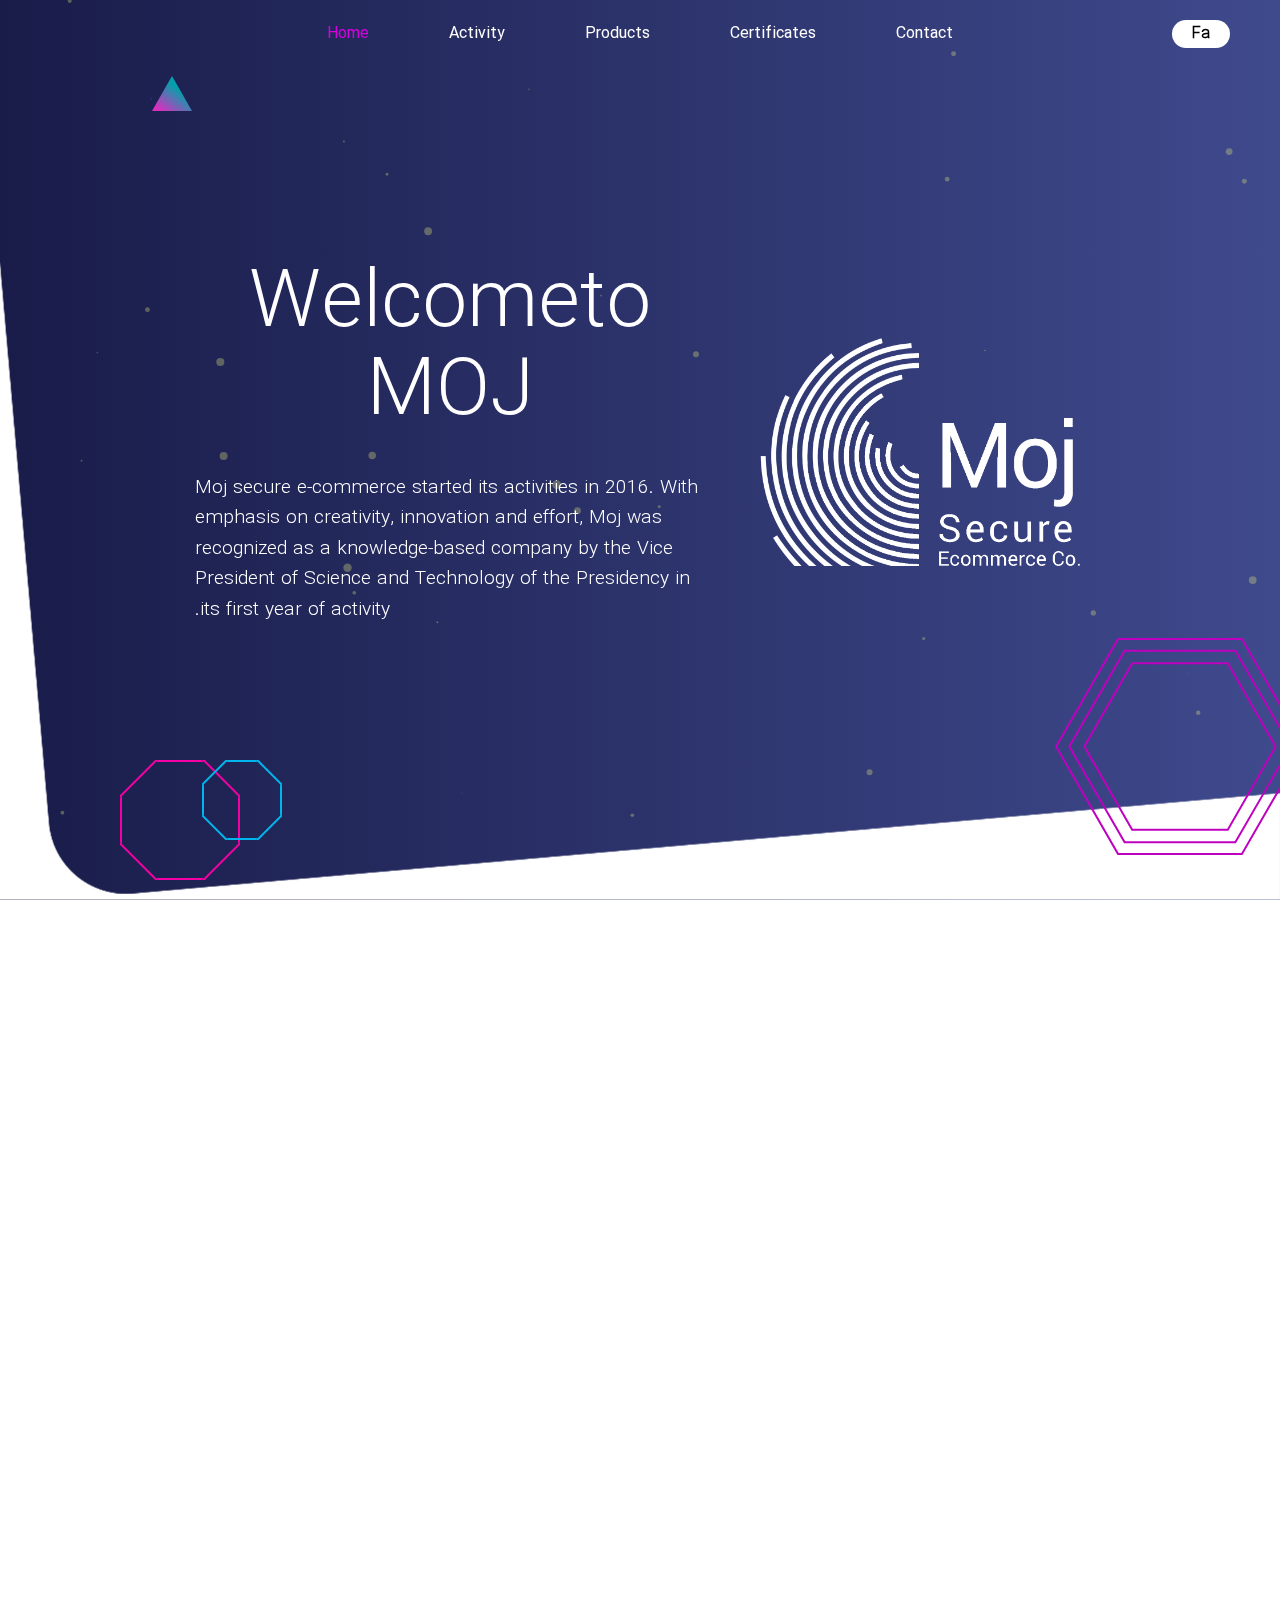
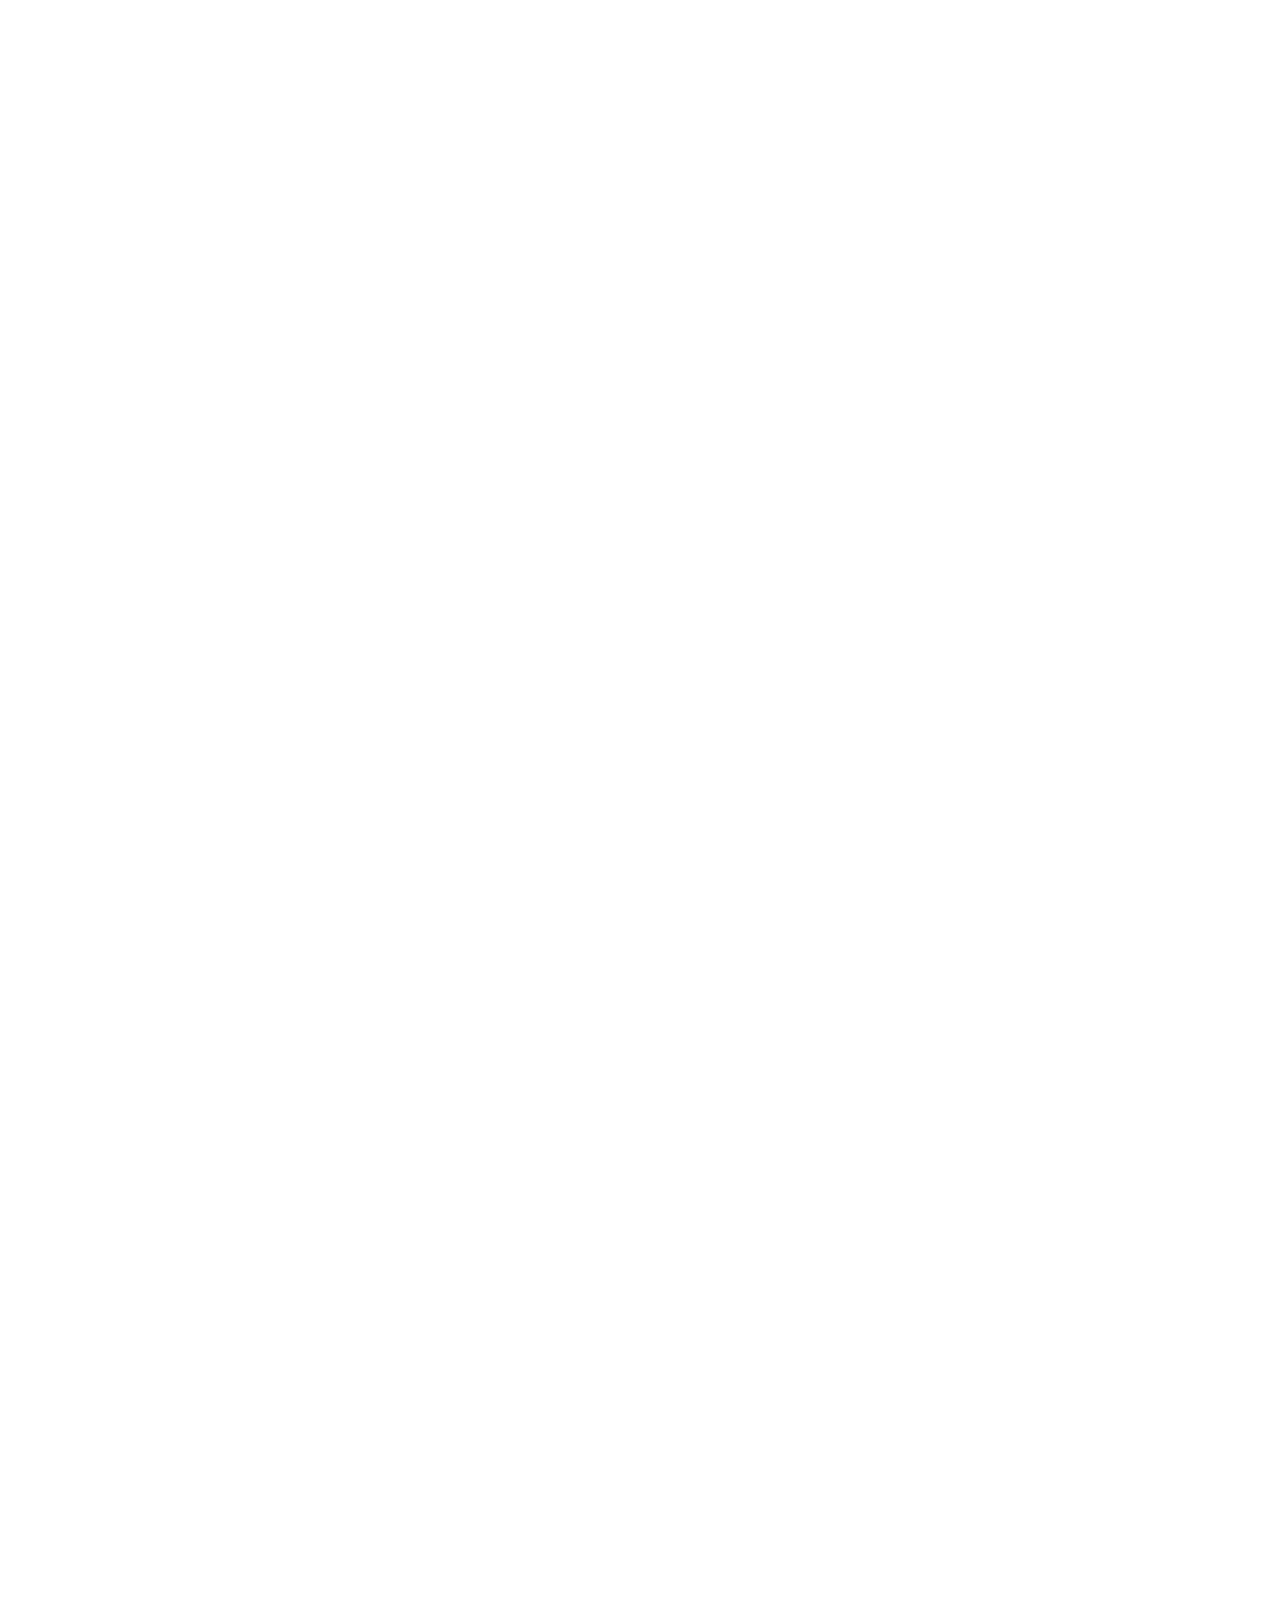
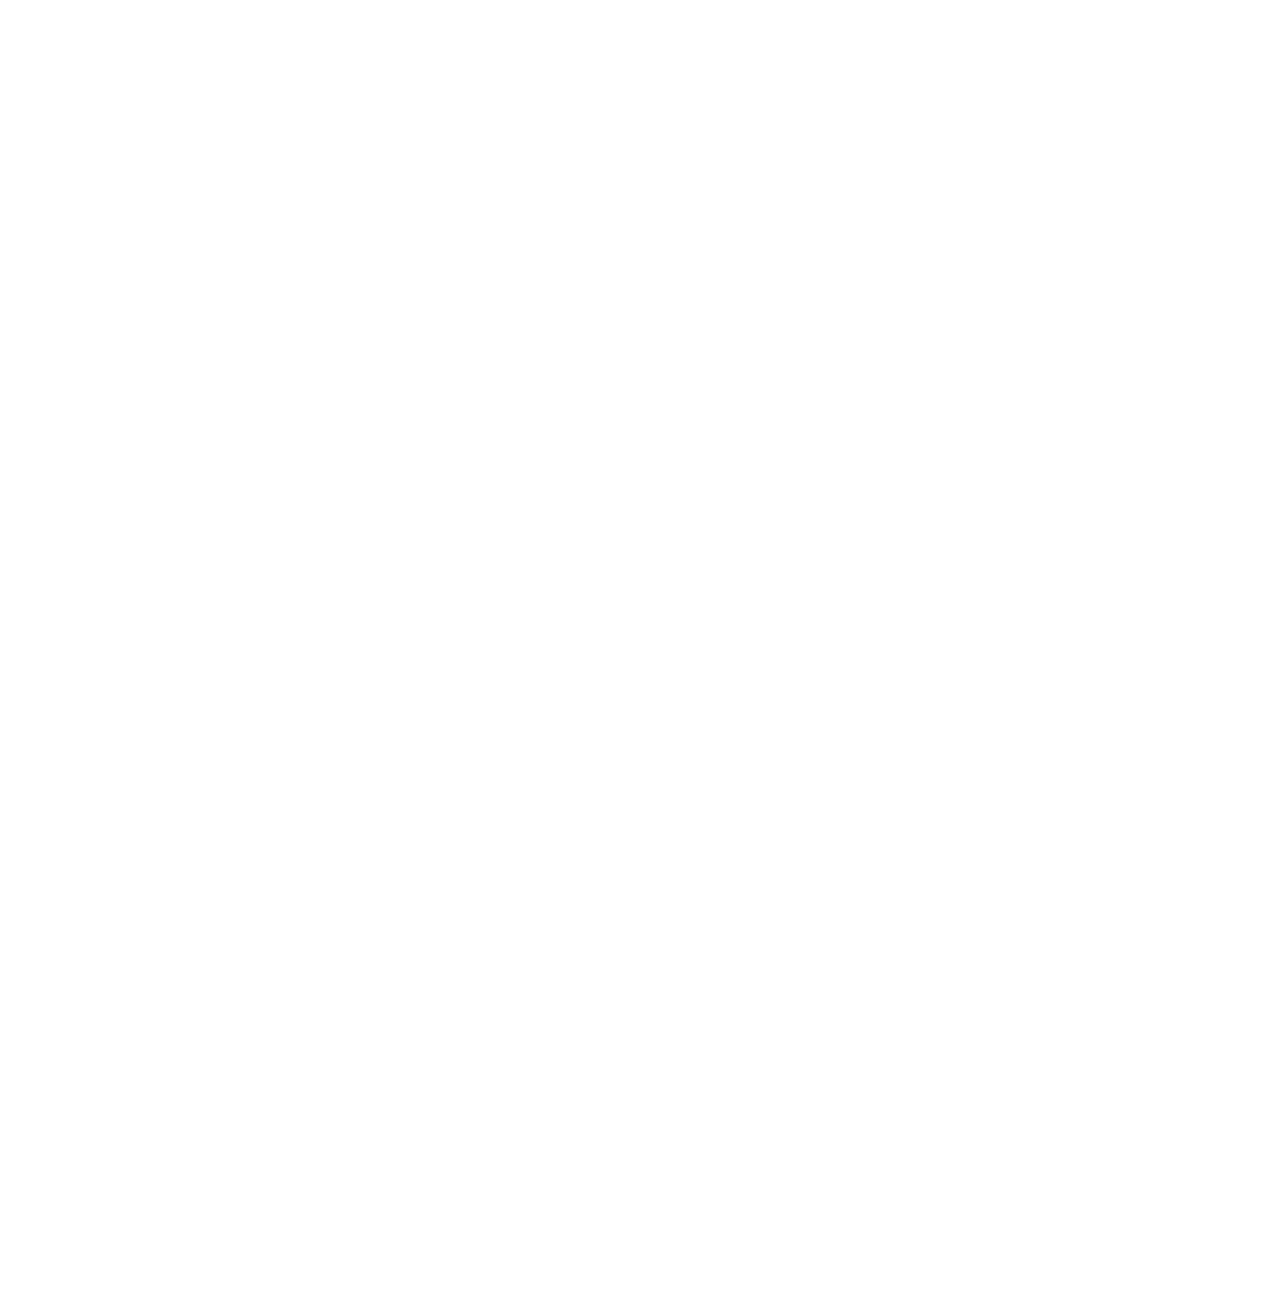
==== index-en.html @ 4118e96b "resolve height bug" ====
<!doctype html>
<html lang="fa" dir="ltr">
<head>
    <meta charset="UTF-8">
    <title>Amn Moj Company</title>
    <meta name="viewport"
          content="width=device-width, user-scalable=no, initial-scale=1.0, maximum-scale=1.0, minimum-scale=1.0">
    <meta http-equiv="X-UA-Compatible" content="ie=edge">
    <link rel="stylesheet" href="assets/font-persian/iransans/css/fontiran.css">
    <link rel="stylesheet" href="assets/font/css/font-awesome.css">
    <link rel="stylesheet" href="assets/css/style.css">

</head>
<body style="text-align: left">
<header>
    <section class="navigation">
        <nav class="navbar navbar-expand-md bg-transparent">
            <button class="navbar-toggler bars" data-open="open" type="button" data-toggle="collapse"
                    data-target="#navbarTogglerDemo02" aria-controls="navbarTogglerDemo02"
                    aria-expanded="false" aria-label="Toggle navigation">
                <!--i class="fa fa-bars"></i-->
                <div class="hamburger">
                    <span></span>
                    <span></span>
                    <span></span>
                </div>
            </button>
            <div class="navi">
                <div class="collapse navbar-collapse" id="navbarTogglerDemo02">

                    <ul class="navbar-nav d-flex flex-md-row-reverse">



                        <li class="nav-item">
                            <a class="nav-link firstSection" href="#firstSection" title="First Section">Home<span
                                    class="sr-only">(current)</span></a>
                        </li>
                        <li class="nav-item">
                            <a class="nav-link secondSection" href="#secondSection" title="Second Section">Activity</a>
                        </li>
                        <li class="nav-item">
                            <a class="nav-link thirdSection" href="#thirdSection" title="Second Section">Products</a>
                        </li>
                        <li class="nav-item">
                            <a class="nav-link fourthSection" href="#fourthSection" title="Fourth Section">Certificates</a>
                        </li>
                        <li class="nav-item">
                            <a class="nav-link fifthSection" href="#fifthSection" title="First Slide">Contact</a>
                        </li>




                    </ul>
                </div>
            </div>
        </nav>
        <div class="change-language">
            <button class="btn-change-language">Fa</button>
        </div>
    </section>

</header>

<div id="fullpage">
    <section class="vertical-scrolling head-section">
        <div class="box-home">
            <div id="particles-js"></div>

            <div class="wrap-home">
                <div class="home">
                    <div class="container">
                        <div class="row d-flex justify-content-center align-items-center">
                            <div class="col-12 col-md-6  col-lg-4 text-center text-md-left order-0 order-md-0">
                                <div class="image-logo-card">
                                    <img src="assets/img/site-logo-EN.png" alt="">
                                </div>
                            </div>
                            <div class="col-12 col-md-6  col-lg-6 order-1 order-md-1">
                                <h2 class="welcome" style="font-weight: 500;">Welcometo MOJ</h2>
                                <h1 class="explain" style="text-align: left">Moj secure e-commerce started its activities in 2016.
                                    With emphasis on creativity, innovation and effort,
                                    Moj was recognized as a knowledge-based
                                    company by the Vice President of Science and
                                    Technology of the Presidency in its first year of
                                    activity.</h1>
                            </div>


                        </div>
                    </div>
                </div>
                <div class="octagonWrap">
                    <div class="octagon"></div>
                </div>
                <div class="octagonWrap2">
                    <div class="octagon2"></div>
                </div>
                <div class="Triangle">
                    <img src="assets/img/shape_3.svg" alt="">
                </div>
                <div class="Hexagons">
                    <img src="assets/img/octangel.svg" alt="">
                </div>

                <div class="home-background">
                    <svg id="Layer_1" data-name="Layer 1" xmlns="http://www.w3.org/2000/svg"
                         xmlns:xlink="http://www.w3.org/1999/xlink"
                         viewBox="0 0 1920 958">
                        <title>back_5</title>
                        <image width="1920" height="958"
                               xlink:href="[data-uri]"
                               style="isolation:isolate"/>
                    </svg>


                </div>


            </div>
        </div>
    </section>
    <section class="vertical-scrolling">
        <div class="box-systems">
            <div class="wrap-systems">
                <div class="system">
                    <div class="container">
                        <div class="system-carousel">
                            <div id="carouselExampleCaptions" class="carousel carousel-fade slide" data-ride="carousel">
                                <div class="carousel-inner">
                                    <div class="carousel-item active">
                                        <div class="row d-flex justify-content-center align-items-center">
                                            <div class="col-12 col-md-6  order-1 order-md-0">
                                                <div class="system-box-text fadeIn">
                                                    <h2 class="system-title">سامانه های تحلیل و پردازش محتوا</h2>
                                                    <p class="system-explain">این سامانه با جمع آوری داده های در دسترس شبکه های اجتماعی و تحلیل آن ها می تواند به عنوان دستیاری هوشمند ، امکاناتی متنوع برای واحد های تحقیق بازار ، افکار سنجی ، تبلیغات و سایر واحد های مشابه فراهم نماید.</p>
                                                    <p class="system-explain">	جمع آوری نظرات کاربران شبکه های اجتماعی</p>
                                                    <p class="system-explain">تحلیل نظرات کاربران</p>
                                                    <p class="system-explain">بازنمایش نتایج تحلیل</p>

                                                </div>
                                            </div>
                                            <div class="col-12 col-md-6  order-0 order-md-1">
                                                <div class="box-circle">
                                                    <div class="circle-image system_1" style="border-top: 4px dashed #a003f1;">
                                                        <img src="assets/img/system4.png" alt="" class="flipInY">
                                                        <div data-target="#carouselExampleCaptions" data-slide-to="0"
                                                             class="system-btn system_1 active"><img
                                                                src="assets/img/icon-chehre.png" alt=""></div>
                                                        <div data-target="#carouselExampleCaptions" data-slide-to="1"
                                                             class="system-btn system_2"><img
                                                                src="assets/img/icon-chehre.png" alt=""></div>
                                                        <div data-target="#carouselExampleCaptions" data-slide-to="2"
                                                             class="system-btn system_3"><img
                                                                src="assets/img/icon-chehre.png" alt=""></div>
                                                        <div data-target="#carouselExampleCaptions" data-slide-to="3"
                                                             class="system-btn system_4"><img
                                                                src="assets/img/icon-chehre.png" alt=""></div>
                                                    </div>

                                                </div>
                                            </div>

                                        </div>
                                    </div>
                                    <div class="carousel-item">
                                        <div class="row d-flex justify-content-center align-items-center">
                                            <div class="col-12 col-md-6  order-1 order-md-0">
                                                <div class="system-box-text fadeIn">
                                                    <h2 class="system-title">سامانه معاملات الگورریتمی بازار بورس اوراق بهادار و کالای تهران</h2>
                                                    <p class="system-explain">پلتفرم معاملات الگوریتمی هوشمند قادر است با جمع آوری خودکار داده از بازارهای داخلی و بین المللی به دلخواه کاربر، امکان تحلیل،تصمیم گیری و خرید و فروش هوشمند را برای کاربر فراهم آورد.</p>
                                                    <p class="system-explain">	جمع‌آوری اطلاعات بازار</p>
                                                    <p class="system-explain">	اطلاعات آخرین معاملات انجام‌شده</p>
                                                    <p class="system-explain">	تحلیل هوشمند قراردادهای سکه آتی ایران‌</p>
                                                    <p class="system-explain">	خرید و فروش خودکار بر اساس سیگنال</p>
                                                    <p class="system-explain">	بازار بورس و فرابورس تهران TSE</p>
                                                    <p class="system-explain">	قیمت سهام (بازار بورس تهران، بازار کالای ایران، بورس لندن)</p>

                                                </div>
                                            </div>
                                            <div class="col-12 col-md-6  order-0 order-md-1">
                                                <div class="box-circle">
                                                    <div class="circle-image system_2" style=" border-right: 4px dashed #a003f1;">
                                                        <img src="assets/img/system2.png" alt="" class="flipInX">
                                                        <div data-target="#carouselExampleCaptions" data-slide-to="0"
                                                             class="system-btn system_1"><img
                                                                src="assets/img/icon-chehre.png" alt=""></div>
                                                        <div data-target="#carouselExampleCaptions" data-slide-to="1"
                                                             class="system-btn system_2  active"><img
                                                                src="assets/img/icon-chehre.png" alt=""></div>
                                                        <div data-target="#carouselExampleCaptions" data-slide-to="2"
                                                             class="system-btn system_3"><img
                                                                src="assets/img/icon-chehre.png" alt=""></div>
                                                        <div data-target="#carouselExampleCaptions" data-slide-to="3"
                                                             class="system-btn system_4"><img
                                                                src="assets/img/icon-chehre.png" alt=""></div>
                                                    </div>

                                                </div>
                                            </div>

                                        </div>
                                    </div>
                                    <div class="carousel-item">
                                        <div class="row d-flex justify-content-center align-items-center">
                                            <div class="col-12 col-md-6  order-1 order-md-0">
                                                <div class="system-box-text fadeIn">
                                                    <h2 class="system-title">سامانه تحلیلی اخبار</h2>
                                                    <p class="system-explain">سامانه خبر با گردآوری و تحلیل اخبار از منابع خبری متنوع داخلی و خارجی ، چشم اندازی جامع از اخبار حول موضوعات دلخواه به کاربر ارائه می دهد.</p>
                                                    <p class="system-explain">	جمع آوری اخبار</p>
                                                    <p class="system-explain">	دسته بندی اخبار</p>
                                                    <p class="system-explain">آنالیز اخبار</p>
                                                    <p class="system-explain">	بازیابی اخبار</p>

                                                </div>
                                            </div>
                                            <div class="col-12 col-md-6  order-0 order-md-1">
                                                <div class="box-circle">
                                                    <div class="circle-image system_3" style=" border-bottom: 4px dashed #a003f1;">
                                                        <img src="assets/img/system4.png" alt="" class="flipInY">
                                                        <div data-target="#carouselExampleCaptions" data-slide-to="0"
                                                             class="system-btn system_1"><img
                                                                src="assets/img/icon-chehre.png" alt=""></div>
                                                        <div data-target="#carouselExampleCaptions" data-slide-to="1"
                                                             class="system-btn system_2"><img
                                                                src="assets/img/icon-chehre.png" alt=""></div>
                                                        <div data-target="#carouselExampleCaptions" data-slide-to="2"
                                                             class="system-btn system_3  active"><img
                                                                src="assets/img/icon-chehre.png" alt=""></div>
                                                        <div data-target="#carouselExampleCaptions" data-slide-to="3"
                                                             class="system-btn system_4"><img
                                                                src="assets/img/icon-chehre.png" alt=""></div>
                                                    </div>

                                                </div>
                                            </div>

                                        </div>
                                    </div>
                                    <div class="carousel-item">
                                        <div class="row d-flex justify-content-center align-items-center">
                                            <div class="col-12 col-md-6  order-1 order-md-0">
                                                <div class="system-box-text fadeIn">
                                                    <h2 class="system-title">نگهدارنده های انتخابی</h2>
                                                    <p class="system-explain">بررسی کوتاه مدت</p>
                                                    <p class="system-explain">تشخیص جنسیت از روی چهره افراد</p>
                                                    <p class="system-explain">تشخیص و نگهداری از انتخاب های اولیه</p>
                                                    <p class="system-explain">ردگیری افراد و اشیا در ویدیو</p>
                                                    <p class="system-explain">قابلیت تحلیل ویدیو به صورت آنلاین و
                                                        آفلاین</p>
                                                    <p class="system-explain">تشخیص حالت احساس از روی چهره افراد</p>
                                                    <p class="system-explain">تشخیص دهنده کلمات غیر مفهومی</p>
                                                    <p class="system-explain">تشخیص کسره اضافه</p>
                                                    <p class="system-explain">برچسب زن اجزای کلام</p>
                                                    <p class="system-explain">استخراج عبارات اسمی</p>

                                                </div>
                                            </div>
                                            <div class="col-12 col-md-6  order-0 order-md-1">
                                                <div class="box-circle">
                                                    <div class="circle-image system_4" style="  border-left: 4px dashed #a003f1;">
                                                        <img src="assets/img/system4.png" alt="" class="flipInX">
                                                        <div data-target="#carouselExampleCaptions" data-slide-to="0"
                                                             class="system-btn system_1"><img
                                                                src="assets/img/icon-chehre.png" alt=""></div>
                                                        <div data-target="#carouselExampleCaptions" data-slide-to="1"
                                                             class="system-btn system_2"><img
                                                                src="assets/img/icon-chehre.png" alt=""></div>
                                                        <div data-target="#carouselExampleCaptions" data-slide-to="2"
                                                             class="system-btn system_3"><img
                                                                src="assets/img/icon-chehre.png" alt=""></div>
                                                        <div data-target="#carouselExampleCaptions" data-slide-to="4"
                                                             class="system-btn system_4  active"><img
                                                                src="assets/img/icon-chehre.png" alt=""></div>
                                                    </div>

                                                </div>
                                            </div>

                                        </div>
                                    </div>
                                </div>
                            </div>
                        </div>

                    </div>

                </div>
                <div class="system-shape-right">
                    <img src="assets/img/right.svg" alt="">
                </div>
                <div class="system-shape-left">
                    <img src="assets/img/ghab.svg" alt="">
                </div>
                <div class="system-Square">
                </div>
                <div class="system-Square2">
                </div>
                <div class="system-octagonal">
                    <img src="assets/img/right_1.svg" alt="">
                </div>
            </div>
        </div>
    </section>

    <section class="vertical-scrolling">
        <div class="box-activities">

            <div class="container wrap-activities p-0">
                <div class="activities-app">
                    <div class="activities-slider-first">
                        <div id="carouselactivities" class="carousel slide carousel-fade" data-ride="carousel">
                            <div class="carousel-inner">
                                <div class="carousel-item active">
                                    <div class="activities-item p-3 p-md-0">
                                        <div class="row d-flex justify-content-center align-items-center">
                                            <div class="col-md-5">
                                                <div class="box-image-item d-none d-md-block">

                                                    <div class="image-item motahari fadeIn" >
                                                        <img src="assets/img/motahari/Galaxy-motahari-1.png" alt="">
                                                    </div>
                                                    <div class="cafe-bazar fadeInUp"><a href="#"><span class="pl-2">دریافت از</span><img src="assets/img/bazaar-logo-and-logotype.png" alt=""></a></div>
                                                </div>
                                            </div>
                                            <div class="col-md-7">
                                                <div class="row">
                                                    <div class="col-12">
                                                        <div class="image-app fadeInDown">
                                                            <div class="side-image-app">
                                                                <img src="assets/img/motahari/motahari-chehre.png" alt="">
                                                            </div>

                                                        </div>


                                                    </div>
                                                    <div class="col-12">
                                                        <h5 class="title fadeInUp">اپلیکیشن استاد مطهری</h5>
                                                        <div class="box-image-item d-block d-md-none">
                                                            <div class="image-item motahari fadeIn ">
                                                                <img src="assets/img/motahari/Galaxy-motahari-1.png" alt="">
                                                            </div>
                                                            <div class="cafe-bazar fadeInUp"><a href="#">دریافت از<img src="assets/img/bazaar-logo-and-logotype.png" alt=""></a></div>
                                                        </div>
                                                        <p class="caption fadeInUp"> اپلیکیشن جامع "استاد مطهری" به همت بنیاد حفظ
                                                            و نشر آثار شهید علامه استاد مرتضی مطهری و توسط شرکت افق گستر
                                                            مبین شریف به شماره ثبت 489510
                                                            طراحی و پیاده سازی گردیده است.
                                                            این اپلیکیشن جامع ترین سامانه دسترسی به کلیه آثار استاد،
                                                            کتاب های صوتی
                                                            تولید شده و گنجینه کامل سخنرانی های ایشان، مسابقات
                                                            کتابخوانی، دوره های
                                                            کتابخوانی و دوره های آموزشی می باشد.

                                                        </p>
                                                        <div class="activities-buttons fadeInUp">
                                                            <button class="activities-btn property_btn"
                                                                    data-name="motahari">
                                                                ویژگی ها
                                                            </button>
                                                            <button class="activities-btn gallery_btn"
                                                                    data-name="motahari">
                                                                گالری
                                                            </button>
                                                        </div>
                                                    </div>
                                                </div>
                                            </div>

                                        </div>

                                    </div>
                                </div>
                                <div class="carousel-item ">
                                    <div class="activities-item p-3 p-md-0">
                                        <div class="row d-flex justify-content-center align-items-center">
                                            <div class="col-md-5">
                                                <div class="box-image-item d-none d-md-block">
                                                    <!--  <div class="image-item-background">
                                                          <img src="assets/img/eslimi.svg" alt="">
                                                      </div>-->
                                                    <div class="image-item hap fadeIn">
                                                        <img src="assets/img/hap/درخواست%20سفر.png" alt="">
                                                    </div>
                                                </div>


                                            </div>
                                            <div class="col-md-7">
                                                <div class="row">
                                                    <div class="col-12">
                                                        <div class="image-app fadeInDown">
                                                            <div class="side-image-app">
                                                                <img src="assets/img/hap/لوگو%20هپ%20نهایی.jpg" alt="">
                                                            </div>

                                                        </div>


                                                    </div>
                                                    <div class="col-12">
                                                        <h5 class="title fadeInUp">اپلیکیشن هپ</h5>
                                                        <div class="box-image-item">
                                                            <div class="image-item hap fadeIn d-block d-md-none">
                                                                <img src="assets/img/hap/درخواست%20سفر.png" alt="">
                                                            </div>
                                                        </div>
                                                        <p class="caption fadeInUp"> اپلیکیشن جامع "استاد مطهری" به همت بنیاد حفظ
                                                            و نشر آثار شهید علامه استاد مرتضی مطهری و توسط شرکت افق گستر
                                                            مبین شریف به شماره ثبت 489510
                                                            طراحی و پیاده سازی گردیده است.
                                                            این اپلیکیشن جامع ترین سامانه دسترسی به کلیه آثار استاد،
                                                            کتاب های صوتی
                                                            تولید شده و گنجینه کامل سخنرانی های ایشان، مسابقات
                                                            کتابخوانی، دوره های
                                                            کتابخوانی و دوره های آموزشی می باشد.

                                                        </p>
                                                        <div class="activities-buttons fadeInUp">
                                                            <button class="activities-btn property_btn"
                                                                    data-name="hap">
                                                                ویژگی ها
                                                            </button>
                                                            <button class="activities-btn gallery_btn"
                                                                    data-name="hap">
                                                                گالری
                                                            </button>
                                                        </div>
                                                    </div>
                                                </div>
                                            </div>

                                        </div>

                                    </div>
                                </div>
                                <div class="carousel-item ">
                                    <div class="activities-item p-3 p-md-0">
                                        <div class="row d-flex justify-content-center align-items-center">
                                            <div class="col-md-5">
                                                <div class="box-image-item d-none d-md-block">
                                                    <div class="image-item rezvan fadeIn">
                                                        <img src="assets/img/rezvan/صفحه%20اصلی.png" alt="">
                                                    </div>
                                                </div>


                                            </div>
                                            <div class="col-md-7">
                                                <div class="row">
                                                    <div class="col-12">
                                                        <div class="image-app fadeInDown">
                                                            <div class="side-image-app">
                                                                <img src="assets/img/rezvan/logo-rezvan.jpg" alt="">
                                                            </div>

                                                        </div>


                                                    </div>
                                                    <div class="col-12">
                                                        <h5 class="title fadeInUp">Rezwan Application</h5>
                                                        <div class="box-image-item">
                                                            <div class="image-item rezvan fadeIn d-block d-md-none">
                                                                <img src="assets/img/hap/درخواست%20سفر.png" alt="">
                                                            </div>
                                                        </div>
                                                        <p class="caption fadeInUp">
                                                            Rezwan is an application for Imam Reza`s pilgrims and lovers. There are various services offered to the pilgrims as well as Imam Reza's servants in the Rezwan application. In less than three months after its unveiling, the project had more than 600,000 registries and was rated 4.5 out of 5 in the Bazar application.
                                                        </p>
                                                        <div class="activities-buttons fadeInUp">
                                                            <button class="activities-btn property_btn"
                                                                    data-name="rezvan">
                                                                Options
                                                            </button>
                                                            <button class="activities-btn gallery_btn"
                                                                    data-name="rezvan">
                                                                Gallery
                                                            </button>
                                                        </div>
                                                    </div>
                                                </div>
                                            </div>

                                        </div>

                                    </div>
                                </div>
                                <div class="carousel-item ">
                                    <div class="activities-item p-3 p-md-0">
                                        <div class="row d-flex justify-content-center align-items-center">
                                            <div class="col-md-5">
                                                <div class="box-image-item d-none d-md-block">
                                                    <div class="image-item aio fadeIn">
                                                        <img src="assets/img/aio/صفحه%20اصلی.png" alt="">
                                                    </div>
                                                </div>


                                            </div>
                                            <div class="col-md-7">
                                                <div class="row">
                                                    <div class="col-12">
                                                        <div class="image-app fadeInDown">
                                                            <div class="side-image-app">
                                                                <img src="assets/img/aio/aio.jpg" alt="">
                                                            </div>

                                                        </div>


                                                    </div>
                                                    <div class="col-12">
                                                        <h5 class="title fadeInUp">Aio Application</h5>
                                                        <div class="box-image-item">
                                                            <div class="image-item aio fadeIn d-block d-md-none">
                                                                <img src="assets/img/aio/صفحه%20اصلی.png" alt="">
                                                            </div>
                                                        </div>
                                                        <p class="caption fadeInUp">
                                                            Aio is an interactive service known as Iran's first online television. With Aio you will be able to access your favorite content (video, audio, games and entertainment, value added services (VAS), etc.) anytime and anywhere.
                                                        </p>
                                                        <div class="activities-buttons fadeInUp">
                                                            <button class="activities-btn property_btn"
                                                                    data-name="aio">
                                                                Options
                                                            </button>
                                                            <button class="activities-btn gallery_btn"
                                                                    data-name="aio">
                                                                Gallery
                                                            </button>
                                                        </div>
                                                    </div>
                                                </div>
                                            </div>

                                        </div>

                                    </div>
                                </div>
                                <div class="carousel-item ">
                                    <div class="activities-item p-3 p-md-0">
                                        <div class="row d-flex justify-content-center align-items-center">
                                            <div class="col-md-5">
                                                <div class="box-image-item d-none d-md-block">
                                                    <div class="image-item wall fadeIn">
                                                        <img src="assets/img/wall360/صفحه%20املاک.png" alt="">
                                                    </div>
                                                </div>


                                            </div>
                                            <div class="col-md-7">
                                                <div class="row">
                                                    <div class="col-12">
                                                        <div class="image-app fadeInDown">
                                                            <div class="side-image-app">
                                                                <img src="assets/img/wall360/logo-wall360.jpg" alt="">
                                                            </div>

                                                        </div>


                                                    </div>
                                                    <div class="col-12">
                                                        <h5 class="title fadeInUp">Divar 360 Application</h5>
                                                        <div class="box-image-item">
                                                            <div class="image-item wall fadeIn d-block d-md-none">
                                                                <img src="assets/img/wall360/صفحه%20املاک.png" alt="">
                                                            </div>
                                                        </div>
                                                        <p class="caption fadeInUp">
                                                            Divar 360 lets you view and navigate the details of your desired space in 3D at home or at work. This app is available on the Web, Android and iOS platforms and it tends to introduce the country's historic and valuable monuments to those interested in cultural heritage in Iran and other countries.  </p>
                                                        <div class="activities-buttons fadeInUp">
                                                            <button class="activities-btn property_btn"
                                                                    data-name="wall">
                                                                Options
                                                            </button>
                                                            <button class="activities-btn gallery_btn"
                                                                    data-name="wall">
                                                                Gallery
                                                            </button>
                                                        </div>
                                                    </div>
                                                </div>
                                            </div>

                                        </div>

                                    </div>
                                </div>
                                <div class="carousel-item ">
                                    <div class="activities-item p-3 p-md-0">
                                        <div class="row d-flex justify-content-center align-items-center">
                                            <div class="col-md-5">
                                                <div class="box-image-item d-none d-md-block">
                                                    <div class="image-item toodid fadeIn">
                                                        <img src="assets/img/toodid/صفحه%20اصلی.png" alt="">
                                                    </div>
                                                </div>


                                            </div>
                                            <div class="col-md-7">
                                                <div class="row">
                                                    <div class="col-12">
                                                        <div class="image-app fadeInDown">
                                                            <div class="side-image-app">
                                                                <img src="assets/img/toodid/toodid_FA.jpg" alt="">
                                                            </div>

                                                        </div>


                                                    </div>
                                                    <div class="col-12">
                                                        <h5 class="title fadeInUp">Toodid Application</h5>
                                                        <div class="box-image-item">
                                                            <div class="image-item toodid fadeIn d-block d-md-none">
                                                                <img src="assets/img/toodid/صفحه%20اصلی.png" alt="">
                                                            </div>
                                                        </div>
                                                        <p class="caption fadeInUp">
                                                            This is an application for fashion and lifestyle. This app shows users a variety of text, audio and video content. This app is one of the first mobile`s value-added service. </p>
                                                        <div class="activities-buttons fadeInUp">
                                                            <button class="activities-btn property_btn"
                                                                    data-name="toodid">
                                                                Options
                                                            </button>
                                                            <button class="activities-btn gallery_btn"
                                                                    data-name="toodid">
                                                                Gallery
                                                            </button>
                                                        </div>
                                                    </div>
                                                </div>
                                            </div>

                                        </div>

                                    </div>
                                </div>
                            </div>

                            <ul class="carousel-indicators d-none d-md-flex">
                                <li data-target="#carouselactivities" data-slide-to="0" class="active">۱</li>
                                <li data-target="#carouselactivities" data-slide-to="1">۲</li>
                                <li data-target="#carouselactivities" data-slide-to="2">۳</li>
                                <li data-target="#carouselactivities" data-slide-to="3">۴</li>
                                <li data-target="#carouselactivities" data-slide-to="4">۵</li>
                                <li data-target="#carouselactivities" data-slide-to="5">۶</li>
                            </ul>

                            <div class="carousel-control-prev d-md-none" role="button" data-slide="prev">
                                <a class="carousel-control-slider-prev" href="#carouselactivities" role="button" data-slide="prev">
                                    <span class="" aria-hidden="true"><</span>
                                    <span class="sr-only">Previous</span>
                                </a>
                                <a class="carousel-control-slider-next" href="#carouselactivities" role="button" data-slide="next">
                                    <span class="" aria-hidden="true">></span>
                                    <span class="sr-only">Next</span>
                                </a>
                            </div>


                            <!-- <div class="arrowkey">
                                 <a class="carousel-control-prev" href="#carouselactivities" role="button" data-slide="prev">
                                     <span class="carousel-control-prev-icon" aria-hidden="true"></span>
                                     <span class="sr-only">Previous</span>
                                 </a>
                                 <a class="carousel-control-next" href="#carouselactivities" role="button" data-slide="next">
                                     <span class="carousel-control-next-icon" aria-hidden="true"></span>
                                     <span class="sr-only">Next</span>
                                 </a>
                             </div>-->

                        </div>
                    </div>

                </div>
                <div class="activities-property activities-property-motahari hidden">
                    <div class="row d-flex justify-content-center align-items-center">
                        <div class="col-12 col-md-6 d-none d-md-block">
                            <div class="head-property fadeInDown d-none d-md-block">
                                <div class="image-property">
                                    <div class="side-image-property">
                                        <img src="assets/img/motahari/motahari-chehre.png" alt="">
                                    </div>

                                </div>
                                <h5 class="title">اپلیکیشن استاد مطهری</h5>
                                <small class="installation">با ۲۰,۰۰۰ نصب فعال</small>
                            </div>
                            <div class="image-body-property fadeInRight">
                                <div class="box-image-item">
                                    <div class="image-item motahari">
                                        <img src="assets/img/motahari/Galaxy-motahari-1.png" alt="">
                                    </div>
                                </div>
                            </div>
                        </div>
                        <div class="col-12 col-md-6 mb-5 mb-md-0">
                            <div class="box-pack-property box-pack-property1">
                                <div class="pack-property fadeInUp">
                                    <div class="icon-body-property ">
                                        <img src="assets/img/open-book.svg" alt="">
                                    </div>
                                    <div class="text-property">
                                        <!--<h6 class="title">کتاب های رایگان</h6>-->
                                        <p class="explain">شما می توانید تمامی کتاب های استاد مطهری
                                            را به صورت تمام متن و رایگان دانلود کنید.</p>
                                    </div>

                                </div>
                                <div class="pack-property fadeInUp">
                                    <div class="icon-body-property">
                                        <img src="assets/img/classroom.svg" alt="">
                                    </div>
                                    <div class="text-property">
                                        <!--   <h6 class="title">دوره های آموزشی</h6>-->
                                        <p class="explain">شما می توانید از دوره های آموزش الکترونیکی
                                            آثار شهید مطهری استفاده کنید.
                                        </p>
                                    </div>

                                </div>
                                <div class="pack-property fadeInUp">
                                    <div class="icon-body-property">
                                        <img src="assets/img/medal.svg" alt="">
                                    </div>
                                    <div class="text-property">
                                        <!--    <h6 class="title">برگزاری مسابقات</h6>-->
                                        <p class="explain">
                                            در این برنامه مسابقاتی با جوایز ارزنده
                                            برگزار می شود.
                                        </p>
                                    </div>

                                </div>
                                <div class="pack-property fadeInUp">
                                    <div class="icon-body-property">
                                        <img src="assets/img/headphones.svg" alt="">
                                    </div>
                                    <div class="text-property">
                                        <!--    <h6 class="title">فایل صوتی</h6>-->
                                        <p class="explain">
                                            شما می توانید فایل های صوتی استاد مطهری را به صورت رایگان انلود و گوش
                                            نمایید.
                                        </p>
                                    </div>

                                </div>
                            </div>
                        </div>
                    </div>


                    <div class="wrap-back-button">
                        <button class="back-button"><img src="assets/img/close-button.svg" alt=""></button>
                    </div>
                </div>
                <div class="activities-property activities-property-hap hidden">
                    <div class="row d-flex justify-content-center align-items-center">
                        <div class="col-12 col-md-6 d-none d-md-block">
                            <div class="head-property fadeInDown d-none d-md-block">
                                <div class="image-property">
                                    <div class="side-image-property">
                                        <img src="assets/img/hap/لوگو%20هپ%20نهایی.jpg" alt="">
                                    </div>

                                </div>
                                <h5 class="title">اپلیکیشن استاد مطهری</h5>
                                <small class="installation">با ۲۰,۰۰۰ نصب فعال</small>
                            </div>
                            <div class="image-body-property fadeInRight">
                                <div class="box-image-item">
                                    <div class="image-item hap">
                                        <img src="assets/img/hap/درخواست%20سفر.png" alt="">
                                    </div>
                                </div>
                            </div>
                        </div>
                        <div class="col-12 col-md-6 mb-5 mb-md-0">
                            <div class="box-pack-property box-pack-property1">
                                <div class="pack-property fadeInUp">
                                    <div class="icon-body-property ">
                                        <img src="assets/img/open-book.svg" alt="">
                                    </div>
                                    <div class="text-property">
                                        <!--       <h6 class="title">کتاب های رایگان</h6>-->
                                        <p class="explain">شما می توانید تمامی کتاب های استاد مطهری
                                            را به صورت تمام متن و رایگان دانلود کنید.</p>
                                    </div>

                                </div>
                                <div class="pack-property fadeInUp">
                                    <div class="icon-body-property">
                                        <img src="assets/img/classroom.svg" alt="">
                                    </div>
                                    <div class="text-property">
                                        <!-- <h6 class="title">دوره های آموزشی</h6>-->
                                        <p class="explain">شما می توانید از دوره های آموزش الکترونیکی
                                            آثار شهید مطهری استفاده کنید.
                                        </p>
                                    </div>

                                </div>
                                <div class="pack-property fadeInUp">
                                    <div class="icon-body-property">
                                        <img src="assets/img/medal.svg" alt="">
                                    </div>
                                    <div class="text-property">
                                        <!--     <h6 class="title">برگزاری مسابقات</h6>-->
                                        <p class="explain">
                                            در این برنامه مسابقاتی با جوایز ارزنده
                                            برگزار می شود.
                                        </p>
                                    </div>

                                </div>
                                <div class="pack-property fadeInUp">
                                    <div class="icon-body-property">
                                        <img src="assets/img/headphones.svg" alt="">
                                    </div>
                                    <div class="text-property">
                                        <!-- <h6 class="title">فایل صوتی</h6>-->
                                        <p class="explain">
                                            شما می توانید فایل های صوتی استاد مطهری را به صورت رایگان انلود و گوش
                                            نمایید.
                                        </p>
                                    </div>

                                </div>
                            </div>
                        </div>
                    </div>


                    <div class="wrap-back-button">
                        <button class="back-button"><img src="assets/img/close-button.svg" alt=""></button>
                    </div>
                </div>
                <div class="activities-property activities-property-rezvan hidden">
                    <div class="row d-flex justify-content-center align-items-center">
                        <div class="col-12 col-md-6 d-none d-md-block">
                            <div class="head-property fadeInDown d-none d-md-block">
                                <div class="image-property">
                                    <div class="side-image-property">
                                        <img src="assets/img/rezvan/logo-rezvan.jpg" alt="">
                                    </div>

                                </div>
                                <h5 class="title">Rezwan Application</h5>
                                <small class="installation"> Active installation 20,000 </small>
                            </div>
                            <div class="image-body-property fadeInRight">
                                <div class="box-image-item">
                                    <div class="image-item hap">
                                        <img src="assets/img/rezvan/صفحه%20اصلی.png" alt="">
                                    </div>
                                </div>
                            </div>
                        </div>
                        <div class="col-12 col-md-6 mb-5 mb-md-0">
                            <div class="box-pack-property box-pack-property1">
                                <div class="pack-property fadeInUp">
                                    <div class="icon-body-property ">
                                        <img src="assets/img/open-book.svg" alt="">
                                    </div>
                                    <div class="text-property">
                                        <!--  <h6 class="title">کتاب های رایگان</h6>-->
                                        <p class="explain">
                                            Mashhad city map</p>
                                    </div>

                                </div>
                                <div class="pack-property fadeInUp">
                                    <div class="icon-body-property">
                                        <img src="assets/img/medal.svg" alt="">
                                    </div>
                                    <div class="text-property">
                                        <!--       <h6 class="title">برگزاری مسابقات</h6>-->
                                        <p class="explain">
                                            The possibility of online payment for charity
                                        </p>
                                    </div>

                                </div>
                                <div class="pack-property fadeInUp">
                                    <div class="icon-body-property">
                                        <img src="assets/img/headphones.svg" alt="">
                                    </div>
                                    <div class="text-property">
                                        <!-- <h6 class="title">فایل صوتی</h6>-->
                                        <p class="explain">
                                            Live broadcast of the holy shrine
                                        </p>
                                    </div>

                                </div>
                                <div class="pack-property fadeInUp">
                                    <div class="icon-body-property">
                                        <img src="assets/img/headphones.svg" alt="">
                                    </div>
                                    <div class="text-property">
                                        <!--    <h6 class="title">فایل صوتی</h6>-->
                                        <p class="explain">
                                            The possibility of Sign-up to receive blessed food
                                        </p>
                                    </div>

                                </div>
                                <div class="pack-property fadeInUp">
                                    <div class="icon-body-property">
                                        <img src="assets/img/headphones.svg" alt="">
                                    </div>
                                    <div class="text-property">
                                        <!--<h6 class="title">فایل صوتی</h6>-->
                                        <p class="explain">
                                            Ability to define companions and determination of the pilgrimage return`s place and time.
                                        </p>
                                    </div>

                                </div>
                            </div>
                        </div>
                    </div>


                    <div class="wrap-back-button">
                        <button class="back-button"><img src="assets/img/close-button.svg" alt=""></button>
                    </div>
                </div>
                <div class="activities-property activities-property-aio hidden">
                    <div class="row d-flex justify-content-center align-items-center">
                        <div class="col-12 col-md-6 d-none d-md-block">
                            <div class="head-property fadeInDown d-none d-md-block">
                                <div class="image-property">
                                    <div class="side-image-property">
                                        <img src="assets/img/aio/aio.jpg" alt="">
                                    </div>

                                </div>
                                <h5 class="title">اپلیکیشن استاد مطهری</h5>
                                <small class="installation">با ۲۰,۰۰۰ نصب فعال</small>
                            </div>
                            <div class="image-body-property fadeInRight">
                                <div class="box-image-item">
                                    <div class="image-item motahari">
                                        <img src="assets/img/aio/صفحه%20اصلی.png" alt="">
                                    </div>
                                </div>
                            </div>
                        </div>
                        <div class="col-12 col-md-6 mb-5 mb-md-0">
                            <div class="box-pack-property box-pack-property1">
                                <div class="pack-property fadeInUp">
                                    <div class="icon-body-property ">
                                        <img src="assets/img/open-book.svg" alt="">
                                    </div>
                                    <div class="text-property">
                                        <!-- <h6 class="title">کتاب های رایگان</h6>-->
                                        <p class="explain">
                                            تماشای آنلاین یا آفلاین فیلم‌ها و سریال‌های روز ایرانی و خارجی</p>
                                    </div>

                                </div>
                                <div class="pack-property fadeInUp">
                                    <div class="icon-body-property">
                                        <img src="assets/img/classroom.svg" alt="">
                                    </div>
                                    <div class="text-property">
                                        <!--    <h6 class="title">دوره های آموزشی</h6>-->
                                        <p class="explain">
                                            شبکه جذاب آیوتون مخصوص کودک
                                        </p>
                                    </div>

                                </div>
                                <div class="pack-property fadeInUp">
                                    <div class="icon-body-property">
                                        <img src="assets/img/medal.svg" alt="">
                                    </div>
                                    <div class="text-property">
                                        <!--  <h6 class="title">برگزاری مسابقات</h6>-->
                                        <p class="explain">
                                            شبکه‌ی ورزشی تخصصی آیواسپرت با گزارش‌های اختصاصی جذاب
                                        </p>
                                    </div>

                                </div>
                                <div class="pack-property fadeInUp">
                                    <div class="icon-body-property">
                                        <img src="assets/img/headphones.svg" alt="">
                                    </div>
                                    <div class="text-property">
                                        <!-- <h6 class="title">فایل صوتی</h6>-->
                                        <p class="explain">
                                            پخش زنده شبکه‌های ملی و استانی
                                        </p>
                                    </div>

                                </div>
                            </div>
                        </div>
                    </div>


                    <div class="wrap-back-button">
                        <button class="back-button"><img src="assets/img/close-button.svg" alt=""></button>
                    </div>
                </div>
                <div class="activities-property activities-property-wall hidden">
                    <div class="row d-flex justify-content-center align-items-center">
                        <div class="col-12 col-md-6 d-none d-md-block">
                            <div class="head-property fadeInDown d-none d-md-block">
                                <div class="image-property">
                                    <div class="side-image-property">
                                        <img src="assets/img/wall360/logo-wall360.jpg" alt="">
                                    </div>

                                </div>
                                <h5 class="title">Divar 360 Application</h5>
                                <small class="installation">با ۲۰,۰۰۰ نصب فعال</small>
                            </div>
                            <div class="image-body-property fadeInRight">
                                <div class="box-image-item">
                                    <div class="image-item motahari">
                                        <img src="assets/img/wall360/صفحه%20املاک.png" alt="">
                                    </div>
                                </div>
                            </div>
                        </div>
                        <div class="col-12 col-md-6 mb-5 mb-md-0">
                            <div class="box-pack-property box-pack-property1">
                                <div class="pack-property fadeInUp">
                                    <div class="icon-body-property ">
                                        <img src="assets/img/open-book.svg" alt="">
                                    </div>
                                    <div class="text-property">
                                        <!--  <h6 class="title">کتاب های رایگان</h6>-->
                                        <p class="explain">
                                            پخش ویدئو 360 درجه با قابلیت 4k</p>
                                    </div>

                                </div>
                                <div class="pack-property fadeInUp">
                                    <div class="icon-body-property">
                                        <img src="assets/img/classroom.svg" alt="">
                                    </div>
                                    <div class="text-property">
                                        <!--  <h6 class="title">دوره های آموزشی</h6>-->
                                        <p class="explain">
                                            Dedicated 4k streamer
                                        </p>
                                    </div>

                                </div>
                                <div class="pack-property fadeInUp">
                                    <div class="icon-body-property">
                                        <img src="assets/img/medal.svg" alt="">
                                    </div>
                                    <div class="text-property">
                                        <!-- <h6 class="title">برگزاری مسابقات</h6>-->
                                        <p class="explain">
                                            Development of dedicated encoder for converting content to different formats and quality
                                        </p>
                                    </div>

                                </div>
                                <div class="pack-property fadeInUp">
                                    <div class="icon-body-property">
                                        <img src="assets/img/headphones.svg" alt="">
                                    </div>
                                    <div class="text-property">
                                        <!-- <h6 class="title">فایل صوتی</h6>-->
                                        <p class="explain">
                                            قابلیت تغییر کیفیت های پخش ویدئویی با توجه به سرعت اینترنت
                                        </p>
                                    </div>

                                </div>
                                <div class="pack-property fadeInUp">
                                    <div class="icon-body-property">
                                        <img src="assets/img/headphones.svg" alt="">
                                    </div>
                                    <div class="text-property">
                                        <!-- <h6 class="title">فایل صوتی</h6>-->
                                        <p class="explain">
                                            قابلیت تشخیص هوشمند کیفیت پیشنهادی پخش بر اساس نوع گوشی
                                        </p>
                                    </div>

                                </div>
                            </div>
                        </div>
                    </div>


                    <div class="wrap-back-button">
                        <button class="back-button"><img src="assets/img/close-button.svg" alt=""></button>
                    </div>
                </div>
                <div class="activities-property activities-property-toodid hidden">
                    <div class="row d-flex justify-content-center align-items-center">
                        <div class="col-12 col-md-6 d-none d-md-block">
                            <div class="head-property fadeInDown d-none d-md-block">
                                <div class="image-property">
                                    <div class="side-image-property">
                                        <img src="assets/img/toodid/toodid_FA.jpg" alt="">
                                    </div>

                                </div>
                                <h5 class="title">Toodid Application</h5>
                                <small class="installation">با ۲۰,۰۰۰ نصب فعال</small>
                            </div>
                            <div class="image-body-property fadeInRight">
                                <div class="box-image-item">
                                    <div class="image-item toodid">
                                        <img src="assets/img/toodid/صفحه%20اصلی.png" alt="">
                                    </div>
                                </div>
                            </div>
                        </div>
                        <div class="col-12 col-md-6 mb-5 mb-md-0">
                            <div class="box-pack-property box-pack-property1">
                                <div class="pack-property fadeInUp">
                                    <div class="icon-body-property ">
                                        <img src="assets/img/open-book.svg" alt="">
                                    </div>
                                    <div class="text-property">
                                        <!--<h6 class="title">کتاب های رایگان</h6>-->
                                        <p class="explain">
                                            Ability to sort content by the most visited, newest and most popular</p>
                                    </div>

                                </div>
                                <div class="pack-property fadeInUp">
                                    <div class="icon-body-property">
                                        <img src="assets/img/classroom.svg" alt="">
                                    </div>
                                    <div class="text-property">
                                        <!--  <h6 class="title">دوره های آموزشی</h6>-->
                                        <p class="explain">
                                            Filtering by content type (text, video and audio)
                                        </p>
                                    </div>

                                </div>
                                <div class="pack-property fadeInUp">
                                    <div class="icon-body-property">
                                        <img src="assets/img/medal.svg" alt="">
                                    </div>
                                    <div class="text-property">
                                        <!--<h6 class="title">برگزاری مسابقات</h6>-->
                                        <p class="explain">
                                            Ability to like and comment on content
                                        </p>
                                    </div>

                                </div>
                                <div class="pack-property fadeInUp">
                                    <div class="icon-body-property">
                                        <img src="assets/img/headphones.svg" alt="">
                                    </div>
                                    <div class="text-property">
                                        <!-- <h6 class="title">فایل صوتی</h6>-->
                                        <p class="explain">
                                            Ability to search by title and tags
                                        </p>
                                    </div>

                                </div>
                            </div>
                        </div>
                    </div>


                    <div class="wrap-back-button">
                        <button class="back-button"><img src="assets/img/close-button.svg" alt=""></button>
                    </div>
                </div>
                <div class="activities-gallery activities-gallery-motahari hidden">
                    <div class="head-gallery mt-1 mt-lg-5 fadeIn">
                        <div class="image-gallery">
                            <div class="side-image-gallery">
                                <img src="assets/img/motahari/motahari-chehre.png" alt="">
                            </div>

                        </div>
                        <h5 class="title">اپلیکیشن استاد مطهری</h5>
                    </div>

                    <div class="container owl-carousel-container zoomIn">
                        <div class="owl-carousel owl-theme owl-rtl">

                            <div class="item">
                                <div class="owl-image"  href="assets/img/motahari/Galaxy-motahari-1.png">
                                    <img src="assets/img/motahari/Galaxy-motahari-1.png" alt="">
                                </div>
                                <div class="owl-box-text">
                                    <p class="owl-text fadeInUp">
                                        مسابقات
                                    </p>
                                </div>
                            </div>

                            <div class="item">
                                <div class="owl-image" href="assets/img/motahari/Galaxy-motahari-2.png">
                                    <img src="assets/img/motahari/Galaxy-motahari-2.png" alt="">
                                </div>
                                <div class="owl-box-text">
                                    <p class="owl-text fadeInUp">
                                        کتاب ها
                                    </p>
                                </div>
                            </div>
                            <div class="item ">
                                <div class="owl-image" href="assets/img/motahari/Galaxy-motahari-3.png">
                                    <img src="assets/img/motahari/Galaxy-motahari-3.png" alt="">
                                </div>
                                <div class="owl-box-text">
                                    <p class="owl-text fadeInUp">
                                        دوره ها
                                    </p>
                                </div>
                            </div>

                            <div class="item ">
                                <div class="owl-image" href="assets/img/motahari/Galaxy-motahari-4.png">
                                    <img src="assets/img/motahari/Galaxy-motahari-4.png" alt="">
                                </div>
                                <div class="owl-box-text">
                                    <p class="owl-text fadeInUp">
                                        دوره ها
                                    </p>
                                </div>
                            </div>
                        </div>
                    </div>
                    <div class="wrap-back-button">
                        <button class="back-button"><img src="assets/img/close-button.svg" alt=""></button>
                    </div>
                </div>
                <div class="activities-gallery activities-gallery-hap hidden">
                    <div class="head-gallery mt-1 mt-lg-5 fadeIn">
                        <div class="image-gallery">
                            <div class="side-image-gallery">
                                <img src="assets/img/hap/لوگو%20هپ%20نهایی.jpg" alt="">
                            </div>

                        </div>
                        <h5 class="title">اپلیکیشن هپ</h5>
                    </div>

                    <div class="container owl-carousel-container zoomIn">
                        <div class="owl-carousel owl-theme owl-rtl">

                            <div class="item">
                                <div class="owl-image" href="assets/img/hap/منو.png">
                                    <img src="assets/img/hap/منو.png" alt="">
                                </div>
                                <div class="owl-box-text">
                                    <p class="owl-text fadeInUp">
                                        منو
                                    </p>
                                </div>
                            </div>

                            <div class="item">
                                <div class="owl-image" href="assets/img/hap/تاریخچه%20سفر%20ها.png">
                                    <img src="assets/img/hap/تاریخچه%20سفر%20ها.png" alt="">
                                </div>
                                <div class="owl-box-text">
                                    <p class="owl-text fadeInUp">
                                        تاریخچه سفرها
                                    </p>
                                </div>
                            </div>
                            <div class="item ">
                                <div class="owl-image" href="assets/img/hap/تعیین%20آدرس.png">
                                    <img src="assets/img/hap/تعیین%20آدرس.png" alt="">
                                </div>
                                <div class="owl-box-text">
                                    <p class="owl-text fadeInUp">
                                        تعیین آدرس
                                    </p>
                                </div>
                            </div>

                            <div class="item ">
                                <div class="owl-image" href="assets/img/hap/جستجو.png">
                                    <img src="assets/img/hap/جستجو.png" alt="">
                                </div>
                                <div class="owl-box-text">
                                    <p class="owl-text fadeInUp">
                                        جستجو
                                    </p>
                                </div>
                            </div>
                            <div class="item ">
                                <div class="owl-image" href="assets/img/hap/درخواست%20سفر.png">
                                    <img src="assets/img/hap/درخواست%20سفر.png" alt="">
                                </div>
                                <div class="owl-box-text">
                                    <p class="owl-text fadeInUp">
                                        درخواست سفر
                                    </p>
                                </div>
                            </div>
                        </div>
                    </div>
                    <div class="wrap-back-button">
                        <button class="back-button"><img src="assets/img/close-button.svg" alt=""></button>
                    </div>
                </div>
                <div class="activities-gallery activities-gallery-rezvan hidden">
                    <div class="head-gallery mt-1 mt-lg-5 fadeIn">
                        <div class="image-gallery">
                            <div class="side-image-gallery">
                                <img src="assets/img/rezvan/logo-rezvan.jpg" alt="">
                            </div>

                        </div>
                        <h5 class="title">Rezwan Application</h5>
                    </div>

                    <div class="container owl-carousel-container zoomIn">
                        <div class="owl-carousel owl-theme owl-rtl">

                            <div class="item">
                                <div class="owl-image" href="assets/img/rezvan/ادعیه.png">
                                    <img src="assets/img/rezvan/ادعیه.png" alt="">
                                </div>
                                <div class="owl-box-text">
                                    <p class="owl-text fadeInUp">
                                        منو
                                    </p>
                                </div>
                            </div>

                            <div class="item">
                                <div class="owl-image" href="assets/img/rezvan/صفحه%20اصلی.png">
                                    <img src="assets/img/rezvan/صفحه%20اصلی.png" alt="">
                                </div>
                                <div class="owl-box-text">
                                    <p class="owl-text fadeInUp">
                                        تاریخچه سفرها
                                    </p>
                                </div>
                            </div>
                            <div class="item ">
                                <div class="owl-image" href="assets/img/rezvan/مکان%20یابی%20همراهان.png">
                                    <img src="assets/img/rezvan/مکان%20یابی%20همراهان.png" alt="">
                                </div>
                                <div class="owl-box-text">
                                    <p class="owl-text fadeInUp">
                                        تعیین آدرس
                                    </p>
                                </div>
                            </div>

                            <div class="item ">
                                <div class="owl-image" href="assets/img/rezvan/خیرات%20و%20نذورات.png">
                                    <img src="assets/img/rezvan/خیرات%20و%20نذورات.png" alt="">
                                </div>
                                <div class="owl-box-text">
                                    <p class="owl-text fadeInUp">
                                        جستجو
                                    </p>
                                </div>
                            </div>
                            <div class="item ">
                                <div class="owl-image" href="assets/img/rezvan/نقشه%20حرم.png">
                                    <img src="assets/img/rezvan/نقشه%20حرم.png" alt="">
                                </div>
                                <div class="owl-box-text">
                                    <p class="owl-text fadeInUp">
                                        درخواست سفر
                                    </p>
                                </div>
                            </div>
                        </div>
                    </div>
                    <div class="wrap-back-button">
                        <button class="back-button"><img src="assets/img/close-button.svg" alt=""></button>
                    </div>
                </div>
                <div class="activities-gallery activities-gallery-aio hidden">
                    <div class="head-gallery mt-1 mt-lg-5 fadeIn">
                        <div class="image-gallery">
                            <div class="side-image-gallery">
                                <img src="assets/img/aio/aio.jpg" alt="">
                            </div>

                        </div>
                        <h5 class="title">اپلیکیشن آیو</h5>
                    </div>

                    <div class="container owl-carousel-container zoomIn">
                        <div class="owl-carousel owl-theme owl-rtl">

                            <div class="item">
                                <div class="owl-image"  href="assets/img/aio/صفحه%20اصلی.png">
                                    <img src="assets/img/aio/صفحه%20اصلی.png" alt="">
                                </div>
                                <div class="owl-box-text">
                                    <p class="owl-text fadeInUp">
                                        مسابقات
                                    </p>
                                </div>
                            </div>

                            <div class="item">
                                <div class="owl-image" href="assets/img/aio/آرشیو%20فیلم.png">
                                    <img src="assets/img/aio/آرشیو%20فیلم.png" alt="">
                                </div>
                                <div class="owl-box-text">
                                    <p class="owl-text fadeInUp">
                                        کتاب ها
                                    </p>
                                </div>
                            </div>
                            <div class="item ">
                                <div class="owl-image" href="assets/img/aio/پخش%20زنده.png">
                                    <img src="assets/img/aio/پخش%20زنده.png" alt="">
                                </div>
                                <div class="owl-box-text">
                                    <p class="owl-text fadeInUp">
                                        دوره ها
                                    </p>
                                </div>
                            </div>
                        </div>
                    </div>
                    <div class="wrap-back-button">
                        <button class="back-button"><img src="assets/img/close-button.svg" alt=""></button>
                    </div>
                </div>
                <div class="activities-gallery activities-gallery-wall hidden">
                    <div class="head-gallery mt-1 mt-lg-5 fadeIn">
                        <div class="image-gallery">
                            <div class="side-image-gallery">
                                <img src="assets/img/wall360/logo-wall360.jpg" alt="">
                            </div>

                        </div>
                        <h5 class="title">اپلیکیشن دیوار360</h5>
                    </div>

                    <div class="container owl-carousel-container zoomIn">
                        <div class="owl-carousel owl-theme owl-rtl">

                            <div class="item">
                                <div class="owl-image"  href="assets/img/wall360/صفحه%20املاک.png">
                                    <img src="assets/img/wall360/صفحه%20املاک.png" alt="">
                                </div>
                                <div class="owl-box-text">
                                    <p class="owl-text fadeInUp">
                                        مسابقات
                                    </p>
                                </div>
                            </div>

                            <div class="item">
                                <div class="owl-image" href="assets/img/wall360/بنا%20های%20تاریخی.png">
                                    <img src="assets/img/wall360/بنا%20های%20تاریخی.png" alt="">
                                </div>
                                <div class="owl-box-text">
                                    <p class="owl-text fadeInUp">
                                        کتاب ها
                                    </p>
                                </div>
                            </div>
                            <div class="item ">
                                <div class="owl-image" href="assets/img/wall360/دسته%20بندی%20ها.png">
                                    <img src="assets/img/wall360/دسته%20بندی%20ها.png" alt="">
                                </div>
                                <div class="owl-box-text">
                                    <p class="owl-text fadeInUp">
                                        دوره ها
                                    </p>
                                </div>
                            </div>
                            <div class="item ">
                                <div class="owl-image" href="assets/img/wall360/صفحه%20ورود.png">
                                    <img src="assets/img/wall360/صفحه%20ورود.png" alt="">
                                </div>
                                <div class="owl-box-text">
                                    <p class="owl-text fadeInUp">
                                        دوره ها
                                    </p>
                                </div>
                            </div>
                        </div>
                    </div>
                    <div class="wrap-back-button">
                        <button class="back-button"><img src="assets/img/close-button.svg" alt=""></button>
                    </div>
                </div>
                <div class="activities-gallery activities-gallery-toodid hidden">
                    <div class="head-gallery mt-1 mt-lg-5 fadeIn">
                        <div class="image-gallery">
                            <div class="side-image-gallery">
                                <img src="assets/img/toodid/toodid_FA.jpg" alt="">
                            </div>

                        </div>
                        <h5 class="title">اپلیکیشن تودید</h5>
                    </div>

                    <div class="container owl-carousel-container zoomIn">
                        <div class="owl-carousel owl-theme owl-rtl">

                            <div class="item">
                                <div class="owl-image" href="assets/img/toodid/صفحه%20اصلی.png">
                                    <img src="assets/img/toodid/صفحه%20اصلی.png" alt="">
                                </div>
                                <div class="owl-box-text">
                                    <p class="owl-text fadeInUp">
                                        منو
                                    </p>
                                </div>
                            </div>

                            <div class="item">
                                <div class="owl-image" href="assets/img/toodid/دسته%20بندی%20ها.png">
                                    <img src="assets/img/toodid/دسته%20بندی%20ها.png" alt="">
                                </div>
                                <div class="owl-box-text">
                                    <p class="owl-text fadeInUp">
                                        تاریخچه سفرها
                                    </p>
                                </div>
                            </div>
                            <div class="item ">
                                <div class="owl-image" href="assets/img/toodid/دستور%20پخت.png">
                                    <img src="assets/img/toodid/دستور%20پخت.png" alt="">
                                </div>
                                <div class="owl-box-text">
                                    <p class="owl-text fadeInUp">
                                        تعیین آدرس
                                    </p>
                                </div>
                            </div>

                            <div class="item ">
                                <div class="owl-image" href="assets/img/toodid/علاقه%20مندی%20ها.png">
                                    <img src="assets/img/toodid/علاقه%20مندی%20ها.png" alt="">
                                </div>
                                <div class="owl-box-text">
                                    <p class="owl-text fadeInUp">
                                        جستجو
                                    </p>
                                </div>
                            </div>
                        </div>
                    </div>
                    <div class="wrap-back-button">
                        <button class="back-button"><img src="assets/img/close-button.svg" alt=""></button>
                    </div>
                </div>
                <div class="background-activities">
                </div>
                <div class="background-border-activities"></div>

            </div>
            <div class="activities-Square">
            </div>
            <div class="activities-Square2">
            </div>
            <div class="octagonWrap">
                <div class="octagon"></div>
            </div>
            <div class="octagonWrap2">
                <div class="octagon2"></div>
            </div>
        </div>
    </section>
    <section class="vertical-scrolling">
        <div class="box-slider">
            <div class="container wrap-slider">
                <div id="demo" class="carousel slide" data-ride="carousel">
                    <div class="carousel-inner">
                        <div class="carousel-item active">
                            <div class="slider-image">
                                <div class="side-slider-image">
                                    <img src="assets/img/slider-computer.png" alt="Los Angeles">
                                </div>

                            </div>

                            <div class="carousel-caption">
                                <p>Computer Guild License</p>
                            </div>
                        </div>
                        <div class="carousel-item">
                            <div class="slider-image">
                                <div class="side-slider-image">
                                    <img src="assets/img/slider-danesh.png" alt="Chicago">
                                </div>

                            </div>

                            <div class="carousel-caption">
                                <p>Computer Guild License</p>
                            </div>
                        </div>
                        <div class="carousel-item">
                            <div class="slider-image">
                                <div class="side-slider-image">
                                    <img src="assets/img/slider-rate.png" alt="New York">
                                </div>

                            </div>

                            <div class="carousel-caption">
                                <p>Certification of rating and qualification of IT companies</p>
                            </div>
                        </div>
                    </div>
                    <a class="carousel-control-next d-none d-md-flex" href="#demo" data-slide="next">
                        <span class="carousel-control-slider-next-icon" ></span>
                    </a>
                    <a class="carousel-control-prev d-none d-md-flex" href="#demo" data-slide="prev" >
                        <span class="carousel-control-slider-prev-icon"><img src="assets/img/next.svg" alt=""></span>
                    </a>
                </div>
            </div>
        </div>
    </section>
    <section class="vertical-scrolling">
        <div class="connection">
            <div class="row">
                <div class="container">
                    <div class="row">
                        <div class="col-12 col-md-5 col-lg-4">
                            <div class="connection-box">
                                <h6 class="connection-title">Contact</h6>
                                <div class="connection-url">
                                    <span class="url-title">Address:</span>
                                    <span class="url-text">
 1st floor, No. 4 ,Shalizar Alley,
Teimouri Blvd, South Yadegar-E-Emam Highway,
Tehran, Tehran Province, Iran
</span>
                                </div>
                                <div class="connection-phone">
                                    <span class="phone-text">021-89775684</span>
                                    <span class="phone-title">:Telefax</span>

                                </div>
                                <div class="connection-email">
                                    <span class="email-text">info@amnmoj.com</span>
                                    <span class="email-title">:Email </span>

                                </div>
                                <p class="connection-connect-telegram">:Contact via telegram</p>
                                <div class="connection-telegram"><a href="https://telegram.me/amnmoj"><img src="assets/img/telegram.svg" alt=""
                                                                                                           class="icon-telegram"></a></div>
                            </div>
                        </div>
                        <div class="col-12 col-md-7 col-lg-8">
                            <div class="image d-flex align-items-center justify-content-center"
                                 style="width: 100%;height: 100%;">
                                <img src="assets/img/map_2.svg" alt="" style="width: 100%;height: 100%;">
                            </div>
                        </div>
                    </div>
                </div>

            </div>
            <p class="copyright"> .2015 All Rights Reserved by AmnMoj©</p>
        </div>
    </section>
</div>
<script src="assets/js/jquery-3.4.0.js"></script>
<script src="assets/js/particles.min.js"></script>
<script src="assets/js/app.js"></script>
<script src='assets/js/fullpage.min.js'></script>
<script src="assets/js/popper.min.js"></script>
<script src="assets/js/bootstrap.min.js"></script>
<script src="assets/js/owl.carousel.min.js"></script>
<script src="assets/js/jquery.magnific-popup.min.js"></script>
<script src="assets/js/javascript.js"></script>
<script>


</script>
</body>
</html>
---- assets/font-persian/iransans/css/fontiran.css ----
﻿@font-face {
	font-family: IRANSans;
	font-style: normal;
	font-weight: normal;
	src: url('../fonts/eot/IRANSansWeb.eot');
	src: url('../fonts/eot/IRANSansWeb.eot?#iefix') format('embedded-opentype'),  /* IE6-8 */
	url('../fonts/woff2/IRANSansWeb.woff2') format('woff2'),  /* FF39+,Chrome36+, Opera24+*/
	url('../fonts/woff/IRANSansWeb.woff') format('woff'),  /* FF3.6+, IE9, Chrome6+, Saf5.1+*/
	url('../fonts/ttf/IRANSansWeb.ttf') format('truetype');
}
@font-face {
	font-family: IRANSans_light;
	font-style: normal;
	font-weight: 300;
	src: url('../fonts/eot/IRANSansWeb_Light.eot');
	src: url('../fonts/eot/IRANSansWeb_Light.eot?#iefix') format('embedded-opentype'),  /* IE6-8 */
		 url('../fonts/woff2/IRANSansWeb_Light.woff2') format('woff2'),  /* FF39+,Chrome36+, Opera24+*/
		 url('../fonts/woff/IRANSansWeb_Light.woff') format('woff'),  /* FF3.6+, IE9, Chrome6+, Saf5.1+*/
		 url('../fonts/ttf/IRANSansWeb_Light.ttf') format('truetype');
}

@font-face {
	font-family: aviny;
	font-style: normal;
	font-weight: 300;
	font-size: 5rem;
	src: url('../../AVINY.ttf') format('truetype');
}
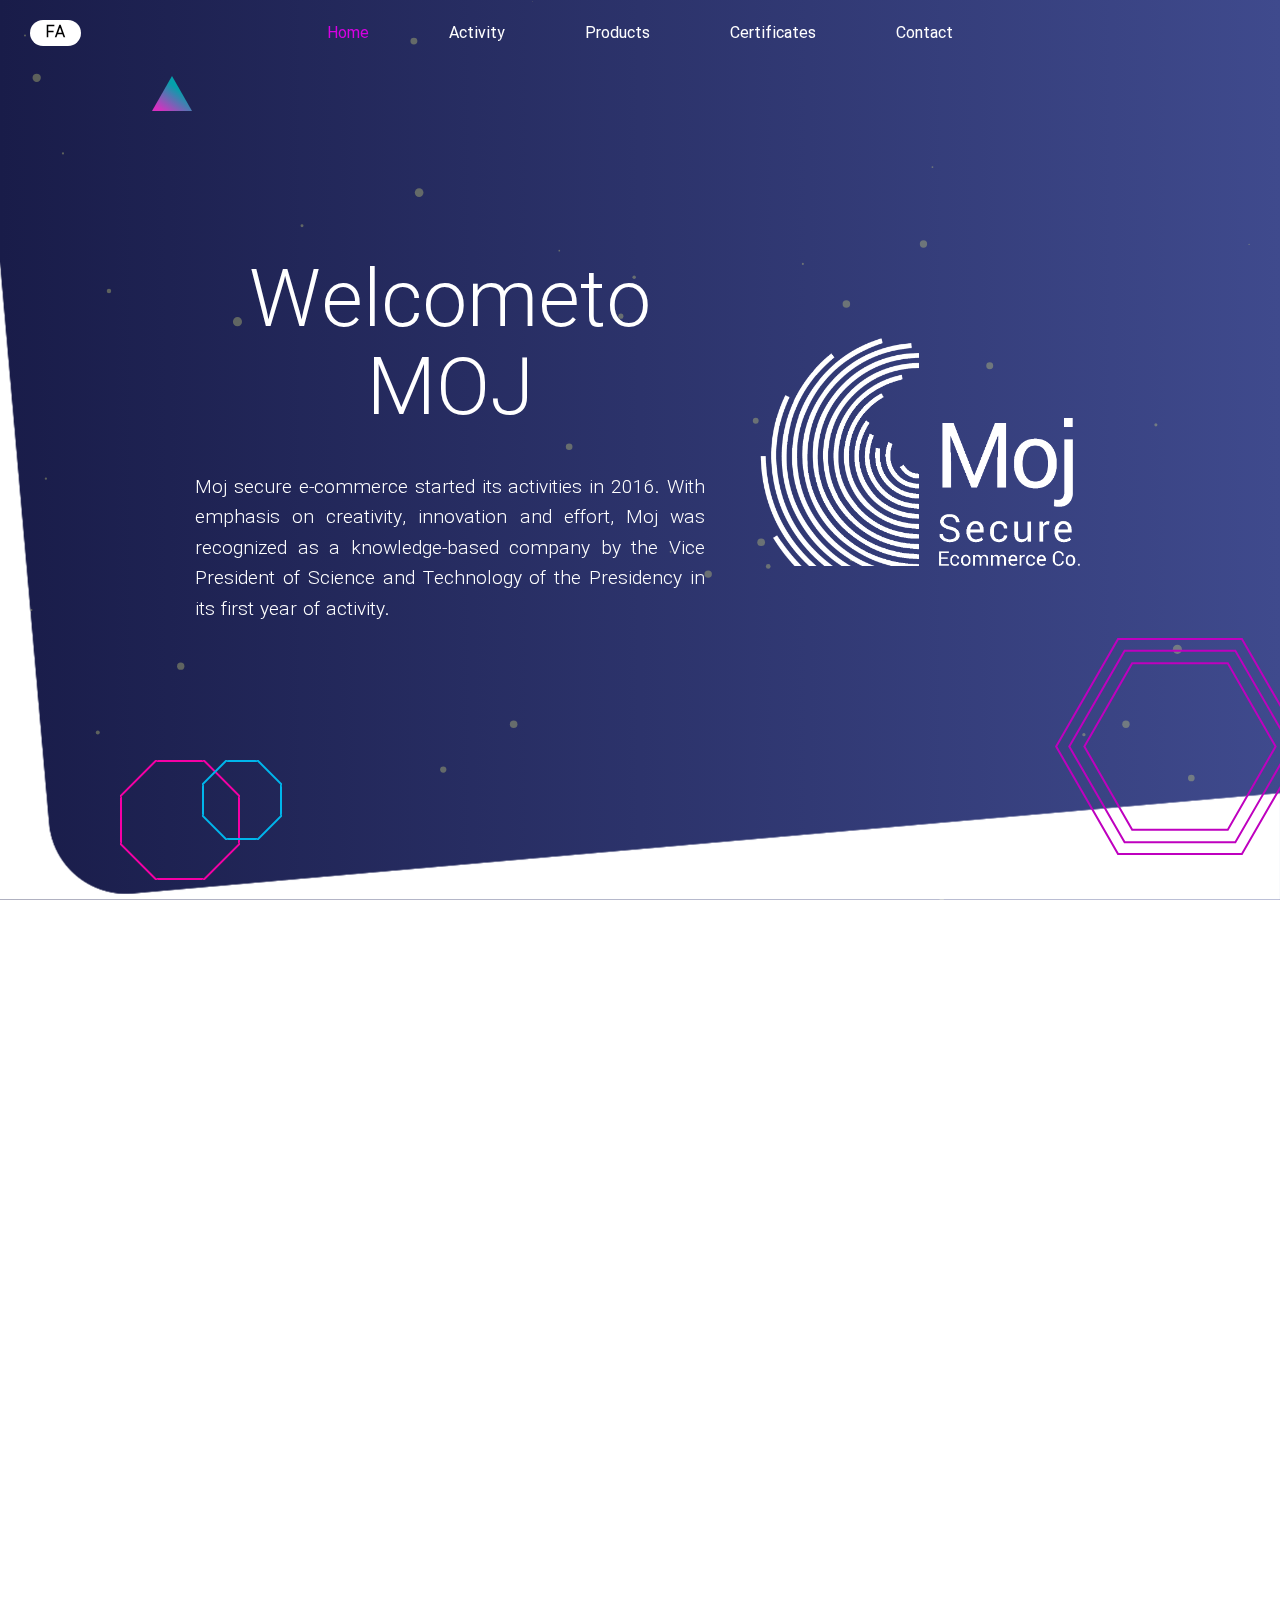
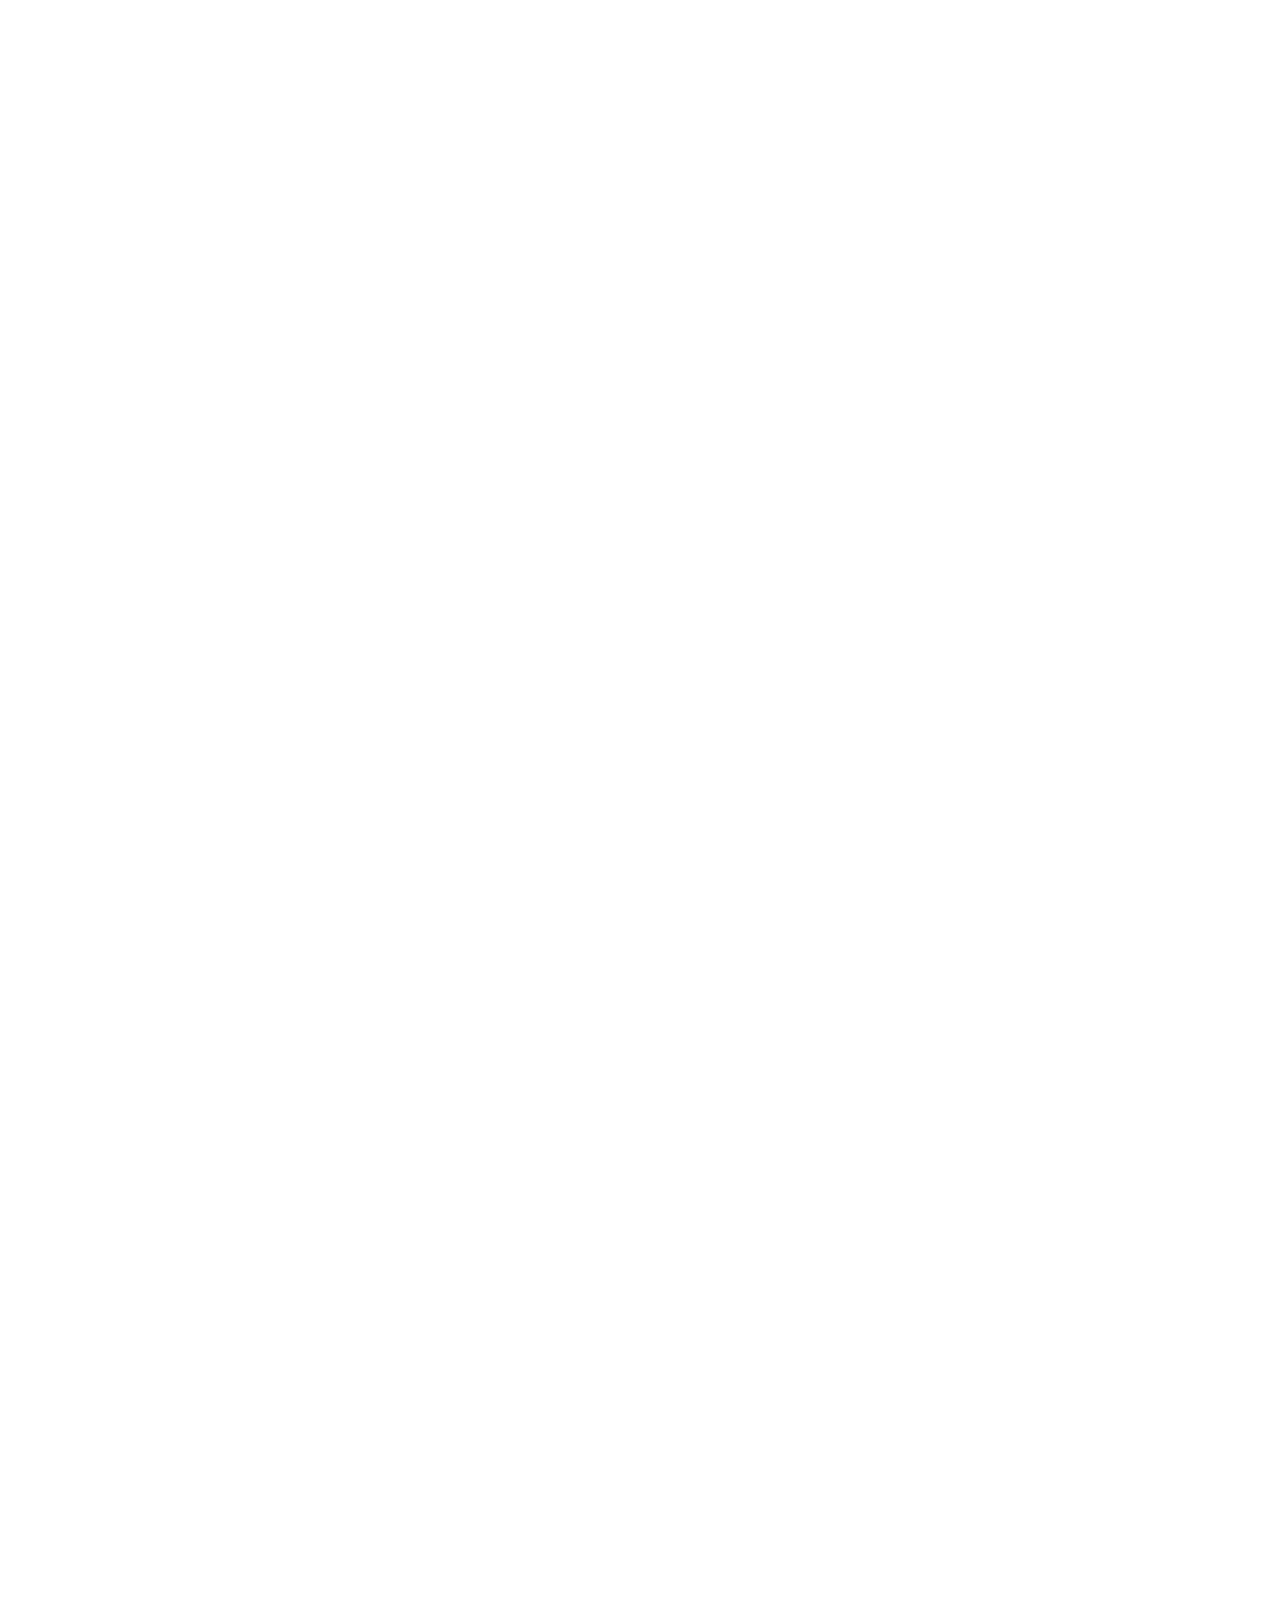
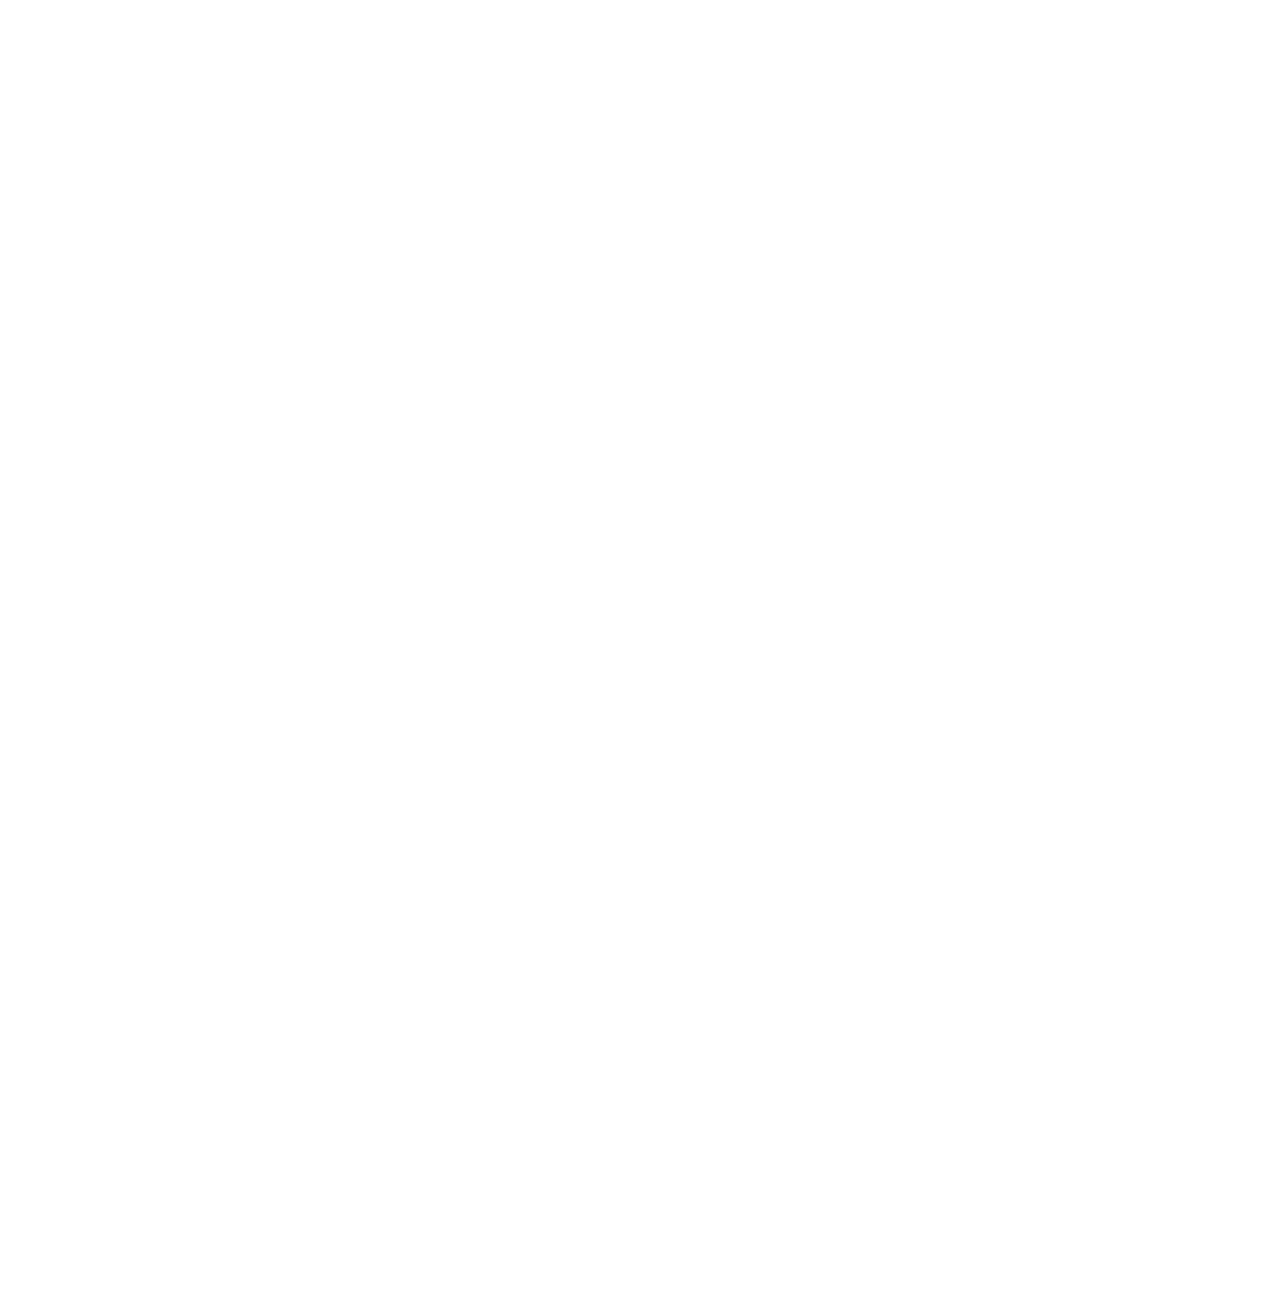
==== commit 1e0de5f7: "resolve bug firefox" ====
--- a/index-en.html
+++ b/index-en.html
@@ -8,10 +8,10 @@
     <meta http-equiv="X-UA-Compatible" content="ie=edge">
     <link rel="stylesheet" href="assets/font-persian/iransans/css/fontiran.css">
     <link rel="stylesheet" href="assets/font/css/font-awesome.css">
-    <link rel="stylesheet" href="assets/css/style.css">
+    <link rel="stylesheet" href="assets/css/ltr-style.css">
 
 </head>
-<body style="text-align: left">
+<body>
 <header>
     <section class="navigation">
         <nav class="navbar navbar-expand-md bg-transparent">
@@ -28,7 +28,7 @@
             <div class="navi">
                 <div class="collapse navbar-collapse" id="navbarTogglerDemo02">
 
-                    <ul class="navbar-nav d-flex flex-md-row-reverse">
+                    <ul class="navbar-nav">
 
 
 
@@ -57,7 +57,7 @@
             </div>
         </nav>
         <div class="change-language">
-            <button class="btn-change-language">Fa</button>
+            <button class="btn-change-language">FA</button>
         </div>
     </section>
 
@@ -72,14 +72,14 @@
                 <div class="home">
                     <div class="container">
                         <div class="row d-flex justify-content-center align-items-center">
-                            <div class="col-12 col-md-6  col-lg-4 text-center text-md-left order-0 order-md-0">
+                            <div class="col-12 col-md-6  col-lg-4 text-center text-md-left order-0 order-md-1">
                                 <div class="image-logo-card">
                                     <img src="assets/img/site-logo-EN.png" alt="">
                                 </div>
                             </div>
-                            <div class="col-12 col-md-6  col-lg-6 order-1 order-md-1">
-                                <h2 class="welcome" style="font-weight: 500;">Welcometo MOJ</h2>
-                                <h1 class="explain" style="text-align: left">Moj secure e-commerce started its activities in 2016.
+                            <div class="col-12 col-md-6  col-lg-6 order-1 order-md-0">
+                                <h2 class="welcome">Welcometo MOJ</h2>
+                                <h1 class="explain">Moj secure e-commerce started its activities in 2016.
                                     With emphasis on creativity, innovation and effort,
                                     Moj was recognized as a knowledge-based
                                     company by the Vice President of Science and
@@ -131,13 +131,23 @@
                                 <div class="carousel-inner">
                                     <div class="carousel-item active">
                                         <div class="row d-flex justify-content-center align-items-center">
-                                            <div class="col-12 col-md-6  order-1 order-md-0">
-                                                <div class="system-box-text fadeIn">
-                                                    <h2 class="system-title">سامانه های تحلیل و پردازش محتوا</h2>
-                                                    <p class="system-explain">این سامانه با جمع آوری داده های در دسترس شبکه های اجتماعی و تحلیل آن ها می تواند به عنوان دستیاری هوشمند ، امکاناتی متنوع برای واحد های تحقیق بازار ، افکار سنجی ، تبلیغات و سایر واحد های مشابه فراهم نماید.</p>
-                                                    <p class="system-explain">	جمع آوری نظرات کاربران شبکه های اجتماعی</p>
-                                                    <p class="system-explain">تحلیل نظرات کاربران</p>
-                                                    <p class="system-explain">بازنمایش نتایج تحلیل</p>
+                                            <div class="col-12 col-md-6  order-1 order-md-0 system-tt">
+                                                <div class="system-box-text system-first-text fadeIn">
+                                                    <h2 class="system-title">تحلیل داده و هوش کسب وکار </h2>
+                                                    <p class="system-explain">	تحلیل و عارضه یابی سازمانی، تحلیل شکاف، و مشاوره و برنامه ریزی جهت ایجاد زیرساخت‌های سازمانی برای اجرای پروژه های داده کاوی و هوش کسب و کار</p>
+                                                    <p class="system-explain">	راهکارهای هوش تجاری</p>
+                                                    <p class="system-explain">انبار داده</p>
+                                                    <p class="system-explain">	مدیریت عملکرد کسب و کار</p>
+                                                    <p class="system-explain">	شناسایی و پایش شاخص‌های کلیدی عملکرد
+                                                    </p>
+                                                    <p class="system-explain">ارزیابی عملکرد</p>
+                                                    <p class="system-explain">داشبوردهای مدیریتی عملکردی و راهبردی</p>
+                                                    <p class="system-explain">	داده‌کاوی و مدل‌سازی</p>
+                                                    <p class="system-explain">	تحلیل‌های آماری، تحلیل روند و پیش‌بینی</p>
+                                                    <p class="system-explain">	تحلیل داده‌های درون‌سازمانی و برون‌سازمانی سازمانی از جمله اسناد متنی، پیامکی، اسکن شده، صوتی، تصویری، ویدیویی، فایلی و پایگاه داده‌های مختلف</p>
+                                                    <p class="system-explain">	مدیریت پایگاه داده‌های جزیره‌ای درون سازمانی و برون‌سازمانی</p>
+                                                    <p class="system-explain">	آموزش و توانمندسازی افراد سازمان در حوزه‌های داده‌کاوی و هوش تجاری</p>
+                                                    <p class="system-explain">	مشاوره سازمانی جهت اجرای پروژه‌های داده‌کاوی و هوش کسب و کار</p>
 
                                                 </div>
                                             </div>
@@ -168,14 +178,13 @@
                                         <div class="row d-flex justify-content-center align-items-center">
                                             <div class="col-12 col-md-6  order-1 order-md-0">
                                                 <div class="system-box-text fadeIn">
-                                                    <h2 class="system-title">سامانه معاملات الگورریتمی بازار بورس اوراق بهادار و کالای تهران</h2>
-                                                    <p class="system-explain">پلتفرم معاملات الگوریتمی هوشمند قادر است با جمع آوری خودکار داده از بازارهای داخلی و بین المللی به دلخواه کاربر، امکان تحلیل،تصمیم گیری و خرید و فروش هوشمند را برای کاربر فراهم آورد.</p>
-                                                    <p class="system-explain">	جمع‌آوری اطلاعات بازار</p>
-                                                    <p class="system-explain">	اطلاعات آخرین معاملات انجام‌شده</p>
-                                                    <p class="system-explain">	تحلیل هوشمند قراردادهای سکه آتی ایران‌</p>
-                                                    <p class="system-explain">	خرید و فروش خودکار بر اساس سیگنال</p>
-                                                    <p class="system-explain">	بازار بورس و فرابورس تهران TSE</p>
-                                                    <p class="system-explain">	قیمت سهام (بازار بورس تهران، بازار کالای ایران، بورس لندن)</p>
+                                                    <h2 class="system-title">سامانه های سفارش مشتری</h2>
+                                                    <p class="system-explain">	تولید نرم افزار تحت وب با تکنولوژی‌های روز</p>
+                                                    <p class="system-explain">	تولید نرم افزار مخصوص اندروید</p>
+                                                    <p class="system-explain">	تولید نرم افزار مخصوص iOS</p>
+                                                    <p class="system-explain">	تولید نرم افزار مخصوص ویندوز</p>
+                                                    <p class="system-explain">	توسعه ی انواع نرم افزار در حوزه ی استریمینگ ویدئو، VOD </p>
+
 
                                                 </div>
                                             </div>
@@ -206,12 +215,22 @@
                                         <div class="row d-flex justify-content-center align-items-center">
                                             <div class="col-12 col-md-6  order-1 order-md-0">
                                                 <div class="system-box-text fadeIn">
-                                                    <h2 class="system-title">سامانه تحلیلی اخبار</h2>
-                                                    <p class="system-explain">سامانه خبر با گردآوری و تحلیل اخبار از منابع خبری متنوع داخلی و خارجی ، چشم اندازی جامع از اخبار حول موضوعات دلخواه به کاربر ارائه می دهد.</p>
-                                                    <p class="system-explain">	جمع آوری اخبار</p>
-                                                    <p class="system-explain">	دسته بندی اخبار</p>
-                                                    <p class="system-explain">آنالیز اخبار</p>
-                                                    <p class="system-explain">	بازیابی اخبار</p>
+                                                    <h2 class="system-title">پردازش محتوا و هوش مصنوعی </h2>
+                                                    <p class="system-explain">	پردازش متن </p>
+                                                    <p class="system-explain">پردازش گفتار</p>
+                                                    <p class="system-explain">پردازش تصویر </p>
+                                                    <p class="system-explain">	بازشناسی چهره افراد</p>
+                                                    <p class="system-explain">تشخیص جنسیت از روی چهره افراد</p>
+                                                    <p class="system-explain">	بازشناسی اشیا در تصاویر و ویدیو</p>
+                                                    <p class="system-explain">	ردگیری افراد و اشیا در ویدیو</p>
+                                                    <p class="system-explain">	قابلیت تحلیل ویدیو به صورت آنلاین و آفلاین</p>
+                                                    <p class="system-explain">تشخیص حالت احساس از روی چهره افراد</p>
+                                                    <p class="system-explain">	تبدیل تصویر اسناد به متن</p>
+                                                    <p class="system-explain">	دسته‌بندی معنایی محتوای تصویری و ویدیویی</p>
+                                                    <p class="system-explain">	برچسب‌زنی معنایی هوشمند محتوای تصویری و ویدیویی</p>
+                                                    <p class="system-explain">	پیشنهاد دهنده معنایی محتوای تصویری و ویدیویی</p>
+                                                    <p class="system-explain">	جستجو در محتوای تصویری و ویدیویی</p>
+                                                    <p class="system-explain">	وارسی هوشمند خط تولید</p>
 
                                                 </div>
                                             </div>
@@ -242,18 +261,11 @@
                                         <div class="row d-flex justify-content-center align-items-center">
                                             <div class="col-12 col-md-6  order-1 order-md-0">
                                                 <div class="system-box-text fadeIn">
-                                                    <h2 class="system-title">نگهدارنده های انتخابی</h2>
-                                                    <p class="system-explain">بررسی کوتاه مدت</p>
-                                                    <p class="system-explain">تشخیص جنسیت از روی چهره افراد</p>
-                                                    <p class="system-explain">تشخیص و نگهداری از انتخاب های اولیه</p>
-                                                    <p class="system-explain">ردگیری افراد و اشیا در ویدیو</p>
-                                                    <p class="system-explain">قابلیت تحلیل ویدیو به صورت آنلاین و
-                                                        آفلاین</p>
-                                                    <p class="system-explain">تشخیص حالت احساس از روی چهره افراد</p>
-                                                    <p class="system-explain">تشخیص دهنده کلمات غیر مفهومی</p>
-                                                    <p class="system-explain">تشخیص کسره اضافه</p>
-                                                    <p class="system-explain">برچسب زن اجزای کلام</p>
-                                                    <p class="system-explain">استخراج عبارات اسمی</p>
+                                                    <h2 class="system-title">واقعیت مجازی و افزوده</h2>
+                                                    <p class="system-explain">	مشاوره و تولید محتوای 360 درجه</p>
+                                                    <p class="system-explain">مشاوره و تولید محتوای واقعیت مجازی</p>
+                                                    <p class="system-explain">	مشاوره و تولید محتوای واقعیت افزوده</p>
+                                                    <p class="system-explain">	توسعه ی انواع نرم افزارهای سفارشی واقعیت مجازی ، افزوده و ترکیبی</p>
 
                                                 </div>
                                             </div>
@@ -1636,7 +1648,7 @@
             <div class="row">
                 <div class="container">
                     <div class="row">
-                        <div class="col-12 col-md-5 col-lg-4">
+                        <div class="col-12 col-md-5 col-lg-4 order-1 order-md-1">
                             <div class="connection-box">
                                 <h6 class="connection-title">Contact</h6>
                                 <div class="connection-url">
@@ -1648,21 +1660,23 @@
 </span>
                                 </div>
                                 <div class="connection-phone">
-                                    <span class="phone-text">021-89775684</span>
-                                    <span class="phone-title">:Telefax</span>
+                                    <span class="phone-title">Telefax:</span>
+                                    <span class="phone-text">021-66098440</span>
+
 
                                 </div>
                                 <div class="connection-email">
+                                    <span class="email-title">Email:</span>
                                     <span class="email-text">info@amnmoj.com</span>
-                                    <span class="email-title">:Email </span>
-
-                                </div>
-                                <p class="connection-connect-telegram">:Contact via telegram</p>
+
+
+                                </div>
+                                <p class="connection-connect-telegram">Contact via telegram:</p>
                                 <div class="connection-telegram"><a href="https://telegram.me/amnmoj"><img src="assets/img/telegram.svg" alt=""
                                                                                                            class="icon-telegram"></a></div>
                             </div>
                         </div>
-                        <div class="col-12 col-md-7 col-lg-8">
+                        <div class="col-12 col-md-7 col-lg-8 order-0 order-md-0">
                             <div class="image d-flex align-items-center justify-content-center"
                                  style="width: 100%;height: 100%;">
                                 <img src="assets/img/map_2.svg" alt="" style="width: 100%;height: 100%;">
@@ -1672,7 +1686,7 @@
                 </div>
 
             </div>
-            <p class="copyright"> .2015 All Rights Reserved by AmnMoj©</p>
+            <p class="copyright"> ©2015 All Rights Reserved by AmnMoj.</p>
         </div>
     </section>
 </div>
--- a/assets/css/ltr-style.css
+++ b/assets/css/ltr-style.css
@@ -0,0 +1,16955 @@
+@charset "UTF-8";
+@import "../font/css/font-awesome.css";
+@import "../font-persian/iransans/css/fontiran.css";
+/*!
+ * Bootstrap v4.3.1 (https://getbootstrap.com/)
+ * Copyright 2011-2019 The Bootstrap Authors
+ * Copyright 2011-2019 Twitter, Inc.
+ * Licensed under MIT (https://github.com/twbs/bootstrap/blob/master/LICENSE)
+ */
+:root {
+  --blue: #007bff;
+  --indigo: #6610f2;
+  --purple: #6f42c1;
+  --pink: #e83e8c;
+  --red: #dc3545;
+  --orange: #fd7e14;
+  --yellow: #ffc107;
+  --green: #28a745;
+  --teal: #20c997;
+  --cyan: #17a2b8;
+  --white: #fff;
+  --gray: #6c757d;
+  --gray-dark: #343a40;
+  --primary: #007bff;
+  --secondary: #6c757d;
+  --success: #28a745;
+  --info: #17a2b8;
+  --warning: #ffc107;
+  --danger: #dc3545;
+  --light: #f8f9fa;
+  --dark: #343a40;
+  --breakpoint-xs: 0;
+  --breakpoint-sm: 576px;
+  --breakpoint-md: 768px;
+  --breakpoint-lg: 992px;
+  --breakpoint-xl: 1200px;
+  --font-family-sans-serif: -apple-system, BlinkMacSystemFont, "Segoe UI", Roboto, "Helvetica Neue", Arial, "Noto Sans", sans-serif, "Apple Color Emoji", "Segoe UI Emoji", "Segoe UI Symbol", "Noto Color Emoji";
+  --font-family-monospace: SFMono-Regular, Menlo, Monaco, Consolas, "Liberation Mono", "Courier New", monospace;
+}
+
+*,
+*::before,
+*::after {
+  box-sizing: border-box;
+}
+
+html {
+  font-family: sans-serif;
+  line-height: 1.15;
+  -webkit-text-size-adjust: 100%;
+  -webkit-tap-highlight-color: rgba(0, 0, 0, 0);
+}
+
+article, aside, figcaption, figure, footer, header, hgroup, main, nav, section {
+  display: block;
+}
+
+body {
+  margin: 0;
+  font-family: -apple-system, BlinkMacSystemFont, "Segoe UI", Roboto, "Helvetica Neue", Arial, "Noto Sans", sans-serif, "Apple Color Emoji", "Segoe UI Emoji", "Segoe UI Symbol", "Noto Color Emoji";
+  font-size: 1rem;
+  font-weight: 400;
+  line-height: 1.5;
+  color: #212529;
+  text-align: left;
+  background-color: #fff;
+}
+
+[tabindex="-1"]:focus {
+  outline: 0 !important;
+}
+
+hr {
+  box-sizing: content-box;
+  height: 0;
+  overflow: visible;
+}
+
+h1, h2, h3, h4, h5, h6 {
+  margin-top: 0;
+  margin-bottom: 0.5rem;
+}
+
+p {
+  margin-top: 0;
+  margin-bottom: 1rem;
+}
+
+abbr[title],
+abbr[data-original-title] {
+  text-decoration: underline;
+  text-decoration: underline dotted;
+  cursor: help;
+  border-bottom: 0;
+  text-decoration-skip-ink: none;
+}
+
+address {
+  margin-bottom: 1rem;
+  font-style: normal;
+  line-height: inherit;
+}
+
+ol,
+ul,
+dl {
+  margin-top: 0;
+  margin-bottom: 1rem;
+}
+
+ol ol,
+ul ul,
+ol ul,
+ul ol {
+  margin-bottom: 0;
+}
+
+dt {
+  font-weight: 700;
+}
+
+dd {
+  margin-bottom: 0.5rem;
+  margin-left: 0;
+}
+
+blockquote {
+  margin: 0 0 1rem;
+}
+
+b,
+strong {
+  font-weight: bolder;
+}
+
+small {
+  font-size: 80%;
+}
+
+sub,
+sup {
+  position: relative;
+  font-size: 75%;
+  line-height: 0;
+  vertical-align: baseline;
+}
+
+sub {
+  bottom: -0.25em;
+}
+
+sup {
+  top: -0.5em;
+}
+
+a {
+  color: #007bff;
+  text-decoration: none;
+  background-color: transparent;
+}
+a:hover {
+  color: #0056b3;
+  text-decoration: underline;
+}
+
+a:not([href]):not([tabindex]) {
+  color: inherit;
+  text-decoration: none;
+}
+a:not([href]):not([tabindex]):hover, a:not([href]):not([tabindex]):focus {
+  color: inherit;
+  text-decoration: none;
+}
+a:not([href]):not([tabindex]):focus {
+  outline: 0;
+}
+
+pre,
+code,
+kbd,
+samp {
+  font-family: SFMono-Regular, Menlo, Monaco, Consolas, "Liberation Mono", "Courier New", monospace;
+  font-size: 1em;
+}
+
+pre {
+  margin-top: 0;
+  margin-bottom: 1rem;
+  overflow: auto;
+}
+
+figure {
+  margin: 0 0 1rem;
+}
+
+img {
+  vertical-align: middle;
+  border-style: none;
+}
+
+svg {
+  overflow: hidden;
+  vertical-align: middle;
+}
+
+table {
+  border-collapse: collapse;
+}
+
+caption {
+  padding-top: 0.75rem;
+  padding-bottom: 0.75rem;
+  color: #6c757d;
+  text-align: left;
+  caption-side: bottom;
+}
+
+th {
+  text-align: inherit;
+}
+
+label {
+  display: inline-block;
+  margin-bottom: 0.5rem;
+}
+
+button {
+  border-radius: 0;
+}
+
+button:focus {
+  outline: 1px dotted;
+  outline: 5px auto -webkit-focus-ring-color;
+}
+
+input,
+button,
+select,
+optgroup,
+textarea {
+  margin: 0;
+  font-family: inherit;
+  font-size: inherit;
+  line-height: inherit;
+}
+
+button,
+input {
+  overflow: visible;
+}
+
+button,
+select {
+  text-transform: none;
+}
+
+select {
+  word-wrap: normal;
+}
+
+button,
+[type=button],
+[type=reset],
+[type=submit] {
+  -webkit-appearance: button;
+}
+
+button:not(:disabled),
+[type=button]:not(:disabled),
+[type=reset]:not(:disabled),
+[type=submit]:not(:disabled) {
+  cursor: pointer;
+}
+
+button::-moz-focus-inner,
+[type=button]::-moz-focus-inner,
+[type=reset]::-moz-focus-inner,
+[type=submit]::-moz-focus-inner {
+  padding: 0;
+  border-style: none;
+}
+
+input[type=radio],
+input[type=checkbox] {
+  box-sizing: border-box;
+  padding: 0;
+}
+
+input[type=date],
+input[type=time],
+input[type=datetime-local],
+input[type=month] {
+  -webkit-appearance: listbox;
+}
+
+textarea {
+  overflow: auto;
+  resize: vertical;
+}
+
+fieldset {
+  min-width: 0;
+  padding: 0;
+  margin: 0;
+  border: 0;
+}
+
+legend {
+  display: block;
+  width: 100%;
+  max-width: 100%;
+  padding: 0;
+  margin-bottom: 0.5rem;
+  font-size: 1.5rem;
+  line-height: inherit;
+  color: inherit;
+  white-space: normal;
+}
+
+progress {
+  vertical-align: baseline;
+}
+
+[type=number]::-webkit-inner-spin-button,
+[type=number]::-webkit-outer-spin-button {
+  height: auto;
+}
+
+[type=search] {
+  outline-offset: -2px;
+  -webkit-appearance: none;
+}
+
+[type=search]::-webkit-search-decoration {
+  -webkit-appearance: none;
+}
+
+::-webkit-file-upload-button {
+  font: inherit;
+  -webkit-appearance: button;
+}
+
+output {
+  display: inline-block;
+}
+
+summary {
+  display: list-item;
+  cursor: pointer;
+}
+
+template {
+  display: none;
+}
+
+[hidden] {
+  display: none !important;
+}
+
+h1, h2, h3, h4, h5, h6,
+.h1, .h2, .h3, .h4, .h5, .h6 {
+  margin-bottom: 0.5rem;
+  font-weight: 500;
+  line-height: 1.2;
+}
+
+h1, .h1 {
+  font-size: 2.5rem;
+}
+
+h2, .h2 {
+  font-size: 2rem;
+}
+
+h3, .h3 {
+  font-size: 1.75rem;
+}
+
+h4, .h4 {
+  font-size: 1.5rem;
+}
+
+h5, .h5 {
+  font-size: 1.25rem;
+}
+
+h6, .h6 {
+  font-size: 1rem;
+}
+
+.lead {
+  font-size: 1.25rem;
+  font-weight: 300;
+}
+
+.display-1 {
+  font-size: 6rem;
+  font-weight: 300;
+  line-height: 1.2;
+}
+
+.display-2 {
+  font-size: 5.5rem;
+  font-weight: 300;
+  line-height: 1.2;
+}
+
+.display-3 {
+  font-size: 4.5rem;
+  font-weight: 300;
+  line-height: 1.2;
+}
+
+.display-4 {
+  font-size: 3.5rem;
+  font-weight: 300;
+  line-height: 1.2;
+}
+
+hr {
+  margin-top: 1rem;
+  margin-bottom: 1rem;
+  border: 0;
+  border-top: 1px solid rgba(0, 0, 0, 0.1);
+}
+
+small,
+.small {
+  font-size: 80%;
+  font-weight: 400;
+}
+
+mark,
+.mark {
+  padding: 0.2em;
+  background-color: #fcf8e3;
+}
+
+.list-unstyled {
+  padding-left: 0;
+  list-style: none;
+}
+
+.list-inline {
+  padding-left: 0;
+  list-style: none;
+}
+
+.list-inline-item {
+  display: inline-block;
+}
+.list-inline-item:not(:last-child) {
+  margin-right: 0.5rem;
+}
+
+.initialism {
+  font-size: 90%;
+  text-transform: uppercase;
+}
+
+.blockquote {
+  margin-bottom: 1rem;
+  font-size: 1.25rem;
+}
+
+.blockquote-footer {
+  display: block;
+  font-size: 80%;
+  color: #6c757d;
+}
+.blockquote-footer::before {
+  content: "— ";
+}
+
+.img-fluid {
+  max-width: 100%;
+  height: auto;
+}
+
+.img-thumbnail {
+  padding: 0.25rem;
+  background-color: #fff;
+  border: 1px solid #dee2e6;
+  border-radius: 0.25rem;
+  max-width: 100%;
+  height: auto;
+}
+
+.figure {
+  display: inline-block;
+}
+
+.figure-img {
+  margin-bottom: 0.5rem;
+  line-height: 1;
+}
+
+.figure-caption {
+  font-size: 90%;
+  color: #6c757d;
+}
+
+code {
+  font-size: 87.5%;
+  color: #e83e8c;
+  word-break: break-word;
+}
+a > code {
+  color: inherit;
+}
+
+kbd {
+  padding: 0.2rem 0.4rem;
+  font-size: 87.5%;
+  color: #fff;
+  background-color: #212529;
+  border-radius: 0.2rem;
+}
+kbd kbd {
+  padding: 0;
+  font-size: 100%;
+  font-weight: 700;
+}
+
+pre {
+  display: block;
+  font-size: 87.5%;
+  color: #212529;
+}
+pre code {
+  font-size: inherit;
+  color: inherit;
+  word-break: normal;
+}
+
+.pre-scrollable {
+  max-height: 340px;
+  overflow-y: scroll;
+}
+
+.container {
+  width: 100%;
+  padding-right: 15px;
+  padding-left: 15px;
+  margin-right: auto;
+  margin-left: auto;
+}
+@media (min-width: 576px) {
+  .container {
+    max-width: 540px;
+  }
+}
+@media (min-width: 768px) {
+  .container {
+    max-width: 720px;
+  }
+}
+@media (min-width: 992px) {
+  .container {
+    max-width: 960px;
+  }
+}
+@media (min-width: 1200px) {
+  .container {
+    max-width: 1140px;
+  }
+}
+
+.container-fluid {
+  width: 100%;
+  padding-right: 15px;
+  padding-left: 15px;
+  margin-right: auto;
+  margin-left: auto;
+}
+
+.row {
+  display: flex;
+  flex-wrap: wrap;
+  margin-right: -15px;
+  margin-left: -15px;
+}
+
+.no-gutters {
+  margin-right: 0;
+  margin-left: 0;
+}
+.no-gutters > .col,
+.no-gutters > [class*=col-] {
+  padding-right: 0;
+  padding-left: 0;
+}
+
+.col-xl,
+.col-xl-auto, .col-xl-12, .col-xl-11, .col-xl-10, .col-xl-9, .col-xl-8, .col-xl-7, .col-xl-6, .col-xl-5, .col-xl-4, .col-xl-3, .col-xl-2, .col-xl-1, .col-lg,
+.col-lg-auto, .col-lg-12, .col-lg-11, .col-lg-10, .col-lg-9, .col-lg-8, .col-lg-7, .col-lg-6, .col-lg-5, .col-lg-4, .col-lg-3, .col-lg-2, .col-lg-1, .col-md,
+.col-md-auto, .col-md-12, .col-md-11, .col-md-10, .col-md-9, .col-md-8, .col-md-7, .col-md-6, .col-md-5, .col-md-4, .col-md-3, .col-md-2, .col-md-1, .col-sm,
+.col-sm-auto, .col-sm-12, .col-sm-11, .col-sm-10, .col-sm-9, .col-sm-8, .col-sm-7, .col-sm-6, .col-sm-5, .col-sm-4, .col-sm-3, .col-sm-2, .col-sm-1, .col,
+.col-auto, .col-12, .col-11, .col-10, .col-9, .col-8, .col-7, .col-6, .col-5, .col-4, .col-3, .col-2, .col-1 {
+  position: relative;
+  width: 100%;
+  padding-right: 15px;
+  padding-left: 15px;
+}
+
+.col {
+  flex-basis: 0;
+  flex-grow: 1;
+  max-width: 100%;
+}
+
+.col-auto {
+  flex: 0 0 auto;
+  width: auto;
+  max-width: 100%;
+}
+
+.col-1 {
+  flex: 0 0 8.3333333333%;
+  max-width: 8.3333333333%;
+}
+
+.col-2 {
+  flex: 0 0 16.6666666667%;
+  max-width: 16.6666666667%;
+}
+
+.col-3 {
+  flex: 0 0 25%;
+  max-width: 25%;
+}
+
+.col-4 {
+  flex: 0 0 33.3333333333%;
+  max-width: 33.3333333333%;
+}
+
+.col-5 {
+  flex: 0 0 41.6666666667%;
+  max-width: 41.6666666667%;
+}
+
+.col-6 {
+  flex: 0 0 50%;
+  max-width: 50%;
+}
+
+.col-7 {
+  flex: 0 0 58.3333333333%;
+  max-width: 58.3333333333%;
+}
+
+.col-8 {
+  flex: 0 0 66.6666666667%;
+  max-width: 66.6666666667%;
+}
+
+.col-9 {
+  flex: 0 0 75%;
+  max-width: 75%;
+}
+
+.col-10 {
+  flex: 0 0 83.3333333333%;
+  max-width: 83.3333333333%;
+}
+
+.col-11 {
+  flex: 0 0 91.6666666667%;
+  max-width: 91.6666666667%;
+}
+
+.col-12 {
+  flex: 0 0 100%;
+  max-width: 100%;
+}
+
+.order-first {
+  order: -1;
+}
+
+.order-last {
+  order: 13;
+}
+
+.order-0 {
+  order: 0;
+}
+
+.order-1 {
+  order: 1;
+}
+
+.order-2 {
+  order: 2;
+}
+
+.order-3 {
+  order: 3;
+}
+
+.order-4 {
+  order: 4;
+}
+
+.order-5 {
+  order: 5;
+}
+
+.order-6 {
+  order: 6;
+}
+
+.order-7 {
+  order: 7;
+}
+
+.order-8 {
+  order: 8;
+}
+
+.order-9 {
+  order: 9;
+}
+
+.order-10 {
+  order: 10;
+}
+
+.order-11 {
+  order: 11;
+}
+
+.order-12 {
+  order: 12;
+}
+
+.offset-1 {
+  margin-left: 8.3333333333%;
+}
+
+.offset-2 {
+  margin-left: 16.6666666667%;
+}
+
+.offset-3 {
+  margin-left: 25%;
+}
+
+.offset-4 {
+  margin-left: 33.3333333333%;
+}
+
+.offset-5 {
+  margin-left: 41.6666666667%;
+}
+
+.offset-6 {
+  margin-left: 50%;
+}
+
+.offset-7 {
+  margin-left: 58.3333333333%;
+}
+
+.offset-8 {
+  margin-left: 66.6666666667%;
+}
+
+.offset-9 {
+  margin-left: 75%;
+}
+
+.offset-10 {
+  margin-left: 83.3333333333%;
+}
+
+.offset-11 {
+  margin-left: 91.6666666667%;
+}
+
+@media (min-width: 576px) {
+  .col-sm {
+    flex-basis: 0;
+    flex-grow: 1;
+    max-width: 100%;
+  }
+
+  .col-sm-auto {
+    flex: 0 0 auto;
+    width: auto;
+    max-width: 100%;
+  }
+
+  .col-sm-1 {
+    flex: 0 0 8.3333333333%;
+    max-width: 8.3333333333%;
+  }
+
+  .col-sm-2 {
+    flex: 0 0 16.6666666667%;
+    max-width: 16.6666666667%;
+  }
+
+  .col-sm-3 {
+    flex: 0 0 25%;
+    max-width: 25%;
+  }
+
+  .col-sm-4 {
+    flex: 0 0 33.3333333333%;
+    max-width: 33.3333333333%;
+  }
+
+  .col-sm-5 {
+    flex: 0 0 41.6666666667%;
+    max-width: 41.6666666667%;
+  }
+
+  .col-sm-6 {
+    flex: 0 0 50%;
+    max-width: 50%;
+  }
+
+  .col-sm-7 {
+    flex: 0 0 58.3333333333%;
+    max-width: 58.3333333333%;
+  }
+
+  .col-sm-8 {
+    flex: 0 0 66.6666666667%;
+    max-width: 66.6666666667%;
+  }
+
+  .col-sm-9 {
+    flex: 0 0 75%;
+    max-width: 75%;
+  }
+
+  .col-sm-10 {
+    flex: 0 0 83.3333333333%;
+    max-width: 83.3333333333%;
+  }
+
+  .col-sm-11 {
+    flex: 0 0 91.6666666667%;
+    max-width: 91.6666666667%;
+  }
+
+  .col-sm-12 {
+    flex: 0 0 100%;
+    max-width: 100%;
+  }
+
+  .order-sm-first {
+    order: -1;
+  }
+
+  .order-sm-last {
+    order: 13;
+  }
+
+  .order-sm-0 {
+    order: 0;
+  }
+
+  .order-sm-1 {
+    order: 1;
+  }
+
+  .order-sm-2 {
+    order: 2;
+  }
+
+  .order-sm-3 {
+    order: 3;
+  }
+
+  .order-sm-4 {
+    order: 4;
+  }
+
+  .order-sm-5 {
+    order: 5;
+  }
+
+  .order-sm-6 {
+    order: 6;
+  }
+
+  .order-sm-7 {
+    order: 7;
+  }
+
+  .order-sm-8 {
+    order: 8;
+  }
+
+  .order-sm-9 {
+    order: 9;
+  }
+
+  .order-sm-10 {
+    order: 10;
+  }
+
+  .order-sm-11 {
+    order: 11;
+  }
+
+  .order-sm-12 {
+    order: 12;
+  }
+
+  .offset-sm-0 {
+    margin-left: 0;
+  }
+
+  .offset-sm-1 {
+    margin-left: 8.3333333333%;
+  }
+
+  .offset-sm-2 {
+    margin-left: 16.6666666667%;
+  }
+
+  .offset-sm-3 {
+    margin-left: 25%;
+  }
+
+  .offset-sm-4 {
+    margin-left: 33.3333333333%;
+  }
+
+  .offset-sm-5 {
+    margin-left: 41.6666666667%;
+  }
+
+  .offset-sm-6 {
+    margin-left: 50%;
+  }
+
+  .offset-sm-7 {
+    margin-left: 58.3333333333%;
+  }
+
+  .offset-sm-8 {
+    margin-left: 66.6666666667%;
+  }
+
+  .offset-sm-9 {
+    margin-left: 75%;
+  }
+
+  .offset-sm-10 {
+    margin-left: 83.3333333333%;
+  }
+
+  .offset-sm-11 {
+    margin-left: 91.6666666667%;
+  }
+}
+@media (min-width: 768px) {
+  .col-md {
+    flex-basis: 0;
+    flex-grow: 1;
+    max-width: 100%;
+  }
+
+  .col-md-auto {
+    flex: 0 0 auto;
+    width: auto;
+    max-width: 100%;
+  }
+
+  .col-md-1 {
+    flex: 0 0 8.3333333333%;
+    max-width: 8.3333333333%;
+  }
+
+  .col-md-2 {
+    flex: 0 0 16.6666666667%;
+    max-width: 16.6666666667%;
+  }
+
+  .col-md-3 {
+    flex: 0 0 25%;
+    max-width: 25%;
+  }
+
+  .col-md-4 {
+    flex: 0 0 33.3333333333%;
+    max-width: 33.3333333333%;
+  }
+
+  .col-md-5 {
+    flex: 0 0 41.6666666667%;
+    max-width: 41.6666666667%;
+  }
+
+  .col-md-6 {
+    flex: 0 0 50%;
+    max-width: 50%;
+  }
+
+  .col-md-7 {
+    flex: 0 0 58.3333333333%;
+    max-width: 58.3333333333%;
+  }
+
+  .col-md-8 {
+    flex: 0 0 66.6666666667%;
+    max-width: 66.6666666667%;
+  }
+
+  .col-md-9 {
+    flex: 0 0 75%;
+    max-width: 75%;
+  }
+
+  .col-md-10 {
+    flex: 0 0 83.3333333333%;
+    max-width: 83.3333333333%;
+  }
+
+  .col-md-11 {
+    flex: 0 0 91.6666666667%;
+    max-width: 91.6666666667%;
+  }
+
+  .col-md-12 {
+    flex: 0 0 100%;
+    max-width: 100%;
+  }
+
+  .order-md-first {
+    order: -1;
+  }
+
+  .order-md-last {
+    order: 13;
+  }
+
+  .order-md-0 {
+    order: 0;
+  }
+
+  .order-md-1 {
+    order: 1;
+  }
+
+  .order-md-2 {
+    order: 2;
+  }
+
+  .order-md-3 {
+    order: 3;
+  }
+
+  .order-md-4 {
+    order: 4;
+  }
+
+  .order-md-5 {
+    order: 5;
+  }
+
+  .order-md-6 {
+    order: 6;
+  }
+
+  .order-md-7 {
+    order: 7;
+  }
+
+  .order-md-8 {
+    order: 8;
+  }
+
+  .order-md-9 {
+    order: 9;
+  }
+
+  .order-md-10 {
+    order: 10;
+  }
+
+  .order-md-11 {
+    order: 11;
+  }
+
+  .order-md-12 {
+    order: 12;
+  }
+
+  .offset-md-0 {
+    margin-left: 0;
+  }
+
+  .offset-md-1 {
+    margin-left: 8.3333333333%;
+  }
+
+  .offset-md-2 {
+    margin-left: 16.6666666667%;
+  }
+
+  .offset-md-3 {
+    margin-left: 25%;
+  }
+
+  .offset-md-4 {
+    margin-left: 33.3333333333%;
+  }
+
+  .offset-md-5 {
+    margin-left: 41.6666666667%;
+  }
+
+  .offset-md-6 {
+    margin-left: 50%;
+  }
+
+  .offset-md-7 {
+    margin-left: 58.3333333333%;
+  }
+
+  .offset-md-8 {
+    margin-left: 66.6666666667%;
+  }
+
+  .offset-md-9 {
+    margin-left: 75%;
+  }
+
+  .offset-md-10 {
+    margin-left: 83.3333333333%;
+  }
+
+  .offset-md-11 {
+    margin-left: 91.6666666667%;
+  }
+}
+@media (min-width: 992px) {
+  .col-lg {
+    flex-basis: 0;
+    flex-grow: 1;
+    max-width: 100%;
+  }
+
+  .col-lg-auto {
+    flex: 0 0 auto;
+    width: auto;
+    max-width: 100%;
+  }
+
+  .col-lg-1 {
+    flex: 0 0 8.3333333333%;
+    max-width: 8.3333333333%;
+  }
+
+  .col-lg-2 {
+    flex: 0 0 16.6666666667%;
+    max-width: 16.6666666667%;
+  }
+
+  .col-lg-3 {
+    flex: 0 0 25%;
+    max-width: 25%;
+  }
+
+  .col-lg-4 {
+    flex: 0 0 33.3333333333%;
+    max-width: 33.3333333333%;
+  }
+
+  .col-lg-5 {
+    flex: 0 0 41.6666666667%;
+    max-width: 41.6666666667%;
+  }
+
+  .col-lg-6 {
+    flex: 0 0 50%;
+    max-width: 50%;
+  }
+
+  .col-lg-7 {
+    flex: 0 0 58.3333333333%;
+    max-width: 58.3333333333%;
+  }
+
+  .col-lg-8 {
+    flex: 0 0 66.6666666667%;
+    max-width: 66.6666666667%;
+  }
+
+  .col-lg-9 {
+    flex: 0 0 75%;
+    max-width: 75%;
+  }
+
+  .col-lg-10 {
+    flex: 0 0 83.3333333333%;
+    max-width: 83.3333333333%;
+  }
+
+  .col-lg-11 {
+    flex: 0 0 91.6666666667%;
+    max-width: 91.6666666667%;
+  }
+
+  .col-lg-12 {
+    flex: 0 0 100%;
+    max-width: 100%;
+  }
+
+  .order-lg-first {
+    order: -1;
+  }
+
+  .order-lg-last {
+    order: 13;
+  }
+
+  .order-lg-0 {
+    order: 0;
+  }
+
+  .order-lg-1 {
+    order: 1;
+  }
+
+  .order-lg-2 {
+    order: 2;
+  }
+
+  .order-lg-3 {
+    order: 3;
+  }
+
+  .order-lg-4 {
+    order: 4;
+  }
+
+  .order-lg-5 {
+    order: 5;
+  }
+
+  .order-lg-6 {
+    order: 6;
+  }
+
+  .order-lg-7 {
+    order: 7;
+  }
+
+  .order-lg-8 {
+    order: 8;
+  }
+
+  .order-lg-9 {
+    order: 9;
+  }
+
+  .order-lg-10 {
+    order: 10;
+  }
+
+  .order-lg-11 {
+    order: 11;
+  }
+
+  .order-lg-12 {
+    order: 12;
+  }
+
+  .offset-lg-0 {
+    margin-left: 0;
+  }
+
+  .offset-lg-1 {
+    margin-left: 8.3333333333%;
+  }
+
+  .offset-lg-2 {
+    margin-left: 16.6666666667%;
+  }
+
+  .offset-lg-3 {
+    margin-left: 25%;
+  }
+
+  .offset-lg-4 {
+    margin-left: 33.3333333333%;
+  }
+
+  .offset-lg-5 {
+    margin-left: 41.6666666667%;
+  }
+
+  .offset-lg-6 {
+    margin-left: 50%;
+  }
+
+  .offset-lg-7 {
+    margin-left: 58.3333333333%;
+  }
+
+  .offset-lg-8 {
+    margin-left: 66.6666666667%;
+  }
+
+  .offset-lg-9 {
+    margin-left: 75%;
+  }
+
+  .offset-lg-10 {
+    margin-left: 83.3333333333%;
+  }
+
+  .offset-lg-11 {
+    margin-left: 91.6666666667%;
+  }
+}
+@media (min-width: 1200px) {
+  .col-xl {
+    flex-basis: 0;
+    flex-grow: 1;
+    max-width: 100%;
+  }
+
+  .col-xl-auto {
+    flex: 0 0 auto;
+    width: auto;
+    max-width: 100%;
+  }
+
+  .col-xl-1 {
+    flex: 0 0 8.3333333333%;
+    max-width: 8.3333333333%;
+  }
+
+  .col-xl-2 {
+    flex: 0 0 16.6666666667%;
+    max-width: 16.6666666667%;
+  }
+
+  .col-xl-3 {
+    flex: 0 0 25%;
+    max-width: 25%;
+  }
+
+  .col-xl-4 {
+    flex: 0 0 33.3333333333%;
+    max-width: 33.3333333333%;
+  }
+
+  .col-xl-5 {
+    flex: 0 0 41.6666666667%;
+    max-width: 41.6666666667%;
+  }
+
+  .col-xl-6 {
+    flex: 0 0 50%;
+    max-width: 50%;
+  }
+
+  .col-xl-7 {
+    flex: 0 0 58.3333333333%;
+    max-width: 58.3333333333%;
+  }
+
+  .col-xl-8 {
+    flex: 0 0 66.6666666667%;
+    max-width: 66.6666666667%;
+  }
+
+  .col-xl-9 {
+    flex: 0 0 75%;
+    max-width: 75%;
+  }
+
+  .col-xl-10 {
+    flex: 0 0 83.3333333333%;
+    max-width: 83.3333333333%;
+  }
+
+  .col-xl-11 {
+    flex: 0 0 91.6666666667%;
+    max-width: 91.6666666667%;
+  }
+
+  .col-xl-12 {
+    flex: 0 0 100%;
+    max-width: 100%;
+  }
+
+  .order-xl-first {
+    order: -1;
+  }
+
+  .order-xl-last {
+    order: 13;
+  }
+
+  .order-xl-0 {
+    order: 0;
+  }
+
+  .order-xl-1 {
+    order: 1;
+  }
+
+  .order-xl-2 {
+    order: 2;
+  }
+
+  .order-xl-3 {
+    order: 3;
+  }
+
+  .order-xl-4 {
+    order: 4;
+  }
+
+  .order-xl-5 {
+    order: 5;
+  }
+
+  .order-xl-6 {
+    order: 6;
+  }
+
+  .order-xl-7 {
+    order: 7;
+  }
+
+  .order-xl-8 {
+    order: 8;
+  }
+
+  .order-xl-9 {
+    order: 9;
+  }
+
+  .order-xl-10 {
+    order: 10;
+  }
+
+  .order-xl-11 {
+    order: 11;
+  }
+
+  .order-xl-12 {
+    order: 12;
+  }
+
+  .offset-xl-0 {
+    margin-left: 0;
+  }
+
+  .offset-xl-1 {
+    margin-left: 8.3333333333%;
+  }
+
+  .offset-xl-2 {
+    margin-left: 16.6666666667%;
+  }
+
+  .offset-xl-3 {
+    margin-left: 25%;
+  }
+
+  .offset-xl-4 {
+    margin-left: 33.3333333333%;
+  }
+
+  .offset-xl-5 {
+    margin-left: 41.6666666667%;
+  }
+
+  .offset-xl-6 {
+    margin-left: 50%;
+  }
+
+  .offset-xl-7 {
+    margin-left: 58.3333333333%;
+  }
+
+  .offset-xl-8 {
+    margin-left: 66.6666666667%;
+  }
+
+  .offset-xl-9 {
+    margin-left: 75%;
+  }
+
+  .offset-xl-10 {
+    margin-left: 83.3333333333%;
+  }
+
+  .offset-xl-11 {
+    margin-left: 91.6666666667%;
+  }
+}
+.table {
+  width: 100%;
+  margin-bottom: 1rem;
+  color: #212529;
+}
+.table th,
+.table td {
+  padding: 0.75rem;
+  vertical-align: top;
+  border-top: 1px solid #dee2e6;
+}
+.table thead th {
+  vertical-align: bottom;
+  border-bottom: 2px solid #dee2e6;
+}
+.table tbody + tbody {
+  border-top: 2px solid #dee2e6;
+}
+
+.table-sm th,
+.table-sm td {
+  padding: 0.3rem;
+}
+
+.table-bordered {
+  border: 1px solid #dee2e6;
+}
+.table-bordered th,
+.table-bordered td {
+  border: 1px solid #dee2e6;
+}
+.table-bordered thead th,
+.table-bordered thead td {
+  border-bottom-width: 2px;
+}
+
+.table-borderless th,
+.table-borderless td,
+.table-borderless thead th,
+.table-borderless tbody + tbody {
+  border: 0;
+}
+
+.table-striped tbody tr:nth-of-type(odd) {
+  background-color: rgba(0, 0, 0, 0.05);
+}
+
+.table-hover tbody tr:hover {
+  color: #212529;
+  background-color: rgba(0, 0, 0, 0.075);
+}
+
+.table-primary,
+.table-primary > th,
+.table-primary > td {
+  background-color: #b8daff;
+}
+.table-primary th,
+.table-primary td,
+.table-primary thead th,
+.table-primary tbody + tbody {
+  border-color: #7abaff;
+}
+
+.table-hover .table-primary:hover {
+  background-color: #9fcdff;
+}
+.table-hover .table-primary:hover > td,
+.table-hover .table-primary:hover > th {
+  background-color: #9fcdff;
+}
+
+.table-secondary,
+.table-secondary > th,
+.table-secondary > td {
+  background-color: #d6d8db;
+}
+.table-secondary th,
+.table-secondary td,
+.table-secondary thead th,
+.table-secondary tbody + tbody {
+  border-color: #b3b7bb;
+}
+
+.table-hover .table-secondary:hover {
+  background-color: #c8cbcf;
+}
+.table-hover .table-secondary:hover > td,
+.table-hover .table-secondary:hover > th {
+  background-color: #c8cbcf;
+}
+
+.table-success,
+.table-success > th,
+.table-success > td {
+  background-color: #c3e6cb;
+}
+.table-success th,
+.table-success td,
+.table-success thead th,
+.table-success tbody + tbody {
+  border-color: #8fd19e;
+}
+
+.table-hover .table-success:hover {
+  background-color: #b1dfbb;
+}
+.table-hover .table-success:hover > td,
+.table-hover .table-success:hover > th {
+  background-color: #b1dfbb;
+}
+
+.table-info,
+.table-info > th,
+.table-info > td {
+  background-color: #bee5eb;
+}
+.table-info th,
+.table-info td,
+.table-info thead th,
+.table-info tbody + tbody {
+  border-color: #86cfda;
+}
+
+.table-hover .table-info:hover {
+  background-color: #abdde5;
+}
+.table-hover .table-info:hover > td,
+.table-hover .table-info:hover > th {
+  background-color: #abdde5;
+}
+
+.table-warning,
+.table-warning > th,
+.table-warning > td {
+  background-color: #ffeeba;
+}
+.table-warning th,
+.table-warning td,
+.table-warning thead th,
+.table-warning tbody + tbody {
+  border-color: #ffdf7e;
+}
+
+.table-hover .table-warning:hover {
+  background-color: #ffe8a1;
+}
+.table-hover .table-warning:hover > td,
+.table-hover .table-warning:hover > th {
+  background-color: #ffe8a1;
+}
+
+.table-danger,
+.table-danger > th,
+.table-danger > td {
+  background-color: #f5c6cb;
+}
+.table-danger th,
+.table-danger td,
+.table-danger thead th,
+.table-danger tbody + tbody {
+  border-color: #ed969e;
+}
+
+.table-hover .table-danger:hover {
+  background-color: #f1b0b7;
+}
+.table-hover .table-danger:hover > td,
+.table-hover .table-danger:hover > th {
+  background-color: #f1b0b7;
+}
+
+.table-light,
+.table-light > th,
+.table-light > td {
+  background-color: #fdfdfe;
+}
+.table-light th,
+.table-light td,
+.table-light thead th,
+.table-light tbody + tbody {
+  border-color: #fbfcfc;
+}
+
+.table-hover .table-light:hover {
+  background-color: #ececf6;
+}
+.table-hover .table-light:hover > td,
+.table-hover .table-light:hover > th {
+  background-color: #ececf6;
+}
+
+.table-dark,
+.table-dark > th,
+.table-dark > td {
+  background-color: #c6c8ca;
+}
+.table-dark th,
+.table-dark td,
+.table-dark thead th,
+.table-dark tbody + tbody {
+  border-color: #95999c;
+}
+
+.table-hover .table-dark:hover {
+  background-color: #b9bbbe;
+}
+.table-hover .table-dark:hover > td,
+.table-hover .table-dark:hover > th {
+  background-color: #b9bbbe;
+}
+
+.table-active,
+.table-active > th,
+.table-active > td {
+  background-color: rgba(0, 0, 0, 0.075);
+}
+
+.table-hover .table-active:hover {
+  background-color: rgba(0, 0, 0, 0.075);
+}
+.table-hover .table-active:hover > td,
+.table-hover .table-active:hover > th {
+  background-color: rgba(0, 0, 0, 0.075);
+}
+
+.table .thead-dark th {
+  color: #fff;
+  background-color: #343a40;
+  border-color: #454d55;
+}
+.table .thead-light th {
+  color: #495057;
+  background-color: #e9ecef;
+  border-color: #dee2e6;
+}
+
+.table-dark {
+  color: #fff;
+  background-color: #343a40;
+}
+.table-dark th,
+.table-dark td,
+.table-dark thead th {
+  border-color: #454d55;
+}
+.table-dark.table-bordered {
+  border: 0;
+}
+.table-dark.table-striped tbody tr:nth-of-type(odd) {
+  background-color: rgba(255, 255, 255, 0.05);
+}
+.table-dark.table-hover tbody tr:hover {
+  color: #fff;
+  background-color: rgba(255, 255, 255, 0.075);
+}
+
+@media (max-width: 575.98px) {
+  .table-responsive-sm {
+    display: block;
+    width: 100%;
+    overflow-x: auto;
+    -webkit-overflow-scrolling: touch;
+  }
+  .table-responsive-sm > .table-bordered {
+    border: 0;
+  }
+}
+@media (max-width: 767.98px) {
+  .table-responsive-md {
+    display: block;
+    width: 100%;
+    overflow-x: auto;
+    -webkit-overflow-scrolling: touch;
+  }
+  .table-responsive-md > .table-bordered {
+    border: 0;
+  }
+}
+@media (max-width: 991.98px) {
+  .table-responsive-lg {
+    display: block;
+    width: 100%;
+    overflow-x: auto;
+    -webkit-overflow-scrolling: touch;
+  }
+  .table-responsive-lg > .table-bordered {
+    border: 0;
+  }
+}
+@media (max-width: 1199.98px) {
+  .table-responsive-xl {
+    display: block;
+    width: 100%;
+    overflow-x: auto;
+    -webkit-overflow-scrolling: touch;
+  }
+  .table-responsive-xl > .table-bordered {
+    border: 0;
+  }
+}
+.table-responsive {
+  display: block;
+  width: 100%;
+  overflow-x: auto;
+  -webkit-overflow-scrolling: touch;
+}
+.table-responsive > .table-bordered {
+  border: 0;
+}
+
+.form-control {
+  display: block;
+  width: 100%;
+  height: calc(1.5em + 0.75rem + 2px);
+  padding: 0.375rem 0.75rem;
+  font-size: 1rem;
+  font-weight: 400;
+  line-height: 1.5;
+  color: #495057;
+  background-color: #fff;
+  background-clip: padding-box;
+  border: 1px solid #ced4da;
+  border-radius: 0.25rem;
+  transition: border-color 0.15s ease-in-out, box-shadow 0.15s ease-in-out;
+}
+@media (prefers-reduced-motion: reduce) {
+  .form-control {
+    transition: none;
+  }
+}
+.form-control::-ms-expand {
+  background-color: transparent;
+  border: 0;
+}
+.form-control:focus {
+  color: #495057;
+  background-color: #fff;
+  border-color: #80bdff;
+  outline: 0;
+  box-shadow: 0 0 0 0.2rem rgba(0, 123, 255, 0.25);
+}
+.form-control::placeholder {
+  color: #6c757d;
+  opacity: 1;
+}
+.form-control:disabled, .form-control[readonly] {
+  background-color: #e9ecef;
+  opacity: 1;
+}
+
+select.form-control:focus::-ms-value {
+  color: #495057;
+  background-color: #fff;
+}
+
+.form-control-file,
+.form-control-range {
+  display: block;
+  width: 100%;
+}
+
+.col-form-label {
+  padding-top: calc(0.375rem + 1px);
+  padding-bottom: calc(0.375rem + 1px);
+  margin-bottom: 0;
+  font-size: inherit;
+  line-height: 1.5;
+}
+
+.col-form-label-lg {
+  padding-top: calc(0.5rem + 1px);
+  padding-bottom: calc(0.5rem + 1px);
+  font-size: 1.25rem;
+  line-height: 1.5;
+}
+
+.col-form-label-sm {
+  padding-top: calc(0.25rem + 1px);
+  padding-bottom: calc(0.25rem + 1px);
+  font-size: 0.875rem;
+  line-height: 1.5;
+}
+
+.form-control-plaintext {
+  display: block;
+  width: 100%;
+  padding-top: 0.375rem;
+  padding-bottom: 0.375rem;
+  margin-bottom: 0;
+  line-height: 1.5;
+  color: #212529;
+  background-color: transparent;
+  border: solid transparent;
+  border-width: 1px 0;
+}
+.form-control-plaintext.form-control-sm, .form-control-plaintext.form-control-lg {
+  padding-right: 0;
+  padding-left: 0;
+}
+
+.form-control-sm {
+  height: calc(1.5em + 0.5rem + 2px);
+  padding: 0.25rem 0.5rem;
+  font-size: 0.875rem;
+  line-height: 1.5;
+  border-radius: 0.2rem;
+}
+
+.form-control-lg {
+  height: calc(1.5em + 1rem + 2px);
+  padding: 0.5rem 1rem;
+  font-size: 1.25rem;
+  line-height: 1.5;
+  border-radius: 0.3rem;
+}
+
+select.form-control[size], select.form-control[multiple] {
+  height: auto;
+}
+
+textarea.form-control {
+  height: auto;
+}
+
+.form-group {
+  margin-bottom: 1rem;
+}
+
+.form-text {
+  display: block;
+  margin-top: 0.25rem;
+}
+
+.form-row {
+  display: flex;
+  flex-wrap: wrap;
+  margin-right: -5px;
+  margin-left: -5px;
+}
+.form-row > .col,
+.form-row > [class*=col-] {
+  padding-right: 5px;
+  padding-left: 5px;
+}
+
+.form-check {
+  position: relative;
+  display: block;
+  padding-left: 1.25rem;
+}
+
+.form-check-input {
+  position: absolute;
+  margin-top: 0.3rem;
+  margin-left: -1.25rem;
+}
+.form-check-input:disabled ~ .form-check-label {
+  color: #6c757d;
+}
+
+.form-check-label {
+  margin-bottom: 0;
+}
+
+.form-check-inline {
+  display: inline-flex;
+  align-items: center;
+  padding-left: 0;
+  margin-right: 0.75rem;
+}
+.form-check-inline .form-check-input {
+  position: static;
+  margin-top: 0;
+  margin-right: 0.3125rem;
+  margin-left: 0;
+}
+
+.valid-feedback {
+  display: none;
+  width: 100%;
+  margin-top: 0.25rem;
+  font-size: 80%;
+  color: #28a745;
+}
+
+.valid-tooltip {
+  position: absolute;
+  top: 100%;
+  z-index: 5;
+  display: none;
+  max-width: 100%;
+  padding: 0.25rem 0.5rem;
+  margin-top: 0.1rem;
+  font-size: 0.875rem;
+  line-height: 1.5;
+  color: #fff;
+  background-color: rgba(40, 167, 69, 0.9);
+  border-radius: 0.25rem;
+}
+
+.was-validated .form-control:valid, .form-control.is-valid {
+  border-color: #28a745;
+  padding-right: calc(1.5em + 0.75rem);
+  background-image: url("data:image/svg+xml,%3csvg xmlns='http://www.w3.org/2000/svg' viewBox='0 0 8 8'%3e%3cpath fill='%2328a745' d='M2.3 6.73L.6 4.53c-.4-1.04.46-1.4 1.1-.8l1.1 1.4 3.4-3.8c.6-.63 1.6-.27 1.2.7l-4 4.6c-.43.5-.8.4-1.1.1z'/%3e%3c/svg%3e");
+  background-repeat: no-repeat;
+  background-position: center right calc(0.375em + 0.1875rem);
+  background-size: calc(0.75em + 0.375rem) calc(0.75em + 0.375rem);
+}
+.was-validated .form-control:valid:focus, .form-control.is-valid:focus {
+  border-color: #28a745;
+  box-shadow: 0 0 0 0.2rem rgba(40, 167, 69, 0.25);
+}
+.was-validated .form-control:valid ~ .valid-feedback,
+.was-validated .form-control:valid ~ .valid-tooltip, .form-control.is-valid ~ .valid-feedback,
+.form-control.is-valid ~ .valid-tooltip {
+  display: block;
+}
+
+.was-validated textarea.form-control:valid, textarea.form-control.is-valid {
+  padding-right: calc(1.5em + 0.75rem);
+  background-position: top calc(0.375em + 0.1875rem) right calc(0.375em + 0.1875rem);
+}
+
+.was-validated .custom-select:valid, .custom-select.is-valid {
+  border-color: #28a745;
+  padding-right: calc((1em + 0.75rem) * 3 / 4 + 1.75rem);
+  background: url("data:image/svg+xml,%3csvg xmlns='http://www.w3.org/2000/svg' viewBox='0 0 4 5'%3e%3cpath fill='%23343a40' d='M2 0L0 2h4zm0 5L0 3h4z'/%3e%3c/svg%3e") no-repeat right 0.75rem center/8px 10px, url("data:image/svg+xml,%3csvg xmlns='http://www.w3.org/2000/svg' viewBox='0 0 8 8'%3e%3cpath fill='%2328a745' d='M2.3 6.73L.6 4.53c-.4-1.04.46-1.4 1.1-.8l1.1 1.4 3.4-3.8c.6-.63 1.6-.27 1.2.7l-4 4.6c-.43.5-.8.4-1.1.1z'/%3e%3c/svg%3e") #fff no-repeat center right 1.75rem/calc(0.75em + 0.375rem) calc(0.75em + 0.375rem);
+}
+.was-validated .custom-select:valid:focus, .custom-select.is-valid:focus {
+  border-color: #28a745;
+  box-shadow: 0 0 0 0.2rem rgba(40, 167, 69, 0.25);
+}
+.was-validated .custom-select:valid ~ .valid-feedback,
+.was-validated .custom-select:valid ~ .valid-tooltip, .custom-select.is-valid ~ .valid-feedback,
+.custom-select.is-valid ~ .valid-tooltip {
+  display: block;
+}
+
+.was-validated .form-control-file:valid ~ .valid-feedback,
+.was-validated .form-control-file:valid ~ .valid-tooltip, .form-control-file.is-valid ~ .valid-feedback,
+.form-control-file.is-valid ~ .valid-tooltip {
+  display: block;
+}
+
+.was-validated .form-check-input:valid ~ .form-check-label, .form-check-input.is-valid ~ .form-check-label {
+  color: #28a745;
+}
+.was-validated .form-check-input:valid ~ .valid-feedback,
+.was-validated .form-check-input:valid ~ .valid-tooltip, .form-check-input.is-valid ~ .valid-feedback,
+.form-check-input.is-valid ~ .valid-tooltip {
+  display: block;
+}
+
+.was-validated .custom-control-input:valid ~ .custom-control-label, .custom-control-input.is-valid ~ .custom-control-label {
+  color: #28a745;
+}
+.was-validated .custom-control-input:valid ~ .custom-control-label::before, .custom-control-input.is-valid ~ .custom-control-label::before {
+  border-color: #28a745;
+}
+.was-validated .custom-control-input:valid ~ .valid-feedback,
+.was-validated .custom-control-input:valid ~ .valid-tooltip, .custom-control-input.is-valid ~ .valid-feedback,
+.custom-control-input.is-valid ~ .valid-tooltip {
+  display: block;
+}
+.was-validated .custom-control-input:valid:checked ~ .custom-control-label::before, .custom-control-input.is-valid:checked ~ .custom-control-label::before {
+  border-color: #34ce57;
+  background-color: #34ce57;
+}
+.was-validated .custom-control-input:valid:focus ~ .custom-control-label::before, .custom-control-input.is-valid:focus ~ .custom-control-label::before {
+  box-shadow: 0 0 0 0.2rem rgba(40, 167, 69, 0.25);
+}
+.was-validated .custom-control-input:valid:focus:not(:checked) ~ .custom-control-label::before, .custom-control-input.is-valid:focus:not(:checked) ~ .custom-control-label::before {
+  border-color: #28a745;
+}
+
+.was-validated .custom-file-input:valid ~ .custom-file-label, .custom-file-input.is-valid ~ .custom-file-label {
+  border-color: #28a745;
+}
+.was-validated .custom-file-input:valid ~ .valid-feedback,
+.was-validated .custom-file-input:valid ~ .valid-tooltip, .custom-file-input.is-valid ~ .valid-feedback,
+.custom-file-input.is-valid ~ .valid-tooltip {
+  display: block;
+}
+.was-validated .custom-file-input:valid:focus ~ .custom-file-label, .custom-file-input.is-valid:focus ~ .custom-file-label {
+  border-color: #28a745;
+  box-shadow: 0 0 0 0.2rem rgba(40, 167, 69, 0.25);
+}
+
+.invalid-feedback {
+  display: none;
+  width: 100%;
+  margin-top: 0.25rem;
+  font-size: 80%;
+  color: #dc3545;
+}
+
+.invalid-tooltip {
+  position: absolute;
+  top: 100%;
+  z-index: 5;
+  display: none;
+  max-width: 100%;
+  padding: 0.25rem 0.5rem;
+  margin-top: 0.1rem;
+  font-size: 0.875rem;
+  line-height: 1.5;
+  color: #fff;
+  background-color: rgba(220, 53, 69, 0.9);
+  border-radius: 0.25rem;
+}
+
+.was-validated .form-control:invalid, .form-control.is-invalid {
+  border-color: #dc3545;
+  padding-right: calc(1.5em + 0.75rem);
+  background-image: url("data:image/svg+xml,%3csvg xmlns='http://www.w3.org/2000/svg' fill='%23dc3545' viewBox='-2 -2 7 7'%3e%3cpath stroke='%23dc3545' d='M0 0l3 3m0-3L0 3'/%3e%3ccircle r='.5'/%3e%3ccircle cx='3' r='.5'/%3e%3ccircle cy='3' r='.5'/%3e%3ccircle cx='3' cy='3' r='.5'/%3e%3c/svg%3E");
+  background-repeat: no-repeat;
+  background-position: center right calc(0.375em + 0.1875rem);
+  background-size: calc(0.75em + 0.375rem) calc(0.75em + 0.375rem);
+}
+.was-validated .form-control:invalid:focus, .form-control.is-invalid:focus {
+  border-color: #dc3545;
+  box-shadow: 0 0 0 0.2rem rgba(220, 53, 69, 0.25);
+}
+.was-validated .form-control:invalid ~ .invalid-feedback,
+.was-validated .form-control:invalid ~ .invalid-tooltip, .form-control.is-invalid ~ .invalid-feedback,
+.form-control.is-invalid ~ .invalid-tooltip {
+  display: block;
+}
+
+.was-validated textarea.form-control:invalid, textarea.form-control.is-invalid {
+  padding-right: calc(1.5em + 0.75rem);
+  background-position: top calc(0.375em + 0.1875rem) right calc(0.375em + 0.1875rem);
+}
+
+.was-validated .custom-select:invalid, .custom-select.is-invalid {
+  border-color: #dc3545;
+  padding-right: calc((1em + 0.75rem) * 3 / 4 + 1.75rem);
+  background: url("data:image/svg+xml,%3csvg xmlns='http://www.w3.org/2000/svg' viewBox='0 0 4 5'%3e%3cpath fill='%23343a40' d='M2 0L0 2h4zm0 5L0 3h4z'/%3e%3c/svg%3e") no-repeat right 0.75rem center/8px 10px, url("data:image/svg+xml,%3csvg xmlns='http://www.w3.org/2000/svg' fill='%23dc3545' viewBox='-2 -2 7 7'%3e%3cpath stroke='%23dc3545' d='M0 0l3 3m0-3L0 3'/%3e%3ccircle r='.5'/%3e%3ccircle cx='3' r='.5'/%3e%3ccircle cy='3' r='.5'/%3e%3ccircle cx='3' cy='3' r='.5'/%3e%3c/svg%3E") #fff no-repeat center right 1.75rem/calc(0.75em + 0.375rem) calc(0.75em + 0.375rem);
+}
+.was-validated .custom-select:invalid:focus, .custom-select.is-invalid:focus {
+  border-color: #dc3545;
+  box-shadow: 0 0 0 0.2rem rgba(220, 53, 69, 0.25);
+}
+.was-validated .custom-select:invalid ~ .invalid-feedback,
+.was-validated .custom-select:invalid ~ .invalid-tooltip, .custom-select.is-invalid ~ .invalid-feedback,
+.custom-select.is-invalid ~ .invalid-tooltip {
+  display: block;
+}
+
+.was-validated .form-control-file:invalid ~ .invalid-feedback,
+.was-validated .form-control-file:invalid ~ .invalid-tooltip, .form-control-file.is-invalid ~ .invalid-feedback,
+.form-control-file.is-invalid ~ .invalid-tooltip {
+  display: block;
+}
+
+.was-validated .form-check-input:invalid ~ .form-check-label, .form-check-input.is-invalid ~ .form-check-label {
+  color: #dc3545;
+}
+.was-validated .form-check-input:invalid ~ .invalid-feedback,
+.was-validated .form-check-input:invalid ~ .invalid-tooltip, .form-check-input.is-invalid ~ .invalid-feedback,
+.form-check-input.is-invalid ~ .invalid-tooltip {
+  display: block;
+}
+
+.was-validated .custom-control-input:invalid ~ .custom-control-label, .custom-control-input.is-invalid ~ .custom-control-label {
+  color: #dc3545;
+}
+.was-validated .custom-control-input:invalid ~ .custom-control-label::before, .custom-control-input.is-invalid ~ .custom-control-label::before {
+  border-color: #dc3545;
+}
+.was-validated .custom-control-input:invalid ~ .invalid-feedback,
+.was-validated .custom-control-input:invalid ~ .invalid-tooltip, .custom-control-input.is-invalid ~ .invalid-feedback,
+.custom-control-input.is-invalid ~ .invalid-tooltip {
+  display: block;
+}
+.was-validated .custom-control-input:invalid:checked ~ .custom-control-label::before, .custom-control-input.is-invalid:checked ~ .custom-control-label::before {
+  border-color: #e4606d;
+  background-color: #e4606d;
+}
+.was-validated .custom-control-input:invalid:focus ~ .custom-control-label::before, .custom-control-input.is-invalid:focus ~ .custom-control-label::before {
+  box-shadow: 0 0 0 0.2rem rgba(220, 53, 69, 0.25);
+}
+.was-validated .custom-control-input:invalid:focus:not(:checked) ~ .custom-control-label::before, .custom-control-input.is-invalid:focus:not(:checked) ~ .custom-control-label::before {
+  border-color: #dc3545;
+}
+
+.was-validated .custom-file-input:invalid ~ .custom-file-label, .custom-file-input.is-invalid ~ .custom-file-label {
+  border-color: #dc3545;
+}
+.was-validated .custom-file-input:invalid ~ .invalid-feedback,
+.was-validated .custom-file-input:invalid ~ .invalid-tooltip, .custom-file-input.is-invalid ~ .invalid-feedback,
+.custom-file-input.is-invalid ~ .invalid-tooltip {
+  display: block;
+}
+.was-validated .custom-file-input:invalid:focus ~ .custom-file-label, .custom-file-input.is-invalid:focus ~ .custom-file-label {
+  border-color: #dc3545;
+  box-shadow: 0 0 0 0.2rem rgba(220, 53, 69, 0.25);
+}
+
+.form-inline {
+  display: flex;
+  flex-flow: row wrap;
+  align-items: center;
+}
+.form-inline .form-check {
+  width: 100%;
+}
+@media (min-width: 576px) {
+  .form-inline label {
+    display: flex;
+    align-items: center;
+    justify-content: center;
+    margin-bottom: 0;
+  }
+  .form-inline .form-group {
+    display: flex;
+    flex: 0 0 auto;
+    flex-flow: row wrap;
+    align-items: center;
+    margin-bottom: 0;
+  }
+  .form-inline .form-control {
+    display: inline-block;
+    width: auto;
+    vertical-align: middle;
+  }
+  .form-inline .form-control-plaintext {
+    display: inline-block;
+  }
+  .form-inline .input-group,
+.form-inline .custom-select {
+    width: auto;
+  }
+  .form-inline .form-check {
+    display: flex;
+    align-items: center;
+    justify-content: center;
+    width: auto;
+    padding-left: 0;
+  }
+  .form-inline .form-check-input {
+    position: relative;
+    flex-shrink: 0;
+    margin-top: 0;
+    margin-right: 0.25rem;
+    margin-left: 0;
+  }
+  .form-inline .custom-control {
+    align-items: center;
+    justify-content: center;
+  }
+  .form-inline .custom-control-label {
+    margin-bottom: 0;
+  }
+}
+
+.btn {
+  display: inline-block;
+  font-weight: 400;
+  color: #212529;
+  text-align: center;
+  vertical-align: middle;
+  user-select: none;
+  background-color: transparent;
+  border: 1px solid transparent;
+  padding: 0.375rem 0.75rem;
+  font-size: 1rem;
+  line-height: 1.5;
+  border-radius: 0.25rem;
+  transition: color 0.15s ease-in-out, background-color 0.15s ease-in-out, border-color 0.15s ease-in-out, box-shadow 0.15s ease-in-out;
+}
+@media (prefers-reduced-motion: reduce) {
+  .btn {
+    transition: none;
+  }
+}
+.btn:hover {
+  color: #212529;
+  text-decoration: none;
+}
+.btn:focus, .btn.focus {
+  outline: 0;
+  box-shadow: 0 0 0 0.2rem rgba(0, 123, 255, 0.25);
+}
+.btn.disabled, .btn:disabled {
+  opacity: 0.65;
+}
+a.btn.disabled,
+fieldset:disabled a.btn {
+  pointer-events: none;
+}
+
+.btn-primary {
+  color: #fff;
+  background-color: #007bff;
+  border-color: #007bff;
+}
+.btn-primary:hover {
+  color: #fff;
+  background-color: #0069d9;
+  border-color: #0062cc;
+}
+.btn-primary:focus, .btn-primary.focus {
+  box-shadow: 0 0 0 0.2rem rgba(38, 143, 255, 0.5);
+}
+.btn-primary.disabled, .btn-primary:disabled {
+  color: #fff;
+  background-color: #007bff;
+  border-color: #007bff;
+}
+.btn-primary:not(:disabled):not(.disabled):active, .btn-primary:not(:disabled):not(.disabled).active, .show > .btn-primary.dropdown-toggle {
+  color: #fff;
+  background-color: #0062cc;
+  border-color: #005cbf;
+}
+.btn-primary:not(:disabled):not(.disabled):active:focus, .btn-primary:not(:disabled):not(.disabled).active:focus, .show > .btn-primary.dropdown-toggle:focus {
+  box-shadow: 0 0 0 0.2rem rgba(38, 143, 255, 0.5);
+}
+
+.btn-secondary {
+  color: #fff;
+  background-color: #6c757d;
+  border-color: #6c757d;
+}
+.btn-secondary:hover {
+  color: #fff;
+  background-color: #5a6268;
+  border-color: #545b62;
+}
+.btn-secondary:focus, .btn-secondary.focus {
+  box-shadow: 0 0 0 0.2rem rgba(130, 138, 145, 0.5);
+}
+.btn-secondary.disabled, .btn-secondary:disabled {
+  color: #fff;
+  background-color: #6c757d;
+  border-color: #6c757d;
+}
+.btn-secondary:not(:disabled):not(.disabled):active, .btn-secondary:not(:disabled):not(.disabled).active, .show > .btn-secondary.dropdown-toggle {
+  color: #fff;
+  background-color: #545b62;
+  border-color: #4e555b;
+}
+.btn-secondary:not(:disabled):not(.disabled):active:focus, .btn-secondary:not(:disabled):not(.disabled).active:focus, .show > .btn-secondary.dropdown-toggle:focus {
+  box-shadow: 0 0 0 0.2rem rgba(130, 138, 145, 0.5);
+}
+
+.btn-success {
+  color: #fff;
+  background-color: #28a745;
+  border-color: #28a745;
+}
+.btn-success:hover {
+  color: #fff;
+  background-color: #218838;
+  border-color: #1e7e34;
+}
+.btn-success:focus, .btn-success.focus {
+  box-shadow: 0 0 0 0.2rem rgba(72, 180, 97, 0.5);
+}
+.btn-success.disabled, .btn-success:disabled {
+  color: #fff;
+  background-color: #28a745;
+  border-color: #28a745;
+}
+.btn-success:not(:disabled):not(.disabled):active, .btn-success:not(:disabled):not(.disabled).active, .show > .btn-success.dropdown-toggle {
+  color: #fff;
+  background-color: #1e7e34;
+  border-color: #1c7430;
+}
+.btn-success:not(:disabled):not(.disabled):active:focus, .btn-success:not(:disabled):not(.disabled).active:focus, .show > .btn-success.dropdown-toggle:focus {
+  box-shadow: 0 0 0 0.2rem rgba(72, 180, 97, 0.5);
+}
+
+.btn-info {
+  color: #fff;
+  background-color: #17a2b8;
+  border-color: #17a2b8;
+}
+.btn-info:hover {
+  color: #fff;
+  background-color: #138496;
+  border-color: #117a8b;
+}
+.btn-info:focus, .btn-info.focus {
+  box-shadow: 0 0 0 0.2rem rgba(58, 176, 195, 0.5);
+}
+.btn-info.disabled, .btn-info:disabled {
+  color: #fff;
+  background-color: #17a2b8;
+  border-color: #17a2b8;
+}
+.btn-info:not(:disabled):not(.disabled):active, .btn-info:not(:disabled):not(.disabled).active, .show > .btn-info.dropdown-toggle {
+  color: #fff;
+  background-color: #117a8b;
+  border-color: #10707f;
+}
+.btn-info:not(:disabled):not(.disabled):active:focus, .btn-info:not(:disabled):not(.disabled).active:focus, .show > .btn-info.dropdown-toggle:focus {
+  box-shadow: 0 0 0 0.2rem rgba(58, 176, 195, 0.5);
+}
+
+.btn-warning {
+  color: #212529;
+  background-color: #ffc107;
+  border-color: #ffc107;
+}
+.btn-warning:hover {
+  color: #212529;
+  background-color: #e0a800;
+  border-color: #d39e00;
+}
+.btn-warning:focus, .btn-warning.focus {
+  box-shadow: 0 0 0 0.2rem rgba(222, 170, 12, 0.5);
+}
+.btn-warning.disabled, .btn-warning:disabled {
+  color: #212529;
+  background-color: #ffc107;
+  border-color: #ffc107;
+}
+.btn-warning:not(:disabled):not(.disabled):active, .btn-warning:not(:disabled):not(.disabled).active, .show > .btn-warning.dropdown-toggle {
+  color: #212529;
+  background-color: #d39e00;
+  border-color: #c69500;
+}
+.btn-warning:not(:disabled):not(.disabled):active:focus, .btn-warning:not(:disabled):not(.disabled).active:focus, .show > .btn-warning.dropdown-toggle:focus {
+  box-shadow: 0 0 0 0.2rem rgba(222, 170, 12, 0.5);
+}
+
+.btn-danger {
+  color: #fff;
+  background-color: #dc3545;
+  border-color: #dc3545;
+}
+.btn-danger:hover {
+  color: #fff;
+  background-color: #c82333;
+  border-color: #bd2130;
+}
+.btn-danger:focus, .btn-danger.focus {
+  box-shadow: 0 0 0 0.2rem rgba(225, 83, 97, 0.5);
+}
+.btn-danger.disabled, .btn-danger:disabled {
+  color: #fff;
+  background-color: #dc3545;
+  border-color: #dc3545;
+}
+.btn-danger:not(:disabled):not(.disabled):active, .btn-danger:not(:disabled):not(.disabled).active, .show > .btn-danger.dropdown-toggle {
+  color: #fff;
+  background-color: #bd2130;
+  border-color: #b21f2d;
+}
+.btn-danger:not(:disabled):not(.disabled):active:focus, .btn-danger:not(:disabled):not(.disabled).active:focus, .show > .btn-danger.dropdown-toggle:focus {
+  box-shadow: 0 0 0 0.2rem rgba(225, 83, 97, 0.5);
+}
+
+.btn-light {
+  color: #212529;
+  background-color: #f8f9fa;
+  border-color: #f8f9fa;
+}
+.btn-light:hover {
+  color: #212529;
+  background-color: #e2e6ea;
+  border-color: #dae0e5;
+}
+.btn-light:focus, .btn-light.focus {
+  box-shadow: 0 0 0 0.2rem rgba(216, 217, 219, 0.5);
+}
+.btn-light.disabled, .btn-light:disabled {
+  color: #212529;
+  background-color: #f8f9fa;
+  border-color: #f8f9fa;
+}
+.btn-light:not(:disabled):not(.disabled):active, .btn-light:not(:disabled):not(.disabled).active, .show > .btn-light.dropdown-toggle {
+  color: #212529;
+  background-color: #dae0e5;
+  border-color: #d3d9df;
+}
+.btn-light:not(:disabled):not(.disabled):active:focus, .btn-light:not(:disabled):not(.disabled).active:focus, .show > .btn-light.dropdown-toggle:focus {
+  box-shadow: 0 0 0 0.2rem rgba(216, 217, 219, 0.5);
+}
+
+.btn-dark {
+  color: #fff;
+  background-color: #343a40;
+  border-color: #343a40;
+}
+.btn-dark:hover {
+  color: #fff;
+  background-color: #23272b;
+  border-color: #1d2124;
+}
+.btn-dark:focus, .btn-dark.focus {
+  box-shadow: 0 0 0 0.2rem rgba(82, 88, 93, 0.5);
+}
+.btn-dark.disabled, .btn-dark:disabled {
+  color: #fff;
+  background-color: #343a40;
+  border-color: #343a40;
+}
+.btn-dark:not(:disabled):not(.disabled):active, .btn-dark:not(:disabled):not(.disabled).active, .show > .btn-dark.dropdown-toggle {
+  color: #fff;
+  background-color: #1d2124;
+  border-color: #171a1d;
+}
+.btn-dark:not(:disabled):not(.disabled):active:focus, .btn-dark:not(:disabled):not(.disabled).active:focus, .show > .btn-dark.dropdown-toggle:focus {
+  box-shadow: 0 0 0 0.2rem rgba(82, 88, 93, 0.5);
+}
+
+.btn-outline-primary {
+  color: #007bff;
+  border-color: #007bff;
+}
+.btn-outline-primary:hover {
+  color: #fff;
+  background-color: #007bff;
+  border-color: #007bff;
+}
+.btn-outline-primary:focus, .btn-outline-primary.focus {
+  box-shadow: 0 0 0 0.2rem rgba(0, 123, 255, 0.5);
+}
+.btn-outline-primary.disabled, .btn-outline-primary:disabled {
+  color: #007bff;
+  background-color: transparent;
+}
+.btn-outline-primary:not(:disabled):not(.disabled):active, .btn-outline-primary:not(:disabled):not(.disabled).active, .show > .btn-outline-primary.dropdown-toggle {
+  color: #fff;
+  background-color: #007bff;
+  border-color: #007bff;
+}
+.btn-outline-primary:not(:disabled):not(.disabled):active:focus, .btn-outline-primary:not(:disabled):not(.disabled).active:focus, .show > .btn-outline-primary.dropdown-toggle:focus {
+  box-shadow: 0 0 0 0.2rem rgba(0, 123, 255, 0.5);
+}
+
+.btn-outline-secondary {
+  color: #6c757d;
+  border-color: #6c757d;
+}
+.btn-outline-secondary:hover {
+  color: #fff;
+  background-color: #6c757d;
+  border-color: #6c757d;
+}
+.btn-outline-secondary:focus, .btn-outline-secondary.focus {
+  box-shadow: 0 0 0 0.2rem rgba(108, 117, 125, 0.5);
+}
+.btn-outline-secondary.disabled, .btn-outline-secondary:disabled {
+  color: #6c757d;
+  background-color: transparent;
+}
+.btn-outline-secondary:not(:disabled):not(.disabled):active, .btn-outline-secondary:not(:disabled):not(.disabled).active, .show > .btn-outline-secondary.dropdown-toggle {
+  color: #fff;
+  background-color: #6c757d;
+  border-color: #6c757d;
+}
+.btn-outline-secondary:not(:disabled):not(.disabled):active:focus, .btn-outline-secondary:not(:disabled):not(.disabled).active:focus, .show > .btn-outline-secondary.dropdown-toggle:focus {
+  box-shadow: 0 0 0 0.2rem rgba(108, 117, 125, 0.5);
+}
+
+.btn-outline-success {
+  color: #28a745;
+  border-color: #28a745;
+}
+.btn-outline-success:hover {
+  color: #fff;
+  background-color: #28a745;
+  border-color: #28a745;
+}
+.btn-outline-success:focus, .btn-outline-success.focus {
+  box-shadow: 0 0 0 0.2rem rgba(40, 167, 69, 0.5);
+}
+.btn-outline-success.disabled, .btn-outline-success:disabled {
+  color: #28a745;
+  background-color: transparent;
+}
+.btn-outline-success:not(:disabled):not(.disabled):active, .btn-outline-success:not(:disabled):not(.disabled).active, .show > .btn-outline-success.dropdown-toggle {
+  color: #fff;
+  background-color: #28a745;
+  border-color: #28a745;
+}
+.btn-outline-success:not(:disabled):not(.disabled):active:focus, .btn-outline-success:not(:disabled):not(.disabled).active:focus, .show > .btn-outline-success.dropdown-toggle:focus {
+  box-shadow: 0 0 0 0.2rem rgba(40, 167, 69, 0.5);
+}
+
+.btn-outline-info {
+  color: #17a2b8;
+  border-color: #17a2b8;
+}
+.btn-outline-info:hover {
+  color: #fff;
+  background-color: #17a2b8;
+  border-color: #17a2b8;
+}
+.btn-outline-info:focus, .btn-outline-info.focus {
+  box-shadow: 0 0 0 0.2rem rgba(23, 162, 184, 0.5);
+}
+.btn-outline-info.disabled, .btn-outline-info:disabled {
+  color: #17a2b8;
+  background-color: transparent;
+}
+.btn-outline-info:not(:disabled):not(.disabled):active, .btn-outline-info:not(:disabled):not(.disabled).active, .show > .btn-outline-info.dropdown-toggle {
+  color: #fff;
+  background-color: #17a2b8;
+  border-color: #17a2b8;
+}
+.btn-outline-info:not(:disabled):not(.disabled):active:focus, .btn-outline-info:not(:disabled):not(.disabled).active:focus, .show > .btn-outline-info.dropdown-toggle:focus {
+  box-shadow: 0 0 0 0.2rem rgba(23, 162, 184, 0.5);
+}
+
+.btn-outline-warning {
+  color: #ffc107;
+  border-color: #ffc107;
+}
+.btn-outline-warning:hover {
+  color: #212529;
+  background-color: #ffc107;
+  border-color: #ffc107;
+}
+.btn-outline-warning:focus, .btn-outline-warning.focus {
+  box-shadow: 0 0 0 0.2rem rgba(255, 193, 7, 0.5);
+}
+.btn-outline-warning.disabled, .btn-outline-warning:disabled {
+  color: #ffc107;
+  background-color: transparent;
+}
+.btn-outline-warning:not(:disabled):not(.disabled):active, .btn-outline-warning:not(:disabled):not(.disabled).active, .show > .btn-outline-warning.dropdown-toggle {
+  color: #212529;
+  background-color: #ffc107;
+  border-color: #ffc107;
+}
+.btn-outline-warning:not(:disabled):not(.disabled):active:focus, .btn-outline-warning:not(:disabled):not(.disabled).active:focus, .show > .btn-outline-warning.dropdown-toggle:focus {
+  box-shadow: 0 0 0 0.2rem rgba(255, 193, 7, 0.5);
+}
+
+.btn-outline-danger {
+  color: #dc3545;
+  border-color: #dc3545;
+}
+.btn-outline-danger:hover {
+  color: #fff;
+  background-color: #dc3545;
+  border-color: #dc3545;
+}
+.btn-outline-danger:focus, .btn-outline-danger.focus {
+  box-shadow: 0 0 0 0.2rem rgba(220, 53, 69, 0.5);
+}
+.btn-outline-danger.disabled, .btn-outline-danger:disabled {
+  color: #dc3545;
+  background-color: transparent;
+}
+.btn-outline-danger:not(:disabled):not(.disabled):active, .btn-outline-danger:not(:disabled):not(.disabled).active, .show > .btn-outline-danger.dropdown-toggle {
+  color: #fff;
+  background-color: #dc3545;
+  border-color: #dc3545;
+}
+.btn-outline-danger:not(:disabled):not(.disabled):active:focus, .btn-outline-danger:not(:disabled):not(.disabled).active:focus, .show > .btn-outline-danger.dropdown-toggle:focus {
+  box-shadow: 0 0 0 0.2rem rgba(220, 53, 69, 0.5);
+}
+
+.btn-outline-light {
+  color: #f8f9fa;
+  border-color: #f8f9fa;
+}
+.btn-outline-light:hover {
+  color: #212529;
+  background-color: #f8f9fa;
+  border-color: #f8f9fa;
+}
+.btn-outline-light:focus, .btn-outline-light.focus {
+  box-shadow: 0 0 0 0.2rem rgba(248, 249, 250, 0.5);
+}
+.btn-outline-light.disabled, .btn-outline-light:disabled {
+  color: #f8f9fa;
+  background-color: transparent;
+}
+.btn-outline-light:not(:disabled):not(.disabled):active, .btn-outline-light:not(:disabled):not(.disabled).active, .show > .btn-outline-light.dropdown-toggle {
+  color: #212529;
+  background-color: #f8f9fa;
+  border-color: #f8f9fa;
+}
+.btn-outline-light:not(:disabled):not(.disabled):active:focus, .btn-outline-light:not(:disabled):not(.disabled).active:focus, .show > .btn-outline-light.dropdown-toggle:focus {
+  box-shadow: 0 0 0 0.2rem rgba(248, 249, 250, 0.5);
+}
+
+.btn-outline-dark {
+  color: #343a40;
+  border-color: #343a40;
+}
+.btn-outline-dark:hover {
+  color: #fff;
+  background-color: #343a40;
+  border-color: #343a40;
+}
+.btn-outline-dark:focus, .btn-outline-dark.focus {
+  box-shadow: 0 0 0 0.2rem rgba(52, 58, 64, 0.5);
+}
+.btn-outline-dark.disabled, .btn-outline-dark:disabled {
+  color: #343a40;
+  background-color: transparent;
+}
+.btn-outline-dark:not(:disabled):not(.disabled):active, .btn-outline-dark:not(:disabled):not(.disabled).active, .show > .btn-outline-dark.dropdown-toggle {
+  color: #fff;
+  background-color: #343a40;
+  border-color: #343a40;
+}
+.btn-outline-dark:not(:disabled):not(.disabled):active:focus, .btn-outline-dark:not(:disabled):not(.disabled).active:focus, .show > .btn-outline-dark.dropdown-toggle:focus {
+  box-shadow: 0 0 0 0.2rem rgba(52, 58, 64, 0.5);
+}
+
+.btn-link {
+  font-weight: 400;
+  color: #007bff;
+  text-decoration: none;
+}
+.btn-link:hover {
+  color: #0056b3;
+  text-decoration: underline;
+}
+.btn-link:focus, .btn-link.focus {
+  text-decoration: underline;
+  box-shadow: none;
+}
+.btn-link:disabled, .btn-link.disabled {
+  color: #6c757d;
+  pointer-events: none;
+}
+
+.btn-lg, .btn-group-lg > .btn {
+  padding: 0.5rem 1rem;
+  font-size: 1.25rem;
+  line-height: 1.5;
+  border-radius: 0.3rem;
+}
+
+.btn-sm, .btn-group-sm > .btn {
+  padding: 0.25rem 0.5rem;
+  font-size: 0.875rem;
+  line-height: 1.5;
+  border-radius: 0.2rem;
+}
+
+.btn-block {
+  display: block;
+  width: 100%;
+}
+.btn-block + .btn-block {
+  margin-top: 0.5rem;
+}
+
+input[type=submit].btn-block,
+input[type=reset].btn-block,
+input[type=button].btn-block {
+  width: 100%;
+}
+
+.fade {
+  transition: opacity 0.15s linear;
+}
+@media (prefers-reduced-motion: reduce) {
+  .fade {
+    transition: none;
+  }
+}
+.fade:not(.show) {
+  opacity: 0;
+}
+
+.collapse:not(.show) {
+  display: none;
+}
+
+.collapsing {
+  position: relative;
+  height: 0;
+  overflow: hidden;
+  transition: height 0.35s ease;
+}
+@media (prefers-reduced-motion: reduce) {
+  .collapsing {
+    transition: none;
+  }
+}
+
+.dropup,
+.dropright,
+.dropdown,
+.dropleft {
+  position: relative;
+}
+
+.dropdown-toggle {
+  white-space: nowrap;
+}
+.dropdown-toggle::after {
+  display: inline-block;
+  margin-left: 0.255em;
+  vertical-align: 0.255em;
+  content: "";
+  border-top: 0.3em solid;
+  border-right: 0.3em solid transparent;
+  border-bottom: 0;
+  border-left: 0.3em solid transparent;
+}
+.dropdown-toggle:empty::after {
+  margin-left: 0;
+}
+
+.dropdown-menu {
+  position: absolute;
+  top: 100%;
+  left: 0;
+  z-index: 1000;
+  display: none;
+  float: left;
+  min-width: 10rem;
+  padding: 0.5rem 0;
+  margin: 0.125rem 0 0;
+  font-size: 1rem;
+  color: #212529;
+  text-align: left;
+  list-style: none;
+  background-color: #fff;
+  background-clip: padding-box;
+  border: 1px solid rgba(0, 0, 0, 0.15);
+  border-radius: 0.25rem;
+}
+
+.dropdown-menu-left {
+  right: auto;
+  left: 0;
+}
+
+.dropdown-menu-right {
+  right: 0;
+  left: auto;
+}
+
+@media (min-width: 576px) {
+  .dropdown-menu-sm-left {
+    right: auto;
+    left: 0;
+  }
+
+  .dropdown-menu-sm-right {
+    right: 0;
+    left: auto;
+  }
+}
+@media (min-width: 768px) {
+  .dropdown-menu-md-left {
+    right: auto;
+    left: 0;
+  }
+
+  .dropdown-menu-md-right {
+    right: 0;
+    left: auto;
+  }
+}
+@media (min-width: 992px) {
+  .dropdown-menu-lg-left {
+    right: auto;
+    left: 0;
+  }
+
+  .dropdown-menu-lg-right {
+    right: 0;
+    left: auto;
+  }
+}
+@media (min-width: 1200px) {
+  .dropdown-menu-xl-left {
+    right: auto;
+    left: 0;
+  }
+
+  .dropdown-menu-xl-right {
+    right: 0;
+    left: auto;
+  }
+}
+.dropup .dropdown-menu {
+  top: auto;
+  bottom: 100%;
+  margin-top: 0;
+  margin-bottom: 0.125rem;
+}
+.dropup .dropdown-toggle::after {
+  display: inline-block;
+  margin-left: 0.255em;
+  vertical-align: 0.255em;
+  content: "";
+  border-top: 0;
+  border-right: 0.3em solid transparent;
+  border-bottom: 0.3em solid;
+  border-left: 0.3em solid transparent;
+}
+.dropup .dropdown-toggle:empty::after {
+  margin-left: 0;
+}
+
+.dropright .dropdown-menu {
+  top: 0;
+  right: auto;
+  left: 100%;
+  margin-top: 0;
+  margin-left: 0.125rem;
+}
+.dropright .dropdown-toggle::after {
+  display: inline-block;
+  margin-left: 0.255em;
+  vertical-align: 0.255em;
+  content: "";
+  border-top: 0.3em solid transparent;
+  border-right: 0;
+  border-bottom: 0.3em solid transparent;
+  border-left: 0.3em solid;
+}
+.dropright .dropdown-toggle:empty::after {
+  margin-left: 0;
+}
+.dropright .dropdown-toggle::after {
+  vertical-align: 0;
+}
+
+.dropleft .dropdown-menu {
+  top: 0;
+  right: 100%;
+  left: auto;
+  margin-top: 0;
+  margin-right: 0.125rem;
+}
+.dropleft .dropdown-toggle::after {
+  display: inline-block;
+  margin-left: 0.255em;
+  vertical-align: 0.255em;
+  content: "";
+}
+.dropleft .dropdown-toggle::after {
+  display: none;
+}
+.dropleft .dropdown-toggle::before {
+  display: inline-block;
+  margin-right: 0.255em;
+  vertical-align: 0.255em;
+  content: "";
+  border-top: 0.3em solid transparent;
+  border-right: 0.3em solid;
+  border-bottom: 0.3em solid transparent;
+}
+.dropleft .dropdown-toggle:empty::after {
+  margin-left: 0;
+}
+.dropleft .dropdown-toggle::before {
+  vertical-align: 0;
+}
+
+.dropdown-menu[x-placement^=top], .dropdown-menu[x-placement^=right], .dropdown-menu[x-placement^=bottom], .dropdown-menu[x-placement^=left] {
+  right: auto;
+  bottom: auto;
+}
+
+.dropdown-divider {
+  height: 0;
+  margin: 0.5rem 0;
+  overflow: hidden;
+  border-top: 1px solid #e9ecef;
+}
+
+.dropdown-item {
+  display: block;
+  width: 100%;
+  padding: 0.25rem 1.5rem;
+  clear: both;
+  font-weight: 400;
+  color: #212529;
+  text-align: inherit;
+  white-space: nowrap;
+  background-color: transparent;
+  border: 0;
+}
+.dropdown-item:hover, .dropdown-item:focus {
+  color: #16181b;
+  text-decoration: none;
+  background-color: #f8f9fa;
+}
+.dropdown-item.active, .dropdown-item:active {
+  color: #fff;
+  text-decoration: none;
+  background-color: #007bff;
+}
+.dropdown-item.disabled, .dropdown-item:disabled {
+  color: #6c757d;
+  pointer-events: none;
+  background-color: transparent;
+}
+
+.dropdown-menu.show {
+  display: block;
+}
+
+.dropdown-header {
+  display: block;
+  padding: 0.5rem 1.5rem;
+  margin-bottom: 0;
+  font-size: 0.875rem;
+  color: #6c757d;
+  white-space: nowrap;
+}
+
+.dropdown-item-text {
+  display: block;
+  padding: 0.25rem 1.5rem;
+  color: #212529;
+}
+
+.btn-group,
+.btn-group-vertical {
+  position: relative;
+  display: inline-flex;
+  vertical-align: middle;
+}
+.btn-group > .btn,
+.btn-group-vertical > .btn {
+  position: relative;
+  flex: 1 1 auto;
+}
+.btn-group > .btn:hover,
+.btn-group-vertical > .btn:hover {
+  z-index: 1;
+}
+.btn-group > .btn:focus, .btn-group > .btn:active, .btn-group > .btn.active,
+.btn-group-vertical > .btn:focus,
+.btn-group-vertical > .btn:active,
+.btn-group-vertical > .btn.active {
+  z-index: 1;
+}
+
+.btn-toolbar {
+  display: flex;
+  flex-wrap: wrap;
+  justify-content: flex-start;
+}
+.btn-toolbar .input-group {
+  width: auto;
+}
+
+.btn-group > .btn:not(:first-child),
+.btn-group > .btn-group:not(:first-child) {
+  margin-left: -1px;
+}
+.btn-group > .btn:not(:last-child):not(.dropdown-toggle),
+.btn-group > .btn-group:not(:last-child) > .btn {
+  border-top-right-radius: 0;
+  border-bottom-right-radius: 0;
+}
+.btn-group > .btn:not(:first-child),
+.btn-group > .btn-group:not(:first-child) > .btn {
+  border-top-left-radius: 0;
+  border-bottom-left-radius: 0;
+}
+
+.dropdown-toggle-split {
+  padding-right: 0.5625rem;
+  padding-left: 0.5625rem;
+}
+.dropdown-toggle-split::after, .dropup .dropdown-toggle-split::after, .dropright .dropdown-toggle-split::after {
+  margin-left: 0;
+}
+.dropleft .dropdown-toggle-split::before {
+  margin-right: 0;
+}
+
+.btn-sm + .dropdown-toggle-split, .btn-group-sm > .btn + .dropdown-toggle-split {
+  padding-right: 0.375rem;
+  padding-left: 0.375rem;
+}
+
+.btn-lg + .dropdown-toggle-split, .btn-group-lg > .btn + .dropdown-toggle-split {
+  padding-right: 0.75rem;
+  padding-left: 0.75rem;
+}
+
+.btn-group-vertical {
+  flex-direction: column;
+  align-items: flex-start;
+  justify-content: center;
+}
+.btn-group-vertical > .btn,
+.btn-group-vertical > .btn-group {
+  width: 100%;
+}
+.btn-group-vertical > .btn:not(:first-child),
+.btn-group-vertical > .btn-group:not(:first-child) {
+  margin-top: -1px;
+}
+.btn-group-vertical > .btn:not(:last-child):not(.dropdown-toggle),
+.btn-group-vertical > .btn-group:not(:last-child) > .btn {
+  border-bottom-right-radius: 0;
+  border-bottom-left-radius: 0;
+}
+.btn-group-vertical > .btn:not(:first-child),
+.btn-group-vertical > .btn-group:not(:first-child) > .btn {
+  border-top-left-radius: 0;
+  border-top-right-radius: 0;
+}
+
+.btn-group-toggle > .btn,
+.btn-group-toggle > .btn-group > .btn {
+  margin-bottom: 0;
+}
+.btn-group-toggle > .btn input[type=radio],
+.btn-group-toggle > .btn input[type=checkbox],
+.btn-group-toggle > .btn-group > .btn input[type=radio],
+.btn-group-toggle > .btn-group > .btn input[type=checkbox] {
+  position: absolute;
+  clip: rect(0, 0, 0, 0);
+  pointer-events: none;
+}
+
+.input-group {
+  position: relative;
+  display: flex;
+  flex-wrap: wrap;
+  align-items: stretch;
+  width: 100%;
+}
+.input-group > .form-control,
+.input-group > .form-control-plaintext,
+.input-group > .custom-select,
+.input-group > .custom-file {
+  position: relative;
+  flex: 1 1 auto;
+  width: 1%;
+  margin-bottom: 0;
+}
+.input-group > .form-control + .form-control,
+.input-group > .form-control + .custom-select,
+.input-group > .form-control + .custom-file,
+.input-group > .form-control-plaintext + .form-control,
+.input-group > .form-control-plaintext + .custom-select,
+.input-group > .form-control-plaintext + .custom-file,
+.input-group > .custom-select + .form-control,
+.input-group > .custom-select + .custom-select,
+.input-group > .custom-select + .custom-file,
+.input-group > .custom-file + .form-control,
+.input-group > .custom-file + .custom-select,
+.input-group > .custom-file + .custom-file {
+  margin-left: -1px;
+}
+.input-group > .form-control:focus,
+.input-group > .custom-select:focus,
+.input-group > .custom-file .custom-file-input:focus ~ .custom-file-label {
+  z-index: 3;
+}
+.input-group > .custom-file .custom-file-input:focus {
+  z-index: 4;
+}
+.input-group > .form-control:not(:last-child),
+.input-group > .custom-select:not(:last-child) {
+  border-top-right-radius: 0;
+  border-bottom-right-radius: 0;
+}
+.input-group > .form-control:not(:first-child),
+.input-group > .custom-select:not(:first-child) {
+  border-top-left-radius: 0;
+  border-bottom-left-radius: 0;
+}
+.input-group > .custom-file {
+  display: flex;
+  align-items: center;
+}
+.input-group > .custom-file:not(:last-child) .custom-file-label, .input-group > .custom-file:not(:last-child) .custom-file-label::after {
+  border-top-right-radius: 0;
+  border-bottom-right-radius: 0;
+}
+.input-group > .custom-file:not(:first-child) .custom-file-label {
+  border-top-left-radius: 0;
+  border-bottom-left-radius: 0;
+}
+
+.input-group-prepend,
+.input-group-append {
+  display: flex;
+}
+.input-group-prepend .btn,
+.input-group-append .btn {
+  position: relative;
+  z-index: 2;
+}
+.input-group-prepend .btn:focus,
+.input-group-append .btn:focus {
+  z-index: 3;
+}
+.input-group-prepend .btn + .btn,
+.input-group-prepend .btn + .input-group-text,
+.input-group-prepend .input-group-text + .input-group-text,
+.input-group-prepend .input-group-text + .btn,
+.input-group-append .btn + .btn,
+.input-group-append .btn + .input-group-text,
+.input-group-append .input-group-text + .input-group-text,
+.input-group-append .input-group-text + .btn {
+  margin-left: -1px;
+}
+
+.input-group-prepend {
+  margin-right: -1px;
+}
+
+.input-group-append {
+  margin-left: -1px;
+}
+
+.input-group-text {
+  display: flex;
+  align-items: center;
+  padding: 0.375rem 0.75rem;
+  margin-bottom: 0;
+  font-size: 1rem;
+  font-weight: 400;
+  line-height: 1.5;
+  color: #495057;
+  text-align: center;
+  white-space: nowrap;
+  background-color: #e9ecef;
+  border: 1px solid #ced4da;
+  border-radius: 0.25rem;
+}
+.input-group-text input[type=radio],
+.input-group-text input[type=checkbox] {
+  margin-top: 0;
+}
+
+.input-group-lg > .form-control:not(textarea),
+.input-group-lg > .custom-select {
+  height: calc(1.5em + 1rem + 2px);
+}
+
+.input-group-lg > .form-control,
+.input-group-lg > .custom-select,
+.input-group-lg > .input-group-prepend > .input-group-text,
+.input-group-lg > .input-group-append > .input-group-text,
+.input-group-lg > .input-group-prepend > .btn,
+.input-group-lg > .input-group-append > .btn {
+  padding: 0.5rem 1rem;
+  font-size: 1.25rem;
+  line-height: 1.5;
+  border-radius: 0.3rem;
+}
+
+.input-group-sm > .form-control:not(textarea),
+.input-group-sm > .custom-select {
+  height: calc(1.5em + 0.5rem + 2px);
+}
+
+.input-group-sm > .form-control,
+.input-group-sm > .custom-select,
+.input-group-sm > .input-group-prepend > .input-group-text,
+.input-group-sm > .input-group-append > .input-group-text,
+.input-group-sm > .input-group-prepend > .btn,
+.input-group-sm > .input-group-append > .btn {
+  padding: 0.25rem 0.5rem;
+  font-size: 0.875rem;
+  line-height: 1.5;
+  border-radius: 0.2rem;
+}
+
+.input-group-lg > .custom-select,
+.input-group-sm > .custom-select {
+  padding-right: 1.75rem;
+}
+
+.input-group > .input-group-prepend > .btn,
+.input-group > .input-group-prepend > .input-group-text,
+.input-group > .input-group-append:not(:last-child) > .btn,
+.input-group > .input-group-append:not(:last-child) > .input-group-text,
+.input-group > .input-group-append:last-child > .btn:not(:last-child):not(.dropdown-toggle),
+.input-group > .input-group-append:last-child > .input-group-text:not(:last-child) {
+  border-top-right-radius: 0;
+  border-bottom-right-radius: 0;
+}
+
+.input-group > .input-group-append > .btn,
+.input-group > .input-group-append > .input-group-text,
+.input-group > .input-group-prepend:not(:first-child) > .btn,
+.input-group > .input-group-prepend:not(:first-child) > .input-group-text,
+.input-group > .input-group-prepend:first-child > .btn:not(:first-child),
+.input-group > .input-group-prepend:first-child > .input-group-text:not(:first-child) {
+  border-top-left-radius: 0;
+  border-bottom-left-radius: 0;
+}
+
+.custom-control {
+  position: relative;
+  display: block;
+  min-height: 1.5rem;
+  padding-left: 1.5rem;
+}
+
+.custom-control-inline {
+  display: inline-flex;
+  margin-right: 1rem;
+}
+
+.custom-control-input {
+  position: absolute;
+  z-index: -1;
+  opacity: 0;
+}
+.custom-control-input:checked ~ .custom-control-label::before {
+  color: #fff;
+  border-color: #007bff;
+  background-color: #007bff;
+}
+.custom-control-input:focus ~ .custom-control-label::before {
+  box-shadow: 0 0 0 0.2rem rgba(0, 123, 255, 0.25);
+}
+.custom-control-input:focus:not(:checked) ~ .custom-control-label::before {
+  border-color: #80bdff;
+}
+.custom-control-input:not(:disabled):active ~ .custom-control-label::before {
+  color: #fff;
+  background-color: #b3d7ff;
+  border-color: #b3d7ff;
+}
+.custom-control-input:disabled ~ .custom-control-label {
+  color: #6c757d;
+}
+.custom-control-input:disabled ~ .custom-control-label::before {
+  background-color: #e9ecef;
+}
+
+.custom-control-label {
+  position: relative;
+  margin-bottom: 0;
+  vertical-align: top;
+}
+.custom-control-label::before {
+  position: absolute;
+  top: 0.25rem;
+  left: -1.5rem;
+  display: block;
+  width: 1rem;
+  height: 1rem;
+  pointer-events: none;
+  content: "";
+  background-color: #fff;
+  border: #adb5bd solid 1px;
+}
+.custom-control-label::after {
+  position: absolute;
+  top: 0.25rem;
+  left: -1.5rem;
+  display: block;
+  width: 1rem;
+  height: 1rem;
+  content: "";
+  background: no-repeat 50%/50% 50%;
+}
+
+.custom-checkbox .custom-control-label::before {
+  border-radius: 0.25rem;
+}
+.custom-checkbox .custom-control-input:checked ~ .custom-control-label::after {
+  background-image: url("data:image/svg+xml,%3csvg xmlns='http://www.w3.org/2000/svg' viewBox='0 0 8 8'%3e%3cpath fill='%23fff' d='M6.564.75l-3.59 3.612-1.538-1.55L0 4.26 2.974 7.25 8 2.193z'/%3e%3c/svg%3e");
+}
+.custom-checkbox .custom-control-input:indeterminate ~ .custom-control-label::before {
+  border-color: #007bff;
+  background-color: #007bff;
+}
+.custom-checkbox .custom-control-input:indeterminate ~ .custom-control-label::after {
+  background-image: url("data:image/svg+xml,%3csvg xmlns='http://www.w3.org/2000/svg' viewBox='0 0 4 4'%3e%3cpath stroke='%23fff' d='M0 2h4'/%3e%3c/svg%3e");
+}
+.custom-checkbox .custom-control-input:disabled:checked ~ .custom-control-label::before {
+  background-color: rgba(0, 123, 255, 0.5);
+}
+.custom-checkbox .custom-control-input:disabled:indeterminate ~ .custom-control-label::before {
+  background-color: rgba(0, 123, 255, 0.5);
+}
+
+.custom-radio .custom-control-label::before {
+  border-radius: 50%;
+}
+.custom-radio .custom-control-input:checked ~ .custom-control-label::after {
+  background-image: url("data:image/svg+xml,%3csvg xmlns='http://www.w3.org/2000/svg' viewBox='-4 -4 8 8'%3e%3ccircle r='3' fill='%23fff'/%3e%3c/svg%3e");
+}
+.custom-radio .custom-control-input:disabled:checked ~ .custom-control-label::before {
+  background-color: rgba(0, 123, 255, 0.5);
+}
+
+.custom-switch {
+  padding-left: 2.25rem;
+}
+.custom-switch .custom-control-label::before {
+  left: -2.25rem;
+  width: 1.75rem;
+  pointer-events: all;
+  border-radius: 0.5rem;
+}
+.custom-switch .custom-control-label::after {
+  top: calc(0.25rem + 2px);
+  left: calc(-2.25rem + 2px);
+  width: calc(1rem - 4px);
+  height: calc(1rem - 4px);
+  background-color: #adb5bd;
+  border-radius: 0.5rem;
+  transition: transform 0.15s ease-in-out, background-color 0.15s ease-in-out, border-color 0.15s ease-in-out, box-shadow 0.15s ease-in-out;
+}
+@media (prefers-reduced-motion: reduce) {
+  .custom-switch .custom-control-label::after {
+    transition: none;
+  }
+}
+.custom-switch .custom-control-input:checked ~ .custom-control-label::after {
+  background-color: #fff;
+  transform: translateX(0.75rem);
+}
+.custom-switch .custom-control-input:disabled:checked ~ .custom-control-label::before {
+  background-color: rgba(0, 123, 255, 0.5);
+}
+
+.custom-select {
+  display: inline-block;
+  width: 100%;
+  height: calc(1.5em + 0.75rem + 2px);
+  padding: 0.375rem 1.75rem 0.375rem 0.75rem;
+  font-size: 1rem;
+  font-weight: 400;
+  line-height: 1.5;
+  color: #495057;
+  vertical-align: middle;
+  background: url("data:image/svg+xml,%3csvg xmlns='http://www.w3.org/2000/svg' viewBox='0 0 4 5'%3e%3cpath fill='%23343a40' d='M2 0L0 2h4zm0 5L0 3h4z'/%3e%3c/svg%3e") no-repeat right 0.75rem center/8px 10px;
+  background-color: #fff;
+  border: 1px solid #ced4da;
+  border-radius: 0.25rem;
+  appearance: none;
+}
+.custom-select:focus {
+  border-color: #80bdff;
+  outline: 0;
+  box-shadow: 0 0 0 0.2rem rgba(0, 123, 255, 0.25);
+}
+.custom-select:focus::-ms-value {
+  color: #495057;
+  background-color: #fff;
+}
+.custom-select[multiple], .custom-select[size]:not([size="1"]) {
+  height: auto;
+  padding-right: 0.75rem;
+  background-image: none;
+}
+.custom-select:disabled {
+  color: #6c757d;
+  background-color: #e9ecef;
+}
+.custom-select::-ms-expand {
+  display: none;
+}
+
+.custom-select-sm {
+  height: calc(1.5em + 0.5rem + 2px);
+  padding-top: 0.25rem;
+  padding-bottom: 0.25rem;
+  padding-left: 0.5rem;
+  font-size: 0.875rem;
+}
+
+.custom-select-lg {
+  height: calc(1.5em + 1rem + 2px);
+  padding-top: 0.5rem;
+  padding-bottom: 0.5rem;
+  padding-left: 1rem;
+  font-size: 1.25rem;
+}
+
+.custom-file {
+  position: relative;
+  display: inline-block;
+  width: 100%;
+  height: calc(1.5em + 0.75rem + 2px);
+  margin-bottom: 0;
+}
+
+.custom-file-input {
+  position: relative;
+  z-index: 2;
+  width: 100%;
+  height: calc(1.5em + 0.75rem + 2px);
+  margin: 0;
+  opacity: 0;
+}
+.custom-file-input:focus ~ .custom-file-label {
+  border-color: #80bdff;
+  box-shadow: 0 0 0 0.2rem rgba(0, 123, 255, 0.25);
+}
+.custom-file-input:disabled ~ .custom-file-label {
+  background-color: #e9ecef;
+}
+.custom-file-input:lang(en) ~ .custom-file-label::after {
+  content: "Browse";
+}
+.custom-file-input ~ .custom-file-label[data-browse]::after {
+  content: attr(data-browse);
+}
+
+.custom-file-label {
+  position: absolute;
+  top: 0;
+  right: 0;
+  left: 0;
+  z-index: 1;
+  height: calc(1.5em + 0.75rem + 2px);
+  padding: 0.375rem 0.75rem;
+  font-weight: 400;
+  line-height: 1.5;
+  color: #495057;
+  background-color: #fff;
+  border: 1px solid #ced4da;
+  border-radius: 0.25rem;
+}
+.custom-file-label::after {
+  position: absolute;
+  top: 0;
+  right: 0;
+  bottom: 0;
+  z-index: 3;
+  display: block;
+  height: calc(1.5em + 0.75rem);
+  padding: 0.375rem 0.75rem;
+  line-height: 1.5;
+  color: #495057;
+  content: "Browse";
+  background-color: #e9ecef;
+  border-left: inherit;
+  border-radius: 0 0.25rem 0.25rem 0;
+}
+
+.custom-range {
+  width: 100%;
+  height: calc(1rem + 0.4rem);
+  padding: 0;
+  background-color: transparent;
+  appearance: none;
+}
+.custom-range:focus {
+  outline: none;
+}
+.custom-range:focus::-webkit-slider-thumb {
+  box-shadow: 0 0 0 1px #fff, 0 0 0 0.2rem rgba(0, 123, 255, 0.25);
+}
+.custom-range:focus::-moz-range-thumb {
+  box-shadow: 0 0 0 1px #fff, 0 0 0 0.2rem rgba(0, 123, 255, 0.25);
+}
+.custom-range:focus::-ms-thumb {
+  box-shadow: 0 0 0 1px #fff, 0 0 0 0.2rem rgba(0, 123, 255, 0.25);
+}
+.custom-range::-moz-focus-outer {
+  border: 0;
+}
+.custom-range::-webkit-slider-thumb {
+  width: 1rem;
+  height: 1rem;
+  margin-top: -0.25rem;
+  background-color: #007bff;
+  border: 0;
+  border-radius: 1rem;
+  transition: background-color 0.15s ease-in-out, border-color 0.15s ease-in-out, box-shadow 0.15s ease-in-out;
+  appearance: none;
+}
+@media (prefers-reduced-motion: reduce) {
+  .custom-range::-webkit-slider-thumb {
+    transition: none;
+  }
+}
+.custom-range::-webkit-slider-thumb:active {
+  background-color: #b3d7ff;
+}
+.custom-range::-webkit-slider-runnable-track {
+  width: 100%;
+  height: 0.5rem;
+  color: transparent;
+  cursor: pointer;
+  background-color: #dee2e6;
+  border-color: transparent;
+  border-radius: 1rem;
+}
+.custom-range::-moz-range-thumb {
+  width: 1rem;
+  height: 1rem;
+  background-color: #007bff;
+  border: 0;
+  border-radius: 1rem;
+  transition: background-color 0.15s ease-in-out, border-color 0.15s ease-in-out, box-shadow 0.15s ease-in-out;
+  appearance: none;
+}
+@media (prefers-reduced-motion: reduce) {
+  .custom-range::-moz-range-thumb {
+    transition: none;
+  }
+}
+.custom-range::-moz-range-thumb:active {
+  background-color: #b3d7ff;
+}
+.custom-range::-moz-range-track {
+  width: 100%;
+  height: 0.5rem;
+  color: transparent;
+  cursor: pointer;
+  background-color: #dee2e6;
+  border-color: transparent;
+  border-radius: 1rem;
+}
+.custom-range::-ms-thumb {
+  width: 1rem;
+  height: 1rem;
+  margin-top: 0;
+  margin-right: 0.2rem;
+  margin-left: 0.2rem;
+  background-color: #007bff;
+  border: 0;
+  border-radius: 1rem;
+  transition: background-color 0.15s ease-in-out, border-color 0.15s ease-in-out, box-shadow 0.15s ease-in-out;
+  appearance: none;
+}
+@media (prefers-reduced-motion: reduce) {
+  .custom-range::-ms-thumb {
+    transition: none;
+  }
+}
+.custom-range::-ms-thumb:active {
+  background-color: #b3d7ff;
+}
+.custom-range::-ms-track {
+  width: 100%;
+  height: 0.5rem;
+  color: transparent;
+  cursor: pointer;
+  background-color: transparent;
+  border-color: transparent;
+  border-width: 0.5rem;
+}
+.custom-range::-ms-fill-lower {
+  background-color: #dee2e6;
+  border-radius: 1rem;
+}
+.custom-range::-ms-fill-upper {
+  margin-right: 15px;
+  background-color: #dee2e6;
+  border-radius: 1rem;
+}
+.custom-range:disabled::-webkit-slider-thumb {
+  background-color: #adb5bd;
+}
+.custom-range:disabled::-webkit-slider-runnable-track {
+  cursor: default;
+}
+.custom-range:disabled::-moz-range-thumb {
+  background-color: #adb5bd;
+}
+.custom-range:disabled::-moz-range-track {
+  cursor: default;
+}
+.custom-range:disabled::-ms-thumb {
+  background-color: #adb5bd;
+}
+
+.custom-control-label::before,
+.custom-file-label,
+.custom-select {
+  transition: background-color 0.15s ease-in-out, border-color 0.15s ease-in-out, box-shadow 0.15s ease-in-out;
+}
+@media (prefers-reduced-motion: reduce) {
+  .custom-control-label::before,
+.custom-file-label,
+.custom-select {
+    transition: none;
+  }
+}
+
+.nav {
+  display: flex;
+  flex-wrap: wrap;
+  padding-left: 0;
+  margin-bottom: 0;
+  list-style: none;
+}
+
+.nav-link {
+  display: block;
+  padding: 0.5rem 1rem;
+}
+.nav-link:hover, .nav-link:focus {
+  text-decoration: none;
+}
+.nav-link.disabled {
+  color: #6c757d;
+  pointer-events: none;
+  cursor: default;
+}
+
+.nav-tabs {
+  border-bottom: 1px solid #dee2e6;
+}
+.nav-tabs .nav-item {
+  margin-bottom: -1px;
+}
+.nav-tabs .nav-link {
+  border: 1px solid transparent;
+  border-top-left-radius: 0.25rem;
+  border-top-right-radius: 0.25rem;
+}
+.nav-tabs .nav-link:hover, .nav-tabs .nav-link:focus {
+  border-color: #e9ecef #e9ecef #dee2e6;
+}
+.nav-tabs .nav-link.disabled {
+  color: #6c757d;
+  background-color: transparent;
+  border-color: transparent;
+}
+.nav-tabs .nav-link.active,
+.nav-tabs .nav-item.show .nav-link {
+  color: #495057;
+  background-color: #fff;
+  border-color: #dee2e6 #dee2e6 #fff;
+}
+.nav-tabs .dropdown-menu {
+  margin-top: -1px;
+  border-top-left-radius: 0;
+  border-top-right-radius: 0;
+}
+
+.nav-pills .nav-link {
+  border-radius: 0.25rem;
+}
+.nav-pills .nav-link.active,
+.nav-pills .show > .nav-link {
+  color: #fff;
+  background-color: #007bff;
+}
+
+.nav-fill .nav-item {
+  flex: 1 1 auto;
+  text-align: center;
+}
+
+.nav-justified .nav-item {
+  flex-basis: 0;
+  flex-grow: 1;
+  text-align: center;
+}
+
+.tab-content > .tab-pane {
+  display: none;
+}
+.tab-content > .active {
+  display: block;
+}
+
+.navbar {
+  position: relative;
+  display: flex;
+  flex-wrap: wrap;
+  align-items: center;
+  justify-content: space-between;
+  padding: 0.5rem 1rem;
+}
+.navbar > .container,
+.navbar > .container-fluid {
+  display: flex;
+  flex-wrap: wrap;
+  align-items: center;
+  justify-content: space-between;
+}
+
+.navbar-brand {
+  display: inline-block;
+  padding-top: 0.3125rem;
+  padding-bottom: 0.3125rem;
+  margin-right: 1rem;
+  font-size: 1.25rem;
+  line-height: inherit;
+  white-space: nowrap;
+}
+.navbar-brand:hover, .navbar-brand:focus {
+  text-decoration: none;
+}
+
+.navbar-nav {
+  display: flex;
+  flex-direction: column;
+  padding-left: 0;
+  margin-bottom: 0;
+  list-style: none;
+}
+.navbar-nav .nav-link {
+  padding-right: 0;
+  padding-left: 0;
+}
+.navbar-nav .dropdown-menu {
+  position: static;
+  float: none;
+}
+
+.navbar-text {
+  display: inline-block;
+  padding-top: 0.5rem;
+  padding-bottom: 0.5rem;
+}
+
+.navbar-collapse {
+  flex-basis: 100%;
+  flex-grow: 1;
+  align-items: center;
+}
+
+.navbar-toggler {
+  padding: 0.25rem 0.75rem;
+  font-size: 1.25rem;
+  line-height: 1;
+  background-color: transparent;
+  border: 1px solid transparent;
+  border-radius: 0.25rem;
+}
+.navbar-toggler:hover, .navbar-toggler:focus {
+  text-decoration: none;
+}
+
+.navbar-toggler-icon {
+  display: inline-block;
+  width: 1.5em;
+  height: 1.5em;
+  vertical-align: middle;
+  content: "";
+  background: no-repeat center center;
+  background-size: 100% 100%;
+}
+
+@media (max-width: 575.98px) {
+  .navbar-expand-sm > .container,
+.navbar-expand-sm > .container-fluid {
+    padding-right: 0;
+    padding-left: 0;
+  }
+}
+@media (min-width: 576px) {
+  .navbar-expand-sm {
+    flex-flow: row nowrap;
+    justify-content: flex-start;
+  }
+  .navbar-expand-sm .navbar-nav {
+    flex-direction: row;
+  }
+  .navbar-expand-sm .navbar-nav .dropdown-menu {
+    position: absolute;
+  }
+  .navbar-expand-sm .navbar-nav .nav-link {
+    padding-right: 0.5rem;
+    padding-left: 0.5rem;
+  }
+  .navbar-expand-sm > .container,
+.navbar-expand-sm > .container-fluid {
+    flex-wrap: nowrap;
+  }
+  .navbar-expand-sm .navbar-collapse {
+    display: flex !important;
+    flex-basis: auto;
+  }
+  .navbar-expand-sm .navbar-toggler {
+    display: none;
+  }
+}
+@media (max-width: 767.98px) {
+  .navbar-expand-md > .container,
+.navbar-expand-md > .container-fluid {
+    padding-right: 0;
+    padding-left: 0;
+  }
+}
+@media (min-width: 768px) {
+  .navbar-expand-md {
+    flex-flow: row nowrap;
+    justify-content: flex-start;
+  }
+  .navbar-expand-md .navbar-nav {
+    flex-direction: row;
+  }
+  .navbar-expand-md .navbar-nav .dropdown-menu {
+    position: absolute;
+  }
+  .navbar-expand-md .navbar-nav .nav-link {
+    padding-right: 0.5rem;
+    padding-left: 0.5rem;
+  }
+  .navbar-expand-md > .container,
+.navbar-expand-md > .container-fluid {
+    flex-wrap: nowrap;
+  }
+  .navbar-expand-md .navbar-collapse {
+    display: flex !important;
+    flex-basis: auto;
+  }
+  .navbar-expand-md .navbar-toggler {
+    display: none;
+  }
+}
+@media (max-width: 991.98px) {
+  .navbar-expand-lg > .container,
+.navbar-expand-lg > .container-fluid {
+    padding-right: 0;
+    padding-left: 0;
+  }
+}
+@media (min-width: 992px) {
+  .navbar-expand-lg {
+    flex-flow: row nowrap;
+    justify-content: flex-start;
+  }
+  .navbar-expand-lg .navbar-nav {
+    flex-direction: row;
+  }
+  .navbar-expand-lg .navbar-nav .dropdown-menu {
+    position: absolute;
+  }
+  .navbar-expand-lg .navbar-nav .nav-link {
+    padding-right: 0.5rem;
+    padding-left: 0.5rem;
+  }
+  .navbar-expand-lg > .container,
+.navbar-expand-lg > .container-fluid {
+    flex-wrap: nowrap;
+  }
+  .navbar-expand-lg .navbar-collapse {
+    display: flex !important;
+    flex-basis: auto;
+  }
+  .navbar-expand-lg .navbar-toggler {
+    display: none;
+  }
+}
+@media (max-width: 1199.98px) {
+  .navbar-expand-xl > .container,
+.navbar-expand-xl > .container-fluid {
+    padding-right: 0;
+    padding-left: 0;
+  }
+}
+@media (min-width: 1200px) {
+  .navbar-expand-xl {
+    flex-flow: row nowrap;
+    justify-content: flex-start;
+  }
+  .navbar-expand-xl .navbar-nav {
+    flex-direction: row;
+  }
+  .navbar-expand-xl .navbar-nav .dropdown-menu {
+    position: absolute;
+  }
+  .navbar-expand-xl .navbar-nav .nav-link {
+    padding-right: 0.5rem;
+    padding-left: 0.5rem;
+  }
+  .navbar-expand-xl > .container,
+.navbar-expand-xl > .container-fluid {
+    flex-wrap: nowrap;
+  }
+  .navbar-expand-xl .navbar-collapse {
+    display: flex !important;
+    flex-basis: auto;
+  }
+  .navbar-expand-xl .navbar-toggler {
+    display: none;
+  }
+}
+.navbar-expand {
+  flex-flow: row nowrap;
+  justify-content: flex-start;
+}
+.navbar-expand > .container,
+.navbar-expand > .container-fluid {
+  padding-right: 0;
+  padding-left: 0;
+}
+.navbar-expand .navbar-nav {
+  flex-direction: row;
+}
+.navbar-expand .navbar-nav .dropdown-menu {
+  position: absolute;
+}
+.navbar-expand .navbar-nav .nav-link {
+  padding-right: 0.5rem;
+  padding-left: 0.5rem;
+}
+.navbar-expand > .container,
+.navbar-expand > .container-fluid {
+  flex-wrap: nowrap;
+}
+.navbar-expand .navbar-collapse {
+  display: flex !important;
+  flex-basis: auto;
+}
+.navbar-expand .navbar-toggler {
+  display: none;
+}
+
+.navbar-light .navbar-brand {
+  color: rgba(0, 0, 0, 0.9);
+}
+.navbar-light .navbar-brand:hover, .navbar-light .navbar-brand:focus {
+  color: rgba(0, 0, 0, 0.9);
+}
+.navbar-light .navbar-nav .nav-link {
+  color: rgba(0, 0, 0, 0.5);
+}
+.navbar-light .navbar-nav .nav-link:hover, .navbar-light .navbar-nav .nav-link:focus {
+  color: rgba(0, 0, 0, 0.7);
+}
+.navbar-light .navbar-nav .nav-link.disabled {
+  color: rgba(0, 0, 0, 0.3);
+}
+.navbar-light .navbar-nav .show > .nav-link,
+.navbar-light .navbar-nav .active > .nav-link,
+.navbar-light .navbar-nav .nav-link.show,
+.navbar-light .navbar-nav .nav-link.active {
+  color: rgba(0, 0, 0, 0.9);
+}
+.navbar-light .navbar-toggler {
+  color: rgba(0, 0, 0, 0.5);
+  border-color: rgba(0, 0, 0, 0.1);
+}
+.navbar-light .navbar-toggler-icon {
+  background-image: url("data:image/svg+xml,%3csvg viewBox='0 0 30 30' xmlns='http://www.w3.org/2000/svg'%3e%3cpath stroke='rgba(0, 0, 0, 0.5)' stroke-width='2' stroke-linecap='round' stroke-miterlimit='10' d='M4 7h22M4 15h22M4 23h22'/%3e%3c/svg%3e");
+}
+.navbar-light .navbar-text {
+  color: rgba(0, 0, 0, 0.5);
+}
+.navbar-light .navbar-text a {
+  color: rgba(0, 0, 0, 0.9);
+}
+.navbar-light .navbar-text a:hover, .navbar-light .navbar-text a:focus {
+  color: rgba(0, 0, 0, 0.9);
+}
+
+.navbar-dark .navbar-brand {
+  color: #fff;
+}
+.navbar-dark .navbar-brand:hover, .navbar-dark .navbar-brand:focus {
+  color: #fff;
+}
+.navbar-dark .navbar-nav .nav-link {
+  color: rgba(255, 255, 255, 0.5);
+}
+.navbar-dark .navbar-nav .nav-link:hover, .navbar-dark .navbar-nav .nav-link:focus {
+  color: rgba(255, 255, 255, 0.75);
+}
+.navbar-dark .navbar-nav .nav-link.disabled {
+  color: rgba(255, 255, 255, 0.25);
+}
+.navbar-dark .navbar-nav .show > .nav-link,
+.navbar-dark .navbar-nav .active > .nav-link,
+.navbar-dark .navbar-nav .nav-link.show,
+.navbar-dark .navbar-nav .nav-link.active {
+  color: #fff;
+}
+.navbar-dark .navbar-toggler {
+  color: rgba(255, 255, 255, 0.5);
+  border-color: rgba(255, 255, 255, 0.1);
+}
+.navbar-dark .navbar-toggler-icon {
+  background-image: url("data:image/svg+xml,%3csvg viewBox='0 0 30 30' xmlns='http://www.w3.org/2000/svg'%3e%3cpath stroke='rgba(255, 255, 255, 0.5)' stroke-width='2' stroke-linecap='round' stroke-miterlimit='10' d='M4 7h22M4 15h22M4 23h22'/%3e%3c/svg%3e");
+}
+.navbar-dark .navbar-text {
+  color: rgba(255, 255, 255, 0.5);
+}
+.navbar-dark .navbar-text a {
+  color: #fff;
+}
+.navbar-dark .navbar-text a:hover, .navbar-dark .navbar-text a:focus {
+  color: #fff;
+}
+
+.card {
+  position: relative;
+  display: flex;
+  flex-direction: column;
+  min-width: 0;
+  word-wrap: break-word;
+  background-color: #fff;
+  background-clip: border-box;
+  border: 1px solid rgba(0, 0, 0, 0.125);
+  border-radius: 0.25rem;
+}
+.card > hr {
+  margin-right: 0;
+  margin-left: 0;
+}
+.card > .list-group:first-child .list-group-item:first-child {
+  border-top-left-radius: 0.25rem;
+  border-top-right-radius: 0.25rem;
+}
+.card > .list-group:last-child .list-group-item:last-child {
+  border-bottom-right-radius: 0.25rem;
+  border-bottom-left-radius: 0.25rem;
+}
+
+.card-body {
+  flex: 1 1 auto;
+  padding: 1.25rem;
+}
+
+.card-title {
+  margin-bottom: 0.75rem;
+}
+
+.card-subtitle {
+  margin-top: -0.375rem;
+  margin-bottom: 0;
+}
+
+.card-text:last-child {
+  margin-bottom: 0;
+}
+
+.card-link:hover {
+  text-decoration: none;
+}
+.card-link + .card-link {
+  margin-left: 1.25rem;
+}
+
+.card-header {
+  padding: 0.75rem 1.25rem;
+  margin-bottom: 0;
+  background-color: rgba(0, 0, 0, 0.03);
+  border-bottom: 1px solid rgba(0, 0, 0, 0.125);
+}
+.card-header:first-child {
+  border-radius: calc(0.25rem - 1px) calc(0.25rem - 1px) 0 0;
+}
+.card-header + .list-group .list-group-item:first-child {
+  border-top: 0;
+}
+
+.card-footer {
+  padding: 0.75rem 1.25rem;
+  background-color: rgba(0, 0, 0, 0.03);
+  border-top: 1px solid rgba(0, 0, 0, 0.125);
+}
+.card-footer:last-child {
+  border-radius: 0 0 calc(0.25rem - 1px) calc(0.25rem - 1px);
+}
+
+.card-header-tabs {
+  margin-right: -0.625rem;
+  margin-bottom: -0.75rem;
+  margin-left: -0.625rem;
+  border-bottom: 0;
+}
+
+.card-header-pills {
+  margin-right: -0.625rem;
+  margin-left: -0.625rem;
+}
+
+.card-img-overlay {
+  position: absolute;
+  top: 0;
+  right: 0;
+  bottom: 0;
+  left: 0;
+  padding: 1.25rem;
+}
+
+.card-img {
+  width: 100%;
+  border-radius: calc(0.25rem - 1px);
+}
+
+.card-img-top {
+  width: 100%;
+  border-top-left-radius: calc(0.25rem - 1px);
+  border-top-right-radius: calc(0.25rem - 1px);
+}
+
+.card-img-bottom {
+  width: 100%;
+  border-bottom-right-radius: calc(0.25rem - 1px);
+  border-bottom-left-radius: calc(0.25rem - 1px);
+}
+
+.card-deck {
+  display: flex;
+  flex-direction: column;
+}
+.card-deck .card {
+  margin-bottom: 15px;
+}
+@media (min-width: 576px) {
+  .card-deck {
+    flex-flow: row wrap;
+    margin-right: -15px;
+    margin-left: -15px;
+  }
+  .card-deck .card {
+    display: flex;
+    flex: 1 0 0%;
+    flex-direction: column;
+    margin-right: 15px;
+    margin-bottom: 0;
+    margin-left: 15px;
+  }
+}
+
+.card-group {
+  display: flex;
+  flex-direction: column;
+}
+.card-group > .card {
+  margin-bottom: 15px;
+}
+@media (min-width: 576px) {
+  .card-group {
+    flex-flow: row wrap;
+  }
+  .card-group > .card {
+    flex: 1 0 0%;
+    margin-bottom: 0;
+  }
+  .card-group > .card + .card {
+    margin-left: 0;
+    border-left: 0;
+  }
+  .card-group > .card:not(:last-child) {
+    border-top-right-radius: 0;
+    border-bottom-right-radius: 0;
+  }
+  .card-group > .card:not(:last-child) .card-img-top,
+.card-group > .card:not(:last-child) .card-header {
+    border-top-right-radius: 0;
+  }
+  .card-group > .card:not(:last-child) .card-img-bottom,
+.card-group > .card:not(:last-child) .card-footer {
+    border-bottom-right-radius: 0;
+  }
+  .card-group > .card:not(:first-child) {
+    border-top-left-radius: 0;
+    border-bottom-left-radius: 0;
+  }
+  .card-group > .card:not(:first-child) .card-img-top,
+.card-group > .card:not(:first-child) .card-header {
+    border-top-left-radius: 0;
+  }
+  .card-group > .card:not(:first-child) .card-img-bottom,
+.card-group > .card:not(:first-child) .card-footer {
+    border-bottom-left-radius: 0;
+  }
+}
+
+.card-columns .card {
+  margin-bottom: 0.75rem;
+}
+@media (min-width: 576px) {
+  .card-columns {
+    column-count: 3;
+    column-gap: 1.25rem;
+    orphans: 1;
+    widows: 1;
+  }
+  .card-columns .card {
+    display: inline-block;
+    width: 100%;
+  }
+}
+
+.accordion > .card {
+  overflow: hidden;
+}
+.accordion > .card:not(:first-of-type) .card-header:first-child {
+  border-radius: 0;
+}
+.accordion > .card:not(:first-of-type):not(:last-of-type) {
+  border-bottom: 0;
+  border-radius: 0;
+}
+.accordion > .card:first-of-type {
+  border-bottom: 0;
+  border-bottom-right-radius: 0;
+  border-bottom-left-radius: 0;
+}
+.accordion > .card:last-of-type {
+  border-top-left-radius: 0;
+  border-top-right-radius: 0;
+}
+.accordion > .card .card-header {
+  margin-bottom: -1px;
+}
+
+.breadcrumb {
+  display: flex;
+  flex-wrap: wrap;
+  padding: 0.75rem 1rem;
+  margin-bottom: 1rem;
+  list-style: none;
+  background-color: #e9ecef;
+  border-radius: 0.25rem;
+}
+
+.breadcrumb-item + .breadcrumb-item {
+  padding-left: 0.5rem;
+}
+.breadcrumb-item + .breadcrumb-item::before {
+  display: inline-block;
+  padding-right: 0.5rem;
+  color: #6c757d;
+  content: "/";
+}
+.breadcrumb-item + .breadcrumb-item:hover::before {
+  text-decoration: underline;
+}
+.breadcrumb-item + .breadcrumb-item:hover::before {
+  text-decoration: none;
+}
+.breadcrumb-item.active {
+  color: #6c757d;
+}
+
+.pagination {
+  display: flex;
+  padding-left: 0;
+  list-style: none;
+  border-radius: 0.25rem;
+}
+
+.page-link {
+  position: relative;
+  display: block;
+  padding: 0.5rem 0.75rem;
+  margin-left: -1px;
+  line-height: 1.25;
+  color: #007bff;
+  background-color: #fff;
+  border: 1px solid #dee2e6;
+}
+.page-link:hover {
+  z-index: 2;
+  color: #0056b3;
+  text-decoration: none;
+  background-color: #e9ecef;
+  border-color: #dee2e6;
+}
+.page-link:focus {
+  z-index: 2;
+  outline: 0;
+  box-shadow: 0 0 0 0.2rem rgba(0, 123, 255, 0.25);
+}
+
+.page-item:first-child .page-link {
+  margin-left: 0;
+  border-top-left-radius: 0.25rem;
+  border-bottom-left-radius: 0.25rem;
+}
+.page-item:last-child .page-link {
+  border-top-right-radius: 0.25rem;
+  border-bottom-right-radius: 0.25rem;
+}
+.page-item.active .page-link {
+  z-index: 1;
+  color: #fff;
+  background-color: #007bff;
+  border-color: #007bff;
+}
+.page-item.disabled .page-link {
+  color: #6c757d;
+  pointer-events: none;
+  cursor: auto;
+  background-color: #fff;
+  border-color: #dee2e6;
+}
+
+.pagination-lg .page-link {
+  padding: 0.75rem 1.5rem;
+  font-size: 1.25rem;
+  line-height: 1.5;
+}
+.pagination-lg .page-item:first-child .page-link {
+  border-top-left-radius: 0.3rem;
+  border-bottom-left-radius: 0.3rem;
+}
+.pagination-lg .page-item:last-child .page-link {
+  border-top-right-radius: 0.3rem;
+  border-bottom-right-radius: 0.3rem;
+}
+
+.pagination-sm .page-link {
+  padding: 0.25rem 0.5rem;
+  font-size: 0.875rem;
+  line-height: 1.5;
+}
+.pagination-sm .page-item:first-child .page-link {
+  border-top-left-radius: 0.2rem;
+  border-bottom-left-radius: 0.2rem;
+}
+.pagination-sm .page-item:last-child .page-link {
+  border-top-right-radius: 0.2rem;
+  border-bottom-right-radius: 0.2rem;
+}
+
+.badge {
+  display: inline-block;
+  padding: 0.25em 0.4em;
+  font-size: 75%;
+  font-weight: 700;
+  line-height: 1;
+  text-align: center;
+  white-space: nowrap;
+  vertical-align: baseline;
+  border-radius: 0.25rem;
+  transition: color 0.15s ease-in-out, background-color 0.15s ease-in-out, border-color 0.15s ease-in-out, box-shadow 0.15s ease-in-out;
+}
+@media (prefers-reduced-motion: reduce) {
+  .badge {
+    transition: none;
+  }
+}
+a.badge:hover, a.badge:focus {
+  text-decoration: none;
+}
+
+.badge:empty {
+  display: none;
+}
+
+.btn .badge {
+  position: relative;
+  top: -1px;
+}
+
+.badge-pill {
+  padding-right: 0.6em;
+  padding-left: 0.6em;
+  border-radius: 10rem;
+}
+
+.badge-primary {
+  color: #fff;
+  background-color: #007bff;
+}
+a.badge-primary:hover, a.badge-primary:focus {
+  color: #fff;
+  background-color: #0062cc;
+}
+a.badge-primary:focus, a.badge-primary.focus {
+  outline: 0;
+  box-shadow: 0 0 0 0.2rem rgba(0, 123, 255, 0.5);
+}
+
+.badge-secondary {
+  color: #fff;
+  background-color: #6c757d;
+}
+a.badge-secondary:hover, a.badge-secondary:focus {
+  color: #fff;
+  background-color: #545b62;
+}
+a.badge-secondary:focus, a.badge-secondary.focus {
+  outline: 0;
+  box-shadow: 0 0 0 0.2rem rgba(108, 117, 125, 0.5);
+}
+
+.badge-success {
+  color: #fff;
+  background-color: #28a745;
+}
+a.badge-success:hover, a.badge-success:focus {
+  color: #fff;
+  background-color: #1e7e34;
+}
+a.badge-success:focus, a.badge-success.focus {
+  outline: 0;
+  box-shadow: 0 0 0 0.2rem rgba(40, 167, 69, 0.5);
+}
+
+.badge-info {
+  color: #fff;
+  background-color: #17a2b8;
+}
+a.badge-info:hover, a.badge-info:focus {
+  color: #fff;
+  background-color: #117a8b;
+}
+a.badge-info:focus, a.badge-info.focus {
+  outline: 0;
+  box-shadow: 0 0 0 0.2rem rgba(23, 162, 184, 0.5);
+}
+
+.badge-warning {
+  color: #212529;
+  background-color: #ffc107;
+}
+a.badge-warning:hover, a.badge-warning:focus {
+  color: #212529;
+  background-color: #d39e00;
+}
+a.badge-warning:focus, a.badge-warning.focus {
+  outline: 0;
+  box-shadow: 0 0 0 0.2rem rgba(255, 193, 7, 0.5);
+}
+
+.badge-danger {
+  color: #fff;
+  background-color: #dc3545;
+}
+a.badge-danger:hover, a.badge-danger:focus {
+  color: #fff;
+  background-color: #bd2130;
+}
+a.badge-danger:focus, a.badge-danger.focus {
+  outline: 0;
+  box-shadow: 0 0 0 0.2rem rgba(220, 53, 69, 0.5);
+}
+
+.badge-light {
+  color: #212529;
+  background-color: #f8f9fa;
+}
+a.badge-light:hover, a.badge-light:focus {
+  color: #212529;
+  background-color: #dae0e5;
+}
+a.badge-light:focus, a.badge-light.focus {
+  outline: 0;
+  box-shadow: 0 0 0 0.2rem rgba(248, 249, 250, 0.5);
+}
+
+.badge-dark {
+  color: #fff;
+  background-color: #343a40;
+}
+a.badge-dark:hover, a.badge-dark:focus {
+  color: #fff;
+  background-color: #1d2124;
+}
+a.badge-dark:focus, a.badge-dark.focus {
+  outline: 0;
+  box-shadow: 0 0 0 0.2rem rgba(52, 58, 64, 0.5);
+}
+
+.jumbotron {
+  padding: 2rem 1rem;
+  margin-bottom: 2rem;
+  background-color: #e9ecef;
+  border-radius: 0.3rem;
+}
+@media (min-width: 576px) {
+  .jumbotron {
+    padding: 4rem 2rem;
+  }
+}
+
+.jumbotron-fluid {
+  padding-right: 0;
+  padding-left: 0;
+  border-radius: 0;
+}
+
+.alert {
+  position: relative;
+  padding: 0.75rem 1.25rem;
+  margin-bottom: 1rem;
+  border: 1px solid transparent;
+  border-radius: 0.25rem;
+}
+
+.alert-heading {
+  color: inherit;
+}
+
+.alert-link {
+  font-weight: 700;
+}
+
+.alert-dismissible {
+  padding-right: 4rem;
+}
+.alert-dismissible .close {
+  position: absolute;
+  top: 0;
+  right: 0;
+  padding: 0.75rem 1.25rem;
+  color: inherit;
+}
+
+.alert-primary {
+  color: #004085;
+  background-color: #cce5ff;
+  border-color: #b8daff;
+}
+.alert-primary hr {
+  border-top-color: #9fcdff;
+}
+.alert-primary .alert-link {
+  color: #002752;
+}
+
+.alert-secondary {
+  color: #383d41;
+  background-color: #e2e3e5;
+  border-color: #d6d8db;
+}
+.alert-secondary hr {
+  border-top-color: #c8cbcf;
+}
+.alert-secondary .alert-link {
+  color: #202326;
+}
+
+.alert-success {
+  color: #155724;
+  background-color: #d4edda;
+  border-color: #c3e6cb;
+}
+.alert-success hr {
+  border-top-color: #b1dfbb;
+}
+.alert-success .alert-link {
+  color: #0b2e13;
+}
+
+.alert-info {
+  color: #0c5460;
+  background-color: #d1ecf1;
+  border-color: #bee5eb;
+}
+.alert-info hr {
+  border-top-color: #abdde5;
+}
+.alert-info .alert-link {
+  color: #062c33;
+}
+
+.alert-warning {
+  color: #856404;
+  background-color: #fff3cd;
+  border-color: #ffeeba;
+}
+.alert-warning hr {
+  border-top-color: #ffe8a1;
+}
+.alert-warning .alert-link {
+  color: #533f03;
+}
+
+.alert-danger {
+  color: #721c24;
+  background-color: #f8d7da;
+  border-color: #f5c6cb;
+}
+.alert-danger hr {
+  border-top-color: #f1b0b7;
+}
+.alert-danger .alert-link {
+  color: #491217;
+}
+
+.alert-light {
+  color: #818182;
+  background-color: #fefefe;
+  border-color: #fdfdfe;
+}
+.alert-light hr {
+  border-top-color: #ececf6;
+}
+.alert-light .alert-link {
+  color: #686868;
+}
+
+.alert-dark {
+  color: #1b1e21;
+  background-color: #d6d8d9;
+  border-color: #c6c8ca;
+}
+.alert-dark hr {
+  border-top-color: #b9bbbe;
+}
+.alert-dark .alert-link {
+  color: #040505;
+}
+
+@keyframes progress-bar-stripes {
+  from {
+    background-position: 1rem 0;
+  }
+  to {
+    background-position: 0 0;
+  }
+}
+.progress {
+  display: flex;
+  height: 1rem;
+  overflow: hidden;
+  font-size: 0.75rem;
+  background-color: #e9ecef;
+  border-radius: 0.25rem;
+}
+
+.progress-bar {
+  display: flex;
+  flex-direction: column;
+  justify-content: center;
+  color: #fff;
+  text-align: center;
+  white-space: nowrap;
+  background-color: #007bff;
+  transition: width 0.6s ease;
+}
+@media (prefers-reduced-motion: reduce) {
+  .progress-bar {
+    transition: none;
+  }
+}
+
+.progress-bar-striped {
+  background-image: linear-gradient(45deg, rgba(255, 255, 255, 0.15) 25%, transparent 25%, transparent 50%, rgba(255, 255, 255, 0.15) 50%, rgba(255, 255, 255, 0.15) 75%, transparent 75%, transparent);
+  background-size: 1rem 1rem;
+}
+
+.progress-bar-animated {
+  animation: progress-bar-stripes 1s linear infinite;
+}
+@media (prefers-reduced-motion: reduce) {
+  .progress-bar-animated {
+    animation: none;
+  }
+}
+
+.media {
+  display: flex;
+  align-items: flex-start;
+}
+
+.media-body {
+  flex: 1;
+}
+
+.list-group {
+  display: flex;
+  flex-direction: column;
+  padding-left: 0;
+  margin-bottom: 0;
+}
+
+.list-group-item-action {
+  width: 100%;
+  color: #495057;
+  text-align: inherit;
+}
+.list-group-item-action:hover, .list-group-item-action:focus {
+  z-index: 1;
+  color: #495057;
+  text-decoration: none;
+  background-color: #f8f9fa;
+}
+.list-group-item-action:active {
+  color: #212529;
+  background-color: #e9ecef;
+}
+
+.list-group-item {
+  position: relative;
+  display: block;
+  padding: 0.75rem 1.25rem;
+  margin-bottom: -1px;
+  background-color: #fff;
+  border: 1px solid rgba(0, 0, 0, 0.125);
+}
+.list-group-item:first-child {
+  border-top-left-radius: 0.25rem;
+  border-top-right-radius: 0.25rem;
+}
+.list-group-item:last-child {
+  margin-bottom: 0;
+  border-bottom-right-radius: 0.25rem;
+  border-bottom-left-radius: 0.25rem;
+}
+.list-group-item.disabled, .list-group-item:disabled {
+  color: #6c757d;
+  pointer-events: none;
+  background-color: #fff;
+}
+.list-group-item.active {
+  z-index: 2;
+  color: #fff;
+  background-color: #007bff;
+  border-color: #007bff;
+}
+
+.list-group-horizontal {
+  flex-direction: row;
+}
+.list-group-horizontal .list-group-item {
+  margin-right: -1px;
+  margin-bottom: 0;
+}
+.list-group-horizontal .list-group-item:first-child {
+  border-top-left-radius: 0.25rem;
+  border-bottom-left-radius: 0.25rem;
+  border-top-right-radius: 0;
+}
+.list-group-horizontal .list-group-item:last-child {
+  margin-right: 0;
+  border-top-right-radius: 0.25rem;
+  border-bottom-right-radius: 0.25rem;
+  border-bottom-left-radius: 0;
+}
+
+@media (min-width: 576px) {
+  .list-group-horizontal-sm {
+    flex-direction: row;
+  }
+  .list-group-horizontal-sm .list-group-item {
+    margin-right: -1px;
+    margin-bottom: 0;
+  }
+  .list-group-horizontal-sm .list-group-item:first-child {
+    border-top-left-radius: 0.25rem;
+    border-bottom-left-radius: 0.25rem;
+    border-top-right-radius: 0;
+  }
+  .list-group-horizontal-sm .list-group-item:last-child {
+    margin-right: 0;
+    border-top-right-radius: 0.25rem;
+    border-bottom-right-radius: 0.25rem;
+    border-bottom-left-radius: 0;
+  }
+}
+@media (min-width: 768px) {
+  .list-group-horizontal-md {
+    flex-direction: row;
+  }
+  .list-group-horizontal-md .list-group-item {
+    margin-right: -1px;
+    margin-bottom: 0;
+  }
+  .list-group-horizontal-md .list-group-item:first-child {
+    border-top-left-radius: 0.25rem;
+    border-bottom-left-radius: 0.25rem;
+    border-top-right-radius: 0;
+  }
+  .list-group-horizontal-md .list-group-item:last-child {
+    margin-right: 0;
+    border-top-right-radius: 0.25rem;
+    border-bottom-right-radius: 0.25rem;
+    border-bottom-left-radius: 0;
+  }
+}
+@media (min-width: 992px) {
+  .list-group-horizontal-lg {
+    flex-direction: row;
+  }
+  .list-group-horizontal-lg .list-group-item {
+    margin-right: -1px;
+    margin-bottom: 0;
+  }
+  .list-group-horizontal-lg .list-group-item:first-child {
+    border-top-left-radius: 0.25rem;
+    border-bottom-left-radius: 0.25rem;
+    border-top-right-radius: 0;
+  }
+  .list-group-horizontal-lg .list-group-item:last-child {
+    margin-right: 0;
+    border-top-right-radius: 0.25rem;
+    border-bottom-right-radius: 0.25rem;
+    border-bottom-left-radius: 0;
+  }
+}
+@media (min-width: 1200px) {
+  .list-group-horizontal-xl {
+    flex-direction: row;
+  }
+  .list-group-horizontal-xl .list-group-item {
+    margin-right: -1px;
+    margin-bottom: 0;
+  }
+  .list-group-horizontal-xl .list-group-item:first-child {
+    border-top-left-radius: 0.25rem;
+    border-bottom-left-radius: 0.25rem;
+    border-top-right-radius: 0;
+  }
+  .list-group-horizontal-xl .list-group-item:last-child {
+    margin-right: 0;
+    border-top-right-radius: 0.25rem;
+    border-bottom-right-radius: 0.25rem;
+    border-bottom-left-radius: 0;
+  }
+}
+.list-group-flush .list-group-item {
+  border-right: 0;
+  border-left: 0;
+  border-radius: 0;
+}
+.list-group-flush .list-group-item:last-child {
+  margin-bottom: -1px;
+}
+.list-group-flush:first-child .list-group-item:first-child {
+  border-top: 0;
+}
+.list-group-flush:last-child .list-group-item:last-child {
+  margin-bottom: 0;
+  border-bottom: 0;
+}
+
+.list-group-item-primary {
+  color: #004085;
+  background-color: #b8daff;
+}
+.list-group-item-primary.list-group-item-action:hover, .list-group-item-primary.list-group-item-action:focus {
+  color: #004085;
+  background-color: #9fcdff;
+}
+.list-group-item-primary.list-group-item-action.active {
+  color: #fff;
+  background-color: #004085;
+  border-color: #004085;
+}
+
+.list-group-item-secondary {
+  color: #383d41;
+  background-color: #d6d8db;
+}
+.list-group-item-secondary.list-group-item-action:hover, .list-group-item-secondary.list-group-item-action:focus {
+  color: #383d41;
+  background-color: #c8cbcf;
+}
+.list-group-item-secondary.list-group-item-action.active {
+  color: #fff;
+  background-color: #383d41;
+  border-color: #383d41;
+}
+
+.list-group-item-success {
+  color: #155724;
+  background-color: #c3e6cb;
+}
+.list-group-item-success.list-group-item-action:hover, .list-group-item-success.list-group-item-action:focus {
+  color: #155724;
+  background-color: #b1dfbb;
+}
+.list-group-item-success.list-group-item-action.active {
+  color: #fff;
+  background-color: #155724;
+  border-color: #155724;
+}
+
+.list-group-item-info {
+  color: #0c5460;
+  background-color: #bee5eb;
+}
+.list-group-item-info.list-group-item-action:hover, .list-group-item-info.list-group-item-action:focus {
+  color: #0c5460;
+  background-color: #abdde5;
+}
+.list-group-item-info.list-group-item-action.active {
+  color: #fff;
+  background-color: #0c5460;
+  border-color: #0c5460;
+}
+
+.list-group-item-warning {
+  color: #856404;
+  background-color: #ffeeba;
+}
+.list-group-item-warning.list-group-item-action:hover, .list-group-item-warning.list-group-item-action:focus {
+  color: #856404;
+  background-color: #ffe8a1;
+}
+.list-group-item-warning.list-group-item-action.active {
+  color: #fff;
+  background-color: #856404;
+  border-color: #856404;
+}
+
+.list-group-item-danger {
+  color: #721c24;
+  background-color: #f5c6cb;
+}
+.list-group-item-danger.list-group-item-action:hover, .list-group-item-danger.list-group-item-action:focus {
+  color: #721c24;
+  background-color: #f1b0b7;
+}
+.list-group-item-danger.list-group-item-action.active {
+  color: #fff;
+  background-color: #721c24;
+  border-color: #721c24;
+}
+
+.list-group-item-light {
+  color: #818182;
+  background-color: #fdfdfe;
+}
+.list-group-item-light.list-group-item-action:hover, .list-group-item-light.list-group-item-action:focus {
+  color: #818182;
+  background-color: #ececf6;
+}
+.list-group-item-light.list-group-item-action.active {
+  color: #fff;
+  background-color: #818182;
+  border-color: #818182;
+}
+
+.list-group-item-dark {
+  color: #1b1e21;
+  background-color: #c6c8ca;
+}
+.list-group-item-dark.list-group-item-action:hover, .list-group-item-dark.list-group-item-action:focus {
+  color: #1b1e21;
+  background-color: #b9bbbe;
+}
+.list-group-item-dark.list-group-item-action.active {
+  color: #fff;
+  background-color: #1b1e21;
+  border-color: #1b1e21;
+}
+
+.close {
+  float: right;
+  font-size: 1.5rem;
+  font-weight: 700;
+  line-height: 1;
+  color: #000;
+  text-shadow: 0 1px 0 #fff;
+  opacity: 0.5;
+}
+.close:hover {
+  color: #000;
+  text-decoration: none;
+}
+.close:not(:disabled):not(.disabled):hover, .close:not(:disabled):not(.disabled):focus {
+  opacity: 0.75;
+}
+
+button.close {
+  padding: 0;
+  background-color: transparent;
+  border: 0;
+  appearance: none;
+}
+
+a.close.disabled {
+  pointer-events: none;
+}
+
+.toast {
+  max-width: 350px;
+  overflow: hidden;
+  font-size: 0.875rem;
+  background-color: rgba(255, 255, 255, 0.85);
+  background-clip: padding-box;
+  border: 1px solid rgba(0, 0, 0, 0.1);
+  box-shadow: 0 0.25rem 0.75rem rgba(0, 0, 0, 0.1);
+  backdrop-filter: blur(10px);
+  opacity: 0;
+  border-radius: 0.25rem;
+}
+.toast:not(:last-child) {
+  margin-bottom: 0.75rem;
+}
+.toast.showing {
+  opacity: 1;
+}
+.toast.show {
+  display: block;
+  opacity: 1;
+}
+.toast.hide {
+  display: none;
+}
+
+.toast-header {
+  display: flex;
+  align-items: center;
+  padding: 0.25rem 0.75rem;
+  color: #6c757d;
+  background-color: rgba(255, 255, 255, 0.85);
+  background-clip: padding-box;
+  border-bottom: 1px solid rgba(0, 0, 0, 0.05);
+}
+
+.toast-body {
+  padding: 0.75rem;
+}
+
+.modal-open {
+  overflow: hidden;
+}
+.modal-open .modal {
+  overflow-x: hidden;
+  overflow-y: auto;
+}
+
+.modal {
+  position: fixed;
+  top: 0;
+  left: 0;
+  z-index: 1050;
+  display: none;
+  width: 100%;
+  height: 100%;
+  overflow: hidden;
+  outline: 0;
+}
+
+.modal-dialog {
+  position: relative;
+  width: auto;
+  margin: 0.5rem;
+  pointer-events: none;
+}
+.modal.fade .modal-dialog {
+  transition: transform 0.3s ease-out;
+  transform: translate(0, 400px);
+}
+@media (prefers-reduced-motion: reduce) {
+  .modal.fade .modal-dialog {
+    transition: none;
+  }
+}
+.modal.show .modal-dialog {
+  transform: none;
+}
+
+.modal-dialog-scrollable {
+  display: flex;
+  max-height: calc(100% - 1rem);
+}
+.modal-dialog-scrollable .modal-content {
+  max-height: calc(100vh - 1rem);
+  overflow: hidden;
+}
+.modal-dialog-scrollable .modal-header,
+.modal-dialog-scrollable .modal-footer {
+  flex-shrink: 0;
+}
+.modal-dialog-scrollable .modal-body {
+  overflow-y: auto;
+}
+
+.modal-dialog-centered {
+  display: flex;
+  align-items: center;
+  min-height: calc(100% - 1rem);
+}
+.modal-dialog-centered::before {
+  display: block;
+  height: calc(100vh - 1rem);
+  content: "";
+}
+.modal-dialog-centered.modal-dialog-scrollable {
+  flex-direction: column;
+  justify-content: center;
+  height: 100%;
+}
+.modal-dialog-centered.modal-dialog-scrollable .modal-content {
+  max-height: none;
+}
+.modal-dialog-centered.modal-dialog-scrollable::before {
+  content: none;
+}
+
+.modal-content {
+  position: relative;
+  display: flex;
+  flex-direction: column;
+  width: 100%;
+  pointer-events: auto;
+  background-color: #fff;
+  background-clip: padding-box;
+  border: 1px solid rgba(0, 0, 0, 0.2);
+  border-radius: 0.3rem;
+  outline: 0;
+}
+
+.modal-backdrop {
+  position: fixed;
+  top: 0;
+  left: 0;
+  z-index: 1040;
+  width: 100vw;
+  height: 100vh;
+  background-color: #000;
+}
+.modal-backdrop.fade {
+  opacity: 0;
+}
+.modal-backdrop.show {
+  opacity: 0.5;
+}
+
+.modal-header {
+  display: flex;
+  align-items: flex-start;
+  justify-content: space-between;
+  padding: 1rem 1rem;
+  border-bottom: 1px solid #dee2e6;
+  border-top-left-radius: 0.3rem;
+  border-top-right-radius: 0.3rem;
+}
+.modal-header .close {
+  padding: 1rem 1rem;
+  margin: -1rem -1rem -1rem auto;
+}
+
+.modal-title {
+  margin-bottom: 0;
+  line-height: 1.5;
+}
+
+.modal-body {
+  position: relative;
+  flex: 1 1 auto;
+  padding: 1rem;
+}
+
+.modal-footer {
+  display: flex;
+  align-items: center;
+  justify-content: flex-end;
+  padding: 1rem;
+  border-top: 1px solid #dee2e6;
+  border-bottom-right-radius: 0.3rem;
+  border-bottom-left-radius: 0.3rem;
+}
+.modal-footer > :not(:first-child) {
+  margin-left: 0.25rem;
+}
+.modal-footer > :not(:last-child) {
+  margin-right: 0.25rem;
+}
+
+.modal-scrollbar-measure {
+  position: absolute;
+  top: -9999px;
+  width: 50px;
+  height: 50px;
+  overflow: scroll;
+}
+
+@media (min-width: 576px) {
+  .modal-dialog {
+    max-width: 500px;
+    margin: 1.75rem auto;
+  }
+
+  .modal-dialog-scrollable {
+    max-height: calc(100% - 3.5rem);
+  }
+  .modal-dialog-scrollable .modal-content {
+    max-height: calc(100vh - 3.5rem);
+  }
+
+  .modal-dialog-centered {
+    min-height: calc(100% - 3.5rem);
+  }
+  .modal-dialog-centered::before {
+    height: calc(100vh - 3.5rem);
+  }
+
+  .modal-sm {
+    max-width: 300px;
+  }
+}
+@media (min-width: 992px) {
+  .modal-lg,
+.modal-xl {
+    max-width: 800px;
+  }
+}
+@media (min-width: 1200px) {
+  .modal-xl {
+    max-width: 1140px;
+  }
+}
+.tooltip {
+  position: absolute;
+  z-index: 1070;
+  display: block;
+  margin: 0;
+  font-family: -apple-system, BlinkMacSystemFont, "Segoe UI", Roboto, "Helvetica Neue", Arial, "Noto Sans", sans-serif, "Apple Color Emoji", "Segoe UI Emoji", "Segoe UI Symbol", "Noto Color Emoji";
+  font-style: normal;
+  font-weight: 400;
+  line-height: 1.5;
+  text-align: left;
+  text-align: start;
+  text-decoration: none;
+  text-shadow: none;
+  text-transform: none;
+  letter-spacing: normal;
+  word-break: normal;
+  word-spacing: normal;
+  white-space: normal;
+  line-break: auto;
+  font-size: 0.875rem;
+  word-wrap: break-word;
+  opacity: 0;
+}
+.tooltip.show {
+  opacity: 0.9;
+}
+.tooltip .arrow {
+  position: absolute;
+  display: block;
+  width: 0.8rem;
+  height: 0.4rem;
+}
+.tooltip .arrow::before {
+  position: absolute;
+  content: "";
+  border-color: transparent;
+  border-style: solid;
+}
+
+.bs-tooltip-top, .bs-tooltip-auto[x-placement^=top] {
+  padding: 0.4rem 0;
+}
+.bs-tooltip-top .arrow, .bs-tooltip-auto[x-placement^=top] .arrow {
+  bottom: 0;
+}
+.bs-tooltip-top .arrow::before, .bs-tooltip-auto[x-placement^=top] .arrow::before {
+  top: 0;
+  border-width: 0.4rem 0.4rem 0;
+  border-top-color: #000;
+}
+
+.bs-tooltip-right, .bs-tooltip-auto[x-placement^=right] {
+  padding: 0 0.4rem;
+}
+.bs-tooltip-right .arrow, .bs-tooltip-auto[x-placement^=right] .arrow {
+  left: 0;
+  width: 0.4rem;
+  height: 0.8rem;
+}
+.bs-tooltip-right .arrow::before, .bs-tooltip-auto[x-placement^=right] .arrow::before {
+  right: 0;
+  border-width: 0.4rem 0.4rem 0.4rem 0;
+  border-right-color: #000;
+}
+
+.bs-tooltip-bottom, .bs-tooltip-auto[x-placement^=bottom] {
+  padding: 0.4rem 0;
+}
+.bs-tooltip-bottom .arrow, .bs-tooltip-auto[x-placement^=bottom] .arrow {
+  top: 0;
+}
+.bs-tooltip-bottom .arrow::before, .bs-tooltip-auto[x-placement^=bottom] .arrow::before {
+  bottom: 0;
+  border-width: 0 0.4rem 0.4rem;
+  border-bottom-color: #000;
+}
+
+.bs-tooltip-left, .bs-tooltip-auto[x-placement^=left] {
+  padding: 0 0.4rem;
+}
+.bs-tooltip-left .arrow, .bs-tooltip-auto[x-placement^=left] .arrow {
+  right: 0;
+  width: 0.4rem;
+  height: 0.8rem;
+}
+.bs-tooltip-left .arrow::before, .bs-tooltip-auto[x-placement^=left] .arrow::before {
+  left: 0;
+  border-width: 0.4rem 0 0.4rem 0.4rem;
+  border-left-color: #000;
+}
+
+.tooltip-inner {
+  max-width: 200px;
+  padding: 0.25rem 0.5rem;
+  color: #fff;
+  text-align: center;
+  background-color: #000;
+  border-radius: 0.25rem;
+}
+
+.popover {
+  position: absolute;
+  top: 0;
+  left: 0;
+  z-index: 1060;
+  display: block;
+  max-width: 276px;
+  font-family: -apple-system, BlinkMacSystemFont, "Segoe UI", Roboto, "Helvetica Neue", Arial, "Noto Sans", sans-serif, "Apple Color Emoji", "Segoe UI Emoji", "Segoe UI Symbol", "Noto Color Emoji";
+  font-style: normal;
+  font-weight: 400;
+  line-height: 1.5;
+  text-align: left;
+  text-align: start;
+  text-decoration: none;
+  text-shadow: none;
+  text-transform: none;
+  letter-spacing: normal;
+  word-break: normal;
+  word-spacing: normal;
+  white-space: normal;
+  line-break: auto;
+  font-size: 0.875rem;
+  word-wrap: break-word;
+  background-color: #fff;
+  background-clip: padding-box;
+  border: 1px solid rgba(0, 0, 0, 0.2);
+  border-radius: 0.3rem;
+}
+.popover .arrow {
+  position: absolute;
+  display: block;
+  width: 1rem;
+  height: 0.5rem;
+  margin: 0 0.3rem;
+}
+.popover .arrow::before, .popover .arrow::after {
+  position: absolute;
+  display: block;
+  content: "";
+  border-color: transparent;
+  border-style: solid;
+}
+
+.bs-popover-top, .bs-popover-auto[x-placement^=top] {
+  margin-bottom: 0.5rem;
+}
+.bs-popover-top > .arrow, .bs-popover-auto[x-placement^=top] > .arrow {
+  bottom: calc((0.5rem + 1px) * -1);
+}
+.bs-popover-top > .arrow::before, .bs-popover-auto[x-placement^=top] > .arrow::before {
+  bottom: 0;
+  border-width: 0.5rem 0.5rem 0;
+  border-top-color: rgba(0, 0, 0, 0.25);
+}
+.bs-popover-top > .arrow::after, .bs-popover-auto[x-placement^=top] > .arrow::after {
+  bottom: 1px;
+  border-width: 0.5rem 0.5rem 0;
+  border-top-color: #fff;
+}
+
+.bs-popover-right, .bs-popover-auto[x-placement^=right] {
+  margin-left: 0.5rem;
+}
+.bs-popover-right > .arrow, .bs-popover-auto[x-placement^=right] > .arrow {
+  left: calc((0.5rem + 1px) * -1);
+  width: 0.5rem;
+  height: 1rem;
+  margin: 0.3rem 0;
+}
+.bs-popover-right > .arrow::before, .bs-popover-auto[x-placement^=right] > .arrow::before {
+  left: 0;
+  border-width: 0.5rem 0.5rem 0.5rem 0;
+  border-right-color: rgba(0, 0, 0, 0.25);
+}
+.bs-popover-right > .arrow::after, .bs-popover-auto[x-placement^=right] > .arrow::after {
+  left: 1px;
+  border-width: 0.5rem 0.5rem 0.5rem 0;
+  border-right-color: #fff;
+}
+
+.bs-popover-bottom, .bs-popover-auto[x-placement^=bottom] {
+  margin-top: 0.5rem;
+}
+.bs-popover-bottom > .arrow, .bs-popover-auto[x-placement^=bottom] > .arrow {
+  top: calc((0.5rem + 1px) * -1);
+}
+.bs-popover-bottom > .arrow::before, .bs-popover-auto[x-placement^=bottom] > .arrow::before {
+  top: 0;
+  border-width: 0 0.5rem 0.5rem 0.5rem;
+  border-bottom-color: rgba(0, 0, 0, 0.25);
+}
+.bs-popover-bottom > .arrow::after, .bs-popover-auto[x-placement^=bottom] > .arrow::after {
+  top: 1px;
+  border-width: 0 0.5rem 0.5rem 0.5rem;
+  border-bottom-color: #fff;
+}
+.bs-popover-bottom .popover-header::before, .bs-popover-auto[x-placement^=bottom] .popover-header::before {
+  position: absolute;
+  top: 0;
+  left: 50%;
+  display: block;
+  width: 1rem;
+  margin-left: -0.5rem;
+  content: "";
+  border-bottom: 1px solid #f7f7f7;
+}
+
+.bs-popover-left, .bs-popover-auto[x-placement^=left] {
+  margin-right: 0.5rem;
+}
+.bs-popover-left > .arrow, .bs-popover-auto[x-placement^=left] > .arrow {
+  right: calc((0.5rem + 1px) * -1);
+  width: 0.5rem;
+  height: 1rem;
+  margin: 0.3rem 0;
+}
+.bs-popover-left > .arrow::before, .bs-popover-auto[x-placement^=left] > .arrow::before {
+  right: 0;
+  border-width: 0.5rem 0 0.5rem 0.5rem;
+  border-left-color: rgba(0, 0, 0, 0.25);
+}
+.bs-popover-left > .arrow::after, .bs-popover-auto[x-placement^=left] > .arrow::after {
+  right: 1px;
+  border-width: 0.5rem 0 0.5rem 0.5rem;
+  border-left-color: #fff;
+}
+
+.popover-header {
+  padding: 0.5rem 0.75rem;
+  margin-bottom: 0;
+  font-size: 1rem;
+  background-color: #f7f7f7;
+  border-bottom: 1px solid #ebebeb;
+  border-top-left-radius: calc(0.3rem - 1px);
+  border-top-right-radius: calc(0.3rem - 1px);
+}
+.popover-header:empty {
+  display: none;
+}
+
+.popover-body {
+  padding: 0.5rem 0.75rem;
+  color: #212529;
+}
+
+.carousel {
+  position: relative;
+}
+
+.carousel.pointer-event {
+  touch-action: pan-y;
+}
+
+.carousel-inner {
+  position: relative;
+  width: 100%;
+  overflow: hidden;
+}
+.carousel-inner::after {
+  display: block;
+  clear: both;
+  content: "";
+}
+
+.carousel-item {
+  position: relative;
+  display: none;
+  float: left;
+  width: 100%;
+  margin-right: -100%;
+  backface-visibility: hidden;
+  transition: transform 0.6s ease-in-out;
+}
+@media (prefers-reduced-motion: reduce) {
+  .carousel-item {
+    transition: none;
+  }
+}
+
+.carousel-item.active,
+.carousel-item-next,
+.carousel-item-prev {
+  display: block;
+}
+
+.carousel-item-next:not(.carousel-item-left),
+.active.carousel-item-right {
+  transform: translateX(100%);
+}
+
+.carousel-item-prev:not(.carousel-item-right),
+.active.carousel-item-left {
+  transform: translateX(-100%);
+}
+
+.carousel-fade .carousel-item {
+  opacity: 0;
+  transition-property: opacity;
+  transform: none;
+}
+.carousel-fade .carousel-item.active,
+.carousel-fade .carousel-item-next.carousel-item-left,
+.carousel-fade .carousel-item-prev.carousel-item-right {
+  z-index: 1;
+  opacity: 1;
+}
+.carousel-fade .active.carousel-item-left,
+.carousel-fade .active.carousel-item-right {
+  z-index: 0;
+  opacity: 0;
+  transition: 0s 0.6s opacity;
+}
+@media (prefers-reduced-motion: reduce) {
+  .carousel-fade .active.carousel-item-left,
+.carousel-fade .active.carousel-item-right {
+    transition: none;
+  }
+}
+
+.carousel-control-prev,
+.carousel-control-next {
+  position: absolute;
+  top: 0;
+  bottom: 0;
+  z-index: 1;
+  display: flex;
+  align-items: center;
+  justify-content: center;
+  width: 15%;
+  color: #fff;
+  text-align: center;
+  opacity: 0.5;
+  transition: opacity 0.15s ease;
+}
+@media (prefers-reduced-motion: reduce) {
+  .carousel-control-prev,
+.carousel-control-next {
+    transition: none;
+  }
+}
+.carousel-control-prev:hover, .carousel-control-prev:focus,
+.carousel-control-next:hover,
+.carousel-control-next:focus {
+  color: #fff;
+  text-decoration: none;
+  outline: 0;
+  opacity: 0.9;
+}
+
+.carousel-control-prev {
+  left: 0;
+}
+
+.carousel-control-next {
+  right: 0;
+}
+
+.carousel-control-prev-icon,
+.carousel-control-next-icon {
+  display: inline-block;
+  width: 20px;
+  height: 20px;
+  background: no-repeat 50%/100% 100%;
+}
+
+.carousel-control-prev-icon {
+  background-image: url("data:image/svg+xml,%3csvg xmlns='http://www.w3.org/2000/svg' fill='%23fff' viewBox='0 0 8 8'%3e%3cpath d='M5.25 0l-4 4 4 4 1.5-1.5-2.5-2.5 2.5-2.5-1.5-1.5z'/%3e%3c/svg%3e");
+}
+
+.carousel-control-next-icon {
+  background-image: url("data:image/svg+xml,%3csvg xmlns='http://www.w3.org/2000/svg' fill='%23fff' viewBox='0 0 8 8'%3e%3cpath d='M2.75 0l-1.5 1.5 2.5 2.5-2.5 2.5 1.5 1.5 4-4-4-4z'/%3e%3c/svg%3e");
+}
+
+.carousel-indicators {
+  position: absolute;
+  /*  right: 0;*/
+  bottom: 0;
+  left: 0;
+  z-index: 15;
+  display: flex;
+  justify-content: center;
+  padding-left: 0;
+  margin-right: 15%;
+  margin-left: 15%;
+  list-style: none;
+}
+.carousel-indicators li {
+  box-sizing: content-box;
+  flex: 0 1 auto;
+  width: 30px;
+  height: 3px;
+  margin-right: 3px;
+  margin-left: 3px;
+  text-indent: -999px;
+  cursor: pointer;
+  background-color: #fff;
+  background-clip: padding-box;
+  border-top: 10px solid transparent;
+  border-bottom: 10px solid transparent;
+  opacity: 0.5;
+  transition: opacity 0.6s ease;
+}
+@media (prefers-reduced-motion: reduce) {
+  .carousel-indicators li {
+    transition: none;
+  }
+}
+.carousel-indicators .active {
+  opacity: 1;
+}
+
+.carousel-caption {
+  position: absolute;
+  right: 15%;
+  bottom: 20px;
+  left: 15%;
+  z-index: 10;
+  padding-top: 20px;
+  padding-bottom: 20px;
+  color: #fff;
+  text-align: center;
+}
+
+@keyframes spinner-border {
+  to {
+    transform: rotate(360deg);
+  }
+}
+.spinner-border {
+  display: inline-block;
+  width: 2rem;
+  height: 2rem;
+  vertical-align: text-bottom;
+  border: 0.25em solid currentColor;
+  border-right-color: transparent;
+  border-radius: 50%;
+  animation: spinner-border 0.75s linear infinite;
+}
+
+.spinner-border-sm {
+  width: 1rem;
+  height: 1rem;
+  border-width: 0.2em;
+}
+
+@keyframes spinner-grow {
+  0% {
+    transform: scale(0);
+  }
+  50% {
+    opacity: 1;
+  }
+}
+.spinner-grow {
+  display: inline-block;
+  width: 2rem;
+  height: 2rem;
+  vertical-align: text-bottom;
+  background-color: currentColor;
+  border-radius: 50%;
+  opacity: 0;
+  animation: spinner-grow 0.75s linear infinite;
+}
+
+.spinner-grow-sm {
+  width: 1rem;
+  height: 1rem;
+}
+
+.align-baseline {
+  vertical-align: baseline !important;
+}
+
+.align-top {
+  vertical-align: top !important;
+}
+
+.align-middle {
+  vertical-align: middle !important;
+}
+
+.align-bottom {
+  vertical-align: bottom !important;
+}
+
+.align-text-bottom {
+  vertical-align: text-bottom !important;
+}
+
+.align-text-top {
+  vertical-align: text-top !important;
+}
+
+.bg-primary {
+  background-color: #007bff !important;
+}
+
+a.bg-primary:hover, a.bg-primary:focus,
+button.bg-primary:hover,
+button.bg-primary:focus {
+  background-color: #0062cc !important;
+}
+
+.bg-secondary {
+  background-color: #6c757d !important;
+}
+
+a.bg-secondary:hover, a.bg-secondary:focus,
+button.bg-secondary:hover,
+button.bg-secondary:focus {
+  background-color: #545b62 !important;
+}
+
+.bg-success {
+  background-color: #28a745 !important;
+}
+
+a.bg-success:hover, a.bg-success:focus,
+button.bg-success:hover,
+button.bg-success:focus {
+  background-color: #1e7e34 !important;
+}
+
+.bg-info {
+  background-color: #17a2b8 !important;
+}
+
+a.bg-info:hover, a.bg-info:focus,
+button.bg-info:hover,
+button.bg-info:focus {
+  background-color: #117a8b !important;
+}
+
+.bg-warning {
+  background-color: #ffc107 !important;
+}
+
+a.bg-warning:hover, a.bg-warning:focus,
+button.bg-warning:hover,
+button.bg-warning:focus {
+  background-color: #d39e00 !important;
+}
+
+.bg-danger {
+  background-color: #dc3545 !important;
+}
+
+a.bg-danger:hover, a.bg-danger:focus,
+button.bg-danger:hover,
+button.bg-danger:focus {
+  background-color: #bd2130 !important;
+}
+
+.bg-light {
+  background-color: #f8f9fa !important;
+}
+
+a.bg-light:hover, a.bg-light:focus,
+button.bg-light:hover,
+button.bg-light:focus {
+  background-color: #dae0e5 !important;
+}
+
+.bg-dark {
+  background-color: #343a40 !important;
+}
+
+a.bg-dark:hover, a.bg-dark:focus,
+button.bg-dark:hover,
+button.bg-dark:focus {
+  background-color: #1d2124 !important;
+}
+
+.bg-white {
+  background-color: #fff !important;
+}
+
+.bg-transparent {
+  background-color: transparent !important;
+}
+
+.border {
+  border: 1px solid #dee2e6 !important;
+}
+
+.border-top {
+  border-top: 1px solid #dee2e6 !important;
+}
+
+.border-right {
+  border-right: 1px solid #dee2e6 !important;
+}
+
+.border-bottom {
+  border-bottom: 1px solid #dee2e6 !important;
+}
+
+.border-left {
+  border-left: 1px solid #dee2e6 !important;
+}
+
+.border-0 {
+  border: 0 !important;
+}
+
+.border-top-0 {
+  border-top: 0 !important;
+}
+
+.border-right-0 {
+  border-right: 0 !important;
+}
+
+.border-bottom-0 {
+  border-bottom: 0 !important;
+}
+
+.border-left-0 {
+  border-left: 0 !important;
+}
+
+.border-primary {
+  border-color: #007bff !important;
+}
+
+.border-secondary {
+  border-color: #6c757d !important;
+}
+
+.border-success {
+  border-color: #28a745 !important;
+}
+
+.border-info {
+  border-color: #17a2b8 !important;
+}
+
+.border-warning {
+  border-color: #ffc107 !important;
+}
+
+.border-danger {
+  border-color: #dc3545 !important;
+}
+
+.border-light {
+  border-color: #f8f9fa !important;
+}
+
+.border-dark {
+  border-color: #343a40 !important;
+}
+
+.border-white {
+  border-color: #fff !important;
+}
+
+.rounded-sm {
+  border-radius: 0.2rem !important;
+}
+
+.rounded {
+  border-radius: 0.25rem !important;
+}
+
+.rounded-top {
+  border-top-left-radius: 0.25rem !important;
+  border-top-right-radius: 0.25rem !important;
+}
+
+.rounded-right {
+  border-top-right-radius: 0.25rem !important;
+  border-bottom-right-radius: 0.25rem !important;
+}
+
+.rounded-bottom {
+  border-bottom-right-radius: 0.25rem !important;
+  border-bottom-left-radius: 0.25rem !important;
+}
+
+.rounded-left {
+  border-top-left-radius: 0.25rem !important;
+  border-bottom-left-radius: 0.25rem !important;
+}
+
+.rounded-lg {
+  border-radius: 0.3rem !important;
+}
+
+.rounded-circle {
+  border-radius: 50% !important;
+}
+
+.rounded-pill {
+  border-radius: 50rem !important;
+}
+
+.rounded-0 {
+  border-radius: 0 !important;
+}
+
+.clearfix::after {
+  display: block;
+  clear: both;
+  content: "";
+}
+
+.d-none {
+  display: none !important;
+}
+
+.d-inline {
+  display: inline !important;
+}
+
+.d-inline-block {
+  display: inline-block !important;
+}
+
+.d-block {
+  display: block !important;
+}
+
+.d-table {
+  display: table !important;
+}
+
+.d-table-row {
+  display: table-row !important;
+}
+
+.d-table-cell {
+  display: table-cell !important;
+}
+
+.d-flex {
+  display: flex !important;
+}
+
+.d-inline-flex {
+  display: inline-flex !important;
+}
+
+@media (min-width: 576px) {
+  .d-sm-none {
+    display: none !important;
+  }
+
+  .d-sm-inline {
+    display: inline !important;
+  }
+
+  .d-sm-inline-block {
+    display: inline-block !important;
+  }
+
+  .d-sm-block {
+    display: block !important;
+  }
+
+  .d-sm-table {
+    display: table !important;
+  }
+
+  .d-sm-table-row {
+    display: table-row !important;
+  }
+
+  .d-sm-table-cell {
+    display: table-cell !important;
+  }
+
+  .d-sm-flex {
+    display: flex !important;
+  }
+
+  .d-sm-inline-flex {
+    display: inline-flex !important;
+  }
+}
+@media (min-width: 768px) {
+  .d-md-none {
+    display: none !important;
+  }
+
+  .d-md-inline {
+    display: inline !important;
+  }
+
+  .d-md-inline-block {
+    display: inline-block !important;
+  }
+
+  .d-md-block {
+    display: block !important;
+  }
+
+  .d-md-table {
+    display: table !important;
+  }
+
+  .d-md-table-row {
+    display: table-row !important;
+  }
+
+  .d-md-table-cell {
+    display: table-cell !important;
+  }
+
+  .d-md-flex {
+    display: flex !important;
+  }
+
+  .d-md-inline-flex {
+    display: inline-flex !important;
+  }
+}
+@media (min-width: 992px) {
+  .d-lg-none {
+    display: none !important;
+  }
+
+  .d-lg-inline {
+    display: inline !important;
+  }
+
+  .d-lg-inline-block {
+    display: inline-block !important;
+  }
+
+  .d-lg-block {
+    display: block !important;
+  }
+
+  .d-lg-table {
+    display: table !important;
+  }
+
+  .d-lg-table-row {
+    display: table-row !important;
+  }
+
+  .d-lg-table-cell {
+    display: table-cell !important;
+  }
+
+  .d-lg-flex {
+    display: flex !important;
+  }
+
+  .d-lg-inline-flex {
+    display: inline-flex !important;
+  }
+}
+@media (min-width: 1200px) {
+  .d-xl-none {
+    display: none !important;
+  }
+
+  .d-xl-inline {
+    display: inline !important;
+  }
+
+  .d-xl-inline-block {
+    display: inline-block !important;
+  }
+
+  .d-xl-block {
+    display: block !important;
+  }
+
+  .d-xl-table {
+    display: table !important;
+  }
+
+  .d-xl-table-row {
+    display: table-row !important;
+  }
+
+  .d-xl-table-cell {
+    display: table-cell !important;
+  }
+
+  .d-xl-flex {
+    display: flex !important;
+  }
+
+  .d-xl-inline-flex {
+    display: inline-flex !important;
+  }
+}
+@media print {
+  .d-print-none {
+    display: none !important;
+  }
+
+  .d-print-inline {
+    display: inline !important;
+  }
+
+  .d-print-inline-block {
+    display: inline-block !important;
+  }
+
+  .d-print-block {
+    display: block !important;
+  }
+
+  .d-print-table {
+    display: table !important;
+  }
+
+  .d-print-table-row {
+    display: table-row !important;
+  }
+
+  .d-print-table-cell {
+    display: table-cell !important;
+  }
+
+  .d-print-flex {
+    display: flex !important;
+  }
+
+  .d-print-inline-flex {
+    display: inline-flex !important;
+  }
+}
+.embed-responsive {
+  position: relative;
+  display: block;
+  width: 100%;
+  padding: 0;
+  overflow: hidden;
+}
+.embed-responsive::before {
+  display: block;
+  content: "";
+}
+.embed-responsive .embed-responsive-item,
+.embed-responsive iframe,
+.embed-responsive embed,
+.embed-responsive object,
+.embed-responsive video {
+  position: absolute;
+  top: 0;
+  bottom: 0;
+  left: 0;
+  width: 100%;
+  height: 100%;
+  border: 0;
+}
+
+.embed-responsive-21by9::before {
+  padding-top: 42.8571428571%;
+}
+
+.embed-responsive-16by9::before {
+  padding-top: 56.25%;
+}
+
+.embed-responsive-4by3::before {
+  padding-top: 75%;
+}
+
+.embed-responsive-1by1::before {
+  padding-top: 100%;
+}
+
+.flex-row {
+  flex-direction: row !important;
+}
+
+.flex-column {
+  flex-direction: column !important;
+}
+
+.flex-row-reverse {
+  flex-direction: row-reverse !important;
+}
+
+.flex-column-reverse {
+  flex-direction: column-reverse !important;
+}
+
+.flex-wrap {
+  flex-wrap: wrap !important;
+}
+
+.flex-nowrap {
+  flex-wrap: nowrap !important;
+}
+
+.flex-wrap-reverse {
+  flex-wrap: wrap-reverse !important;
+}
+
+.flex-fill {
+  flex: 1 1 auto !important;
+}
+
+.flex-grow-0 {
+  flex-grow: 0 !important;
+}
+
+.flex-grow-1 {
+  flex-grow: 1 !important;
+}
+
+.flex-shrink-0 {
+  flex-shrink: 0 !important;
+}
+
+.flex-shrink-1 {
+  flex-shrink: 1 !important;
+}
+
+.justify-content-start {
+  justify-content: flex-start !important;
+}
+
+.justify-content-end {
+  justify-content: flex-end !important;
+}
+
+.justify-content-center {
+  justify-content: center !important;
+}
+
+.justify-content-between {
+  justify-content: space-between !important;
+}
+
+.justify-content-around {
+  justify-content: space-around !important;
+}
+
+.align-items-start {
+  align-items: flex-start !important;
+}
+
+.align-items-end {
+  align-items: flex-end !important;
+}
+
+.align-items-center {
+  align-items: center !important;
+}
+
+.align-items-baseline {
+  align-items: baseline !important;
+}
+
+.align-items-stretch {
+  align-items: stretch !important;
+}
+
+.align-content-start {
+  align-content: flex-start !important;
+}
+
+.align-content-end {
+  align-content: flex-end !important;
+}
+
+.align-content-center {
+  align-content: center !important;
+}
+
+.align-content-between {
+  align-content: space-between !important;
+}
+
+.align-content-around {
+  align-content: space-around !important;
+}
+
+.align-content-stretch {
+  align-content: stretch !important;
+}
+
+.align-self-auto {
+  align-self: auto !important;
+}
+
+.align-self-start {
+  align-self: flex-start !important;
+}
+
+.align-self-end {
+  align-self: flex-end !important;
+}
+
+.align-self-center {
+  align-self: center !important;
+}
+
+.align-self-baseline {
+  align-self: baseline !important;
+}
+
+.align-self-stretch {
+  align-self: stretch !important;
+}
+
+@media (min-width: 576px) {
+  .flex-sm-row {
+    flex-direction: row !important;
+  }
+
+  .flex-sm-column {
+    flex-direction: column !important;
+  }
+
+  .flex-sm-row-reverse {
+    flex-direction: row-reverse !important;
+  }
+
+  .flex-sm-column-reverse {
+    flex-direction: column-reverse !important;
+  }
+
+  .flex-sm-wrap {
+    flex-wrap: wrap !important;
+  }
+
+  .flex-sm-nowrap {
+    flex-wrap: nowrap !important;
+  }
+
+  .flex-sm-wrap-reverse {
+    flex-wrap: wrap-reverse !important;
+  }
+
+  .flex-sm-fill {
+    flex: 1 1 auto !important;
+  }
+
+  .flex-sm-grow-0 {
+    flex-grow: 0 !important;
+  }
+
+  .flex-sm-grow-1 {
+    flex-grow: 1 !important;
+  }
+
+  .flex-sm-shrink-0 {
+    flex-shrink: 0 !important;
+  }
+
+  .flex-sm-shrink-1 {
+    flex-shrink: 1 !important;
+  }
+
+  .justify-content-sm-start {
+    justify-content: flex-start !important;
+  }
+
+  .justify-content-sm-end {
+    justify-content: flex-end !important;
+  }
+
+  .justify-content-sm-center {
+    justify-content: center !important;
+  }
+
+  .justify-content-sm-between {
+    justify-content: space-between !important;
+  }
+
+  .justify-content-sm-around {
+    justify-content: space-around !important;
+  }
+
+  .align-items-sm-start {
+    align-items: flex-start !important;
+  }
+
+  .align-items-sm-end {
+    align-items: flex-end !important;
+  }
+
+  .align-items-sm-center {
+    align-items: center !important;
+  }
+
+  .align-items-sm-baseline {
+    align-items: baseline !important;
+  }
+
+  .align-items-sm-stretch {
+    align-items: stretch !important;
+  }
+
+  .align-content-sm-start {
+    align-content: flex-start !important;
+  }
+
+  .align-content-sm-end {
+    align-content: flex-end !important;
+  }
+
+  .align-content-sm-center {
+    align-content: center !important;
+  }
+
+  .align-content-sm-between {
+    align-content: space-between !important;
+  }
+
+  .align-content-sm-around {
+    align-content: space-around !important;
+  }
+
+  .align-content-sm-stretch {
+    align-content: stretch !important;
+  }
+
+  .align-self-sm-auto {
+    align-self: auto !important;
+  }
+
+  .align-self-sm-start {
+    align-self: flex-start !important;
+  }
+
+  .align-self-sm-end {
+    align-self: flex-end !important;
+  }
+
+  .align-self-sm-center {
+    align-self: center !important;
+  }
+
+  .align-self-sm-baseline {
+    align-self: baseline !important;
+  }
+
+  .align-self-sm-stretch {
+    align-self: stretch !important;
+  }
+}
+@media (min-width: 768px) {
+  .flex-md-row {
+    flex-direction: row !important;
+  }
+
+  .flex-md-column {
+    flex-direction: column !important;
+  }
+
+  .flex-md-row-reverse {
+    flex-direction: row-reverse !important;
+  }
+
+  .flex-md-column-reverse {
+    flex-direction: column-reverse !important;
+  }
+
+  .flex-md-wrap {
+    flex-wrap: wrap !important;
+  }
+
+  .flex-md-nowrap {
+    flex-wrap: nowrap !important;
+  }
+
+  .flex-md-wrap-reverse {
+    flex-wrap: wrap-reverse !important;
+  }
+
+  .flex-md-fill {
+    flex: 1 1 auto !important;
+  }
+
+  .flex-md-grow-0 {
+    flex-grow: 0 !important;
+  }
+
+  .flex-md-grow-1 {
+    flex-grow: 1 !important;
+  }
+
+  .flex-md-shrink-0 {
+    flex-shrink: 0 !important;
+  }
+
+  .flex-md-shrink-1 {
+    flex-shrink: 1 !important;
+  }
+
+  .justify-content-md-start {
+    justify-content: flex-start !important;
+  }
+
+  .justify-content-md-end {
+    justify-content: flex-end !important;
+  }
+
+  .justify-content-md-center {
+    justify-content: center !important;
+  }
+
+  .justify-content-md-between {
+    justify-content: space-between !important;
+  }
+
+  .justify-content-md-around {
+    justify-content: space-around !important;
+  }
+
+  .align-items-md-start {
+    align-items: flex-start !important;
+  }
+
+  .align-items-md-end {
+    align-items: flex-end !important;
+  }
+
+  .align-items-md-center {
+    align-items: center !important;
+  }
+
+  .align-items-md-baseline {
+    align-items: baseline !important;
+  }
+
+  .align-items-md-stretch {
+    align-items: stretch !important;
+  }
+
+  .align-content-md-start {
+    align-content: flex-start !important;
+  }
+
+  .align-content-md-end {
+    align-content: flex-end !important;
+  }
+
+  .align-content-md-center {
+    align-content: center !important;
+  }
+
+  .align-content-md-between {
+    align-content: space-between !important;
+  }
+
+  .align-content-md-around {
+    align-content: space-around !important;
+  }
+
+  .align-content-md-stretch {
+    align-content: stretch !important;
+  }
+
+  .align-self-md-auto {
+    align-self: auto !important;
+  }
+
+  .align-self-md-start {
+    align-self: flex-start !important;
+  }
+
+  .align-self-md-end {
+    align-self: flex-end !important;
+  }
+
+  .align-self-md-center {
+    align-self: center !important;
+  }
+
+  .align-self-md-baseline {
+    align-self: baseline !important;
+  }
+
+  .align-self-md-stretch {
+    align-self: stretch !important;
+  }
+}
+@media (min-width: 992px) {
+  .flex-lg-row {
+    flex-direction: row !important;
+  }
+
+  .flex-lg-column {
+    flex-direction: column !important;
+  }
+
+  .flex-lg-row-reverse {
+    flex-direction: row-reverse !important;
+  }
+
+  .flex-lg-column-reverse {
+    flex-direction: column-reverse !important;
+  }
+
+  .flex-lg-wrap {
+    flex-wrap: wrap !important;
+  }
+
+  .flex-lg-nowrap {
+    flex-wrap: nowrap !important;
+  }
+
+  .flex-lg-wrap-reverse {
+    flex-wrap: wrap-reverse !important;
+  }
+
+  .flex-lg-fill {
+    flex: 1 1 auto !important;
+  }
+
+  .flex-lg-grow-0 {
+    flex-grow: 0 !important;
+  }
+
+  .flex-lg-grow-1 {
+    flex-grow: 1 !important;
+  }
+
+  .flex-lg-shrink-0 {
+    flex-shrink: 0 !important;
+  }
+
+  .flex-lg-shrink-1 {
+    flex-shrink: 1 !important;
+  }
+
+  .justify-content-lg-start {
+    justify-content: flex-start !important;
+  }
+
+  .justify-content-lg-end {
+    justify-content: flex-end !important;
+  }
+
+  .justify-content-lg-center {
+    justify-content: center !important;
+  }
+
+  .justify-content-lg-between {
+    justify-content: space-between !important;
+  }
+
+  .justify-content-lg-around {
+    justify-content: space-around !important;
+  }
+
+  .align-items-lg-start {
+    align-items: flex-start !important;
+  }
+
+  .align-items-lg-end {
+    align-items: flex-end !important;
+  }
+
+  .align-items-lg-center {
+    align-items: center !important;
+  }
+
+  .align-items-lg-baseline {
+    align-items: baseline !important;
+  }
+
+  .align-items-lg-stretch {
+    align-items: stretch !important;
+  }
+
+  .align-content-lg-start {
+    align-content: flex-start !important;
+  }
+
+  .align-content-lg-end {
+    align-content: flex-end !important;
+  }
+
+  .align-content-lg-center {
+    align-content: center !important;
+  }
+
+  .align-content-lg-between {
+    align-content: space-between !important;
+  }
+
+  .align-content-lg-around {
+    align-content: space-around !important;
+  }
+
+  .align-content-lg-stretch {
+    align-content: stretch !important;
+  }
+
+  .align-self-lg-auto {
+    align-self: auto !important;
+  }
+
+  .align-self-lg-start {
+    align-self: flex-start !important;
+  }
+
+  .align-self-lg-end {
+    align-self: flex-end !important;
+  }
+
+  .align-self-lg-center {
+    align-self: center !important;
+  }
+
+  .align-self-lg-baseline {
+    align-self: baseline !important;
+  }
+
+  .align-self-lg-stretch {
+    align-self: stretch !important;
+  }
+}
+@media (min-width: 1200px) {
+  .flex-xl-row {
+    flex-direction: row !important;
+  }
+
+  .flex-xl-column {
+    flex-direction: column !important;
+  }
+
+  .flex-xl-row-reverse {
+    flex-direction: row-reverse !important;
+  }
+
+  .flex-xl-column-reverse {
+    flex-direction: column-reverse !important;
+  }
+
+  .flex-xl-wrap {
+    flex-wrap: wrap !important;
+  }
+
+  .flex-xl-nowrap {
+    flex-wrap: nowrap !important;
+  }
+
+  .flex-xl-wrap-reverse {
+    flex-wrap: wrap-reverse !important;
+  }
+
+  .flex-xl-fill {
+    flex: 1 1 auto !important;
+  }
+
+  .flex-xl-grow-0 {
+    flex-grow: 0 !important;
+  }
+
+  .flex-xl-grow-1 {
+    flex-grow: 1 !important;
+  }
+
+  .flex-xl-shrink-0 {
+    flex-shrink: 0 !important;
+  }
+
+  .flex-xl-shrink-1 {
+    flex-shrink: 1 !important;
+  }
+
+  .justify-content-xl-start {
+    justify-content: flex-start !important;
+  }
+
+  .justify-content-xl-end {
+    justify-content: flex-end !important;
+  }
+
+  .justify-content-xl-center {
+    justify-content: center !important;
+  }
+
+  .justify-content-xl-between {
+    justify-content: space-between !important;
+  }
+
+  .justify-content-xl-around {
+    justify-content: space-around !important;
+  }
+
+  .align-items-xl-start {
+    align-items: flex-start !important;
+  }
+
+  .align-items-xl-end {
+    align-items: flex-end !important;
+  }
+
+  .align-items-xl-center {
+    align-items: center !important;
+  }
+
+  .align-items-xl-baseline {
+    align-items: baseline !important;
+  }
+
+  .align-items-xl-stretch {
+    align-items: stretch !important;
+  }
+
+  .align-content-xl-start {
+    align-content: flex-start !important;
+  }
+
+  .align-content-xl-end {
+    align-content: flex-end !important;
+  }
+
+  .align-content-xl-center {
+    align-content: center !important;
+  }
+
+  .align-content-xl-between {
+    align-content: space-between !important;
+  }
+
+  .align-content-xl-around {
+    align-content: space-around !important;
+  }
+
+  .align-content-xl-stretch {
+    align-content: stretch !important;
+  }
+
+  .align-self-xl-auto {
+    align-self: auto !important;
+  }
+
+  .align-self-xl-start {
+    align-self: flex-start !important;
+  }
+
+  .align-self-xl-end {
+    align-self: flex-end !important;
+  }
+
+  .align-self-xl-center {
+    align-self: center !important;
+  }
+
+  .align-self-xl-baseline {
+    align-self: baseline !important;
+  }
+
+  .align-self-xl-stretch {
+    align-self: stretch !important;
+  }
+}
+.float-left {
+  float: left !important;
+}
+
+.float-right {
+  float: right !important;
+}
+
+.float-none {
+  float: none !important;
+}
+
+@media (min-width: 576px) {
+  .float-sm-left {
+    float: left !important;
+  }
+
+  .float-sm-right {
+    float: right !important;
+  }
+
+  .float-sm-none {
+    float: none !important;
+  }
+}
+@media (min-width: 768px) {
+  .float-md-left {
+    float: left !important;
+  }
+
+  .float-md-right {
+    float: right !important;
+  }
+
+  .float-md-none {
+    float: none !important;
+  }
+}
+@media (min-width: 992px) {
+  .float-lg-left {
+    float: left !important;
+  }
+
+  .float-lg-right {
+    float: right !important;
+  }
+
+  .float-lg-none {
+    float: none !important;
+  }
+}
+@media (min-width: 1200px) {
+  .float-xl-left {
+    float: left !important;
+  }
+
+  .float-xl-right {
+    float: right !important;
+  }
+
+  .float-xl-none {
+    float: none !important;
+  }
+}
+.overflow-auto {
+  overflow: auto !important;
+}
+
+.overflow-hidden {
+  overflow: hidden !important;
+}
+
+.position-static {
+  position: static !important;
+}
+
+.position-relative {
+  position: relative !important;
+}
+
+.position-absolute {
+  position: absolute !important;
+}
+
+.position-fixed {
+  position: fixed !important;
+}
+
+.position-sticky {
+  position: sticky !important;
+}
+
+.fixed-top {
+  position: fixed;
+  top: 0;
+  right: 0;
+  left: 0;
+  z-index: 1030;
+}
+
+.fixed-bottom {
+  position: fixed;
+  right: 0;
+  bottom: 0;
+  left: 0;
+  z-index: 1030;
+}
+
+@supports (position: sticky) {
+  .sticky-top {
+    position: sticky;
+    top: 0;
+    z-index: 1020;
+  }
+}
+
+.sr-only {
+  position: absolute;
+  width: 1px;
+  height: 1px;
+  padding: 0;
+  overflow: hidden;
+  clip: rect(0, 0, 0, 0);
+  white-space: nowrap;
+  border: 0;
+}
+
+.sr-only-focusable:active, .sr-only-focusable:focus {
+  position: static;
+  width: auto;
+  height: auto;
+  overflow: visible;
+  clip: auto;
+  white-space: normal;
+}
+
+.shadow-sm {
+  box-shadow: 0 0.125rem 0.25rem rgba(0, 0, 0, 0.075) !important;
+}
+
+.shadow {
+  box-shadow: 0 0.5rem 1rem rgba(0, 0, 0, 0.15) !important;
+}
+
+.shadow-lg {
+  box-shadow: 0 1rem 3rem rgba(0, 0, 0, 0.175) !important;
+}
+
+.shadow-none {
+  box-shadow: none !important;
+}
+
+.w-25 {
+  width: 25% !important;
+}
+
+.w-50 {
+  width: 50% !important;
+}
+
+.w-75 {
+  width: 75% !important;
+}
+
+.w-100 {
+  width: 100% !important;
+}
+
+.w-auto {
+  width: auto !important;
+}
+
+.h-25 {
+  height: 25% !important;
+}
+
+.h-50 {
+  height: 50% !important;
+}
+
+.h-75 {
+  height: 75% !important;
+}
+
+.h-100 {
+  height: 100% !important;
+}
+
+.h-auto {
+  height: auto !important;
+}
+
+.mw-100 {
+  max-width: 100% !important;
+}
+
+.mh-100 {
+  max-height: 100% !important;
+}
+
+.min-vw-100 {
+  min-width: 100vw !important;
+}
+
+.min-vh-100 {
+  min-height: 100vh !important;
+}
+
+.vw-100 {
+  width: 100vw !important;
+}
+
+.vh-100 {
+  height: 100vh !important;
+}
+
+.stretched-link::after {
+  position: absolute;
+  top: 0;
+  right: 0;
+  bottom: 0;
+  left: 0;
+  z-index: 1;
+  pointer-events: auto;
+  content: "";
+  background-color: rgba(0, 0, 0, 0);
+}
+
+.m-0 {
+  margin: 0 !important;
+}
+
+.mt-0,
+.my-0 {
+  margin-top: 0 !important;
+}
+
+.mr-0,
+.mx-0 {
+  margin-right: 0 !important;
+}
+
+.mb-0,
+.my-0 {
+  margin-bottom: 0 !important;
+}
+
+.ml-0,
+.mx-0 {
+  margin-left: 0 !important;
+}
+
+.m-1 {
+  margin: 0.25rem !important;
+}
+
+.mt-1,
+.my-1 {
+  margin-top: 0.25rem !important;
+}
+
+.mr-1,
+.mx-1 {
+  margin-right: 0.25rem !important;
+}
+
+.mb-1,
+.my-1 {
+  margin-bottom: 0.25rem !important;
+}
+
+.ml-1,
+.mx-1 {
+  margin-left: 0.25rem !important;
+}
+
+.m-2 {
+  margin: 0.5rem !important;
+}
+
+.mt-2,
+.my-2 {
+  margin-top: 0.5rem !important;
+}
+
+.mr-2,
+.mx-2 {
+  margin-right: 0.5rem !important;
+}
+
+.mb-2,
+.my-2 {
+  margin-bottom: 0.5rem !important;
+}
+
+.ml-2,
+.mx-2 {
+  margin-left: 0.5rem !important;
+}
+
+.m-3 {
+  margin: 1rem !important;
+}
+
+.mt-3,
+.my-3 {
+  margin-top: 1rem !important;
+}
+
+.mr-3,
+.mx-3 {
+  margin-right: 1rem !important;
+}
+
+.mb-3,
+.my-3 {
+  margin-bottom: 1rem !important;
+}
+
+.ml-3,
+.mx-3 {
+  margin-left: 1rem !important;
+}
+
+.m-4 {
+  margin: 1.5rem !important;
+}
+
+.mt-4,
+.my-4 {
+  margin-top: 1.5rem !important;
+}
+
+.mr-4,
+.mx-4 {
+  margin-right: 1.5rem !important;
+}
+
+.mb-4,
+.my-4 {
+  margin-bottom: 1.5rem !important;
+}
+
+.ml-4,
+.mx-4 {
+  margin-left: 1.5rem !important;
+}
+
+.m-5 {
+  margin: 3rem !important;
+}
+
+.mt-5,
+.my-5 {
+  margin-top: 3rem !important;
+}
+
+.mr-5,
+.mx-5 {
+  margin-right: 3rem !important;
+}
+
+.mb-5,
+.my-5 {
+  margin-bottom: 3rem !important;
+}
+
+.ml-5,
+.mx-5 {
+  margin-left: 3rem !important;
+}
+
+.p-0 {
+  padding: 0 !important;
+}
+
+.pt-0,
+.py-0 {
+  padding-top: 0 !important;
+}
+
+.pr-0,
+.px-0 {
+  padding-right: 0 !important;
+}
+
+.pb-0,
+.py-0 {
+  padding-bottom: 0 !important;
+}
+
+.pl-0,
+.px-0 {
+  padding-left: 0 !important;
+}
+
+.p-1 {
+  padding: 0.25rem !important;
+}
+
+.pt-1,
+.py-1 {
+  padding-top: 0.25rem !important;
+}
+
+.pr-1,
+.px-1 {
+  padding-right: 0.25rem !important;
+}
+
+.pb-1,
+.py-1 {
+  padding-bottom: 0.25rem !important;
+}
+
+.pl-1,
+.px-1 {
+  padding-left: 0.25rem !important;
+}
+
+.p-2 {
+  padding: 0.5rem !important;
+}
+
+.pt-2,
+.py-2 {
+  padding-top: 0.5rem !important;
+}
+
+.pr-2,
+.px-2 {
+  padding-right: 0.5rem !important;
+}
+
+.pb-2,
+.py-2 {
+  padding-bottom: 0.5rem !important;
+}
+
+.pl-2,
+.px-2 {
+  padding-left: 0.5rem !important;
+}
+
+.p-3 {
+  padding: 1rem !important;
+}
+
+.pt-3,
+.py-3 {
+  padding-top: 1rem !important;
+}
+
+.pr-3,
+.px-3 {
+  padding-right: 1rem !important;
+}
+
+.pb-3,
+.py-3 {
+  padding-bottom: 1rem !important;
+}
+
+.pl-3,
+.px-3 {
+  padding-left: 1rem !important;
+}
+
+.p-4 {
+  padding: 1.5rem !important;
+}
+
+.pt-4,
+.py-4 {
+  padding-top: 1.5rem !important;
+}
+
+.pr-4,
+.px-4 {
+  padding-right: 1.5rem !important;
+}
+
+.pb-4,
+.py-4 {
+  padding-bottom: 1.5rem !important;
+}
+
+.pl-4,
+.px-4 {
+  padding-left: 1.5rem !important;
+}
+
+.p-5 {
+  padding: 3rem !important;
+}
+
+.pt-5,
+.py-5 {
+  padding-top: 3rem !important;
+}
+
+.pr-5,
+.px-5 {
+  padding-right: 3rem !important;
+}
+
+.pb-5,
+.py-5 {
+  padding-bottom: 3rem !important;
+}
+
+.pl-5,
+.px-5 {
+  padding-left: 3rem !important;
+}
+
+.m-n1 {
+  margin: -0.25rem !important;
+}
+
+.mt-n1,
+.my-n1 {
+  margin-top: -0.25rem !important;
+}
+
+.mr-n1,
+.mx-n1 {
+  margin-right: -0.25rem !important;
+}
+
+.mb-n1,
+.my-n1 {
+  margin-bottom: -0.25rem !important;
+}
+
+.ml-n1,
+.mx-n1 {
+  margin-left: -0.25rem !important;
+}
+
+.m-n2 {
+  margin: -0.5rem !important;
+}
+
+.mt-n2,
+.my-n2 {
+  margin-top: -0.5rem !important;
+}
+
+.mr-n2,
+.mx-n2 {
+  margin-right: -0.5rem !important;
+}
+
+.mb-n2,
+.my-n2 {
+  margin-bottom: -0.5rem !important;
+}
+
+.ml-n2,
+.mx-n2 {
+  margin-left: -0.5rem !important;
+}
+
+.m-n3 {
+  margin: -1rem !important;
+}
+
+.mt-n3,
+.my-n3 {
+  margin-top: -1rem !important;
+}
+
+.mr-n3,
+.mx-n3 {
+  margin-right: -1rem !important;
+}
+
+.mb-n3,
+.my-n3 {
+  margin-bottom: -1rem !important;
+}
+
+.ml-n3,
+.mx-n3 {
+  margin-left: -1rem !important;
+}
+
+.m-n4 {
+  margin: -1.5rem !important;
+}
+
+.mt-n4,
+.my-n4 {
+  margin-top: -1.5rem !important;
+}
+
+.mr-n4,
+.mx-n4 {
+  margin-right: -1.5rem !important;
+}
+
+.mb-n4,
+.my-n4 {
+  margin-bottom: -1.5rem !important;
+}
+
+.ml-n4,
+.mx-n4 {
+  margin-left: -1.5rem !important;
+}
+
+.m-n5 {
+  margin: -3rem !important;
+}
+
+.mt-n5,
+.my-n5 {
+  margin-top: -3rem !important;
+}
+
+.mr-n5,
+.mx-n5 {
+  margin-right: -3rem !important;
+}
+
+.mb-n5,
+.my-n5 {
+  margin-bottom: -3rem !important;
+}
+
+.ml-n5,
+.mx-n5 {
+  margin-left: -3rem !important;
+}
+
+.m-auto {
+  margin: auto !important;
+}
+
+.mt-auto,
+.my-auto {
+  margin-top: auto !important;
+}
+
+.mr-auto,
+.mx-auto {
+  margin-right: auto !important;
+}
+
+.mb-auto,
+.my-auto {
+  margin-bottom: auto !important;
+}
+
+.ml-auto,
+.mx-auto {
+  margin-left: auto !important;
+}
+
+@media (min-width: 576px) {
+  .m-sm-0 {
+    margin: 0 !important;
+  }
+
+  .mt-sm-0,
+.my-sm-0 {
+    margin-top: 0 !important;
+  }
+
+  .mr-sm-0,
+.mx-sm-0 {
+    margin-right: 0 !important;
+  }
+
+  .mb-sm-0,
+.my-sm-0 {
+    margin-bottom: 0 !important;
+  }
+
+  .ml-sm-0,
+.mx-sm-0 {
+    margin-left: 0 !important;
+  }
+
+  .m-sm-1 {
+    margin: 0.25rem !important;
+  }
+
+  .mt-sm-1,
+.my-sm-1 {
+    margin-top: 0.25rem !important;
+  }
+
+  .mr-sm-1,
+.mx-sm-1 {
+    margin-right: 0.25rem !important;
+  }
+
+  .mb-sm-1,
+.my-sm-1 {
+    margin-bottom: 0.25rem !important;
+  }
+
+  .ml-sm-1,
+.mx-sm-1 {
+    margin-left: 0.25rem !important;
+  }
+
+  .m-sm-2 {
+    margin: 0.5rem !important;
+  }
+
+  .mt-sm-2,
+.my-sm-2 {
+    margin-top: 0.5rem !important;
+  }
+
+  .mr-sm-2,
+.mx-sm-2 {
+    margin-right: 0.5rem !important;
+  }
+
+  .mb-sm-2,
+.my-sm-2 {
+    margin-bottom: 0.5rem !important;
+  }
+
+  .ml-sm-2,
+.mx-sm-2 {
+    margin-left: 0.5rem !important;
+  }
+
+  .m-sm-3 {
+    margin: 1rem !important;
+  }
+
+  .mt-sm-3,
+.my-sm-3 {
+    margin-top: 1rem !important;
+  }
+
+  .mr-sm-3,
+.mx-sm-3 {
+    margin-right: 1rem !important;
+  }
+
+  .mb-sm-3,
+.my-sm-3 {
+    margin-bottom: 1rem !important;
+  }
+
+  .ml-sm-3,
+.mx-sm-3 {
+    margin-left: 1rem !important;
+  }
+
+  .m-sm-4 {
+    margin: 1.5rem !important;
+  }
+
+  .mt-sm-4,
+.my-sm-4 {
+    margin-top: 1.5rem !important;
+  }
+
+  .mr-sm-4,
+.mx-sm-4 {
+    margin-right: 1.5rem !important;
+  }
+
+  .mb-sm-4,
+.my-sm-4 {
+    margin-bottom: 1.5rem !important;
+  }
+
+  .ml-sm-4,
+.mx-sm-4 {
+    margin-left: 1.5rem !important;
+  }
+
+  .m-sm-5 {
+    margin: 3rem !important;
+  }
+
+  .mt-sm-5,
+.my-sm-5 {
+    margin-top: 3rem !important;
+  }
+
+  .mr-sm-5,
+.mx-sm-5 {
+    margin-right: 3rem !important;
+  }
+
+  .mb-sm-5,
+.my-sm-5 {
+    margin-bottom: 3rem !important;
+  }
+
+  .ml-sm-5,
+.mx-sm-5 {
+    margin-left: 3rem !important;
+  }
+
+  .p-sm-0 {
+    padding: 0 !important;
+  }
+
+  .pt-sm-0,
+.py-sm-0 {
+    padding-top: 0 !important;
+  }
+
+  .pr-sm-0,
+.px-sm-0 {
+    padding-right: 0 !important;
+  }
+
+  .pb-sm-0,
+.py-sm-0 {
+    padding-bottom: 0 !important;
+  }
+
+  .pl-sm-0,
+.px-sm-0 {
+    padding-left: 0 !important;
+  }
+
+  .p-sm-1 {
+    padding: 0.25rem !important;
+  }
+
+  .pt-sm-1,
+.py-sm-1 {
+    padding-top: 0.25rem !important;
+  }
+
+  .pr-sm-1,
+.px-sm-1 {
+    padding-right: 0.25rem !important;
+  }
+
+  .pb-sm-1,
+.py-sm-1 {
+    padding-bottom: 0.25rem !important;
+  }
+
+  .pl-sm-1,
+.px-sm-1 {
+    padding-left: 0.25rem !important;
+  }
+
+  .p-sm-2 {
+    padding: 0.5rem !important;
+  }
+
+  .pt-sm-2,
+.py-sm-2 {
+    padding-top: 0.5rem !important;
+  }
+
+  .pr-sm-2,
+.px-sm-2 {
+    padding-right: 0.5rem !important;
+  }
+
+  .pb-sm-2,
+.py-sm-2 {
+    padding-bottom: 0.5rem !important;
+  }
+
+  .pl-sm-2,
+.px-sm-2 {
+    padding-left: 0.5rem !important;
+  }
+
+  .p-sm-3 {
+    padding: 1rem !important;
+  }
+
+  .pt-sm-3,
+.py-sm-3 {
+    padding-top: 1rem !important;
+  }
+
+  .pr-sm-3,
+.px-sm-3 {
+    padding-right: 1rem !important;
+  }
+
+  .pb-sm-3,
+.py-sm-3 {
+    padding-bottom: 1rem !important;
+  }
+
+  .pl-sm-3,
+.px-sm-3 {
+    padding-left: 1rem !important;
+  }
+
+  .p-sm-4 {
+    padding: 1.5rem !important;
+  }
+
+  .pt-sm-4,
+.py-sm-4 {
+    padding-top: 1.5rem !important;
+  }
+
+  .pr-sm-4,
+.px-sm-4 {
+    padding-right: 1.5rem !important;
+  }
+
+  .pb-sm-4,
+.py-sm-4 {
+    padding-bottom: 1.5rem !important;
+  }
+
+  .pl-sm-4,
+.px-sm-4 {
+    padding-left: 1.5rem !important;
+  }
+
+  .p-sm-5 {
+    padding: 3rem !important;
+  }
+
+  .pt-sm-5,
+.py-sm-5 {
+    padding-top: 3rem !important;
+  }
+
+  .pr-sm-5,
+.px-sm-5 {
+    padding-right: 3rem !important;
+  }
+
+  .pb-sm-5,
+.py-sm-5 {
+    padding-bottom: 3rem !important;
+  }
+
+  .pl-sm-5,
+.px-sm-5 {
+    padding-left: 3rem !important;
+  }
+
+  .m-sm-n1 {
+    margin: -0.25rem !important;
+  }
+
+  .mt-sm-n1,
+.my-sm-n1 {
+    margin-top: -0.25rem !important;
+  }
+
+  .mr-sm-n1,
+.mx-sm-n1 {
+    margin-right: -0.25rem !important;
+  }
+
+  .mb-sm-n1,
+.my-sm-n1 {
+    margin-bottom: -0.25rem !important;
+  }
+
+  .ml-sm-n1,
+.mx-sm-n1 {
+    margin-left: -0.25rem !important;
+  }
+
+  .m-sm-n2 {
+    margin: -0.5rem !important;
+  }
+
+  .mt-sm-n2,
+.my-sm-n2 {
+    margin-top: -0.5rem !important;
+  }
+
+  .mr-sm-n2,
+.mx-sm-n2 {
+    margin-right: -0.5rem !important;
+  }
+
+  .mb-sm-n2,
+.my-sm-n2 {
+    margin-bottom: -0.5rem !important;
+  }
+
+  .ml-sm-n2,
+.mx-sm-n2 {
+    margin-left: -0.5rem !important;
+  }
+
+  .m-sm-n3 {
+    margin: -1rem !important;
+  }
+
+  .mt-sm-n3,
+.my-sm-n3 {
+    margin-top: -1rem !important;
+  }
+
+  .mr-sm-n3,
+.mx-sm-n3 {
+    margin-right: -1rem !important;
+  }
+
+  .mb-sm-n3,
+.my-sm-n3 {
+    margin-bottom: -1rem !important;
+  }
+
+  .ml-sm-n3,
+.mx-sm-n3 {
+    margin-left: -1rem !important;
+  }
+
+  .m-sm-n4 {
+    margin: -1.5rem !important;
+  }
+
+  .mt-sm-n4,
+.my-sm-n4 {
+    margin-top: -1.5rem !important;
+  }
+
+  .mr-sm-n4,
+.mx-sm-n4 {
+    margin-right: -1.5rem !important;
+  }
+
+  .mb-sm-n4,
+.my-sm-n4 {
+    margin-bottom: -1.5rem !important;
+  }
+
+  .ml-sm-n4,
+.mx-sm-n4 {
+    margin-left: -1.5rem !important;
+  }
+
+  .m-sm-n5 {
+    margin: -3rem !important;
+  }
+
+  .mt-sm-n5,
+.my-sm-n5 {
+    margin-top: -3rem !important;
+  }
+
+  .mr-sm-n5,
+.mx-sm-n5 {
+    margin-right: -3rem !important;
+  }
+
+  .mb-sm-n5,
+.my-sm-n5 {
+    margin-bottom: -3rem !important;
+  }
+
+  .ml-sm-n5,
+.mx-sm-n5 {
+    margin-left: -3rem !important;
+  }
+
+  .m-sm-auto {
+    margin: auto !important;
+  }
+
+  .mt-sm-auto,
+.my-sm-auto {
+    margin-top: auto !important;
+  }
+
+  .mr-sm-auto,
+.mx-sm-auto {
+    margin-right: auto !important;
+  }
+
+  .mb-sm-auto,
+.my-sm-auto {
+    margin-bottom: auto !important;
+  }
+
+  .ml-sm-auto,
+.mx-sm-auto {
+    margin-left: auto !important;
+  }
+}
+@media (min-width: 768px) {
+  .m-md-0 {
+    margin: 0 !important;
+  }
+
+  .mt-md-0,
+.my-md-0 {
+    margin-top: 0 !important;
+  }
+
+  .mr-md-0,
+.mx-md-0 {
+    margin-right: 0 !important;
+  }
+
+  .mb-md-0,
+.my-md-0 {
+    margin-bottom: 0 !important;
+  }
+
+  .ml-md-0,
+.mx-md-0 {
+    margin-left: 0 !important;
+  }
+
+  .m-md-1 {
+    margin: 0.25rem !important;
+  }
+
+  .mt-md-1,
+.my-md-1 {
+    margin-top: 0.25rem !important;
+  }
+
+  .mr-md-1,
+.mx-md-1 {
+    margin-right: 0.25rem !important;
+  }
+
+  .mb-md-1,
+.my-md-1 {
+    margin-bottom: 0.25rem !important;
+  }
+
+  .ml-md-1,
+.mx-md-1 {
+    margin-left: 0.25rem !important;
+  }
+
+  .m-md-2 {
+    margin: 0.5rem !important;
+  }
+
+  .mt-md-2,
+.my-md-2 {
+    margin-top: 0.5rem !important;
+  }
+
+  .mr-md-2,
+.mx-md-2 {
+    margin-right: 0.5rem !important;
+  }
+
+  .mb-md-2,
+.my-md-2 {
+    margin-bottom: 0.5rem !important;
+  }
+
+  .ml-md-2,
+.mx-md-2 {
+    margin-left: 0.5rem !important;
+  }
+
+  .m-md-3 {
+    margin: 1rem !important;
+  }
+
+  .mt-md-3,
+.my-md-3 {
+    margin-top: 1rem !important;
+  }
+
+  .mr-md-3,
+.mx-md-3 {
+    margin-right: 1rem !important;
+  }
+
+  .mb-md-3,
+.my-md-3 {
+    margin-bottom: 1rem !important;
+  }
+
+  .ml-md-3,
+.mx-md-3 {
+    margin-left: 1rem !important;
+  }
+
+  .m-md-4 {
+    margin: 1.5rem !important;
+  }
+
+  .mt-md-4,
+.my-md-4 {
+    margin-top: 1.5rem !important;
+  }
+
+  .mr-md-4,
+.mx-md-4 {
+    margin-right: 1.5rem !important;
+  }
+
+  .mb-md-4,
+.my-md-4 {
+    margin-bottom: 1.5rem !important;
+  }
+
+  .ml-md-4,
+.mx-md-4 {
+    margin-left: 1.5rem !important;
+  }
+
+  .m-md-5 {
+    margin: 3rem !important;
+  }
+
+  .mt-md-5,
+.my-md-5 {
+    margin-top: 3rem !important;
+  }
+
+  .mr-md-5,
+.mx-md-5 {
+    margin-right: 3rem !important;
+  }
+
+  .mb-md-5,
+.my-md-5 {
+    margin-bottom: 3rem !important;
+  }
+
+  .ml-md-5,
+.mx-md-5 {
+    margin-left: 3rem !important;
+  }
+
+  .p-md-0 {
+    padding: 0 !important;
+  }
+
+  .pt-md-0,
+.py-md-0 {
+    padding-top: 0 !important;
+  }
+
+  .pr-md-0,
+.px-md-0 {
+    padding-right: 0 !important;
+  }
+
+  .pb-md-0,
+.py-md-0 {
+    padding-bottom: 0 !important;
+  }
+
+  .pl-md-0,
+.px-md-0 {
+    padding-left: 0 !important;
+  }
+
+  .p-md-1 {
+    padding: 0.25rem !important;
+  }
+
+  .pt-md-1,
+.py-md-1 {
+    padding-top: 0.25rem !important;
+  }
+
+  .pr-md-1,
+.px-md-1 {
+    padding-right: 0.25rem !important;
+  }
+
+  .pb-md-1,
+.py-md-1 {
+    padding-bottom: 0.25rem !important;
+  }
+
+  .pl-md-1,
+.px-md-1 {
+    padding-left: 0.25rem !important;
+  }
+
+  .p-md-2 {
+    padding: 0.5rem !important;
+  }
+
+  .pt-md-2,
+.py-md-2 {
+    padding-top: 0.5rem !important;
+  }
+
+  .pr-md-2,
+.px-md-2 {
+    padding-right: 0.5rem !important;
+  }
+
+  .pb-md-2,
+.py-md-2 {
+    padding-bottom: 0.5rem !important;
+  }
+
+  .pl-md-2,
+.px-md-2 {
+    padding-left: 0.5rem !important;
+  }
+
+  .p-md-3 {
+    padding: 1rem !important;
+  }
+
+  .pt-md-3,
+.py-md-3 {
+    padding-top: 1rem !important;
+  }
+
+  .pr-md-3,
+.px-md-3 {
+    padding-right: 1rem !important;
+  }
+
+  .pb-md-3,
+.py-md-3 {
+    padding-bottom: 1rem !important;
+  }
+
+  .pl-md-3,
+.px-md-3 {
+    padding-left: 1rem !important;
+  }
+
+  .p-md-4 {
+    padding: 1.5rem !important;
+  }
+
+  .pt-md-4,
+.py-md-4 {
+    padding-top: 1.5rem !important;
+  }
+
+  .pr-md-4,
+.px-md-4 {
+    padding-right: 1.5rem !important;
+  }
+
+  .pb-md-4,
+.py-md-4 {
+    padding-bottom: 1.5rem !important;
+  }
+
+  .pl-md-4,
+.px-md-4 {
+    padding-left: 1.5rem !important;
+  }
+
+  .p-md-5 {
+    padding: 3rem !important;
+  }
+
+  .pt-md-5,
+.py-md-5 {
+    padding-top: 3rem !important;
+  }
+
+  .pr-md-5,
+.px-md-5 {
+    padding-right: 3rem !important;
+  }
+
+  .pb-md-5,
+.py-md-5 {
+    padding-bottom: 3rem !important;
+  }
+
+  .pl-md-5,
+.px-md-5 {
+    padding-left: 3rem !important;
+  }
+
+  .m-md-n1 {
+    margin: -0.25rem !important;
+  }
+
+  .mt-md-n1,
+.my-md-n1 {
+    margin-top: -0.25rem !important;
+  }
+
+  .mr-md-n1,
+.mx-md-n1 {
+    margin-right: -0.25rem !important;
+  }
+
+  .mb-md-n1,
+.my-md-n1 {
+    margin-bottom: -0.25rem !important;
+  }
+
+  .ml-md-n1,
+.mx-md-n1 {
+    margin-left: -0.25rem !important;
+  }
+
+  .m-md-n2 {
+    margin: -0.5rem !important;
+  }
+
+  .mt-md-n2,
+.my-md-n2 {
+    margin-top: -0.5rem !important;
+  }
+
+  .mr-md-n2,
+.mx-md-n2 {
+    margin-right: -0.5rem !important;
+  }
+
+  .mb-md-n2,
+.my-md-n2 {
+    margin-bottom: -0.5rem !important;
+  }
+
+  .ml-md-n2,
+.mx-md-n2 {
+    margin-left: -0.5rem !important;
+  }
+
+  .m-md-n3 {
+    margin: -1rem !important;
+  }
+
+  .mt-md-n3,
+.my-md-n3 {
+    margin-top: -1rem !important;
+  }
+
+  .mr-md-n3,
+.mx-md-n3 {
+    margin-right: -1rem !important;
+  }
+
+  .mb-md-n3,
+.my-md-n3 {
+    margin-bottom: -1rem !important;
+  }
+
+  .ml-md-n3,
+.mx-md-n3 {
+    margin-left: -1rem !important;
+  }
+
+  .m-md-n4 {
+    margin: -1.5rem !important;
+  }
+
+  .mt-md-n4,
+.my-md-n4 {
+    margin-top: -1.5rem !important;
+  }
+
+  .mr-md-n4,
+.mx-md-n4 {
+    margin-right: -1.5rem !important;
+  }
+
+  .mb-md-n4,
+.my-md-n4 {
+    margin-bottom: -1.5rem !important;
+  }
+
+  .ml-md-n4,
+.mx-md-n4 {
+    margin-left: -1.5rem !important;
+  }
+
+  .m-md-n5 {
+    margin: -3rem !important;
+  }
+
+  .mt-md-n5,
+.my-md-n5 {
+    margin-top: -3rem !important;
+  }
+
+  .mr-md-n5,
+.mx-md-n5 {
+    margin-right: -3rem !important;
+  }
+
+  .mb-md-n5,
+.my-md-n5 {
+    margin-bottom: -3rem !important;
+  }
+
+  .ml-md-n5,
+.mx-md-n5 {
+    margin-left: -3rem !important;
+  }
+
+  .m-md-auto {
+    margin: auto !important;
+  }
+
+  .mt-md-auto,
+.my-md-auto {
+    margin-top: auto !important;
+  }
+
+  .mr-md-auto,
+.mx-md-auto {
+    margin-right: auto !important;
+  }
+
+  .mb-md-auto,
+.my-md-auto {
+    margin-bottom: auto !important;
+  }
+
+  .ml-md-auto,
+.mx-md-auto {
+    margin-left: auto !important;
+  }
+}
+@media (min-width: 992px) {
+  .m-lg-0 {
+    margin: 0 !important;
+  }
+
+  .mt-lg-0,
+.my-lg-0 {
+    margin-top: 0 !important;
+  }
+
+  .mr-lg-0,
+.mx-lg-0 {
+    margin-right: 0 !important;
+  }
+
+  .mb-lg-0,
+.my-lg-0 {
+    margin-bottom: 0 !important;
+  }
+
+  .ml-lg-0,
+.mx-lg-0 {
+    margin-left: 0 !important;
+  }
+
+  .m-lg-1 {
+    margin: 0.25rem !important;
+  }
+
+  .mt-lg-1,
+.my-lg-1 {
+    margin-top: 0.25rem !important;
+  }
+
+  .mr-lg-1,
+.mx-lg-1 {
+    margin-right: 0.25rem !important;
+  }
+
+  .mb-lg-1,
+.my-lg-1 {
+    margin-bottom: 0.25rem !important;
+  }
+
+  .ml-lg-1,
+.mx-lg-1 {
+    margin-left: 0.25rem !important;
+  }
+
+  .m-lg-2 {
+    margin: 0.5rem !important;
+  }
+
+  .mt-lg-2,
+.my-lg-2 {
+    margin-top: 0.5rem !important;
+  }
+
+  .mr-lg-2,
+.mx-lg-2 {
+    margin-right: 0.5rem !important;
+  }
+
+  .mb-lg-2,
+.my-lg-2 {
+    margin-bottom: 0.5rem !important;
+  }
+
+  .ml-lg-2,
+.mx-lg-2 {
+    margin-left: 0.5rem !important;
+  }
+
+  .m-lg-3 {
+    margin: 1rem !important;
+  }
+
+  .mt-lg-3,
+.my-lg-3 {
+    margin-top: 1rem !important;
+  }
+
+  .mr-lg-3,
+.mx-lg-3 {
+    margin-right: 1rem !important;
+  }
+
+  .mb-lg-3,
+.my-lg-3 {
+    margin-bottom: 1rem !important;
+  }
+
+  .ml-lg-3,
+.mx-lg-3 {
+    margin-left: 1rem !important;
+  }
+
+  .m-lg-4 {
+    margin: 1.5rem !important;
+  }
+
+  .mt-lg-4,
+.my-lg-4 {
+    margin-top: 1.5rem !important;
+  }
+
+  .mr-lg-4,
+.mx-lg-4 {
+    margin-right: 1.5rem !important;
+  }
+
+  .mb-lg-4,
+.my-lg-4 {
+    margin-bottom: 1.5rem !important;
+  }
+
+  .ml-lg-4,
+.mx-lg-4 {
+    margin-left: 1.5rem !important;
+  }
+
+  .m-lg-5 {
+    margin: 3rem !important;
+  }
+
+  .mt-lg-5,
+.my-lg-5 {
+    margin-top: 3rem !important;
+  }
+
+  .mr-lg-5,
+.mx-lg-5 {
+    margin-right: 3rem !important;
+  }
+
+  .mb-lg-5,
+.my-lg-5 {
+    margin-bottom: 3rem !important;
+  }
+
+  .ml-lg-5,
+.mx-lg-5 {
+    margin-left: 3rem !important;
+  }
+
+  .p-lg-0 {
+    padding: 0 !important;
+  }
+
+  .pt-lg-0,
+.py-lg-0 {
+    padding-top: 0 !important;
+  }
+
+  .pr-lg-0,
+.px-lg-0 {
+    padding-right: 0 !important;
+  }
+
+  .pb-lg-0,
+.py-lg-0 {
+    padding-bottom: 0 !important;
+  }
+
+  .pl-lg-0,
+.px-lg-0 {
+    padding-left: 0 !important;
+  }
+
+  .p-lg-1 {
+    padding: 0.25rem !important;
+  }
+
+  .pt-lg-1,
+.py-lg-1 {
+    padding-top: 0.25rem !important;
+  }
+
+  .pr-lg-1,
+.px-lg-1 {
+    padding-right: 0.25rem !important;
+  }
+
+  .pb-lg-1,
+.py-lg-1 {
+    padding-bottom: 0.25rem !important;
+  }
+
+  .pl-lg-1,
+.px-lg-1 {
+    padding-left: 0.25rem !important;
+  }
+
+  .p-lg-2 {
+    padding: 0.5rem !important;
+  }
+
+  .pt-lg-2,
+.py-lg-2 {
+    padding-top: 0.5rem !important;
+  }
+
+  .pr-lg-2,
+.px-lg-2 {
+    padding-right: 0.5rem !important;
+  }
+
+  .pb-lg-2,
+.py-lg-2 {
+    padding-bottom: 0.5rem !important;
+  }
+
+  .pl-lg-2,
+.px-lg-2 {
+    padding-left: 0.5rem !important;
+  }
+
+  .p-lg-3 {
+    padding: 1rem !important;
+  }
+
+  .pt-lg-3,
+.py-lg-3 {
+    padding-top: 1rem !important;
+  }
+
+  .pr-lg-3,
+.px-lg-3 {
+    padding-right: 1rem !important;
+  }
+
+  .pb-lg-3,
+.py-lg-3 {
+    padding-bottom: 1rem !important;
+  }
+
+  .pl-lg-3,
+.px-lg-3 {
+    padding-left: 1rem !important;
+  }
+
+  .p-lg-4 {
+    padding: 1.5rem !important;
+  }
+
+  .pt-lg-4,
+.py-lg-4 {
+    padding-top: 1.5rem !important;
+  }
+
+  .pr-lg-4,
+.px-lg-4 {
+    padding-right: 1.5rem !important;
+  }
+
+  .pb-lg-4,
+.py-lg-4 {
+    padding-bottom: 1.5rem !important;
+  }
+
+  .pl-lg-4,
+.px-lg-4 {
+    padding-left: 1.5rem !important;
+  }
+
+  .p-lg-5 {
+    padding: 3rem !important;
+  }
+
+  .pt-lg-5,
+.py-lg-5 {
+    padding-top: 3rem !important;
+  }
+
+  .pr-lg-5,
+.px-lg-5 {
+    padding-right: 3rem !important;
+  }
+
+  .pb-lg-5,
+.py-lg-5 {
+    padding-bottom: 3rem !important;
+  }
+
+  .pl-lg-5,
+.px-lg-5 {
+    padding-left: 3rem !important;
+  }
+
+  .m-lg-n1 {
+    margin: -0.25rem !important;
+  }
+
+  .mt-lg-n1,
+.my-lg-n1 {
+    margin-top: -0.25rem !important;
+  }
+
+  .mr-lg-n1,
+.mx-lg-n1 {
+    margin-right: -0.25rem !important;
+  }
+
+  .mb-lg-n1,
+.my-lg-n1 {
+    margin-bottom: -0.25rem !important;
+  }
+
+  .ml-lg-n1,
+.mx-lg-n1 {
+    margin-left: -0.25rem !important;
+  }
+
+  .m-lg-n2 {
+    margin: -0.5rem !important;
+  }
+
+  .mt-lg-n2,
+.my-lg-n2 {
+    margin-top: -0.5rem !important;
+  }
+
+  .mr-lg-n2,
+.mx-lg-n2 {
+    margin-right: -0.5rem !important;
+  }
+
+  .mb-lg-n2,
+.my-lg-n2 {
+    margin-bottom: -0.5rem !important;
+  }
+
+  .ml-lg-n2,
+.mx-lg-n2 {
+    margin-left: -0.5rem !important;
+  }
+
+  .m-lg-n3 {
+    margin: -1rem !important;
+  }
+
+  .mt-lg-n3,
+.my-lg-n3 {
+    margin-top: -1rem !important;
+  }
+
+  .mr-lg-n3,
+.mx-lg-n3 {
+    margin-right: -1rem !important;
+  }
+
+  .mb-lg-n3,
+.my-lg-n3 {
+    margin-bottom: -1rem !important;
+  }
+
+  .ml-lg-n3,
+.mx-lg-n3 {
+    margin-left: -1rem !important;
+  }
+
+  .m-lg-n4 {
+    margin: -1.5rem !important;
+  }
+
+  .mt-lg-n4,
+.my-lg-n4 {
+    margin-top: -1.5rem !important;
+  }
+
+  .mr-lg-n4,
+.mx-lg-n4 {
+    margin-right: -1.5rem !important;
+  }
+
+  .mb-lg-n4,
+.my-lg-n4 {
+    margin-bottom: -1.5rem !important;
+  }
+
+  .ml-lg-n4,
+.mx-lg-n4 {
+    margin-left: -1.5rem !important;
+  }
+
+  .m-lg-n5 {
+    margin: -3rem !important;
+  }
+
+  .mt-lg-n5,
+.my-lg-n5 {
+    margin-top: -3rem !important;
+  }
+
+  .mr-lg-n5,
+.mx-lg-n5 {
+    margin-right: -3rem !important;
+  }
+
+  .mb-lg-n5,
+.my-lg-n5 {
+    margin-bottom: -3rem !important;
+  }
+
+  .ml-lg-n5,
+.mx-lg-n5 {
+    margin-left: -3rem !important;
+  }
+
+  .m-lg-auto {
+    margin: auto !important;
+  }
+
+  .mt-lg-auto,
+.my-lg-auto {
+    margin-top: auto !important;
+  }
+
+  .mr-lg-auto,
+.mx-lg-auto {
+    margin-right: auto !important;
+  }
+
+  .mb-lg-auto,
+.my-lg-auto {
+    margin-bottom: auto !important;
+  }
+
+  .ml-lg-auto,
+.mx-lg-auto {
+    margin-left: auto !important;
+  }
+}
+@media (min-width: 1200px) {
+  .m-xl-0 {
+    margin: 0 !important;
+  }
+
+  .mt-xl-0,
+.my-xl-0 {
+    margin-top: 0 !important;
+  }
+
+  .mr-xl-0,
+.mx-xl-0 {
+    margin-right: 0 !important;
+  }
+
+  .mb-xl-0,
+.my-xl-0 {
+    margin-bottom: 0 !important;
+  }
+
+  .ml-xl-0,
+.mx-xl-0 {
+    margin-left: 0 !important;
+  }
+
+  .m-xl-1 {
+    margin: 0.25rem !important;
+  }
+
+  .mt-xl-1,
+.my-xl-1 {
+    margin-top: 0.25rem !important;
+  }
+
+  .mr-xl-1,
+.mx-xl-1 {
+    margin-right: 0.25rem !important;
+  }
+
+  .mb-xl-1,
+.my-xl-1 {
+    margin-bottom: 0.25rem !important;
+  }
+
+  .ml-xl-1,
+.mx-xl-1 {
+    margin-left: 0.25rem !important;
+  }
+
+  .m-xl-2 {
+    margin: 0.5rem !important;
+  }
+
+  .mt-xl-2,
+.my-xl-2 {
+    margin-top: 0.5rem !important;
+  }
+
+  .mr-xl-2,
+.mx-xl-2 {
+    margin-right: 0.5rem !important;
+  }
+
+  .mb-xl-2,
+.my-xl-2 {
+    margin-bottom: 0.5rem !important;
+  }
+
+  .ml-xl-2,
+.mx-xl-2 {
+    margin-left: 0.5rem !important;
+  }
+
+  .m-xl-3 {
+    margin: 1rem !important;
+  }
+
+  .mt-xl-3,
+.my-xl-3 {
+    margin-top: 1rem !important;
+  }
+
+  .mr-xl-3,
+.mx-xl-3 {
+    margin-right: 1rem !important;
+  }
+
+  .mb-xl-3,
+.my-xl-3 {
+    margin-bottom: 1rem !important;
+  }
+
+  .ml-xl-3,
+.mx-xl-3 {
+    margin-left: 1rem !important;
+  }
+
+  .m-xl-4 {
+    margin: 1.5rem !important;
+  }
+
+  .mt-xl-4,
+.my-xl-4 {
+    margin-top: 1.5rem !important;
+  }
+
+  .mr-xl-4,
+.mx-xl-4 {
+    margin-right: 1.5rem !important;
+  }
+
+  .mb-xl-4,
+.my-xl-4 {
+    margin-bottom: 1.5rem !important;
+  }
+
+  .ml-xl-4,
+.mx-xl-4 {
+    margin-left: 1.5rem !important;
+  }
+
+  .m-xl-5 {
+    margin: 3rem !important;
+  }
+
+  .mt-xl-5,
+.my-xl-5 {
+    margin-top: 3rem !important;
+  }
+
+  .mr-xl-5,
+.mx-xl-5 {
+    margin-right: 3rem !important;
+  }
+
+  .mb-xl-5,
+.my-xl-5 {
+    margin-bottom: 3rem !important;
+  }
+
+  .ml-xl-5,
+.mx-xl-5 {
+    margin-left: 3rem !important;
+  }
+
+  .p-xl-0 {
+    padding: 0 !important;
+  }
+
+  .pt-xl-0,
+.py-xl-0 {
+    padding-top: 0 !important;
+  }
+
+  .pr-xl-0,
+.px-xl-0 {
+    padding-right: 0 !important;
+  }
+
+  .pb-xl-0,
+.py-xl-0 {
+    padding-bottom: 0 !important;
+  }
+
+  .pl-xl-0,
+.px-xl-0 {
+    padding-left: 0 !important;
+  }
+
+  .p-xl-1 {
+    padding: 0.25rem !important;
+  }
+
+  .pt-xl-1,
+.py-xl-1 {
+    padding-top: 0.25rem !important;
+  }
+
+  .pr-xl-1,
+.px-xl-1 {
+    padding-right: 0.25rem !important;
+  }
+
+  .pb-xl-1,
+.py-xl-1 {
+    padding-bottom: 0.25rem !important;
+  }
+
+  .pl-xl-1,
+.px-xl-1 {
+    padding-left: 0.25rem !important;
+  }
+
+  .p-xl-2 {
+    padding: 0.5rem !important;
+  }
+
+  .pt-xl-2,
+.py-xl-2 {
+    padding-top: 0.5rem !important;
+  }
+
+  .pr-xl-2,
+.px-xl-2 {
+    padding-right: 0.5rem !important;
+  }
+
+  .pb-xl-2,
+.py-xl-2 {
+    padding-bottom: 0.5rem !important;
+  }
+
+  .pl-xl-2,
+.px-xl-2 {
+    padding-left: 0.5rem !important;
+  }
+
+  .p-xl-3 {
+    padding: 1rem !important;
+  }
+
+  .pt-xl-3,
+.py-xl-3 {
+    padding-top: 1rem !important;
+  }
+
+  .pr-xl-3,
+.px-xl-3 {
+    padding-right: 1rem !important;
+  }
+
+  .pb-xl-3,
+.py-xl-3 {
+    padding-bottom: 1rem !important;
+  }
+
+  .pl-xl-3,
+.px-xl-3 {
+    padding-left: 1rem !important;
+  }
+
+  .p-xl-4 {
+    padding: 1.5rem !important;
+  }
+
+  .pt-xl-4,
+.py-xl-4 {
+    padding-top: 1.5rem !important;
+  }
+
+  .pr-xl-4,
+.px-xl-4 {
+    padding-right: 1.5rem !important;
+  }
+
+  .pb-xl-4,
+.py-xl-4 {
+    padding-bottom: 1.5rem !important;
+  }
+
+  .pl-xl-4,
+.px-xl-4 {
+    padding-left: 1.5rem !important;
+  }
+
+  .p-xl-5 {
+    padding: 3rem !important;
+  }
+
+  .pt-xl-5,
+.py-xl-5 {
+    padding-top: 3rem !important;
+  }
+
+  .pr-xl-5,
+.px-xl-5 {
+    padding-right: 3rem !important;
+  }
+
+  .pb-xl-5,
+.py-xl-5 {
+    padding-bottom: 3rem !important;
+  }
+
+  .pl-xl-5,
+.px-xl-5 {
+    padding-left: 3rem !important;
+  }
+
+  .m-xl-n1 {
+    margin: -0.25rem !important;
+  }
+
+  .mt-xl-n1,
+.my-xl-n1 {
+    margin-top: -0.25rem !important;
+  }
+
+  .mr-xl-n1,
+.mx-xl-n1 {
+    margin-right: -0.25rem !important;
+  }
+
+  .mb-xl-n1,
+.my-xl-n1 {
+    margin-bottom: -0.25rem !important;
+  }
+
+  .ml-xl-n1,
+.mx-xl-n1 {
+    margin-left: -0.25rem !important;
+  }
+
+  .m-xl-n2 {
+    margin: -0.5rem !important;
+  }
+
+  .mt-xl-n2,
+.my-xl-n2 {
+    margin-top: -0.5rem !important;
+  }
+
+  .mr-xl-n2,
+.mx-xl-n2 {
+    margin-right: -0.5rem !important;
+  }
+
+  .mb-xl-n2,
+.my-xl-n2 {
+    margin-bottom: -0.5rem !important;
+  }
+
+  .ml-xl-n2,
+.mx-xl-n2 {
+    margin-left: -0.5rem !important;
+  }
+
+  .m-xl-n3 {
+    margin: -1rem !important;
+  }
+
+  .mt-xl-n3,
+.my-xl-n3 {
+    margin-top: -1rem !important;
+  }
+
+  .mr-xl-n3,
+.mx-xl-n3 {
+    margin-right: -1rem !important;
+  }
+
+  .mb-xl-n3,
+.my-xl-n3 {
+    margin-bottom: -1rem !important;
+  }
+
+  .ml-xl-n3,
+.mx-xl-n3 {
+    margin-left: -1rem !important;
+  }
+
+  .m-xl-n4 {
+    margin: -1.5rem !important;
+  }
+
+  .mt-xl-n4,
+.my-xl-n4 {
+    margin-top: -1.5rem !important;
+  }
+
+  .mr-xl-n4,
+.mx-xl-n4 {
+    margin-right: -1.5rem !important;
+  }
+
+  .mb-xl-n4,
+.my-xl-n4 {
+    margin-bottom: -1.5rem !important;
+  }
+
+  .ml-xl-n4,
+.mx-xl-n4 {
+    margin-left: -1.5rem !important;
+  }
+
+  .m-xl-n5 {
+    margin: -3rem !important;
+  }
+
+  .mt-xl-n5,
+.my-xl-n5 {
+    margin-top: -3rem !important;
+  }
+
+  .mr-xl-n5,
+.mx-xl-n5 {
+    margin-right: -3rem !important;
+  }
+
+  .mb-xl-n5,
+.my-xl-n5 {
+    margin-bottom: -3rem !important;
+  }
+
+  .ml-xl-n5,
+.mx-xl-n5 {
+    margin-left: -3rem !important;
+  }
+
+  .m-xl-auto {
+    margin: auto !important;
+  }
+
+  .mt-xl-auto,
+.my-xl-auto {
+    margin-top: auto !important;
+  }
+
+  .mr-xl-auto,
+.mx-xl-auto {
+    margin-right: auto !important;
+  }
+
+  .mb-xl-auto,
+.my-xl-auto {
+    margin-bottom: auto !important;
+  }
+
+  .ml-xl-auto,
+.mx-xl-auto {
+    margin-left: auto !important;
+  }
+}
+.text-monospace {
+  font-family: SFMono-Regular, Menlo, Monaco, Consolas, "Liberation Mono", "Courier New", monospace !important;
+}
+
+.text-justify {
+  text-align: justify !important;
+}
+
+.text-wrap {
+  white-space: normal !important;
+}
+
+.text-nowrap {
+  white-space: nowrap !important;
+}
+
+.text-truncate {
+  overflow: hidden;
+  text-overflow: ellipsis;
+  white-space: nowrap;
+}
+
+.text-left {
+  text-align: left !important;
+}
+
+.text-right {
+  text-align: right !important;
+}
+
+.text-center {
+  text-align: center !important;
+}
+
+@media (min-width: 576px) {
+  .text-sm-left {
+    text-align: left !important;
+  }
+
+  .text-sm-right {
+    text-align: right !important;
+  }
+
+  .text-sm-center {
+    text-align: center !important;
+  }
+}
+@media (min-width: 768px) {
+  .text-md-left {
+    text-align: left !important;
+  }
+
+  .text-md-right {
+    text-align: right !important;
+  }
+
+  .text-md-center {
+    text-align: center !important;
+  }
+}
+@media (min-width: 992px) {
+  .text-lg-left {
+    text-align: left !important;
+  }
+
+  .text-lg-right {
+    text-align: right !important;
+  }
+
+  .text-lg-center {
+    text-align: center !important;
+  }
+}
+@media (min-width: 1200px) {
+  .text-xl-left {
+    text-align: left !important;
+  }
+
+  .text-xl-right {
+    text-align: right !important;
+  }
+
+  .text-xl-center {
+    text-align: center !important;
+  }
+}
+.text-lowercase {
+  text-transform: lowercase !important;
+}
+
+.text-uppercase {
+  text-transform: uppercase !important;
+}
+
+.text-capitalize {
+  text-transform: capitalize !important;
+}
+
+.font-weight-light {
+  font-weight: 300 !important;
+}
+
+.font-weight-lighter {
+  font-weight: lighter !important;
+}
+
+.font-weight-normal {
+  font-weight: 400 !important;
+}
+
+.font-weight-bold {
+  font-weight: 700 !important;
+}
+
+.font-weight-bolder {
+  font-weight: bolder !important;
+}
+
+.font-italic {
+  font-style: italic !important;
+}
+
+.text-white {
+  color: #fff !important;
+}
+
+.text-primary {
+  color: #007bff !important;
+}
+
+a.text-primary:hover, a.text-primary:focus {
+  color: #0056b3 !important;
+}
+
+.text-secondary {
+  color: #6c757d !important;
+}
+
+a.text-secondary:hover, a.text-secondary:focus {
+  color: #494f54 !important;
+}
+
+.text-success {
+  color: #28a745 !important;
+}
+
+a.text-success:hover, a.text-success:focus {
+  color: #19692c !important;
+}
+
+.text-info {
+  color: #17a2b8 !important;
+}
+
+a.text-info:hover, a.text-info:focus {
+  color: #0f6674 !important;
+}
+
+.text-warning {
+  color: #ffc107 !important;
+}
+
+a.text-warning:hover, a.text-warning:focus {
+  color: #ba8b00 !important;
+}
+
+.text-danger {
+  color: #dc3545 !important;
+}
+
+a.text-danger:hover, a.text-danger:focus {
+  color: #a71d2a !important;
+}
+
+.text-light {
+  color: #f8f9fa !important;
+}
+
+a.text-light:hover, a.text-light:focus {
+  color: #cbd3da !important;
+}
+
+.text-dark {
+  color: #343a40 !important;
+}
+
+a.text-dark:hover, a.text-dark:focus {
+  color: #121416 !important;
+}
+
+.text-body {
+  color: #212529 !important;
+}
+
+.text-muted {
+  color: #6c757d !important;
+}
+
+.text-black-50 {
+  color: rgba(0, 0, 0, 0.5) !important;
+}
+
+.text-white-50 {
+  color: rgba(255, 255, 255, 0.5) !important;
+}
+
+.text-hide {
+  font: 0/0 a;
+  color: transparent;
+  text-shadow: none;
+  background-color: transparent;
+  border: 0;
+}
+
+.text-decoration-none {
+  text-decoration: none !important;
+}
+
+.text-break {
+  word-break: break-word !important;
+  overflow-wrap: break-word !important;
+}
+
+.text-reset {
+  color: inherit !important;
+}
+
+.visible {
+  visibility: visible !important;
+}
+
+.invisible {
+  visibility: hidden !important;
+}
+
+@media print {
+  *,
+*::before,
+*::after {
+    text-shadow: none !important;
+    box-shadow: none !important;
+  }
+
+  a:not(.btn) {
+    text-decoration: underline;
+  }
+
+  abbr[title]::after {
+    content: " (" attr(title) ")";
+  }
+
+  pre {
+    white-space: pre-wrap !important;
+  }
+
+  pre,
+blockquote {
+    border: 1px solid #adb5bd;
+    page-break-inside: avoid;
+  }
+
+  thead {
+    display: table-header-group;
+  }
+
+  tr,
+img {
+    page-break-inside: avoid;
+  }
+
+  p,
+h2,
+h3 {
+    orphans: 3;
+    widows: 3;
+  }
+
+  h2,
+h3 {
+    page-break-after: avoid;
+  }
+
+  @page {
+    size: a3;
+  }
+  body {
+    min-width: 992px !important;
+  }
+
+  .container {
+    min-width: 992px !important;
+  }
+
+  .navbar {
+    display: none;
+  }
+
+  .badge {
+    border: 1px solid #000;
+  }
+
+  .table {
+    border-collapse: collapse !important;
+  }
+  .table td,
+.table th {
+    background-color: #fff !important;
+  }
+
+  .table-bordered th,
+.table-bordered td {
+    border: 1px solid #dee2e6 !important;
+  }
+
+  .table-dark {
+    color: inherit;
+  }
+  .table-dark th,
+.table-dark td,
+.table-dark thead th,
+.table-dark tbody + tbody {
+    border-color: #dee2e6;
+  }
+
+  .table .thead-dark th {
+    color: inherit;
+    border-color: #dee2e6;
+  }
+}
+/*@mixin transform($degree){
+  -moz-transform: rotate($degree);
+  -ms-transform: rotate($degree);
+  -o-transform: rotate($degree);
+  -webkit-transform: rotate($degree);
+  transform: rotate($degree);
+}*/
+/*
+input,
+textarea {
+  @include input-placeholder {
+    color: $grey;
+  }
+}
+*/
+/*=============key============*/
+/*=============bootstrap============*/
+/*!
+ * animate.css -https://daneden.github.io/animate.css/
+ * Version - 3.7.2
+ * Licensed under the MIT license - http://opensource.org/licenses/MIT
+ *
+ * Copyright (c) 2019 Daniel Eden
+ */
+@-webkit-keyframes bounce {
+  from, 20%, 53%, 80%, to {
+    -webkit-animation-timing-function: cubic-bezier(0.215, 0.61, 0.355, 1);
+    animation-timing-function: cubic-bezier(0.215, 0.61, 0.355, 1);
+    -webkit-transform: translate3d(0, 0, 0);
+    transform: translate3d(0, 0, 0);
+  }
+  40%, 43% {
+    -webkit-animation-timing-function: cubic-bezier(0.755, 0.05, 0.855, 0.06);
+    animation-timing-function: cubic-bezier(0.755, 0.05, 0.855, 0.06);
+    -webkit-transform: translate3d(0, -30px, 0);
+    transform: translate3d(0, -30px, 0);
+  }
+  70% {
+    -webkit-animation-timing-function: cubic-bezier(0.755, 0.05, 0.855, 0.06);
+    animation-timing-function: cubic-bezier(0.755, 0.05, 0.855, 0.06);
+    -webkit-transform: translate3d(0, -15px, 0);
+    transform: translate3d(0, -15px, 0);
+  }
+  90% {
+    -webkit-transform: translate3d(0, -4px, 0);
+    transform: translate3d(0, -4px, 0);
+  }
+}
+@keyframes bounce {
+  from, 20%, 53%, 80%, to {
+    -webkit-animation-timing-function: cubic-bezier(0.215, 0.61, 0.355, 1);
+    animation-timing-function: cubic-bezier(0.215, 0.61, 0.355, 1);
+    -webkit-transform: translate3d(0, 0, 0);
+    transform: translate3d(0, 0, 0);
+  }
+  40%, 43% {
+    -webkit-animation-timing-function: cubic-bezier(0.755, 0.05, 0.855, 0.06);
+    animation-timing-function: cubic-bezier(0.755, 0.05, 0.855, 0.06);
+    -webkit-transform: translate3d(0, -30px, 0);
+    transform: translate3d(0, -30px, 0);
+  }
+  70% {
+    -webkit-animation-timing-function: cubic-bezier(0.755, 0.05, 0.855, 0.06);
+    animation-timing-function: cubic-bezier(0.755, 0.05, 0.855, 0.06);
+    -webkit-transform: translate3d(0, -15px, 0);
+    transform: translate3d(0, -15px, 0);
+  }
+  90% {
+    -webkit-transform: translate3d(0, -4px, 0);
+    transform: translate3d(0, -4px, 0);
+  }
+}
+.bounce {
+  -webkit-animation-name: bounce;
+  animation-name: bounce;
+  -webkit-transform-origin: center bottom;
+  transform-origin: center bottom;
+}
+
+@-webkit-keyframes flash {
+  from, 50%, to {
+    opacity: 1;
+  }
+  25%, 75% {
+    opacity: 0;
+  }
+}
+@keyframes flash {
+  from, 50%, to {
+    opacity: 1;
+  }
+  25%, 75% {
+    opacity: 0;
+  }
+}
+.flash {
+  -webkit-animation-name: flash;
+  animation-name: flash;
+}
+
+/* originally authored by Nick Pettit - https://github.com/nickpettit/glide */
+@-webkit-keyframes pulse {
+  from {
+    -webkit-transform: scale3d(1, 1, 1);
+    transform: scale3d(1, 1, 1);
+  }
+  50% {
+    -webkit-transform: scale3d(1.05, 1.05, 1.05);
+    transform: scale3d(1.05, 1.05, 1.05);
+  }
+  to {
+    -webkit-transform: scale3d(1, 1, 1);
+    transform: scale3d(1, 1, 1);
+  }
+}
+@keyframes pulse {
+  from {
+    -webkit-transform: scale3d(1, 1, 1);
+    transform: scale3d(1, 1, 1);
+  }
+  50% {
+    -webkit-transform: scale3d(1.05, 1.05, 1.05);
+    transform: scale3d(1.05, 1.05, 1.05);
+  }
+  to {
+    -webkit-transform: scale3d(1, 1, 1);
+    transform: scale3d(1, 1, 1);
+  }
+}
+.pulse {
+  -webkit-animation-name: pulse;
+  animation-name: pulse;
+}
+
+@-webkit-keyframes rubberBand {
+  from {
+    -webkit-transform: scale3d(1, 1, 1);
+    transform: scale3d(1, 1, 1);
+  }
+  30% {
+    -webkit-transform: scale3d(1.25, 0.75, 1);
+    transform: scale3d(1.25, 0.75, 1);
+  }
+  40% {
+    -webkit-transform: scale3d(0.75, 1.25, 1);
+    transform: scale3d(0.75, 1.25, 1);
+  }
+  50% {
+    -webkit-transform: scale3d(1.15, 0.85, 1);
+    transform: scale3d(1.15, 0.85, 1);
+  }
+  65% {
+    -webkit-transform: scale3d(0.95, 1.05, 1);
+    transform: scale3d(0.95, 1.05, 1);
+  }
+  75% {
+    -webkit-transform: scale3d(1.05, 0.95, 1);
+    transform: scale3d(1.05, 0.95, 1);
+  }
+  to {
+    -webkit-transform: scale3d(1, 1, 1);
+    transform: scale3d(1, 1, 1);
+  }
+}
+@keyframes rubberBand {
+  from {
+    -webkit-transform: scale3d(1, 1, 1);
+    transform: scale3d(1, 1, 1);
+  }
+  30% {
+    -webkit-transform: scale3d(1.25, 0.75, 1);
+    transform: scale3d(1.25, 0.75, 1);
+  }
+  40% {
+    -webkit-transform: scale3d(0.75, 1.25, 1);
+    transform: scale3d(0.75, 1.25, 1);
+  }
+  50% {
+    -webkit-transform: scale3d(1.15, 0.85, 1);
+    transform: scale3d(1.15, 0.85, 1);
+  }
+  65% {
+    -webkit-transform: scale3d(0.95, 1.05, 1);
+    transform: scale3d(0.95, 1.05, 1);
+  }
+  75% {
+    -webkit-transform: scale3d(1.05, 0.95, 1);
+    transform: scale3d(1.05, 0.95, 1);
+  }
+  to {
+    -webkit-transform: scale3d(1, 1, 1);
+    transform: scale3d(1, 1, 1);
+  }
+}
+.rubberBand {
+  -webkit-animation-name: rubberBand;
+  animation-name: rubberBand;
+}
+
+@-webkit-keyframes shake {
+  from, to {
+    -webkit-transform: translate3d(0, 0, 0);
+    transform: translate3d(0, 0, 0);
+  }
+  10%, 30%, 50%, 70%, 90% {
+    -webkit-transform: translate3d(-10px, 0, 0);
+    transform: translate3d(-10px, 0, 0);
+  }
+  20%, 40%, 60%, 80% {
+    -webkit-transform: translate3d(10px, 0, 0);
+    transform: translate3d(10px, 0, 0);
+  }
+}
+@keyframes shake {
+  from, to {
+    -webkit-transform: translate3d(0, 0, 0);
+    transform: translate3d(0, 0, 0);
+  }
+  10%, 30%, 50%, 70%, 90% {
+    -webkit-transform: translate3d(-10px, 0, 0);
+    transform: translate3d(-10px, 0, 0);
+  }
+  20%, 40%, 60%, 80% {
+    -webkit-transform: translate3d(10px, 0, 0);
+    transform: translate3d(10px, 0, 0);
+  }
+}
+.shake {
+  -webkit-animation-name: shake;
+  animation-name: shake;
+}
+
+@-webkit-keyframes headShake {
+  0% {
+    -webkit-transform: translateX(0);
+    transform: translateX(0);
+  }
+  6.5% {
+    -webkit-transform: translateX(-6px) rotateY(-9deg);
+    transform: translateX(-6px) rotateY(-9deg);
+  }
+  18.5% {
+    -webkit-transform: translateX(5px) rotateY(7deg);
+    transform: translateX(5px) rotateY(7deg);
+  }
+  31.5% {
+    -webkit-transform: translateX(-3px) rotateY(-5deg);
+    transform: translateX(-3px) rotateY(-5deg);
+  }
+  43.5% {
+    -webkit-transform: translateX(2px) rotateY(3deg);
+    transform: translateX(2px) rotateY(3deg);
+  }
+  50% {
+    -webkit-transform: translateX(0);
+    transform: translateX(0);
+  }
+}
+@keyframes headShake {
+  0% {
+    -webkit-transform: translateX(0);
+    transform: translateX(0);
+  }
+  6.5% {
+    -webkit-transform: translateX(-6px) rotateY(-9deg);
+    transform: translateX(-6px) rotateY(-9deg);
+  }
+  18.5% {
+    -webkit-transform: translateX(5px) rotateY(7deg);
+    transform: translateX(5px) rotateY(7deg);
+  }
+  31.5% {
+    -webkit-transform: translateX(-3px) rotateY(-5deg);
+    transform: translateX(-3px) rotateY(-5deg);
+  }
+  43.5% {
+    -webkit-transform: translateX(2px) rotateY(3deg);
+    transform: translateX(2px) rotateY(3deg);
+  }
+  50% {
+    -webkit-transform: translateX(0);
+    transform: translateX(0);
+  }
+}
+.headShake {
+  -webkit-animation-timing-function: ease-in-out;
+  animation-timing-function: ease-in-out;
+  -webkit-animation-name: headShake;
+  animation-name: headShake;
+}
+
+@-webkit-keyframes swing {
+  20% {
+    -webkit-transform: rotate3d(0, 0, 1, 15deg);
+    transform: rotate3d(0, 0, 1, 15deg);
+  }
+  40% {
+    -webkit-transform: rotate3d(0, 0, 1, -10deg);
+    transform: rotate3d(0, 0, 1, -10deg);
+  }
+  60% {
+    -webkit-transform: rotate3d(0, 0, 1, 5deg);
+    transform: rotate3d(0, 0, 1, 5deg);
+  }
+  80% {
+    -webkit-transform: rotate3d(0, 0, 1, -5deg);
+    transform: rotate3d(0, 0, 1, -5deg);
+  }
+  to {
+    -webkit-transform: rotate3d(0, 0, 1, 0deg);
+    transform: rotate3d(0, 0, 1, 0deg);
+  }
+}
+@keyframes swing {
+  20% {
+    -webkit-transform: rotate3d(0, 0, 1, 15deg);
+    transform: rotate3d(0, 0, 1, 15deg);
+  }
+  40% {
+    -webkit-transform: rotate3d(0, 0, 1, -10deg);
+    transform: rotate3d(0, 0, 1, -10deg);
+  }
+  60% {
+    -webkit-transform: rotate3d(0, 0, 1, 5deg);
+    transform: rotate3d(0, 0, 1, 5deg);
+  }
+  80% {
+    -webkit-transform: rotate3d(0, 0, 1, -5deg);
+    transform: rotate3d(0, 0, 1, -5deg);
+  }
+  to {
+    -webkit-transform: rotate3d(0, 0, 1, 0deg);
+    transform: rotate3d(0, 0, 1, 0deg);
+  }
+}
+.swing {
+  -webkit-transform-origin: top center;
+  transform-origin: top center;
+  -webkit-animation-name: swing;
+  animation-name: swing;
+}
+
+@-webkit-keyframes tada {
+  from {
+    -webkit-transform: scale3d(1, 1, 1);
+    transform: scale3d(1, 1, 1);
+  }
+  10%, 20% {
+    -webkit-transform: scale3d(0.9, 0.9, 0.9) rotate3d(0, 0, 1, -3deg);
+    transform: scale3d(0.9, 0.9, 0.9) rotate3d(0, 0, 1, -3deg);
+  }
+  30%, 50%, 70%, 90% {
+    -webkit-transform: scale3d(1.1, 1.1, 1.1) rotate3d(0, 0, 1, 3deg);
+    transform: scale3d(1.1, 1.1, 1.1) rotate3d(0, 0, 1, 3deg);
+  }
+  40%, 60%, 80% {
+    -webkit-transform: scale3d(1.1, 1.1, 1.1) rotate3d(0, 0, 1, -3deg);
+    transform: scale3d(1.1, 1.1, 1.1) rotate3d(0, 0, 1, -3deg);
+  }
+  to {
+    -webkit-transform: scale3d(1, 1, 1);
+    transform: scale3d(1, 1, 1);
+  }
+}
+@keyframes tada {
+  from {
+    -webkit-transform: scale3d(1, 1, 1);
+    transform: scale3d(1, 1, 1);
+  }
+  10%, 20% {
+    -webkit-transform: scale3d(0.9, 0.9, 0.9) rotate3d(0, 0, 1, -3deg);
+    transform: scale3d(0.9, 0.9, 0.9) rotate3d(0, 0, 1, -3deg);
+  }
+  30%, 50%, 70%, 90% {
+    -webkit-transform: scale3d(1.1, 1.1, 1.1) rotate3d(0, 0, 1, 3deg);
+    transform: scale3d(1.1, 1.1, 1.1) rotate3d(0, 0, 1, 3deg);
+  }
+  40%, 60%, 80% {
+    -webkit-transform: scale3d(1.1, 1.1, 1.1) rotate3d(0, 0, 1, -3deg);
+    transform: scale3d(1.1, 1.1, 1.1) rotate3d(0, 0, 1, -3deg);
+  }
+  to {
+    -webkit-transform: scale3d(1, 1, 1);
+    transform: scale3d(1, 1, 1);
+  }
+}
+.tada {
+  -webkit-animation-name: tada;
+  animation-name: tada;
+}
+
+/* originally authored by Nick Pettit - https://github.com/nickpettit/glide */
+@-webkit-keyframes wobble {
+  from {
+    -webkit-transform: translate3d(0, 0, 0);
+    transform: translate3d(0, 0, 0);
+  }
+  15% {
+    -webkit-transform: translate3d(-25%, 0, 0) rotate3d(0, 0, 1, -5deg);
+    transform: translate3d(-25%, 0, 0) rotate3d(0, 0, 1, -5deg);
+  }
+  30% {
+    -webkit-transform: translate3d(20%, 0, 0) rotate3d(0, 0, 1, 3deg);
+    transform: translate3d(20%, 0, 0) rotate3d(0, 0, 1, 3deg);
+  }
+  45% {
+    -webkit-transform: translate3d(-15%, 0, 0) rotate3d(0, 0, 1, -3deg);
+    transform: translate3d(-15%, 0, 0) rotate3d(0, 0, 1, -3deg);
+  }
+  60% {
+    -webkit-transform: translate3d(10%, 0, 0) rotate3d(0, 0, 1, 2deg);
+    transform: translate3d(10%, 0, 0) rotate3d(0, 0, 1, 2deg);
+  }
+  75% {
+    -webkit-transform: translate3d(-5%, 0, 0) rotate3d(0, 0, 1, -1deg);
+    transform: translate3d(-5%, 0, 0) rotate3d(0, 0, 1, -1deg);
+  }
+  to {
+    -webkit-transform: translate3d(0, 0, 0);
+    transform: translate3d(0, 0, 0);
+  }
+}
+@keyframes wobble {
+  from {
+    -webkit-transform: translate3d(0, 0, 0);
+    transform: translate3d(0, 0, 0);
+  }
+  15% {
+    -webkit-transform: translate3d(-25%, 0, 0) rotate3d(0, 0, 1, -5deg);
+    transform: translate3d(-25%, 0, 0) rotate3d(0, 0, 1, -5deg);
+  }
+  30% {
+    -webkit-transform: translate3d(20%, 0, 0) rotate3d(0, 0, 1, 3deg);
+    transform: translate3d(20%, 0, 0) rotate3d(0, 0, 1, 3deg);
+  }
+  45% {
+    -webkit-transform: translate3d(-15%, 0, 0) rotate3d(0, 0, 1, -3deg);
+    transform: translate3d(-15%, 0, 0) rotate3d(0, 0, 1, -3deg);
+  }
+  60% {
+    -webkit-transform: translate3d(10%, 0, 0) rotate3d(0, 0, 1, 2deg);
+    transform: translate3d(10%, 0, 0) rotate3d(0, 0, 1, 2deg);
+  }
+  75% {
+    -webkit-transform: translate3d(-5%, 0, 0) rotate3d(0, 0, 1, -1deg);
+    transform: translate3d(-5%, 0, 0) rotate3d(0, 0, 1, -1deg);
+  }
+  to {
+    -webkit-transform: translate3d(0, 0, 0);
+    transform: translate3d(0, 0, 0);
+  }
+}
+.wobble {
+  -webkit-animation-name: wobble;
+  animation-name: wobble;
+}
+
+@-webkit-keyframes jello {
+  from, 11.1%, to {
+    -webkit-transform: translate3d(0, 0, 0);
+    transform: translate3d(0, 0, 0);
+  }
+  22.2% {
+    -webkit-transform: skewX(-12.5deg) skewY(-12.5deg);
+    transform: skewX(-12.5deg) skewY(-12.5deg);
+  }
+  33.3% {
+    -webkit-transform: skewX(6.25deg) skewY(6.25deg);
+    transform: skewX(6.25deg) skewY(6.25deg);
+  }
+  44.4% {
+    -webkit-transform: skewX(-3.125deg) skewY(-3.125deg);
+    transform: skewX(-3.125deg) skewY(-3.125deg);
+  }
+  55.5% {
+    -webkit-transform: skewX(1.5625deg) skewY(1.5625deg);
+    transform: skewX(1.5625deg) skewY(1.5625deg);
+  }
+  66.6% {
+    -webkit-transform: skewX(-0.78125deg) skewY(-0.78125deg);
+    transform: skewX(-0.78125deg) skewY(-0.78125deg);
+  }
+  77.7% {
+    -webkit-transform: skewX(0.390625deg) skewY(0.390625deg);
+    transform: skewX(0.390625deg) skewY(0.390625deg);
+  }
+  88.8% {
+    -webkit-transform: skewX(-0.1953125deg) skewY(-0.1953125deg);
+    transform: skewX(-0.1953125deg) skewY(-0.1953125deg);
+  }
+}
+@keyframes jello {
+  from, 11.1%, to {
+    -webkit-transform: translate3d(0, 0, 0);
+    transform: translate3d(0, 0, 0);
+  }
+  22.2% {
+    -webkit-transform: skewX(-12.5deg) skewY(-12.5deg);
+    transform: skewX(-12.5deg) skewY(-12.5deg);
+  }
+  33.3% {
+    -webkit-transform: skewX(6.25deg) skewY(6.25deg);
+    transform: skewX(6.25deg) skewY(6.25deg);
+  }
+  44.4% {
+    -webkit-transform: skewX(-3.125deg) skewY(-3.125deg);
+    transform: skewX(-3.125deg) skewY(-3.125deg);
+  }
+  55.5% {
+    -webkit-transform: skewX(1.5625deg) skewY(1.5625deg);
+    transform: skewX(1.5625deg) skewY(1.5625deg);
+  }
+  66.6% {
+    -webkit-transform: skewX(-0.78125deg) skewY(-0.78125deg);
+    transform: skewX(-0.78125deg) skewY(-0.78125deg);
+  }
+  77.7% {
+    -webkit-transform: skewX(0.390625deg) skewY(0.390625deg);
+    transform: skewX(0.390625deg) skewY(0.390625deg);
+  }
+  88.8% {
+    -webkit-transform: skewX(-0.1953125deg) skewY(-0.1953125deg);
+    transform: skewX(-0.1953125deg) skewY(-0.1953125deg);
+  }
+}
+.jello {
+  -webkit-animation-name: jello;
+  animation-name: jello;
+  -webkit-transform-origin: center;
+  transform-origin: center;
+}
+
+@-webkit-keyframes heartBeat {
+  0% {
+    -webkit-transform: scale(1);
+    transform: scale(1);
+  }
+  14% {
+    -webkit-transform: scale(1.3);
+    transform: scale(1.3);
+  }
+  28% {
+    -webkit-transform: scale(1);
+    transform: scale(1);
+  }
+  42% {
+    -webkit-transform: scale(1.3);
+    transform: scale(1.3);
+  }
+  70% {
+    -webkit-transform: scale(1);
+    transform: scale(1);
+  }
+}
+@keyframes heartBeat {
+  0% {
+    -webkit-transform: scale(1);
+    transform: scale(1);
+  }
+  14% {
+    -webkit-transform: scale(1.3);
+    transform: scale(1.3);
+  }
+  28% {
+    -webkit-transform: scale(1);
+    transform: scale(1);
+  }
+  42% {
+    -webkit-transform: scale(1.3);
+    transform: scale(1.3);
+  }
+  70% {
+    -webkit-transform: scale(1);
+    transform: scale(1);
+  }
+}
+.heartBeat {
+  -webkit-animation-name: heartBeat;
+  animation-name: heartBeat;
+  -webkit-animation-duration: 1.3s;
+  animation-duration: 1.3s;
+  -webkit-animation-timing-function: ease-in-out;
+  animation-timing-function: ease-in-out;
+}
+
+@-webkit-keyframes bounceIn {
+  from, 20%, 40%, 60%, 80%, to {
+    -webkit-animation-timing-function: cubic-bezier(0.215, 0.61, 0.355, 1);
+    animation-timing-function: cubic-bezier(0.215, 0.61, 0.355, 1);
+  }
+  0% {
+    opacity: 0;
+    -webkit-transform: scale3d(0.3, 0.3, 0.3);
+    transform: scale3d(0.3, 0.3, 0.3);
+  }
+  20% {
+    -webkit-transform: scale3d(1.1, 1.1, 1.1);
+    transform: scale3d(1.1, 1.1, 1.1);
+  }
+  40% {
+    -webkit-transform: scale3d(0.9, 0.9, 0.9);
+    transform: scale3d(0.9, 0.9, 0.9);
+  }
+  60% {
+    opacity: 1;
+    -webkit-transform: scale3d(1.03, 1.03, 1.03);
+    transform: scale3d(1.03, 1.03, 1.03);
+  }
+  80% {
+    -webkit-transform: scale3d(0.97, 0.97, 0.97);
+    transform: scale3d(0.97, 0.97, 0.97);
+  }
+  to {
+    opacity: 1;
+    -webkit-transform: scale3d(1, 1, 1);
+    transform: scale3d(1, 1, 1);
+  }
+}
+@keyframes bounceIn {
+  from, 20%, 40%, 60%, 80%, to {
+    -webkit-animation-timing-function: cubic-bezier(0.215, 0.61, 0.355, 1);
+    animation-timing-function: cubic-bezier(0.215, 0.61, 0.355, 1);
+  }
+  0% {
+    opacity: 0;
+    -webkit-transform: scale3d(0.3, 0.3, 0.3);
+    transform: scale3d(0.3, 0.3, 0.3);
+  }
+  20% {
+    -webkit-transform: scale3d(1.1, 1.1, 1.1);
+    transform: scale3d(1.1, 1.1, 1.1);
+  }
+  40% {
+    -webkit-transform: scale3d(0.9, 0.9, 0.9);
+    transform: scale3d(0.9, 0.9, 0.9);
+  }
+  60% {
+    opacity: 1;
+    -webkit-transform: scale3d(1.03, 1.03, 1.03);
+    transform: scale3d(1.03, 1.03, 1.03);
+  }
+  80% {
+    -webkit-transform: scale3d(0.97, 0.97, 0.97);
+    transform: scale3d(0.97, 0.97, 0.97);
+  }
+  to {
+    opacity: 1;
+    -webkit-transform: scale3d(1, 1, 1);
+    transform: scale3d(1, 1, 1);
+  }
+}
+.bounceIn {
+  -webkit-animation-duration: 0.75s;
+  animation-duration: 0.75s;
+  -webkit-animation-name: bounceIn;
+  animation-name: bounceIn;
+}
+
+@-webkit-keyframes bounceInDown {
+  from, 60%, 75%, 90%, to {
+    -webkit-animation-timing-function: cubic-bezier(0.215, 0.61, 0.355, 1);
+    animation-timing-function: cubic-bezier(0.215, 0.61, 0.355, 1);
+  }
+  0% {
+    opacity: 0;
+    -webkit-transform: translate3d(0, -3000px, 0);
+    transform: translate3d(0, -3000px, 0);
+  }
+  60% {
+    opacity: 1;
+    -webkit-transform: translate3d(0, 25px, 0);
+    transform: translate3d(0, 25px, 0);
+  }
+  75% {
+    -webkit-transform: translate3d(0, -10px, 0);
+    transform: translate3d(0, -10px, 0);
+  }
+  90% {
+    -webkit-transform: translate3d(0, 5px, 0);
+    transform: translate3d(0, 5px, 0);
+  }
+  to {
+    -webkit-transform: translate3d(0, 0, 0);
+    transform: translate3d(0, 0, 0);
+  }
+}
+@keyframes bounceInDown {
+  from, 60%, 75%, 90%, to {
+    -webkit-animation-timing-function: cubic-bezier(0.215, 0.61, 0.355, 1);
+    animation-timing-function: cubic-bezier(0.215, 0.61, 0.355, 1);
+  }
+  0% {
+    opacity: 0;
+    -webkit-transform: translate3d(0, -3000px, 0);
+    transform: translate3d(0, -3000px, 0);
+  }
+  60% {
+    opacity: 1;
+    -webkit-transform: translate3d(0, 25px, 0);
+    transform: translate3d(0, 25px, 0);
+  }
+  75% {
+    -webkit-transform: translate3d(0, -10px, 0);
+    transform: translate3d(0, -10px, 0);
+  }
+  90% {
+    -webkit-transform: translate3d(0, 5px, 0);
+    transform: translate3d(0, 5px, 0);
+  }
+  to {
+    -webkit-transform: translate3d(0, 0, 0);
+    transform: translate3d(0, 0, 0);
+  }
+}
+.bounceInDown {
+  -webkit-animation-name: bounceInDown;
+  animation-name: bounceInDown;
+}
+
+@-webkit-keyframes bounceInLeft {
+  from, 60%, 75%, 90%, to {
+    -webkit-animation-timing-function: cubic-bezier(0.215, 0.61, 0.355, 1);
+    animation-timing-function: cubic-bezier(0.215, 0.61, 0.355, 1);
+  }
+  0% {
+    opacity: 0;
+    -webkit-transform: translate3d(-3000px, 0, 0);
+    transform: translate3d(-3000px, 0, 0);
+  }
+  60% {
+    opacity: 1;
+    -webkit-transform: translate3d(25px, 0, 0);
+    transform: translate3d(25px, 0, 0);
+  }
+  75% {
+    -webkit-transform: translate3d(-10px, 0, 0);
+    transform: translate3d(-10px, 0, 0);
+  }
+  90% {
+    -webkit-transform: translate3d(5px, 0, 0);
+    transform: translate3d(5px, 0, 0);
+  }
+  to {
+    -webkit-transform: translate3d(0, 0, 0);
+    transform: translate3d(0, 0, 0);
+  }
+}
+@keyframes bounceInLeft {
+  from, 60%, 75%, 90%, to {
+    -webkit-animation-timing-function: cubic-bezier(0.215, 0.61, 0.355, 1);
+    animation-timing-function: cubic-bezier(0.215, 0.61, 0.355, 1);
+  }
+  0% {
+    opacity: 0;
+    -webkit-transform: translate3d(-3000px, 0, 0);
+    transform: translate3d(-3000px, 0, 0);
+  }
+  60% {
+    opacity: 1;
+    -webkit-transform: translate3d(25px, 0, 0);
+    transform: translate3d(25px, 0, 0);
+  }
+  75% {
+    -webkit-transform: translate3d(-10px, 0, 0);
+    transform: translate3d(-10px, 0, 0);
+  }
+  90% {
+    -webkit-transform: translate3d(5px, 0, 0);
+    transform: translate3d(5px, 0, 0);
+  }
+  to {
+    -webkit-transform: translate3d(0, 0, 0);
+    transform: translate3d(0, 0, 0);
+  }
+}
+.bounceInLeft {
+  -webkit-animation-name: bounceInLeft;
+  animation-name: bounceInLeft;
+}
+
+@-webkit-keyframes bounceInRight {
+  from, 60%, 75%, 90%, to {
+    -webkit-animation-timing-function: cubic-bezier(0.215, 0.61, 0.355, 1);
+    animation-timing-function: cubic-bezier(0.215, 0.61, 0.355, 1);
+  }
+  from {
+    opacity: 0;
+    -webkit-transform: translate3d(3000px, 0, 0);
+    transform: translate3d(3000px, 0, 0);
+  }
+  60% {
+    opacity: 1;
+    -webkit-transform: translate3d(-25px, 0, 0);
+    transform: translate3d(-25px, 0, 0);
+  }
+  75% {
+    -webkit-transform: translate3d(10px, 0, 0);
+    transform: translate3d(10px, 0, 0);
+  }
+  90% {
+    -webkit-transform: translate3d(-5px, 0, 0);
+    transform: translate3d(-5px, 0, 0);
+  }
+  to {
+    -webkit-transform: translate3d(0, 0, 0);
+    transform: translate3d(0, 0, 0);
+  }
+}
+@keyframes bounceInRight {
+  from, 60%, 75%, 90%, to {
+    -webkit-animation-timing-function: cubic-bezier(0.215, 0.61, 0.355, 1);
+    animation-timing-function: cubic-bezier(0.215, 0.61, 0.355, 1);
+  }
+  from {
+    opacity: 0;
+    -webkit-transform: translate3d(3000px, 0, 0);
+    transform: translate3d(3000px, 0, 0);
+  }
+  60% {
+    opacity: 1;
+    -webkit-transform: translate3d(-25px, 0, 0);
+    transform: translate3d(-25px, 0, 0);
+  }
+  75% {
+    -webkit-transform: translate3d(10px, 0, 0);
+    transform: translate3d(10px, 0, 0);
+  }
+  90% {
+    -webkit-transform: translate3d(-5px, 0, 0);
+    transform: translate3d(-5px, 0, 0);
+  }
+  to {
+    -webkit-transform: translate3d(0, 0, 0);
+    transform: translate3d(0, 0, 0);
+  }
+}
+.bounceInRight {
+  -webkit-animation-name: bounceInRight;
+  animation-name: bounceInRight;
+}
+
+@-webkit-keyframes bounceInUp {
+  from, 60%, 75%, 90%, to {
+    -webkit-animation-timing-function: cubic-bezier(0.215, 0.61, 0.355, 1);
+    animation-timing-function: cubic-bezier(0.215, 0.61, 0.355, 1);
+  }
+  from {
+    opacity: 0;
+    -webkit-transform: translate3d(0, 3000px, 0);
+    transform: translate3d(0, 3000px, 0);
+  }
+  60% {
+    opacity: 1;
+    -webkit-transform: translate3d(0, -20px, 0);
+    transform: translate3d(0, -20px, 0);
+  }
+  75% {
+    -webkit-transform: translate3d(0, 10px, 0);
+    transform: translate3d(0, 10px, 0);
+  }
+  90% {
+    -webkit-transform: translate3d(0, -5px, 0);
+    transform: translate3d(0, -5px, 0);
+  }
+  to {
+    -webkit-transform: translate3d(0, 0, 0);
+    transform: translate3d(0, 0, 0);
+  }
+}
+@keyframes bounceInUp {
+  from, 60%, 75%, 90%, to {
+    -webkit-animation-timing-function: cubic-bezier(0.215, 0.61, 0.355, 1);
+    animation-timing-function: cubic-bezier(0.215, 0.61, 0.355, 1);
+  }
+  from {
+    opacity: 0;
+    -webkit-transform: translate3d(0, 3000px, 0);
+    transform: translate3d(0, 3000px, 0);
+  }
+  60% {
+    opacity: 1;
+    -webkit-transform: translate3d(0, -20px, 0);
+    transform: translate3d(0, -20px, 0);
+  }
+  75% {
+    -webkit-transform: translate3d(0, 10px, 0);
+    transform: translate3d(0, 10px, 0);
+  }
+  90% {
+    -webkit-transform: translate3d(0, -5px, 0);
+    transform: translate3d(0, -5px, 0);
+  }
+  to {
+    -webkit-transform: translate3d(0, 0, 0);
+    transform: translate3d(0, 0, 0);
+  }
+}
+.bounceInUp {
+  -webkit-animation-name: bounceInUp;
+  animation-name: bounceInUp;
+}
+
+@-webkit-keyframes bounceOut {
+  20% {
+    -webkit-transform: scale3d(0.9, 0.9, 0.9);
+    transform: scale3d(0.9, 0.9, 0.9);
+  }
+  50%, 55% {
+    opacity: 1;
+    -webkit-transform: scale3d(1.1, 1.1, 1.1);
+    transform: scale3d(1.1, 1.1, 1.1);
+  }
+  to {
+    opacity: 0;
+    -webkit-transform: scale3d(0.3, 0.3, 0.3);
+    transform: scale3d(0.3, 0.3, 0.3);
+  }
+}
+@keyframes bounceOut {
+  20% {
+    -webkit-transform: scale3d(0.9, 0.9, 0.9);
+    transform: scale3d(0.9, 0.9, 0.9);
+  }
+  50%, 55% {
+    opacity: 1;
+    -webkit-transform: scale3d(1.1, 1.1, 1.1);
+    transform: scale3d(1.1, 1.1, 1.1);
+  }
+  to {
+    opacity: 0;
+    -webkit-transform: scale3d(0.3, 0.3, 0.3);
+    transform: scale3d(0.3, 0.3, 0.3);
+  }
+}
+.bounceOut {
+  -webkit-animation-duration: 0.75s;
+  animation-duration: 0.75s;
+  -webkit-animation-name: bounceOut;
+  animation-name: bounceOut;
+}
+
+@-webkit-keyframes bounceOutDown {
+  20% {
+    -webkit-transform: translate3d(0, 10px, 0);
+    transform: translate3d(0, 10px, 0);
+  }
+  40%, 45% {
+    opacity: 1;
+    -webkit-transform: translate3d(0, -20px, 0);
+    transform: translate3d(0, -20px, 0);
+  }
+  to {
+    opacity: 0;
+    -webkit-transform: translate3d(0, 2000px, 0);
+    transform: translate3d(0, 2000px, 0);
+  }
+}
+@keyframes bounceOutDown {
+  20% {
+    -webkit-transform: translate3d(0, 10px, 0);
+    transform: translate3d(0, 10px, 0);
+  }
+  40%, 45% {
+    opacity: 1;
+    -webkit-transform: translate3d(0, -20px, 0);
+    transform: translate3d(0, -20px, 0);
+  }
+  to {
+    opacity: 0;
+    -webkit-transform: translate3d(0, 2000px, 0);
+    transform: translate3d(0, 2000px, 0);
+  }
+}
+.bounceOutDown {
+  -webkit-animation-name: bounceOutDown;
+  animation-name: bounceOutDown;
+}
+
+@-webkit-keyframes bounceOutLeft {
+  20% {
+    opacity: 1;
+    -webkit-transform: translate3d(20px, 0, 0);
+    transform: translate3d(20px, 0, 0);
+  }
+  to {
+    opacity: 0;
+    -webkit-transform: translate3d(-2000px, 0, 0);
+    transform: translate3d(-2000px, 0, 0);
+  }
+}
+@keyframes bounceOutLeft {
+  20% {
+    opacity: 1;
+    -webkit-transform: translate3d(20px, 0, 0);
+    transform: translate3d(20px, 0, 0);
+  }
+  to {
+    opacity: 0;
+    -webkit-transform: translate3d(-2000px, 0, 0);
+    transform: translate3d(-2000px, 0, 0);
+  }
+}
+.bounceOutLeft {
+  -webkit-animation-name: bounceOutLeft;
+  animation-name: bounceOutLeft;
+}
+
+@-webkit-keyframes bounceOutRight {
+  20% {
+    opacity: 1;
+    -webkit-transform: translate3d(-20px, 0, 0);
+    transform: translate3d(-20px, 0, 0);
+  }
+  to {
+    opacity: 0;
+    -webkit-transform: translate3d(2000px, 0, 0);
+    transform: translate3d(2000px, 0, 0);
+  }
+}
+@keyframes bounceOutRight {
+  20% {
+    opacity: 1;
+    -webkit-transform: translate3d(-20px, 0, 0);
+    transform: translate3d(-20px, 0, 0);
+  }
+  to {
+    opacity: 0;
+    -webkit-transform: translate3d(2000px, 0, 0);
+    transform: translate3d(2000px, 0, 0);
+  }
+}
+.bounceOutRight {
+  -webkit-animation-name: bounceOutRight;
+  animation-name: bounceOutRight;
+}
+
+@-webkit-keyframes bounceOutUp {
+  20% {
+    -webkit-transform: translate3d(0, -10px, 0);
+    transform: translate3d(0, -10px, 0);
+  }
+  40%, 45% {
+    opacity: 1;
+    -webkit-transform: translate3d(0, 20px, 0);
+    transform: translate3d(0, 20px, 0);
+  }
+  to {
+    opacity: 0;
+    -webkit-transform: translate3d(0, -2000px, 0);
+    transform: translate3d(0, -2000px, 0);
+  }
+}
+@keyframes bounceOutUp {
+  20% {
+    -webkit-transform: translate3d(0, -10px, 0);
+    transform: translate3d(0, -10px, 0);
+  }
+  40%, 45% {
+    opacity: 1;
+    -webkit-transform: translate3d(0, 20px, 0);
+    transform: translate3d(0, 20px, 0);
+  }
+  to {
+    opacity: 0;
+    -webkit-transform: translate3d(0, -2000px, 0);
+    transform: translate3d(0, -2000px, 0);
+  }
+}
+.bounceOutUp {
+  -webkit-animation-name: bounceOutUp;
+  animation-name: bounceOutUp;
+}
+
+@-webkit-keyframes fadeIn {
+  from {
+    opacity: 0;
+  }
+  to {
+    opacity: 1;
+  }
+}
+@keyframes fadeIn {
+  from {
+    opacity: 0;
+  }
+  to {
+    opacity: 1;
+  }
+}
+.fadeIn {
+  -webkit-animation-name: fadeIn;
+  animation-name: fadeIn;
+}
+
+@-webkit-keyframes fadeInDown {
+  from {
+    opacity: 0;
+    -webkit-transform: translate3d(0, -100%, 0);
+    transform: translate3d(0, -100%, 0);
+  }
+  to {
+    opacity: 1;
+    -webkit-transform: translate3d(0, 0, 0);
+    transform: translate3d(0, 0, 0);
+  }
+}
+@keyframes fadeInDown {
+  from {
+    opacity: 0;
+    -webkit-transform: translate3d(0, -100%, 0);
+    transform: translate3d(0, -100%, 0);
+  }
+  to {
+    opacity: 1;
+    -webkit-transform: translate3d(0, 0, 0);
+    transform: translate3d(0, 0, 0);
+  }
+}
+.fadeInDown {
+  -webkit-animation-name: fadeInDown;
+  animation-name: fadeInDown;
+}
+
+@-webkit-keyframes fadeInDownBig {
+  from {
+    opacity: 0;
+    -webkit-transform: translate3d(0, -2000px, 0);
+    transform: translate3d(0, -2000px, 0);
+  }
+  to {
+    opacity: 1;
+    -webkit-transform: translate3d(0, 0, 0);
+    transform: translate3d(0, 0, 0);
+  }
+}
+@keyframes fadeInDownBig {
+  from {
+    opacity: 0;
+    -webkit-transform: translate3d(0, -2000px, 0);
+    transform: translate3d(0, -2000px, 0);
+  }
+  to {
+    opacity: 1;
+    -webkit-transform: translate3d(0, 0, 0);
+    transform: translate3d(0, 0, 0);
+  }
+}
+.fadeInDownBig {
+  -webkit-animation-name: fadeInDownBig;
+  animation-name: fadeInDownBig;
+}
+
+@-webkit-keyframes fadeInLeft {
+  from {
+    opacity: 0;
+    -webkit-transform: translate3d(-100%, 0, 0);
+    transform: translate3d(-100%, 0, 0);
+  }
+  to {
+    opacity: 1;
+    -webkit-transform: translate3d(0, 0, 0);
+    transform: translate3d(0, 0, 0);
+  }
+}
+@keyframes fadeInLeft {
+  from {
+    opacity: 0;
+    -webkit-transform: translate3d(-100%, 0, 0);
+    transform: translate3d(-100%, 0, 0);
+  }
+  to {
+    opacity: 1;
+    -webkit-transform: translate3d(0, 0, 0);
+    transform: translate3d(0, 0, 0);
+  }
+}
+.fadeInLeft {
+  -webkit-animation-name: fadeInLeft;
+  animation-name: fadeInLeft;
+}
+
+@-webkit-keyframes fadeInLeftBig {
+  from {
+    opacity: 0;
+    -webkit-transform: translate3d(-2000px, 0, 0);
+    transform: translate3d(-2000px, 0, 0);
+  }
+  to {
+    opacity: 1;
+    -webkit-transform: translate3d(0, 0, 0);
+    transform: translate3d(0, 0, 0);
+  }
+}
+@keyframes fadeInLeftBig {
+  from {
+    opacity: 0;
+    -webkit-transform: translate3d(-2000px, 0, 0);
+    transform: translate3d(-2000px, 0, 0);
+  }
+  to {
+    opacity: 1;
+    -webkit-transform: translate3d(0, 0, 0);
+    transform: translate3d(0, 0, 0);
+  }
+}
+.fadeInLeftBig {
+  -webkit-animation-name: fadeInLeftBig;
+  animation-name: fadeInLeftBig;
+}
+
+@-webkit-keyframes fadeInRight {
+  from {
+    opacity: 0;
+    -webkit-transform: translate3d(100%, 0, 0);
+    transform: translate3d(100%, 0, 0);
+  }
+  to {
+    opacity: 1;
+    -webkit-transform: translate3d(0, 0, 0);
+    transform: translate3d(0, 0, 0);
+  }
+}
+@keyframes fadeInRight {
+  from {
+    opacity: 0;
+    -webkit-transform: translate3d(100%, 0, 0);
+    transform: translate3d(100%, 0, 0);
+  }
+  to {
+    opacity: 1;
+    -webkit-transform: translate3d(0, 0, 0);
+    transform: translate3d(0, 0, 0);
+  }
+}
+.fadeInRight {
+  -webkit-animation-name: fadeInRight;
+  animation-name: fadeInRight;
+}
+
+@-webkit-keyframes fadeInRightBig {
+  from {
+    opacity: 0;
+    -webkit-transform: translate3d(2000px, 0, 0);
+    transform: translate3d(2000px, 0, 0);
+  }
+  to {
+    opacity: 1;
+    -webkit-transform: translate3d(0, 0, 0);
+    transform: translate3d(0, 0, 0);
+  }
+}
+@keyframes fadeInRightBig {
+  from {
+    opacity: 0;
+    -webkit-transform: translate3d(2000px, 0, 0);
+    transform: translate3d(2000px, 0, 0);
+  }
+  to {
+    opacity: 1;
+    -webkit-transform: translate3d(0, 0, 0);
+    transform: translate3d(0, 0, 0);
+  }
+}
+.fadeInRightBig {
+  -webkit-animation-name: fadeInRightBig;
+  animation-name: fadeInRightBig;
+}
+
+@-webkit-keyframes fadeInUp {
+  from {
+    opacity: 0;
+    -webkit-transform: translate3d(0, 100%, 0);
+    transform: translate3d(0, 100%, 0);
+  }
+  to {
+    opacity: 1;
+    -webkit-transform: translate3d(0, 0, 0);
+    transform: translate3d(0, 0, 0);
+  }
+}
+@keyframes fadeInUp {
+  from {
+    opacity: 0;
+    -webkit-transform: translate3d(0, 100%, 0);
+    transform: translate3d(0, 100%, 0);
+  }
+  to {
+    opacity: 1;
+    -webkit-transform: translate3d(0, 0, 0);
+    transform: translate3d(0, 0, 0);
+  }
+}
+.fadeInUp {
+  -webkit-animation-name: fadeInUp;
+  animation-name: fadeInUp;
+}
+
+@-webkit-keyframes fadeInUpBig {
+  from {
+    opacity: 0;
+    -webkit-transform: translate3d(0, 2000px, 0);
+    transform: translate3d(0, 2000px, 0);
+  }
+  to {
+    opacity: 1;
+    -webkit-transform: translate3d(0, 0, 0);
+    transform: translate3d(0, 0, 0);
+  }
+}
+@keyframes fadeInUpBig {
+  from {
+    opacity: 0;
+    -webkit-transform: translate3d(0, 2000px, 0);
+    transform: translate3d(0, 2000px, 0);
+  }
+  to {
+    opacity: 1;
+    -webkit-transform: translate3d(0, 0, 0);
+    transform: translate3d(0, 0, 0);
+  }
+}
+.fadeInUpBig {
+  -webkit-animation-name: fadeInUpBig;
+  animation-name: fadeInUpBig;
+}
+
+@-webkit-keyframes fadeOut {
+  from {
+    opacity: 1;
+  }
+  to {
+    opacity: 0;
+  }
+}
+@keyframes fadeOut {
+  from {
+    opacity: 1;
+  }
+  to {
+    opacity: 0;
+  }
+}
+.fadeOut {
+  -webkit-animation-name: fadeOut;
+  animation-name: fadeOut;
+}
+
+@-webkit-keyframes fadeOutDown {
+  from {
+    opacity: 1;
+  }
+  to {
+    opacity: 0;
+    -webkit-transform: translate3d(0, 100%, 0);
+    transform: translate3d(0, 100%, 0);
+  }
+}
+@keyframes fadeOutDown {
+  from {
+    opacity: 1;
+  }
+  to {
+    opacity: 0;
+    -webkit-transform: translate3d(0, 100%, 0);
+    transform: translate3d(0, 100%, 0);
+  }
+}
+.fadeOutDown {
+  -webkit-animation-name: fadeOutDown;
+  animation-name: fadeOutDown;
+}
+
+@-webkit-keyframes fadeOutDownBig {
+  from {
+    opacity: 1;
+  }
+  to {
+    opacity: 0;
+    -webkit-transform: translate3d(0, 2000px, 0);
+    transform: translate3d(0, 2000px, 0);
+  }
+}
+@keyframes fadeOutDownBig {
+  from {
+    opacity: 1;
+  }
+  to {
+    opacity: 0;
+    -webkit-transform: translate3d(0, 2000px, 0);
+    transform: translate3d(0, 2000px, 0);
+  }
+}
+.fadeOutDownBig {
+  -webkit-animation-name: fadeOutDownBig;
+  animation-name: fadeOutDownBig;
+}
+
+@-webkit-keyframes fadeOutLeft {
+  from {
+    opacity: 1;
+  }
+  to {
+    opacity: 0;
+    -webkit-transform: translate3d(-100%, 0, 0);
+    transform: translate3d(-100%, 0, 0);
+  }
+}
+@keyframes fadeOutLeft {
+  from {
+    opacity: 1;
+  }
+  to {
+    opacity: 0;
+    -webkit-transform: translate3d(-100%, 0, 0);
+    transform: translate3d(-100%, 0, 0);
+  }
+}
+.fadeOutLeft {
+  -webkit-animation-name: fadeOutLeft;
+  animation-name: fadeOutLeft;
+}
+
+@-webkit-keyframes fadeOutLeftBig {
+  from {
+    opacity: 1;
+  }
+  to {
+    opacity: 0;
+    -webkit-transform: translate3d(-2000px, 0, 0);
+    transform: translate3d(-2000px, 0, 0);
+  }
+}
+@keyframes fadeOutLeftBig {
+  from {
+    opacity: 1;
+  }
+  to {
+    opacity: 0;
+    -webkit-transform: translate3d(-2000px, 0, 0);
+    transform: translate3d(-2000px, 0, 0);
+  }
+}
+.fadeOutLeftBig {
+  -webkit-animation-name: fadeOutLeftBig;
+  animation-name: fadeOutLeftBig;
+}
+
+@-webkit-keyframes fadeOutRight {
+  from {
+    opacity: 1;
+  }
+  to {
+    opacity: 0;
+    -webkit-transform: translate3d(100%, 0, 0);
+    transform: translate3d(100%, 0, 0);
+  }
+}
+@keyframes fadeOutRight {
+  from {
+    opacity: 1;
+  }
+  to {
+    opacity: 0;
+    -webkit-transform: translate3d(100%, 0, 0);
+    transform: translate3d(100%, 0, 0);
+  }
+}
+.fadeOutRight {
+  -webkit-animation-name: fadeOutRight;
+  animation-name: fadeOutRight;
+}
+
+@-webkit-keyframes fadeOutRightBig {
+  from {
+    opacity: 1;
+  }
+  to {
+    opacity: 0;
+    -webkit-transform: translate3d(2000px, 0, 0);
+    transform: translate3d(2000px, 0, 0);
+  }
+}
+@keyframes fadeOutRightBig {
+  from {
+    opacity: 1;
+  }
+  to {
+    opacity: 0;
+    -webkit-transform: translate3d(2000px, 0, 0);
+    transform: translate3d(2000px, 0, 0);
+  }
+}
+.fadeOutRightBig {
+  -webkit-animation-name: fadeOutRightBig;
+  animation-name: fadeOutRightBig;
+}
+
+@-webkit-keyframes fadeOutUp {
+  from {
+    opacity: 1;
+  }
+  to {
+    opacity: 0;
+    -webkit-transform: translate3d(0, -100%, 0);
+    transform: translate3d(0, -100%, 0);
+  }
+}
+@keyframes fadeOutUp {
+  from {
+    opacity: 1;
+  }
+  to {
+    opacity: 0;
+    -webkit-transform: translate3d(0, -100%, 0);
+    transform: translate3d(0, -100%, 0);
+  }
+}
+.fadeOutUp {
+  -webkit-animation-name: fadeOutUp;
+  animation-name: fadeOutUp;
+}
+
+@-webkit-keyframes fadeOutUpBig {
+  from {
+    opacity: 1;
+  }
+  to {
+    opacity: 0;
+    -webkit-transform: translate3d(0, -2000px, 0);
+    transform: translate3d(0, -2000px, 0);
+  }
+}
+@keyframes fadeOutUpBig {
+  from {
+    opacity: 1;
+  }
+  to {
+    opacity: 0;
+    -webkit-transform: translate3d(0, -2000px, 0);
+    transform: translate3d(0, -2000px, 0);
+  }
+}
+.fadeOutUpBig {
+  -webkit-animation-name: fadeOutUpBig;
+  animation-name: fadeOutUpBig;
+}
+
+@-webkit-keyframes flip {
+  from {
+    -webkit-transform: perspective(400px) scale3d(1, 1, 1) translate3d(0, 0, 0) rotate3d(0, 1, 0, -360deg);
+    transform: perspective(400px) scale3d(1, 1, 1) translate3d(0, 0, 0) rotate3d(0, 1, 0, -360deg);
+    -webkit-animation-timing-function: ease-out;
+    animation-timing-function: ease-out;
+  }
+  40% {
+    -webkit-transform: perspective(400px) scale3d(1, 1, 1) translate3d(0, 0, 150px) rotate3d(0, 1, 0, -190deg);
+    transform: perspective(400px) scale3d(1, 1, 1) translate3d(0, 0, 150px) rotate3d(0, 1, 0, -190deg);
+    -webkit-animation-timing-function: ease-out;
+    animation-timing-function: ease-out;
+  }
+  50% {
+    -webkit-transform: perspective(400px) scale3d(1, 1, 1) translate3d(0, 0, 150px) rotate3d(0, 1, 0, -170deg);
+    transform: perspective(400px) scale3d(1, 1, 1) translate3d(0, 0, 150px) rotate3d(0, 1, 0, -170deg);
+    -webkit-animation-timing-function: ease-in;
+    animation-timing-function: ease-in;
+  }
+  80% {
+    -webkit-transform: perspective(400px) scale3d(0.95, 0.95, 0.95) translate3d(0, 0, 0) rotate3d(0, 1, 0, 0deg);
+    transform: perspective(400px) scale3d(0.95, 0.95, 0.95) translate3d(0, 0, 0) rotate3d(0, 1, 0, 0deg);
+    -webkit-animation-timing-function: ease-in;
+    animation-timing-function: ease-in;
+  }
+  to {
+    -webkit-transform: perspective(400px) scale3d(1, 1, 1) translate3d(0, 0, 0) rotate3d(0, 1, 0, 0deg);
+    transform: perspective(400px) scale3d(1, 1, 1) translate3d(0, 0, 0) rotate3d(0, 1, 0, 0deg);
+    -webkit-animation-timing-function: ease-in;
+    animation-timing-function: ease-in;
+  }
+}
+@keyframes flip {
+  from {
+    -webkit-transform: perspective(400px) scale3d(1, 1, 1) translate3d(0, 0, 0) rotate3d(0, 1, 0, -360deg);
+    transform: perspective(400px) scale3d(1, 1, 1) translate3d(0, 0, 0) rotate3d(0, 1, 0, -360deg);
+    -webkit-animation-timing-function: ease-out;
+    animation-timing-function: ease-out;
+  }
+  40% {
+    -webkit-transform: perspective(400px) scale3d(1, 1, 1) translate3d(0, 0, 150px) rotate3d(0, 1, 0, -190deg);
+    transform: perspective(400px) scale3d(1, 1, 1) translate3d(0, 0, 150px) rotate3d(0, 1, 0, -190deg);
+    -webkit-animation-timing-function: ease-out;
+    animation-timing-function: ease-out;
+  }
+  50% {
+    -webkit-transform: perspective(400px) scale3d(1, 1, 1) translate3d(0, 0, 150px) rotate3d(0, 1, 0, -170deg);
+    transform: perspective(400px) scale3d(1, 1, 1) translate3d(0, 0, 150px) rotate3d(0, 1, 0, -170deg);
+    -webkit-animation-timing-function: ease-in;
+    animation-timing-function: ease-in;
+  }
+  80% {
+    -webkit-transform: perspective(400px) scale3d(0.95, 0.95, 0.95) translate3d(0, 0, 0) rotate3d(0, 1, 0, 0deg);
+    transform: perspective(400px) scale3d(0.95, 0.95, 0.95) translate3d(0, 0, 0) rotate3d(0, 1, 0, 0deg);
+    -webkit-animation-timing-function: ease-in;
+    animation-timing-function: ease-in;
+  }
+  to {
+    -webkit-transform: perspective(400px) scale3d(1, 1, 1) translate3d(0, 0, 0) rotate3d(0, 1, 0, 0deg);
+    transform: perspective(400px) scale3d(1, 1, 1) translate3d(0, 0, 0) rotate3d(0, 1, 0, 0deg);
+    -webkit-animation-timing-function: ease-in;
+    animation-timing-function: ease-in;
+  }
+}
+.animated.flip {
+  -webkit-backface-visibility: visible;
+  backface-visibility: visible;
+  -webkit-animation-name: flip;
+  animation-name: flip;
+}
+
+@-webkit-keyframes flipInX {
+  from {
+    -webkit-transform: perspective(400px) rotate3d(1, 0, 0, 90deg);
+    transform: perspective(400px) rotate3d(1, 0, 0, 90deg);
+    -webkit-animation-timing-function: ease-in;
+    animation-timing-function: ease-in;
+    opacity: 0;
+  }
+  40% {
+    -webkit-transform: perspective(400px) rotate3d(1, 0, 0, -20deg);
+    transform: perspective(400px) rotate3d(1, 0, 0, -20deg);
+    -webkit-animation-timing-function: ease-in;
+    animation-timing-function: ease-in;
+  }
+  60% {
+    -webkit-transform: perspective(400px) rotate3d(1, 0, 0, 10deg);
+    transform: perspective(400px) rotate3d(1, 0, 0, 10deg);
+    opacity: 1;
+  }
+  80% {
+    -webkit-transform: perspective(400px) rotate3d(1, 0, 0, -5deg);
+    transform: perspective(400px) rotate3d(1, 0, 0, -5deg);
+  }
+  to {
+    -webkit-transform: perspective(400px);
+    transform: perspective(400px);
+  }
+}
+@keyframes flipInX {
+  from {
+    -webkit-transform: perspective(400px) rotate3d(1, 0, 0, 90deg);
+    transform: perspective(400px) rotate3d(1, 0, 0, 90deg);
+    -webkit-animation-timing-function: ease-in;
+    animation-timing-function: ease-in;
+    opacity: 0;
+  }
+  40% {
+    -webkit-transform: perspective(400px) rotate3d(1, 0, 0, -20deg);
+    transform: perspective(400px) rotate3d(1, 0, 0, -20deg);
+    -webkit-animation-timing-function: ease-in;
+    animation-timing-function: ease-in;
+  }
+  60% {
+    -webkit-transform: perspective(400px) rotate3d(1, 0, 0, 10deg);
+    transform: perspective(400px) rotate3d(1, 0, 0, 10deg);
+    opacity: 1;
+  }
+  80% {
+    -webkit-transform: perspective(400px) rotate3d(1, 0, 0, -5deg);
+    transform: perspective(400px) rotate3d(1, 0, 0, -5deg);
+  }
+  to {
+    -webkit-transform: perspective(400px);
+    transform: perspective(400px);
+  }
+}
+.flipInX {
+  -webkit-backface-visibility: visible !important;
+  backface-visibility: visible !important;
+  -webkit-animation-name: flipInX;
+  animation-name: flipInX;
+}
+
+@-webkit-keyframes flipInY {
+  from {
+    -webkit-transform: perspective(400px) rotate3d(0, 1, 0, 90deg);
+    transform: perspective(400px) rotate3d(0, 1, 0, 90deg);
+    -webkit-animation-timing-function: ease-in;
+    animation-timing-function: ease-in;
+    opacity: 0;
+  }
+  40% {
+    -webkit-transform: perspective(400px) rotate3d(0, 1, 0, -20deg);
+    transform: perspective(400px) rotate3d(0, 1, 0, -20deg);
+    -webkit-animation-timing-function: ease-in;
+    animation-timing-function: ease-in;
+  }
+  60% {
+    -webkit-transform: perspective(400px) rotate3d(0, 1, 0, 10deg);
+    transform: perspective(400px) rotate3d(0, 1, 0, 10deg);
+    opacity: 1;
+  }
+  80% {
+    -webkit-transform: perspective(400px) rotate3d(0, 1, 0, -5deg);
+    transform: perspective(400px) rotate3d(0, 1, 0, -5deg);
+  }
+  to {
+    -webkit-transform: perspective(400px);
+    transform: perspective(400px);
+  }
+}
+@keyframes flipInY {
+  from {
+    -webkit-transform: perspective(400px) rotate3d(0, 1, 0, 90deg);
+    transform: perspective(400px) rotate3d(0, 1, 0, 90deg);
+    -webkit-animation-timing-function: ease-in;
+    animation-timing-function: ease-in;
+    opacity: 0;
+  }
+  40% {
+    -webkit-transform: perspective(400px) rotate3d(0, 1, 0, -20deg);
+    transform: perspective(400px) rotate3d(0, 1, 0, -20deg);
+    -webkit-animation-timing-function: ease-in;
+    animation-timing-function: ease-in;
+  }
+  60% {
+    -webkit-transform: perspective(400px) rotate3d(0, 1, 0, 10deg);
+    transform: perspective(400px) rotate3d(0, 1, 0, 10deg);
+    opacity: 1;
+  }
+  80% {
+    -webkit-transform: perspective(400px) rotate3d(0, 1, 0, -5deg);
+    transform: perspective(400px) rotate3d(0, 1, 0, -5deg);
+  }
+  to {
+    -webkit-transform: perspective(400px);
+    transform: perspective(400px);
+  }
+}
+.flipInY {
+  -webkit-backface-visibility: visible !important;
+  backface-visibility: visible !important;
+  -webkit-animation-name: flipInY;
+  animation-name: flipInY;
+}
+
+@-webkit-keyframes flipOutX {
+  from {
+    -webkit-transform: perspective(400px);
+    transform: perspective(400px);
+  }
+  30% {
+    -webkit-transform: perspective(400px) rotate3d(1, 0, 0, -20deg);
+    transform: perspective(400px) rotate3d(1, 0, 0, -20deg);
+    opacity: 1;
+  }
+  to {
+    -webkit-transform: perspective(400px) rotate3d(1, 0, 0, 90deg);
+    transform: perspective(400px) rotate3d(1, 0, 0, 90deg);
+    opacity: 0;
+  }
+}
+@keyframes flipOutX {
+  from {
+    -webkit-transform: perspective(400px);
+    transform: perspective(400px);
+  }
+  30% {
+    -webkit-transform: perspective(400px) rotate3d(1, 0, 0, -20deg);
+    transform: perspective(400px) rotate3d(1, 0, 0, -20deg);
+    opacity: 1;
+  }
+  to {
+    -webkit-transform: perspective(400px) rotate3d(1, 0, 0, 90deg);
+    transform: perspective(400px) rotate3d(1, 0, 0, 90deg);
+    opacity: 0;
+  }
+}
+.flipOutX {
+  -webkit-animation-duration: 0.75s;
+  animation-duration: 0.75s;
+  -webkit-animation-name: flipOutX;
+  animation-name: flipOutX;
+  -webkit-backface-visibility: visible !important;
+  backface-visibility: visible !important;
+}
+
+@-webkit-keyframes flipOutY {
+  from {
+    -webkit-transform: perspective(400px);
+    transform: perspective(400px);
+  }
+  30% {
+    -webkit-transform: perspective(400px) rotate3d(0, 1, 0, -15deg);
+    transform: perspective(400px) rotate3d(0, 1, 0, -15deg);
+    opacity: 1;
+  }
+  to {
+    -webkit-transform: perspective(400px) rotate3d(0, 1, 0, 90deg);
+    transform: perspective(400px) rotate3d(0, 1, 0, 90deg);
+    opacity: 0;
+  }
+}
+@keyframes flipOutY {
+  from {
+    -webkit-transform: perspective(400px);
+    transform: perspective(400px);
+  }
+  30% {
+    -webkit-transform: perspective(400px) rotate3d(0, 1, 0, -15deg);
+    transform: perspective(400px) rotate3d(0, 1, 0, -15deg);
+    opacity: 1;
+  }
+  to {
+    -webkit-transform: perspective(400px) rotate3d(0, 1, 0, 90deg);
+    transform: perspective(400px) rotate3d(0, 1, 0, 90deg);
+    opacity: 0;
+  }
+}
+.flipOutY {
+  -webkit-animation-duration: 0.75s;
+  animation-duration: 0.75s;
+  -webkit-backface-visibility: visible !important;
+  backface-visibility: visible !important;
+  -webkit-animation-name: flipOutY;
+  animation-name: flipOutY;
+}
+
+@-webkit-keyframes lightSpeedIn {
+  from {
+    -webkit-transform: translate3d(100%, 0, 0) skewX(-30deg);
+    transform: translate3d(100%, 0, 0) skewX(-30deg);
+    opacity: 0;
+  }
+  60% {
+    -webkit-transform: skewX(20deg);
+    transform: skewX(20deg);
+    opacity: 1;
+  }
+  80% {
+    -webkit-transform: skewX(-5deg);
+    transform: skewX(-5deg);
+  }
+  to {
+    -webkit-transform: translate3d(0, 0, 0);
+    transform: translate3d(0, 0, 0);
+  }
+}
+@keyframes lightSpeedIn {
+  from {
+    -webkit-transform: translate3d(100%, 0, 0) skewX(-30deg);
+    transform: translate3d(100%, 0, 0) skewX(-30deg);
+    opacity: 0;
+  }
+  60% {
+    -webkit-transform: skewX(20deg);
+    transform: skewX(20deg);
+    opacity: 1;
+  }
+  80% {
+    -webkit-transform: skewX(-5deg);
+    transform: skewX(-5deg);
+  }
+  to {
+    -webkit-transform: translate3d(0, 0, 0);
+    transform: translate3d(0, 0, 0);
+  }
+}
+.lightSpeedIn {
+  -webkit-animation-name: lightSpeedIn;
+  animation-name: lightSpeedIn;
+  -webkit-animation-timing-function: ease-out;
+  animation-timing-function: ease-out;
+}
+
+@-webkit-keyframes lightSpeedOut {
+  from {
+    opacity: 1;
+  }
+  to {
+    -webkit-transform: translate3d(100%, 0, 0) skewX(30deg);
+    transform: translate3d(100%, 0, 0) skewX(30deg);
+    opacity: 0;
+  }
+}
+@keyframes lightSpeedOut {
+  from {
+    opacity: 1;
+  }
+  to {
+    -webkit-transform: translate3d(100%, 0, 0) skewX(30deg);
+    transform: translate3d(100%, 0, 0) skewX(30deg);
+    opacity: 0;
+  }
+}
+.lightSpeedOut {
+  -webkit-animation-name: lightSpeedOut;
+  animation-name: lightSpeedOut;
+  -webkit-animation-timing-function: ease-in;
+  animation-timing-function: ease-in;
+}
+
+@-webkit-keyframes rotateIn {
+  from {
+    -webkit-transform-origin: center;
+    transform-origin: center;
+    -webkit-transform: rotate3d(0, 0, 1, -200deg);
+    transform: rotate3d(0, 0, 1, -200deg);
+    opacity: 0;
+  }
+  to {
+    -webkit-transform-origin: center;
+    transform-origin: center;
+    -webkit-transform: translate3d(0, 0, 0);
+    transform: translate3d(0, 0, 0);
+    opacity: 1;
+  }
+}
+@keyframes rotateIn {
+  from {
+    -webkit-transform-origin: center;
+    transform-origin: center;
+    -webkit-transform: rotate3d(0, 0, 1, -200deg);
+    transform: rotate3d(0, 0, 1, -200deg);
+    opacity: 0;
+  }
+  to {
+    -webkit-transform-origin: center;
+    transform-origin: center;
+    -webkit-transform: translate3d(0, 0, 0);
+    transform: translate3d(0, 0, 0);
+    opacity: 1;
+  }
+}
+.rotateIn {
+  -webkit-animation-name: rotateIn;
+  animation-name: rotateIn;
+}
+
+@-webkit-keyframes rotateInDownLeft {
+  from {
+    -webkit-transform-origin: left bottom;
+    transform-origin: left bottom;
+    -webkit-transform: rotate3d(0, 0, 1, -45deg);
+    transform: rotate3d(0, 0, 1, -45deg);
+    opacity: 0;
+  }
+  to {
+    -webkit-transform-origin: left bottom;
+    transform-origin: left bottom;
+    -webkit-transform: translate3d(0, 0, 0);
+    transform: translate3d(0, 0, 0);
+    opacity: 1;
+  }
+}
+@keyframes rotateInDownLeft {
+  from {
+    -webkit-transform-origin: left bottom;
+    transform-origin: left bottom;
+    -webkit-transform: rotate3d(0, 0, 1, -45deg);
+    transform: rotate3d(0, 0, 1, -45deg);
+    opacity: 0;
+  }
+  to {
+    -webkit-transform-origin: left bottom;
+    transform-origin: left bottom;
+    -webkit-transform: translate3d(0, 0, 0);
+    transform: translate3d(0, 0, 0);
+    opacity: 1;
+  }
+}
+.rotateInDownLeft {
+  -webkit-animation-name: rotateInDownLeft;
+  animation-name: rotateInDownLeft;
+}
+
+@-webkit-keyframes rotateInDownRight {
+  from {
+    -webkit-transform-origin: right bottom;
+    transform-origin: right bottom;
+    -webkit-transform: rotate3d(0, 0, 1, 45deg);
+    transform: rotate3d(0, 0, 1, 45deg);
+    opacity: 0;
+  }
+  to {
+    -webkit-transform-origin: right bottom;
+    transform-origin: right bottom;
+    -webkit-transform: translate3d(0, 0, 0);
+    transform: translate3d(0, 0, 0);
+    opacity: 1;
+  }
+}
+@keyframes rotateInDownRight {
+  from {
+    -webkit-transform-origin: right bottom;
+    transform-origin: right bottom;
+    -webkit-transform: rotate3d(0, 0, 1, 45deg);
+    transform: rotate3d(0, 0, 1, 45deg);
+    opacity: 0;
+  }
+  to {
+    -webkit-transform-origin: right bottom;
+    transform-origin: right bottom;
+    -webkit-transform: translate3d(0, 0, 0);
+    transform: translate3d(0, 0, 0);
+    opacity: 1;
+  }
+}
+.rotateInDownRight {
+  -webkit-animation-name: rotateInDownRight;
+  animation-name: rotateInDownRight;
+}
+
+@-webkit-keyframes rotateInUpLeft {
+  from {
+    -webkit-transform-origin: left bottom;
+    transform-origin: left bottom;
+    -webkit-transform: rotate3d(0, 0, 1, 45deg);
+    transform: rotate3d(0, 0, 1, 45deg);
+    opacity: 0;
+  }
+  to {
+    -webkit-transform-origin: left bottom;
+    transform-origin: left bottom;
+    -webkit-transform: translate3d(0, 0, 0);
+    transform: translate3d(0, 0, 0);
+    opacity: 1;
+  }
+}
+@keyframes rotateInUpLeft {
+  from {
+    -webkit-transform-origin: left bottom;
+    transform-origin: left bottom;
+    -webkit-transform: rotate3d(0, 0, 1, 45deg);
+    transform: rotate3d(0, 0, 1, 45deg);
+    opacity: 0;
+  }
+  to {
+    -webkit-transform-origin: left bottom;
+    transform-origin: left bottom;
+    -webkit-transform: translate3d(0, 0, 0);
+    transform: translate3d(0, 0, 0);
+    opacity: 1;
+  }
+}
+.rotateInUpLeft {
+  -webkit-animation-name: rotateInUpLeft;
+  animation-name: rotateInUpLeft;
+}
+
+@-webkit-keyframes rotateInUpRight {
+  from {
+    -webkit-transform-origin: right bottom;
+    transform-origin: right bottom;
+    -webkit-transform: rotate3d(0, 0, 1, -90deg);
+    transform: rotate3d(0, 0, 1, -90deg);
+    opacity: 0;
+  }
+  to {
+    -webkit-transform-origin: right bottom;
+    transform-origin: right bottom;
+    -webkit-transform: translate3d(0, 0, 0);
+    transform: translate3d(0, 0, 0);
+    opacity: 1;
+  }
+}
+@keyframes rotateInUpRight {
+  from {
+    -webkit-transform-origin: right bottom;
+    transform-origin: right bottom;
+    -webkit-transform: rotate3d(0, 0, 1, -90deg);
+    transform: rotate3d(0, 0, 1, -90deg);
+    opacity: 0;
+  }
+  to {
+    -webkit-transform-origin: right bottom;
+    transform-origin: right bottom;
+    -webkit-transform: translate3d(0, 0, 0);
+    transform: translate3d(0, 0, 0);
+    opacity: 1;
+  }
+}
+.rotateInUpRight {
+  -webkit-animation-name: rotateInUpRight;
+  animation-name: rotateInUpRight;
+}
+
+@-webkit-keyframes rotateOut {
+  from {
+    -webkit-transform-origin: center;
+    transform-origin: center;
+    opacity: 1;
+  }
+  to {
+    -webkit-transform-origin: center;
+    transform-origin: center;
+    -webkit-transform: rotate3d(0, 0, 1, 200deg);
+    transform: rotate3d(0, 0, 1, 200deg);
+    opacity: 0;
+  }
+}
+@keyframes rotateOut {
+  from {
+    -webkit-transform-origin: center;
+    transform-origin: center;
+    opacity: 1;
+  }
+  to {
+    -webkit-transform-origin: center;
+    transform-origin: center;
+    -webkit-transform: rotate3d(0, 0, 1, 200deg);
+    transform: rotate3d(0, 0, 1, 200deg);
+    opacity: 0;
+  }
+}
+.rotateOut {
+  -webkit-animation-name: rotateOut;
+  animation-name: rotateOut;
+}
+
+@-webkit-keyframes rotateOutDownLeft {
+  from {
+    -webkit-transform-origin: left bottom;
+    transform-origin: left bottom;
+    opacity: 1;
+  }
+  to {
+    -webkit-transform-origin: left bottom;
+    transform-origin: left bottom;
+    -webkit-transform: rotate3d(0, 0, 1, 45deg);
+    transform: rotate3d(0, 0, 1, 45deg);
+    opacity: 0;
+  }
+}
+@keyframes rotateOutDownLeft {
+  from {
+    -webkit-transform-origin: left bottom;
+    transform-origin: left bottom;
+    opacity: 1;
+  }
+  to {
+    -webkit-transform-origin: left bottom;
+    transform-origin: left bottom;
+    -webkit-transform: rotate3d(0, 0, 1, 45deg);
+    transform: rotate3d(0, 0, 1, 45deg);
+    opacity: 0;
+  }
+}
+.rotateOutDownLeft {
+  -webkit-animation-name: rotateOutDownLeft;
+  animation-name: rotateOutDownLeft;
+}
+
+@-webkit-keyframes rotateOutDownRight {
+  from {
+    -webkit-transform-origin: right bottom;
+    transform-origin: right bottom;
+    opacity: 1;
+  }
+  to {
+    -webkit-transform-origin: right bottom;
+    transform-origin: right bottom;
+    -webkit-transform: rotate3d(0, 0, 1, -45deg);
+    transform: rotate3d(0, 0, 1, -45deg);
+    opacity: 0;
+  }
+}
+@keyframes rotateOutDownRight {
+  from {
+    -webkit-transform-origin: right bottom;
+    transform-origin: right bottom;
+    opacity: 1;
+  }
+  to {
+    -webkit-transform-origin: right bottom;
+    transform-origin: right bottom;
+    -webkit-transform: rotate3d(0, 0, 1, -45deg);
+    transform: rotate3d(0, 0, 1, -45deg);
+    opacity: 0;
+  }
+}
+.rotateOutDownRight {
+  -webkit-animation-name: rotateOutDownRight;
+  animation-name: rotateOutDownRight;
+}
+
+@-webkit-keyframes rotateOutUpLeft {
+  from {
+    -webkit-transform-origin: left bottom;
+    transform-origin: left bottom;
+    opacity: 1;
+  }
+  to {
+    -webkit-transform-origin: left bottom;
+    transform-origin: left bottom;
+    -webkit-transform: rotate3d(0, 0, 1, -45deg);
+    transform: rotate3d(0, 0, 1, -45deg);
+    opacity: 0;
+  }
+}
+@keyframes rotateOutUpLeft {
+  from {
+    -webkit-transform-origin: left bottom;
+    transform-origin: left bottom;
+    opacity: 1;
+  }
+  to {
+    -webkit-transform-origin: left bottom;
+    transform-origin: left bottom;
+    -webkit-transform: rotate3d(0, 0, 1, -45deg);
+    transform: rotate3d(0, 0, 1, -45deg);
+    opacity: 0;
+  }
+}
+.rotateOutUpLeft {
+  -webkit-animation-name: rotateOutUpLeft;
+  animation-name: rotateOutUpLeft;
+}
+
+@-webkit-keyframes rotateOutUpRight {
+  from {
+    -webkit-transform-origin: right bottom;
+    transform-origin: right bottom;
+    opacity: 1;
+  }
+  to {
+    -webkit-transform-origin: right bottom;
+    transform-origin: right bottom;
+    -webkit-transform: rotate3d(0, 0, 1, 90deg);
+    transform: rotate3d(0, 0, 1, 90deg);
+    opacity: 0;
+  }
+}
+@keyframes rotateOutUpRight {
+  from {
+    -webkit-transform-origin: right bottom;
+    transform-origin: right bottom;
+    opacity: 1;
+  }
+  to {
+    -webkit-transform-origin: right bottom;
+    transform-origin: right bottom;
+    -webkit-transform: rotate3d(0, 0, 1, 90deg);
+    transform: rotate3d(0, 0, 1, 90deg);
+    opacity: 0;
+  }
+}
+.rotateOutUpRight {
+  -webkit-animation-name: rotateOutUpRight;
+  animation-name: rotateOutUpRight;
+}
+
+@-webkit-keyframes hinge {
+  0% {
+    -webkit-transform-origin: top left;
+    transform-origin: top left;
+    -webkit-animation-timing-function: ease-in-out;
+    animation-timing-function: ease-in-out;
+  }
+  20%, 60% {
+    -webkit-transform: rotate3d(0, 0, 1, 80deg);
+    transform: rotate3d(0, 0, 1, 80deg);
+    -webkit-transform-origin: top left;
+    transform-origin: top left;
+    -webkit-animation-timing-function: ease-in-out;
+    animation-timing-function: ease-in-out;
+  }
+  40%, 80% {
+    -webkit-transform: rotate3d(0, 0, 1, 60deg);
+    transform: rotate3d(0, 0, 1, 60deg);
+    -webkit-transform-origin: top left;
+    transform-origin: top left;
+    -webkit-animation-timing-function: ease-in-out;
+    animation-timing-function: ease-in-out;
+    opacity: 1;
+  }
+  to {
+    -webkit-transform: translate3d(0, 700px, 0);
+    transform: translate3d(0, 700px, 0);
+    opacity: 0;
+  }
+}
+@keyframes hinge {
+  0% {
+    -webkit-transform-origin: top left;
+    transform-origin: top left;
+    -webkit-animation-timing-function: ease-in-out;
+    animation-timing-function: ease-in-out;
+  }
+  20%, 60% {
+    -webkit-transform: rotate3d(0, 0, 1, 80deg);
+    transform: rotate3d(0, 0, 1, 80deg);
+    -webkit-transform-origin: top left;
+    transform-origin: top left;
+    -webkit-animation-timing-function: ease-in-out;
+    animation-timing-function: ease-in-out;
+  }
+  40%, 80% {
+    -webkit-transform: rotate3d(0, 0, 1, 60deg);
+    transform: rotate3d(0, 0, 1, 60deg);
+    -webkit-transform-origin: top left;
+    transform-origin: top left;
+    -webkit-animation-timing-function: ease-in-out;
+    animation-timing-function: ease-in-out;
+    opacity: 1;
+  }
+  to {
+    -webkit-transform: translate3d(0, 700px, 0);
+    transform: translate3d(0, 700px, 0);
+    opacity: 0;
+  }
+}
+.hinge {
+  -webkit-animation-duration: 2s;
+  animation-duration: 2s;
+  -webkit-animation-name: hinge;
+  animation-name: hinge;
+}
+
+@-webkit-keyframes jackInTheBox {
+  from {
+    opacity: 0;
+    -webkit-transform: scale(0.1) rotate(30deg);
+    transform: scale(0.1) rotate(30deg);
+    -webkit-transform-origin: center bottom;
+    transform-origin: center bottom;
+  }
+  50% {
+    -webkit-transform: rotate(-10deg);
+    transform: rotate(-10deg);
+  }
+  70% {
+    -webkit-transform: rotate(3deg);
+    transform: rotate(3deg);
+  }
+  to {
+    opacity: 1;
+    -webkit-transform: scale(1);
+    transform: scale(1);
+  }
+}
+@keyframes jackInTheBox {
+  from {
+    opacity: 0;
+    -webkit-transform: scale(0.1) rotate(30deg);
+    transform: scale(0.1) rotate(30deg);
+    -webkit-transform-origin: center bottom;
+    transform-origin: center bottom;
+  }
+  50% {
+    -webkit-transform: rotate(-10deg);
+    transform: rotate(-10deg);
+  }
+  70% {
+    -webkit-transform: rotate(3deg);
+    transform: rotate(3deg);
+  }
+  to {
+    opacity: 1;
+    -webkit-transform: scale(1);
+    transform: scale(1);
+  }
+}
+.jackInTheBox {
+  -webkit-animation-name: jackInTheBox;
+  animation-name: jackInTheBox;
+}
+
+/* originally authored by Nick Pettit - https://github.com/nickpettit/glide */
+@-webkit-keyframes rollIn {
+  from {
+    opacity: 0;
+    -webkit-transform: translate3d(-100%, 0, 0) rotate3d(0, 0, 1, -120deg);
+    transform: translate3d(-100%, 0, 0) rotate3d(0, 0, 1, -120deg);
+  }
+  to {
+    opacity: 1;
+    -webkit-transform: translate3d(0, 0, 0);
+    transform: translate3d(0, 0, 0);
+  }
+}
+@keyframes rollIn {
+  from {
+    opacity: 0;
+    -webkit-transform: translate3d(-100%, 0, 0) rotate3d(0, 0, 1, -120deg);
+    transform: translate3d(-100%, 0, 0) rotate3d(0, 0, 1, -120deg);
+  }
+  to {
+    opacity: 1;
+    -webkit-transform: translate3d(0, 0, 0);
+    transform: translate3d(0, 0, 0);
+  }
+}
+.rollIn {
+  -webkit-animation-name: rollIn;
+  animation-name: rollIn;
+}
+
+/* originally authored by Nick Pettit - https://github.com/nickpettit/glide */
+@-webkit-keyframes rollOut {
+  from {
+    opacity: 1;
+  }
+  to {
+    opacity: 0;
+    -webkit-transform: translate3d(100%, 0, 0) rotate3d(0, 0, 1, 120deg);
+    transform: translate3d(100%, 0, 0) rotate3d(0, 0, 1, 120deg);
+  }
+}
+@keyframes rollOut {
+  from {
+    opacity: 1;
+  }
+  to {
+    opacity: 0;
+    -webkit-transform: translate3d(100%, 0, 0) rotate3d(0, 0, 1, 120deg);
+    transform: translate3d(100%, 0, 0) rotate3d(0, 0, 1, 120deg);
+  }
+}
+.rollOut {
+  -webkit-animation-name: rollOut;
+  animation-name: rollOut;
+}
+
+@-webkit-keyframes zoomIn {
+  from {
+    opacity: 0;
+    -webkit-transform: scale3d(0.3, 0.3, 0.3);
+    transform: scale3d(0.3, 0.3, 0.3);
+  }
+  50% {
+    opacity: 1;
+  }
+}
+@keyframes zoomIn {
+  from {
+    opacity: 0;
+    -webkit-transform: scale3d(0.3, 0.3, 0.3);
+    transform: scale3d(0.3, 0.3, 0.3);
+  }
+  50% {
+    opacity: 1;
+  }
+}
+.zoomIn {
+  -webkit-animation-name: zoomIn;
+  animation-name: zoomIn;
+}
+
+@-webkit-keyframes zoomInDown {
+  from {
+    opacity: 0;
+    -webkit-transform: scale3d(0.1, 0.1, 0.1) translate3d(0, -1000px, 0);
+    transform: scale3d(0.1, 0.1, 0.1) translate3d(0, -1000px, 0);
+    -webkit-animation-timing-function: cubic-bezier(0.55, 0.055, 0.675, 0.19);
+    animation-timing-function: cubic-bezier(0.55, 0.055, 0.675, 0.19);
+  }
+  60% {
+    opacity: 1;
+    -webkit-transform: scale3d(0.475, 0.475, 0.475) translate3d(0, 60px, 0);
+    transform: scale3d(0.475, 0.475, 0.475) translate3d(0, 60px, 0);
+    -webkit-animation-timing-function: cubic-bezier(0.175, 0.885, 0.32, 1);
+    animation-timing-function: cubic-bezier(0.175, 0.885, 0.32, 1);
+  }
+}
+@keyframes zoomInDown {
+  from {
+    opacity: 0;
+    -webkit-transform: scale3d(0.1, 0.1, 0.1) translate3d(0, -1000px, 0);
+    transform: scale3d(0.1, 0.1, 0.1) translate3d(0, -1000px, 0);
+    -webkit-animation-timing-function: cubic-bezier(0.55, 0.055, 0.675, 0.19);
+    animation-timing-function: cubic-bezier(0.55, 0.055, 0.675, 0.19);
+  }
+  60% {
+    opacity: 1;
+    -webkit-transform: scale3d(0.475, 0.475, 0.475) translate3d(0, 60px, 0);
+    transform: scale3d(0.475, 0.475, 0.475) translate3d(0, 60px, 0);
+    -webkit-animation-timing-function: cubic-bezier(0.175, 0.885, 0.32, 1);
+    animation-timing-function: cubic-bezier(0.175, 0.885, 0.32, 1);
+  }
+}
+.zoomInDown {
+  -webkit-animation-name: zoomInDown;
+  animation-name: zoomInDown;
+}
+
+@-webkit-keyframes zoomInLeft {
+  from {
+    opacity: 0;
+    -webkit-transform: scale3d(0.1, 0.1, 0.1) translate3d(-1000px, 0, 0);
+    transform: scale3d(0.1, 0.1, 0.1) translate3d(-1000px, 0, 0);
+    -webkit-animation-timing-function: cubic-bezier(0.55, 0.055, 0.675, 0.19);
+    animation-timing-function: cubic-bezier(0.55, 0.055, 0.675, 0.19);
+  }
+  60% {
+    opacity: 1;
+    -webkit-transform: scale3d(0.475, 0.475, 0.475) translate3d(10px, 0, 0);
+    transform: scale3d(0.475, 0.475, 0.475) translate3d(10px, 0, 0);
+    -webkit-animation-timing-function: cubic-bezier(0.175, 0.885, 0.32, 1);
+    animation-timing-function: cubic-bezier(0.175, 0.885, 0.32, 1);
+  }
+}
+@keyframes zoomInLeft {
+  from {
+    opacity: 0;
+    -webkit-transform: scale3d(0.1, 0.1, 0.1) translate3d(-1000px, 0, 0);
+    transform: scale3d(0.1, 0.1, 0.1) translate3d(-1000px, 0, 0);
+    -webkit-animation-timing-function: cubic-bezier(0.55, 0.055, 0.675, 0.19);
+    animation-timing-function: cubic-bezier(0.55, 0.055, 0.675, 0.19);
+  }
+  60% {
+    opacity: 1;
+    -webkit-transform: scale3d(0.475, 0.475, 0.475) translate3d(10px, 0, 0);
+    transform: scale3d(0.475, 0.475, 0.475) translate3d(10px, 0, 0);
+    -webkit-animation-timing-function: cubic-bezier(0.175, 0.885, 0.32, 1);
+    animation-timing-function: cubic-bezier(0.175, 0.885, 0.32, 1);
+  }
+}
+.zoomInLeft {
+  -webkit-animation-name: zoomInLeft;
+  animation-name: zoomInLeft;
+}
+
+@-webkit-keyframes zoomInRight {
+  from {
+    opacity: 0;
+    -webkit-transform: scale3d(0.1, 0.1, 0.1) translate3d(1000px, 0, 0);
+    transform: scale3d(0.1, 0.1, 0.1) translate3d(1000px, 0, 0);
+    -webkit-animation-timing-function: cubic-bezier(0.55, 0.055, 0.675, 0.19);
+    animation-timing-function: cubic-bezier(0.55, 0.055, 0.675, 0.19);
+  }
+  60% {
+    opacity: 1;
+    -webkit-transform: scale3d(0.475, 0.475, 0.475) translate3d(-10px, 0, 0);
+    transform: scale3d(0.475, 0.475, 0.475) translate3d(-10px, 0, 0);
+    -webkit-animation-timing-function: cubic-bezier(0.175, 0.885, 0.32, 1);
+    animation-timing-function: cubic-bezier(0.175, 0.885, 0.32, 1);
+  }
+}
+@keyframes zoomInRight {
+  from {
+    opacity: 0;
+    -webkit-transform: scale3d(0.1, 0.1, 0.1) translate3d(1000px, 0, 0);
+    transform: scale3d(0.1, 0.1, 0.1) translate3d(1000px, 0, 0);
+    -webkit-animation-timing-function: cubic-bezier(0.55, 0.055, 0.675, 0.19);
+    animation-timing-function: cubic-bezier(0.55, 0.055, 0.675, 0.19);
+  }
+  60% {
+    opacity: 1;
+    -webkit-transform: scale3d(0.475, 0.475, 0.475) translate3d(-10px, 0, 0);
+    transform: scale3d(0.475, 0.475, 0.475) translate3d(-10px, 0, 0);
+    -webkit-animation-timing-function: cubic-bezier(0.175, 0.885, 0.32, 1);
+    animation-timing-function: cubic-bezier(0.175, 0.885, 0.32, 1);
+  }
+}
+.zoomInRight {
+  -webkit-animation-name: zoomInRight;
+  animation-name: zoomInRight;
+}
+
+@-webkit-keyframes zoomInUp {
+  from {
+    opacity: 0;
+    -webkit-transform: scale3d(0.1, 0.1, 0.1) translate3d(0, 1000px, 0);
+    transform: scale3d(0.1, 0.1, 0.1) translate3d(0, 1000px, 0);
+    -webkit-animation-timing-function: cubic-bezier(0.55, 0.055, 0.675, 0.19);
+    animation-timing-function: cubic-bezier(0.55, 0.055, 0.675, 0.19);
+  }
+  60% {
+    opacity: 1;
+    -webkit-transform: scale3d(0.475, 0.475, 0.475) translate3d(0, -60px, 0);
+    transform: scale3d(0.475, 0.475, 0.475) translate3d(0, -60px, 0);
+    -webkit-animation-timing-function: cubic-bezier(0.175, 0.885, 0.32, 1);
+    animation-timing-function: cubic-bezier(0.175, 0.885, 0.32, 1);
+  }
+}
+@keyframes zoomInUp {
+  from {
+    opacity: 0;
+    -webkit-transform: scale3d(0.1, 0.1, 0.1) translate3d(0, 1000px, 0);
+    transform: scale3d(0.1, 0.1, 0.1) translate3d(0, 1000px, 0);
+    -webkit-animation-timing-function: cubic-bezier(0.55, 0.055, 0.675, 0.19);
+    animation-timing-function: cubic-bezier(0.55, 0.055, 0.675, 0.19);
+  }
+  60% {
+    opacity: 1;
+    -webkit-transform: scale3d(0.475, 0.475, 0.475) translate3d(0, -60px, 0);
+    transform: scale3d(0.475, 0.475, 0.475) translate3d(0, -60px, 0);
+    -webkit-animation-timing-function: cubic-bezier(0.175, 0.885, 0.32, 1);
+    animation-timing-function: cubic-bezier(0.175, 0.885, 0.32, 1);
+  }
+}
+.zoomInUp {
+  -webkit-animation-name: zoomInUp;
+  animation-name: zoomInUp;
+}
+
+@-webkit-keyframes zoomOut {
+  from {
+    opacity: 1;
+  }
+  50% {
+    opacity: 0;
+    -webkit-transform: scale3d(0.3, 0.3, 0.3);
+    transform: scale3d(0.3, 0.3, 0.3);
+  }
+  to {
+    opacity: 0;
+  }
+}
+@keyframes zoomOut {
+  from {
+    opacity: 1;
+  }
+  50% {
+    opacity: 0;
+    -webkit-transform: scale3d(0.3, 0.3, 0.3);
+    transform: scale3d(0.3, 0.3, 0.3);
+  }
+  to {
+    opacity: 0;
+  }
+}
+.zoomOut {
+  -webkit-animation-name: zoomOut;
+  animation-name: zoomOut;
+}
+
+@-webkit-keyframes zoomOutDown {
+  40% {
+    opacity: 1;
+    -webkit-transform: scale3d(0.475, 0.475, 0.475) translate3d(0, -60px, 0);
+    transform: scale3d(0.475, 0.475, 0.475) translate3d(0, -60px, 0);
+    -webkit-animation-timing-function: cubic-bezier(0.55, 0.055, 0.675, 0.19);
+    animation-timing-function: cubic-bezier(0.55, 0.055, 0.675, 0.19);
+  }
+  to {
+    opacity: 0;
+    -webkit-transform: scale3d(0.1, 0.1, 0.1) translate3d(0, 2000px, 0);
+    transform: scale3d(0.1, 0.1, 0.1) translate3d(0, 2000px, 0);
+    -webkit-transform-origin: center bottom;
+    transform-origin: center bottom;
+    -webkit-animation-timing-function: cubic-bezier(0.175, 0.885, 0.32, 1);
+    animation-timing-function: cubic-bezier(0.175, 0.885, 0.32, 1);
+  }
+}
+@keyframes zoomOutDown {
+  40% {
+    opacity: 1;
+    -webkit-transform: scale3d(0.475, 0.475, 0.475) translate3d(0, -60px, 0);
+    transform: scale3d(0.475, 0.475, 0.475) translate3d(0, -60px, 0);
+    -webkit-animation-timing-function: cubic-bezier(0.55, 0.055, 0.675, 0.19);
+    animation-timing-function: cubic-bezier(0.55, 0.055, 0.675, 0.19);
+  }
+  to {
+    opacity: 0;
+    -webkit-transform: scale3d(0.1, 0.1, 0.1) translate3d(0, 2000px, 0);
+    transform: scale3d(0.1, 0.1, 0.1) translate3d(0, 2000px, 0);
+    -webkit-transform-origin: center bottom;
+    transform-origin: center bottom;
+    -webkit-animation-timing-function: cubic-bezier(0.175, 0.885, 0.32, 1);
+    animation-timing-function: cubic-bezier(0.175, 0.885, 0.32, 1);
+  }
+}
+.zoomOutDown {
+  -webkit-animation-name: zoomOutDown;
+  animation-name: zoomOutDown;
+}
+
+@-webkit-keyframes zoomOutLeft {
+  40% {
+    opacity: 1;
+    -webkit-transform: scale3d(0.475, 0.475, 0.475) translate3d(42px, 0, 0);
+    transform: scale3d(0.475, 0.475, 0.475) translate3d(42px, 0, 0);
+  }
+  to {
+    opacity: 0;
+    -webkit-transform: scale(0.1) translate3d(-2000px, 0, 0);
+    transform: scale(0.1) translate3d(-2000px, 0, 0);
+    -webkit-transform-origin: left center;
+    transform-origin: left center;
+  }
+}
+@keyframes zoomOutLeft {
+  40% {
+    opacity: 1;
+    -webkit-transform: scale3d(0.475, 0.475, 0.475) translate3d(42px, 0, 0);
+    transform: scale3d(0.475, 0.475, 0.475) translate3d(42px, 0, 0);
+  }
+  to {
+    opacity: 0;
+    -webkit-transform: scale(0.1) translate3d(-2000px, 0, 0);
+    transform: scale(0.1) translate3d(-2000px, 0, 0);
+    -webkit-transform-origin: left center;
+    transform-origin: left center;
+  }
+}
+.zoomOutLeft {
+  -webkit-animation-name: zoomOutLeft;
+  animation-name: zoomOutLeft;
+}
+
+@-webkit-keyframes zoomOutRight {
+  40% {
+    opacity: 1;
+    -webkit-transform: scale3d(0.475, 0.475, 0.475) translate3d(-42px, 0, 0);
+    transform: scale3d(0.475, 0.475, 0.475) translate3d(-42px, 0, 0);
+  }
+  to {
+    opacity: 0;
+    -webkit-transform: scale(0.1) translate3d(2000px, 0, 0);
+    transform: scale(0.1) translate3d(2000px, 0, 0);
+    -webkit-transform-origin: right center;
+    transform-origin: right center;
+  }
+}
+@keyframes zoomOutRight {
+  40% {
+    opacity: 1;
+    -webkit-transform: scale3d(0.475, 0.475, 0.475) translate3d(-42px, 0, 0);
+    transform: scale3d(0.475, 0.475, 0.475) translate3d(-42px, 0, 0);
+  }
+  to {
+    opacity: 0;
+    -webkit-transform: scale(0.1) translate3d(2000px, 0, 0);
+    transform: scale(0.1) translate3d(2000px, 0, 0);
+    -webkit-transform-origin: right center;
+    transform-origin: right center;
+  }
+}
+.zoomOutRight {
+  -webkit-animation-name: zoomOutRight;
+  animation-name: zoomOutRight;
+}
+
+@-webkit-keyframes zoomOutUp {
+  40% {
+    opacity: 1;
+    -webkit-transform: scale3d(0.475, 0.475, 0.475) translate3d(0, 60px, 0);
+    transform: scale3d(0.475, 0.475, 0.475) translate3d(0, 60px, 0);
+    -webkit-animation-timing-function: cubic-bezier(0.55, 0.055, 0.675, 0.19);
+    animation-timing-function: cubic-bezier(0.55, 0.055, 0.675, 0.19);
+  }
+  to {
+    opacity: 0;
+    -webkit-transform: scale3d(0.1, 0.1, 0.1) translate3d(0, -2000px, 0);
+    transform: scale3d(0.1, 0.1, 0.1) translate3d(0, -2000px, 0);
+    -webkit-transform-origin: center bottom;
+    transform-origin: center bottom;
+    -webkit-animation-timing-function: cubic-bezier(0.175, 0.885, 0.32, 1);
+    animation-timing-function: cubic-bezier(0.175, 0.885, 0.32, 1);
+  }
+}
+@keyframes zoomOutUp {
+  40% {
+    opacity: 1;
+    -webkit-transform: scale3d(0.475, 0.475, 0.475) translate3d(0, 60px, 0);
+    transform: scale3d(0.475, 0.475, 0.475) translate3d(0, 60px, 0);
+    -webkit-animation-timing-function: cubic-bezier(0.55, 0.055, 0.675, 0.19);
+    animation-timing-function: cubic-bezier(0.55, 0.055, 0.675, 0.19);
+  }
+  to {
+    opacity: 0;
+    -webkit-transform: scale3d(0.1, 0.1, 0.1) translate3d(0, -2000px, 0);
+    transform: scale3d(0.1, 0.1, 0.1) translate3d(0, -2000px, 0);
+    -webkit-transform-origin: center bottom;
+    transform-origin: center bottom;
+    -webkit-animation-timing-function: cubic-bezier(0.175, 0.885, 0.32, 1);
+    animation-timing-function: cubic-bezier(0.175, 0.885, 0.32, 1);
+  }
+}
+.zoomOutUp {
+  -webkit-animation-name: zoomOutUp;
+  animation-name: zoomOutUp;
+}
+
+@-webkit-keyframes slideInDown {
+  from {
+    -webkit-transform: translate3d(0, -100%, 0);
+    transform: translate3d(0, -100%, 0);
+    visibility: visible;
+  }
+  to {
+    -webkit-transform: translate3d(0, 0, 0);
+    transform: translate3d(0, 0, 0);
+  }
+}
+@keyframes slideInDown {
+  from {
+    -webkit-transform: translate3d(0, -100%, 0);
+    transform: translate3d(0, -100%, 0);
+    visibility: visible;
+  }
+  to {
+    -webkit-transform: translate3d(0, 0, 0);
+    transform: translate3d(0, 0, 0);
+  }
+}
+.slideInDown {
+  -webkit-animation-name: slideInDown;
+  animation-name: slideInDown;
+}
+
+@-webkit-keyframes slideInLeft {
+  from {
+    -webkit-transform: translate3d(-100%, 0, 0);
+    transform: translate3d(-100%, 0, 0);
+    visibility: visible;
+  }
+  to {
+    -webkit-transform: translate3d(0, 0, 0);
+    transform: translate3d(0, 0, 0);
+  }
+}
+@keyframes slideInLeft {
+  from {
+    -webkit-transform: translate3d(-100%, 0, 0);
+    transform: translate3d(-100%, 0, 0);
+    visibility: visible;
+  }
+  to {
+    -webkit-transform: translate3d(0, 0, 0);
+    transform: translate3d(0, 0, 0);
+  }
+}
+.slideInLeft {
+  -webkit-animation-name: slideInLeft;
+  animation-name: slideInLeft;
+}
+
+@-webkit-keyframes slideInRight {
+  from {
+    -webkit-transform: translate3d(100%, 0, 0);
+    transform: translate3d(100%, 0, 0);
+    visibility: visible;
+  }
+  to {
+    -webkit-transform: translate3d(0, 0, 0);
+    transform: translate3d(0, 0, 0);
+  }
+}
+@keyframes slideInRight {
+  from {
+    -webkit-transform: translate3d(100%, 0, 0);
+    transform: translate3d(100%, 0, 0);
+    visibility: visible;
+  }
+  to {
+    -webkit-transform: translate3d(0, 0, 0);
+    transform: translate3d(0, 0, 0);
+  }
+}
+.slideInRight {
+  -webkit-animation-name: slideInRight;
+  animation-name: slideInRight;
+}
+
+@-webkit-keyframes slideInUp {
+  from {
+    -webkit-transform: translate3d(0, 100%, 0);
+    transform: translate3d(0, 100%, 0);
+    visibility: visible;
+  }
+  to {
+    -webkit-transform: translate3d(0, 0, 0);
+    transform: translate3d(0, 0, 0);
+  }
+}
+@keyframes slideInUp {
+  from {
+    -webkit-transform: translate3d(0, 100%, 0);
+    transform: translate3d(0, 100%, 0);
+    visibility: visible;
+  }
+  to {
+    -webkit-transform: translate3d(0, 0, 0);
+    transform: translate3d(0, 0, 0);
+  }
+}
+.slideInUp {
+  -webkit-animation-name: slideInUp;
+  animation-name: slideInUp;
+}
+
+@-webkit-keyframes slideOutDown {
+  from {
+    -webkit-transform: translate3d(0, 0, 0);
+    transform: translate3d(0, 0, 0);
+  }
+  to {
+    visibility: hidden;
+    -webkit-transform: translate3d(0, 100%, 0);
+    transform: translate3d(0, 100%, 0);
+  }
+}
+@keyframes slideOutDown {
+  from {
+    -webkit-transform: translate3d(0, 0, 0);
+    transform: translate3d(0, 0, 0);
+  }
+  to {
+    visibility: hidden;
+    -webkit-transform: translate3d(0, 100%, 0);
+    transform: translate3d(0, 100%, 0);
+  }
+}
+.slideOutDown {
+  -webkit-animation-name: slideOutDown;
+  animation-name: slideOutDown;
+}
+
+@-webkit-keyframes slideOutLeft {
+  from {
+    -webkit-transform: translate3d(0, 0, 0);
+    transform: translate3d(0, 0, 0);
+  }
+  to {
+    visibility: hidden;
+    -webkit-transform: translate3d(-100%, 0, 0);
+    transform: translate3d(-100%, 0, 0);
+  }
+}
+@keyframes slideOutLeft {
+  from {
+    -webkit-transform: translate3d(0, 0, 0);
+    transform: translate3d(0, 0, 0);
+  }
+  to {
+    visibility: hidden;
+    -webkit-transform: translate3d(-100%, 0, 0);
+    transform: translate3d(-100%, 0, 0);
+  }
+}
+.slideOutLeft {
+  -webkit-animation-name: slideOutLeft;
+  animation-name: slideOutLeft;
+}
+
+@-webkit-keyframes slideOutRight {
+  from {
+    -webkit-transform: translate3d(0, 0, 0);
+    transform: translate3d(0, 0, 0);
+  }
+  to {
+    visibility: hidden;
+    -webkit-transform: translate3d(100%, 0, 0);
+    transform: translate3d(100%, 0, 0);
+  }
+}
+@keyframes slideOutRight {
+  from {
+    -webkit-transform: translate3d(0, 0, 0);
+    transform: translate3d(0, 0, 0);
+  }
+  to {
+    visibility: hidden;
+    -webkit-transform: translate3d(100%, 0, 0);
+    transform: translate3d(100%, 0, 0);
+  }
+}
+.slideOutRight {
+  -webkit-animation-name: slideOutRight;
+  animation-name: slideOutRight;
+}
+
+@-webkit-keyframes slideOutUp {
+  from {
+    -webkit-transform: translate3d(0, 0, 0);
+    transform: translate3d(0, 0, 0);
+  }
+  to {
+    visibility: hidden;
+    -webkit-transform: translate3d(0, -100%, 0);
+    transform: translate3d(0, -100%, 0);
+  }
+}
+@keyframes slideOutUp {
+  from {
+    -webkit-transform: translate3d(0, 0, 0);
+    transform: translate3d(0, 0, 0);
+  }
+  to {
+    visibility: hidden;
+    -webkit-transform: translate3d(0, -100%, 0);
+    transform: translate3d(0, -100%, 0);
+  }
+}
+.slideOutUp {
+  -webkit-animation-name: slideOutUp;
+  animation-name: slideOutUp;
+}
+
+.animated {
+  -webkit-animation-duration: 1s;
+  animation-duration: 1s;
+  -webkit-animation-fill-mode: both;
+  animation-fill-mode: both;
+}
+
+.animated.infinite {
+  -webkit-animation-iteration-count: infinite;
+  animation-iteration-count: infinite;
+}
+
+.animated.delay-1s {
+  -webkit-animation-delay: 1s;
+  animation-delay: 1s;
+}
+
+.animated.delay-2s {
+  -webkit-animation-delay: 2s;
+  animation-delay: 2s;
+}
+
+.animated.delay-3s {
+  -webkit-animation-delay: 3s;
+  animation-delay: 3s;
+}
+
+.animated.delay-4s {
+  -webkit-animation-delay: 4s;
+  animation-delay: 4s;
+}
+
+.animated.delay-5s {
+  -webkit-animation-delay: 5s;
+  animation-delay: 5s;
+}
+
+.animated.fast {
+  -webkit-animation-duration: 800ms;
+  animation-duration: 800ms;
+}
+
+.animated.faster {
+  -webkit-animation-duration: 500ms;
+  animation-duration: 500ms;
+}
+
+.animated.slow {
+  -webkit-animation-duration: 2s;
+  animation-duration: 2s;
+}
+
+.animated.slower {
+  -webkit-animation-duration: 3s;
+  animation-duration: 3s;
+}
+
+@media (print), (prefers-reduced-motion: reduce) {
+  .animated {
+    -webkit-animation-duration: 1ms !important;
+    animation-duration: 1ms !important;
+    -webkit-transition-duration: 1ms !important;
+    transition-duration: 1ms !important;
+    -webkit-animation-iteration-count: 1 !important;
+    animation-iteration-count: 1 !important;
+  }
+}
+/**
+ * Owl Carousel v2.3.4
+ * Copyright 2013-2018 David Deutsch
+ * Licensed under: SEE LICENSE IN https://github.com/OwlCarousel2/OwlCarousel2/blob/master/LICENSE
+ */
+.owl-carousel, .owl-carousel .owl-item {
+  -webkit-tap-highlight-color: transparent;
+  position: relative;
+  direction: rtl;
+}
+
+.owl-carousel {
+  display: none;
+  width: 100%;
+  z-index: 1;
+}
+
+.owl-carousel .owl-stage {
+  position: relative;
+  -ms-touch-action: pan-Y;
+  touch-action: manipulation;
+  -moz-backface-visibility: hidden;
+}
+
+.owl-carousel .owl-stage:after {
+  content: ".";
+  display: block;
+  clear: both;
+  visibility: hidden;
+  line-height: 0;
+  height: 0;
+}
+
+.owl-carousel .owl-stage-outer {
+  position: relative;
+  overflow: hidden;
+  -webkit-transform: translate3d(0, 0, 0);
+}
+
+.owl-carousel .owl-item, .owl-carousel .owl-wrapper {
+  -webkit-backface-visibility: hidden;
+  -moz-backface-visibility: hidden;
+  -ms-backface-visibility: hidden;
+  -webkit-transform: translate3d(0, 0, 0);
+  -moz-transform: translate3d(0, 0, 0);
+  -ms-transform: translate3d(0, 0, 0);
+}
+
+.owl-carousel .owl-item {
+  min-height: 1px;
+  float: left;
+  -webkit-backface-visibility: hidden;
+  -webkit-touch-callout: none;
+}
+
+.owl-carousel .owl-item img {
+  display: block;
+  width: 100%;
+}
+
+.no-js .owl-carousel, .owl-carousel.owl-loaded {
+  display: block;
+}
+
+.owl-carousel .owl-dot, .owl-carousel .owl-nav .owl-next, .owl-carousel .owl-nav .owl-prev {
+  cursor: pointer;
+  -webkit-user-select: none;
+  -khtml-user-select: none;
+  -moz-user-select: none;
+  -ms-user-select: none;
+  user-select: none;
+  width: 40px;
+  height: 40px;
+}
+
+.owl-carousel .owl-nav .owl-next {
+  -moz-transform: rotate(180deg);
+  -o-transform: rotate(180deg);
+  -ms-transform: rotate(180deg);
+  -webkit-transform: rotate(180deg);
+  transform: rotate(180deg);
+}
+
+.owl-carousel .owl-nav button.owl-next, .owl-carousel .owl-nav button.owl-prev, .owl-carousel button.owl-dot {
+  background: 0 0;
+  color: red;
+  border: none;
+  padding: 0 !important;
+  font-family: IRANSans_light;
+  font-size: 150px;
+  color: #fff;
+  font-weight: lighter;
+  line-height: 2rem;
+}
+
+.owl-carousel.owl-loading {
+  opacity: 0;
+  display: block;
+}
+
+.owl-carousel.owl-hidden {
+  opacity: 0;
+}
+
+.owl-carousel.owl-refresh .owl-item {
+  visibility: hidden;
+}
+
+.owl-carousel.owl-drag .owl-item {
+  -ms-touch-action: pan-y;
+  touch-action: pan-y;
+  -webkit-user-select: none;
+  -moz-user-select: none;
+  -ms-user-select: none;
+  user-select: none;
+}
+
+.owl-carousel.owl-grab {
+  cursor: move;
+  cursor: grab;
+}
+
+.owl-carousel.owl-rtl {
+  direction: rtl;
+}
+
+.owl-carousel.owl-rtl .owl-item {
+  float: right;
+}
+
+.owl-carousel .animated {
+  animation-duration: 1s;
+  animation-fill-mode: both;
+}
+
+.owl-carousel .owl-animated-in {
+  z-index: 0;
+}
+
+.owl-carousel .owl-animated-out {
+  z-index: 1;
+}
+
+.owl-carousel .fadeOut {
+  animation-name: fadeOut;
+}
+
+@keyframes fadeOut {
+  0% {
+    opacity: 1;
+  }
+  100% {
+    opacity: 0;
+  }
+}
+.owl-height {
+  transition: height 0.5s ease-in-out;
+}
+
+.owl-carousel .owl-item .owl-lazy {
+  opacity: 0;
+  transition: opacity 0.4s ease;
+}
+
+.owl-carousel .owl-item .owl-lazy:not([src]), .owl-carousel .owl-item .owl-lazy[src^=""] {
+  max-height: 0;
+}
+
+.owl-carousel .owl-item img.owl-lazy {
+  transform-style: preserve-3d;
+}
+
+.owl-carousel .owl-video-wrapper {
+  position: relative;
+  height: 100%;
+  background: #000;
+}
+
+.owl-carousel .owl-video-play-icon {
+  position: absolute;
+  height: 80px;
+  width: 80px;
+  left: 50%;
+  top: 50%;
+  margin-left: -40px;
+  margin-top: -40px;
+  background: url(owl.video.play.png) no-repeat;
+  cursor: pointer;
+  z-index: 1;
+  -webkit-backface-visibility: hidden;
+  transition: transform 0.1s ease;
+}
+
+.owl-carousel .owl-video-play-icon:hover {
+  -ms-transform: scale(1.3, 1.3);
+  transform: scale(1.3, 1.3);
+}
+
+.owl-carousel .owl-video-playing .owl-video-play-icon, .owl-carousel .owl-video-playing .owl-video-tn {
+  display: none;
+}
+
+.owl-carousel .owl-video-tn {
+  opacity: 0;
+  height: 100%;
+  background-position: center center;
+  background-repeat: no-repeat;
+  background-size: contain;
+  transition: opacity 0.4s ease;
+}
+
+.owl-carousel .owl-video-frame {
+  position: relative;
+  z-index: 1;
+  height: 100%;
+  width: 100%;
+}
+
+#particles-js {
+  position: absolute;
+  width: 100%;
+  height: 100%;
+  background-color: #343888;
+  background: #191c49;
+  background: -webkit-linear-gradient(left, #191c49, #3f4a8d);
+  background: linear-gradient(to right, #191c49, #3f4a8d);
+  background-size: cover;
+  background-position: 50% 50%;
+  background-repeat: no-repeat;
+  top: 0;
+  right: 0;
+}
+
+/**
+ * fullPage 2.6.6
+ * https://github.com/alvarotrigo/fullPage.js
+ * MIT licensed
+ *
+ * Copyright (C) 2013 alvarotrigo.com - A project by Alvaro Trigo
+ */
+html.fp-enabled,
+.fp-enabled body {
+  margin: 0;
+  padding: 0;
+  overflow: hidden;
+  /*Avoid flicker on slides transitions for mobile phones #336 */
+  -webkit-tap-highlight-color: rgba(0, 0, 0, 0);
+}
+
+#superContainer {
+  height: 100%;
+  position: relative;
+  /* Touch detection for Windows 8 */
+  -ms-touch-action: none;
+  /* IE 11 on Windows Phone 8.1*/
+  touch-action: none;
+}
+
+.fp-section {
+  position: relative;
+  -webkit-box-sizing: border-box;
+  /* Safari<=5 Android<=3 */
+  -moz-box-sizing: border-box;
+  /* <=28 */
+  box-sizing: border-box;
+}
+
+.fp-slide {
+  float: left;
+}
+
+.fp-slide, .fp-slidesContainer {
+  height: 100%;
+  display: block;
+}
+
+.fp-slides {
+  z-index: 1;
+  height: 100%;
+  overflow: hidden;
+  position: relative;
+  -webkit-transition: all 0.3s ease-out;
+  /* Safari<=6 Android<=4.3 */
+  transition: all 0.3s ease-out;
+}
+
+.fp-section.fp-table, .fp-slide.fp-table {
+  display: table;
+  table-layout: fixed;
+  width: 100%;
+}
+
+.fp-tableCell {
+  display: table-cell;
+  vertical-align: middle;
+  width: 100%;
+  height: 100%;
+}
+
+.fp-slidesContainer {
+  float: left;
+  position: relative;
+}
+
+.fp-controlArrow {
+  position: absolute;
+  z-index: 4;
+  top: 50%;
+  cursor: pointer;
+  width: 0;
+  height: 0;
+  border-style: solid;
+  margin-top: -38px;
+  -webkit-transform: translate3d(0, 0, 0);
+  -ms-transform: translate3d(0, 0, 0);
+  transform: translate3d(0, 0, 0);
+}
+
+.fp-controlArrow.fp-prev {
+  left: 15px;
+  width: 0;
+  border-width: 38.5px 34px 38.5px 0;
+  border-color: transparent #fff transparent transparent;
+}
+
+.fp-controlArrow.fp-next {
+  right: 15px;
+  border-width: 38.5px 0 38.5px 34px;
+  border-color: transparent transparent transparent #fff;
+}
+
+.fp-scrollable {
+  overflow: scroll;
+}
+
+.fp-notransition {
+  -webkit-transition: none !important;
+  transition: none !important;
+}
+
+/*
+#fp-nav {
+  position: fixed;
+  z-index: 100;
+  margin-top: -32px;
+  top: 50%;
+  opacity: 1;
+  -webkit-transform: translate3d(0,0,0);
+  display: none;
+}
+#fp-nav.right {
+  right: 17px;
+  display: none;
+}
+#fp-nav.left {
+  left: 17px;
+  display: none;
+}
+.fp-slidesNav{
+  position: absolute;
+  z-index: 4;
+  left: 50%;
+  opacity: 1;
+}
+.fp-slidesNav.bottom {
+  bottom: 17px;
+}
+.fp-slidesNav.top {
+  top: 17px;
+}
+#fp-nav ul,
+.fp-slidesNav ul {
+  margin: 0;
+  padding: 0;
+  display: none;
+}
+#fp-nav ul li,
+.fp-slidesNav ul li {
+  display: block;
+  width: 14px;
+  height: 13px;
+  margin: 7px;
+  position:relative;
+  display: none;
+}
+.fp-slidesNav ul li {
+  display: inline-block;
+  display: none;
+}
+#fp-nav ul li a,
+.fp-slidesNav ul li a {
+  display: block;
+  position: relative;
+  z-index: 1;
+  width: 100%;
+  height: 100%;
+  cursor: pointer;
+  text-decoration: none;
+  display: none;
+}
+#fp-nav ul li a.active span,
+.fp-slidesNav ul li a.active span,
+#fp-nav ul li:hover a.active span,
+.fp-slidesNav ul li:hover a.active span{
+  height: 12px;
+  width: 12px;
+  margin: -6px 0 0 -6px;
+  border-radius: 100%;
+  display: none;
+}
+#fp-nav ul li a span,
+.fp-slidesNav ul li a span {
+  border-radius: 50%;
+  position: absolute;
+  z-index: 1;
+  height: 4px;
+  width: 4px;
+  border: 0;
+  background: #333;
+  left: 50%;
+  top: 50%;
+  margin: -2px 0 0 -2px;
+  -webkit-transition: all 0.1s ease-in-out;
+  -moz-transition: all 0.1s ease-in-out;
+  -o-transition: all 0.1s ease-in-out;
+  transition: all 0.1s ease-in-out;
+  display: none;
+}
+#fp-nav ul li:hover a span,
+.fp-slidesNav ul li:hover a span{
+  width: 10px;
+  height: 10px;
+  margin: -5px 0px 0px -5px;
+  display: none;
+}
+#fp-nav ul li .fp-tooltip {
+  position: absolute;
+  top: -2px;
+  color: #fff;
+  font-size: 14px;
+  font-family: arial, helvetica, sans-serif;
+  white-space: nowrap;
+  max-width: 220px;
+  overflow: hidden;
+  display: block;
+  opacity: 0;
+  width: 0;
+  display: none;
+}
+#fp-nav ul li:hover .fp-tooltip,
+#fp-nav.fp-show-active a.active + .fp-tooltip {
+  -webkit-transition: opacity 0.2s ease-in;
+  transition: opacity 0.2s ease-in;
+  width: auto;
+  opacity: 1;
+  display: none;
+}
+#fp-nav ul li .fp-tooltip.right {
+  right: 20px;
+  display: none;
+}
+#fp-nav ul li .fp-tooltip.left {
+  left: 20px;
+  display: none;
+}
+*/
+/* Magnific Popup CSS */
+.mfp-bg {
+  top: 0;
+  left: 0;
+  width: 100%;
+  height: 100%;
+  z-index: 1042;
+  overflow: hidden;
+  position: fixed;
+  background: #0b0b0b;
+  opacity: 0.8;
+}
+
+.mfp-wrap {
+  top: 0;
+  left: 0;
+  width: 100%;
+  height: 100%;
+  z-index: 1043;
+  position: fixed;
+  outline: none !important;
+  -webkit-backface-visibility: hidden;
+}
+
+.mfp-container {
+  text-align: center;
+  position: absolute;
+  width: 100%;
+  height: 100%;
+  left: 0;
+  top: 0;
+  padding: 0 8px;
+  box-sizing: border-box;
+}
+
+.mfp-container:before {
+  content: "";
+  display: inline-block;
+  height: 100%;
+  vertical-align: middle;
+}
+
+.mfp-align-top .mfp-container:before {
+  display: none;
+}
+
+.mfp-content {
+  position: relative;
+  display: inline-block;
+  vertical-align: middle;
+  margin: 0 auto;
+  text-align: left;
+  z-index: 1045;
+}
+
+.mfp-inline-holder .mfp-content,
+.mfp-ajax-holder .mfp-content {
+  width: 100%;
+  cursor: auto;
+}
+
+.mfp-ajax-cur {
+  cursor: progress;
+}
+
+.mfp-zoom-out-cur, .mfp-zoom-out-cur .mfp-image-holder .mfp-close {
+  cursor: -moz-zoom-out;
+  cursor: -webkit-zoom-out;
+  cursor: zoom-out;
+}
+
+.mfp-zoom {
+  cursor: pointer;
+  cursor: -webkit-zoom-in;
+  cursor: -moz-zoom-in;
+  cursor: zoom-in;
+}
+
+.mfp-auto-cursor .mfp-content {
+  cursor: auto;
+}
+
+.mfp-close,
+.mfp-arrow,
+.mfp-preloader,
+.mfp-counter {
+  -webkit-user-select: none;
+  -moz-user-select: none;
+  user-select: none;
+}
+
+.mfp-loading.mfp-figure {
+  display: none;
+}
+
+.mfp-hide {
+  display: none !important;
+}
+
+.mfp-preloader {
+  color: #CCC;
+  position: absolute;
+  top: 50%;
+  width: auto;
+  text-align: center;
+  margin-top: -0.8em;
+  left: 8px;
+  right: 8px;
+  z-index: 1044;
+}
+
+.mfp-preloader a {
+  color: #CCC;
+}
+
+.mfp-preloader a:hover {
+  color: #FFF;
+}
+
+.mfp-s-ready .mfp-preloader {
+  display: none;
+}
+
+.mfp-s-error .mfp-content {
+  display: none;
+}
+
+button.mfp-close,
+button.mfp-arrow {
+  overflow: visible;
+  cursor: pointer;
+  background: transparent;
+  border: 0;
+  -webkit-appearance: none;
+  display: block;
+  outline: none;
+  padding: 0;
+  z-index: 1046;
+  box-shadow: none;
+  touch-action: manipulation;
+}
+
+button::-moz-focus-inner {
+  padding: 0;
+  border: 0;
+}
+
+.mfp-close {
+  width: 44px;
+  height: 44px;
+  line-height: 44px;
+  position: absolute;
+  right: 0;
+  top: 0;
+  text-decoration: none;
+  text-align: center;
+  opacity: 0.65;
+  padding: 0 0 18px 10px;
+  color: #FFF;
+  font-style: normal;
+  font-size: 28px;
+  font-family: Arial, Baskerville, monospace;
+}
+
+.mfp-close:hover,
+.mfp-close:focus {
+  opacity: 1;
+}
+
+.mfp-close:active {
+  top: 1px;
+}
+
+.mfp-close-btn-in .mfp-close {
+  color: #333;
+}
+
+.mfp-image-holder .mfp-close,
+.mfp-iframe-holder .mfp-close {
+  color: #FFF;
+  right: -6px;
+  text-align: right;
+  padding-right: 6px;
+  width: 100%;
+}
+
+.mfp-counter {
+  position: absolute;
+  top: 0;
+  right: 0;
+  color: #CCC;
+  font-size: 12px;
+  line-height: 18px;
+  white-space: nowrap;
+}
+
+.mfp-arrow {
+  position: absolute;
+  opacity: 0.65;
+  margin: 0;
+  top: 50%;
+  margin-top: -55px;
+  padding: 0;
+  width: 90px;
+  height: 110px;
+  -webkit-tap-highlight-color: transparent;
+}
+
+.mfp-arrow:active {
+  margin-top: -54px;
+}
+
+.mfp-arrow:hover,
+.mfp-arrow:focus {
+  opacity: 1;
+}
+
+.mfp-arrow:before,
+.mfp-arrow:after {
+  content: "";
+  display: block;
+  width: 0;
+  height: 0;
+  position: absolute;
+  left: 0;
+  top: 0;
+  margin-top: 35px;
+  margin-left: 35px;
+  border: medium inset transparent;
+}
+
+.mfp-arrow:after {
+  border-top-width: 13px;
+  border-bottom-width: 13px;
+  top: 8px;
+}
+
+.mfp-arrow:before {
+  border-top-width: 21px;
+  border-bottom-width: 21px;
+  opacity: 0.7;
+}
+
+.mfp-arrow-left {
+  left: 0;
+}
+
+.mfp-arrow-left:after {
+  border-right: 17px solid #FFF;
+  margin-left: 31px;
+}
+
+.mfp-arrow-left:before {
+  margin-left: 25px;
+  border-right: 27px solid #3F3F3F;
+}
+
+.mfp-arrow-right {
+  right: 0;
+}
+
+.mfp-arrow-right:after {
+  border-left: 17px solid #FFF;
+  margin-left: 39px;
+}
+
+.mfp-arrow-right:before {
+  border-left: 27px solid #3F3F3F;
+}
+
+.mfp-iframe-holder {
+  padding-top: 40px;
+  padding-bottom: 40px;
+}
+
+.mfp-iframe-holder .mfp-content {
+  line-height: 0;
+  width: 100%;
+  max-width: 900px;
+}
+
+.mfp-iframe-holder .mfp-close {
+  top: -40px;
+}
+
+.mfp-iframe-scaler {
+  width: 100%;
+  height: 0;
+  overflow: hidden;
+  padding-top: 56.25%;
+}
+
+.mfp-iframe-scaler iframe {
+  position: absolute;
+  display: block;
+  top: 0;
+  left: 0;
+  width: 100%;
+  height: 100%;
+  box-shadow: 0 0 8px rgba(0, 0, 0, 0.6);
+  background: #000;
+}
+
+/* Main image in popup */
+img.mfp-img {
+  width: auto;
+  max-width: 100%;
+  height: auto;
+  display: block;
+  opacity: 1;
+  line-height: 0;
+  box-sizing: border-box;
+  padding: 67px 0 0px;
+  margin: 0 auto;
+  -webkit-animation-name: example;
+  /* Safari 4.0 - 8.0 */
+  -webkit-animation-duration: 4s;
+  /* Safari 4.0 - 8.0 */
+  animation-name: example;
+  animation-duration: 0.5s;
+}
+
+/* Safari 4.0 - 8.0 */
+@-webkit-keyframes example {
+  from {
+    opacity: 0;
+  }
+  to {
+    opacity: 1;
+  }
+}
+/* Standard syntax */
+@keyframes example {
+  from {
+    opacity: 0;
+  }
+  to {
+    opacity: 1;
+  }
+}
+/* The shadow behind the image */
+.mfp-figure {
+  line-height: 0;
+}
+
+.mfp-figure:after {
+  content: "";
+  position: absolute;
+  left: 0;
+  top: 40px;
+  bottom: 40px;
+  display: block;
+  right: 0;
+  width: auto;
+  height: auto;
+  z-index: -1;
+  box-shadow: 0 0 0px rgba(0, 0, 0, 0.6);
+  background: transparent;
+}
+
+.mfp-figure small {
+  color: #BDBDBD;
+  display: block;
+  font-size: 12px;
+  line-height: 14px;
+}
+
+.mfp-figure figure {
+  margin: 0;
+}
+
+.mfp-bottom-bar {
+  margin-top: -36px;
+  position: absolute;
+  top: 100%;
+  left: 0;
+  width: 100%;
+  cursor: auto;
+}
+
+.mfp-title {
+  text-align: left;
+  line-height: 18px;
+  color: #F3F3F3;
+  word-wrap: break-word;
+  padding-right: 36px;
+}
+
+.mfp-image-holder .mfp-content {
+  max-width: 100%;
+}
+
+.mfp-gallery .mfp-image-holder .mfp-figure {
+  cursor: pointer;
+}
+
+@media screen and (max-width: 800px) and (orientation: landscape), screen and (max-height: 300px) {
+  /**
+       * Remove all paddings around the image on small screen
+       */
+  .mfp-img-mobile .mfp-image-holder {
+    padding-left: 0;
+    padding-right: 0;
+  }
+
+  .mfp-img-mobile img.mfp-img {
+    padding: 0;
+  }
+
+  .mfp-img-mobile .mfp-figure:after {
+    top: 0;
+    bottom: 0;
+  }
+
+  .mfp-img-mobile .mfp-figure small {
+    display: inline;
+    margin-left: 5px;
+  }
+
+  .mfp-img-mobile .mfp-bottom-bar {
+    background: rgba(0, 0, 0, 0.6);
+    bottom: 0;
+    margin: 0;
+    top: auto;
+    padding: 3px 5px;
+    position: fixed;
+    box-sizing: border-box;
+  }
+
+  .mfp-img-mobile .mfp-bottom-bar:empty {
+    padding: 0;
+  }
+
+  .mfp-img-mobile .mfp-counter {
+    right: 5px;
+    top: 3px;
+  }
+
+  .mfp-img-mobile .mfp-close {
+    top: 0;
+    right: 0;
+    width: 35px;
+    height: 35px;
+    line-height: 35px;
+    background: rgba(0, 0, 0, 0.6);
+    position: fixed;
+    text-align: center;
+    padding: 0;
+  }
+}
+@media all and (max-width: 900px) {
+  .mfp-arrow {
+    -webkit-transform: scale(0.75);
+    transform: scale(0.75);
+  }
+
+  .mfp-arrow-left {
+    -webkit-transform-origin: 0;
+    transform-origin: 0;
+  }
+
+  .mfp-arrow-right {
+    -webkit-transform-origin: 100%;
+    transform-origin: 100%;
+  }
+
+  .mfp-container {
+    padding-left: 6px;
+    padding-right: 6px;
+  }
+}
+/*
+.mfp-preloader {
+  width: 30px;
+  height: 30px;
+  background-color: #FFF;
+  opacity: 0.65;
+  margin: 0 auto;
+  -webkit-animation: rotateplane 1.2s infinite ease-in-out;
+  animation: rotateplane 1.2s infinite ease-in-out;
+}
+
+@-webkit-keyframes rotateplane {
+  0% { -webkit-transform: perspective(120px) }
+  50% { -webkit-transform: perspective(120px) rotateY(180deg) }
+  100% { -webkit-transform: perspective(120px) rotateY(180deg)  rotateX(180deg) }
+}
+
+@keyframes rotateplane {
+  0% { transform: perspective(120px) rotateX(0deg) rotateY(0deg) }
+  50% { transform: perspective(120px) rotateX(-180.1deg) rotateY(0deg) }
+  100% { transform: perspective(120px) rotateX(-180deg) rotateY(-179.9deg) }
+}
+*/
+html body {
+  background-color: #fff;
+  margin: 0;
+  font-family: IRANSans_light;
+  position: relative;
+  direction: rtl;
+  text-align: left;
+}
+html body header {
+  position: fixed;
+  top: 0;
+  right: 0;
+  z-index: 1090;
+  width: 100%;
+}
+html body a {
+  text-decoration: none;
+  cursor: pointer;
+  color: #fff;
+}
+html body a:focus {
+  border: 0;
+  outline: 0;
+  box-shadow: 0 0 0;
+}
+html body button {
+  cursor: pointer;
+  border: 0;
+  background-color: transparent;
+}
+html body button:focus {
+  border: 0;
+  outline: 0;
+  box-shadow: 0 0 0;
+}
+@media screen and (max-width: 1099px) {
+  html body .vertical-scrolling {
+    height: auto;
+  }
+}
+
+#fp-nav {
+  display: none;
+}
+
+.right {
+  display: none;
+}
+
+/*z-index
+Octagonal:10
+home:11;
+system-shape-right:9
+system-shape-left:9
+
+
+
+*/
+.navigation {
+  width: 100%;
+  position: relative;
+  background-color: rgba(255,